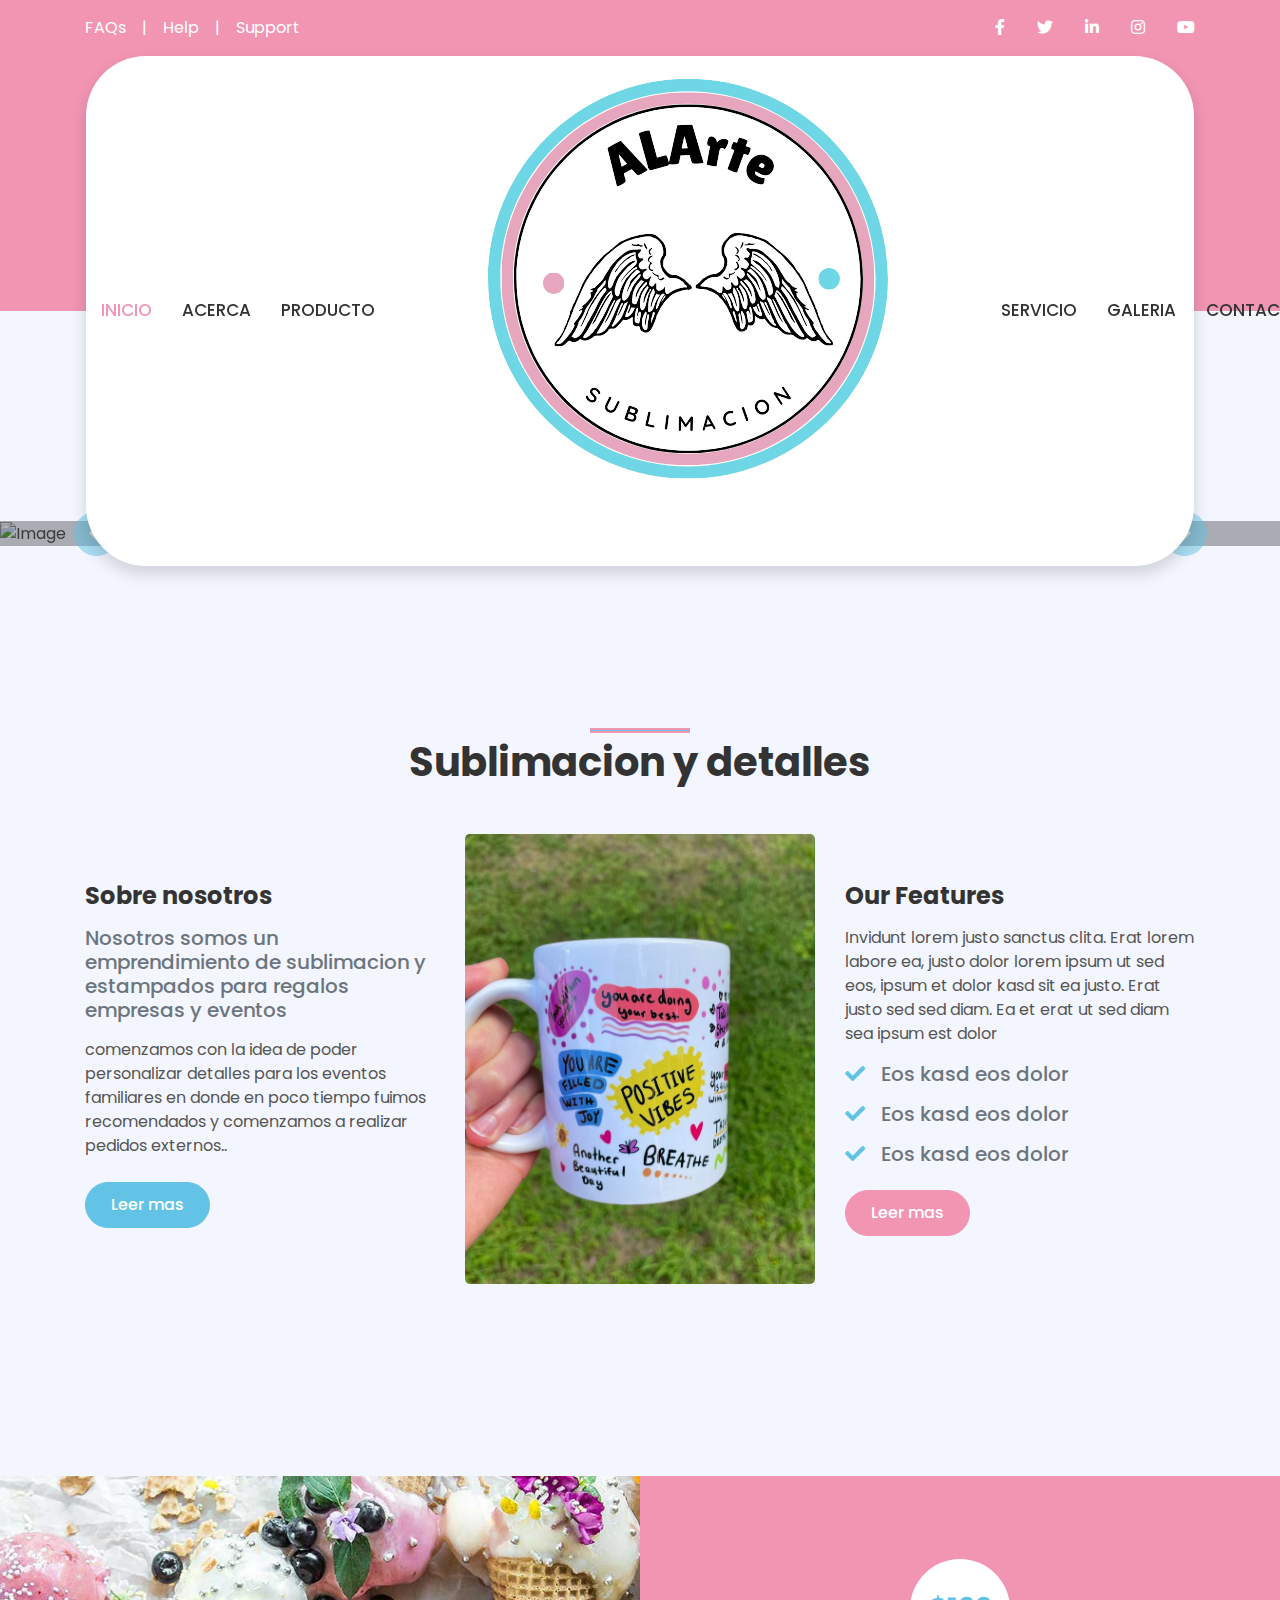
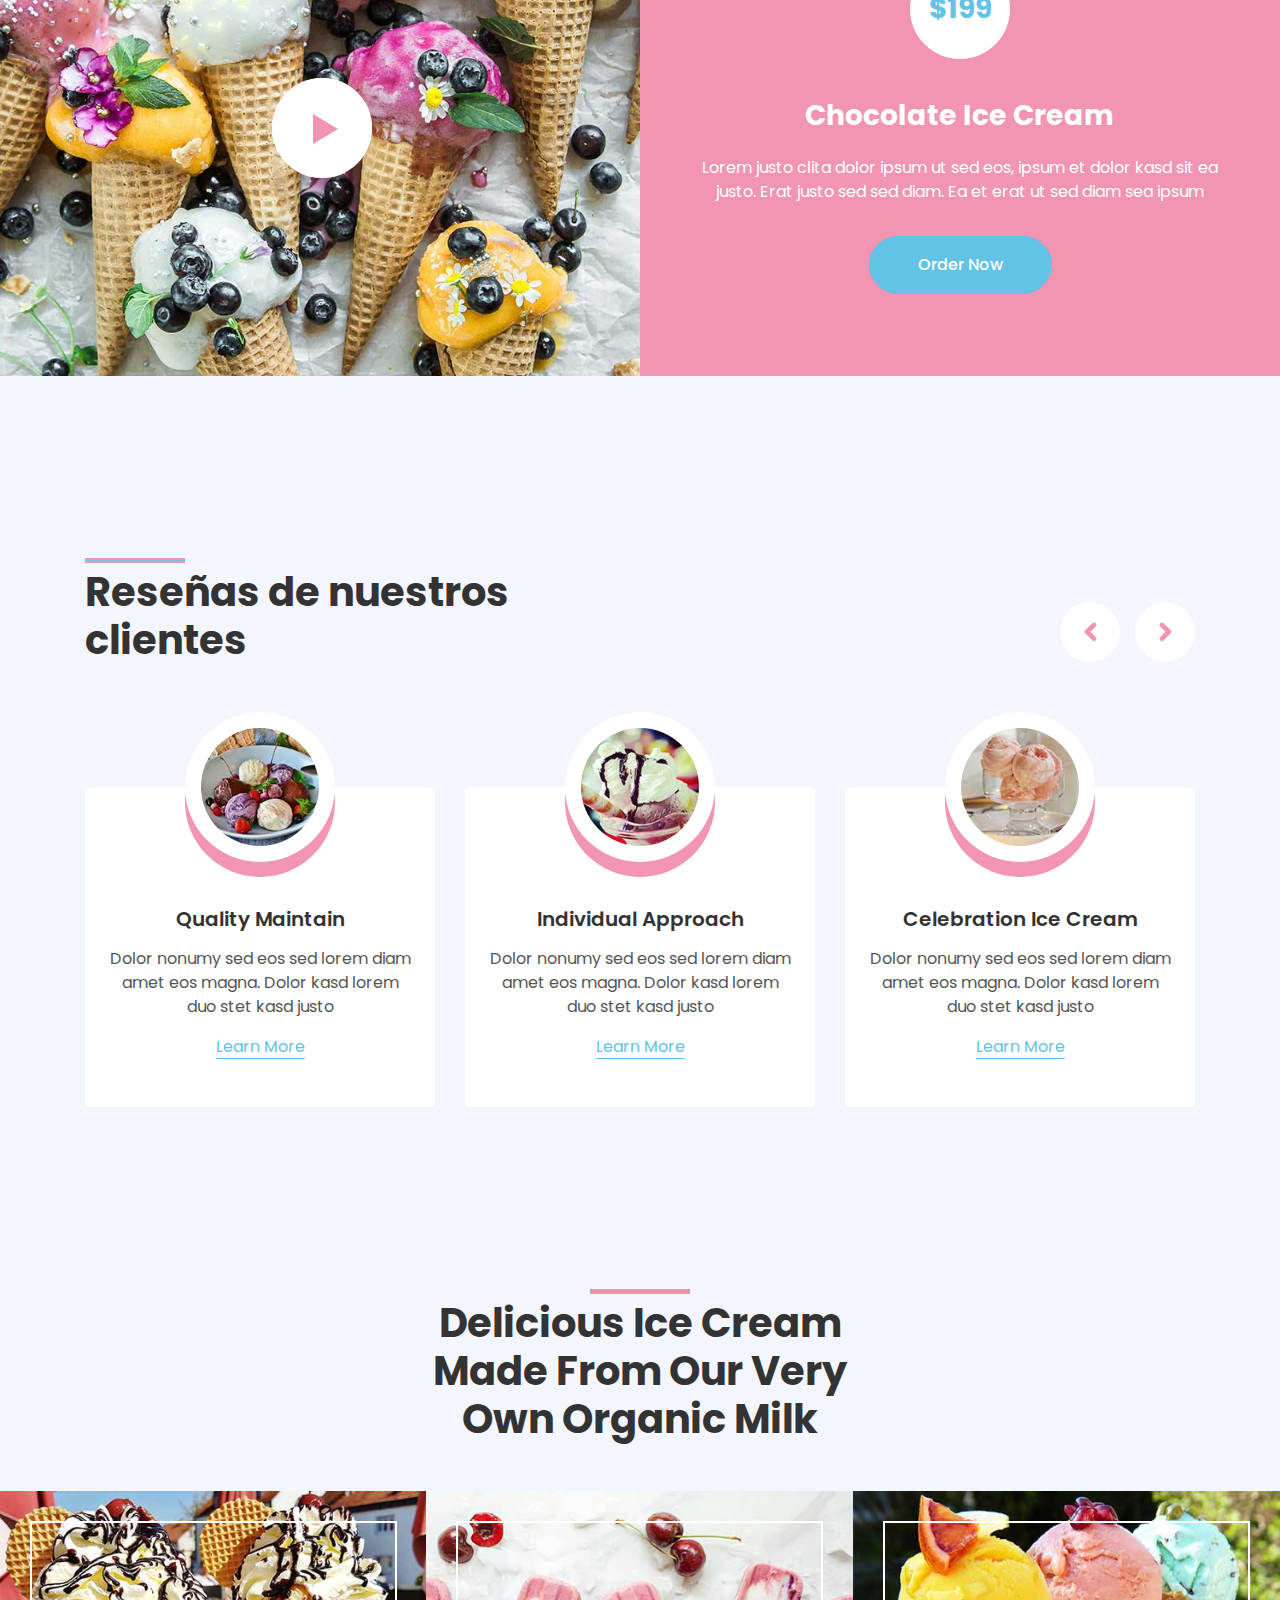
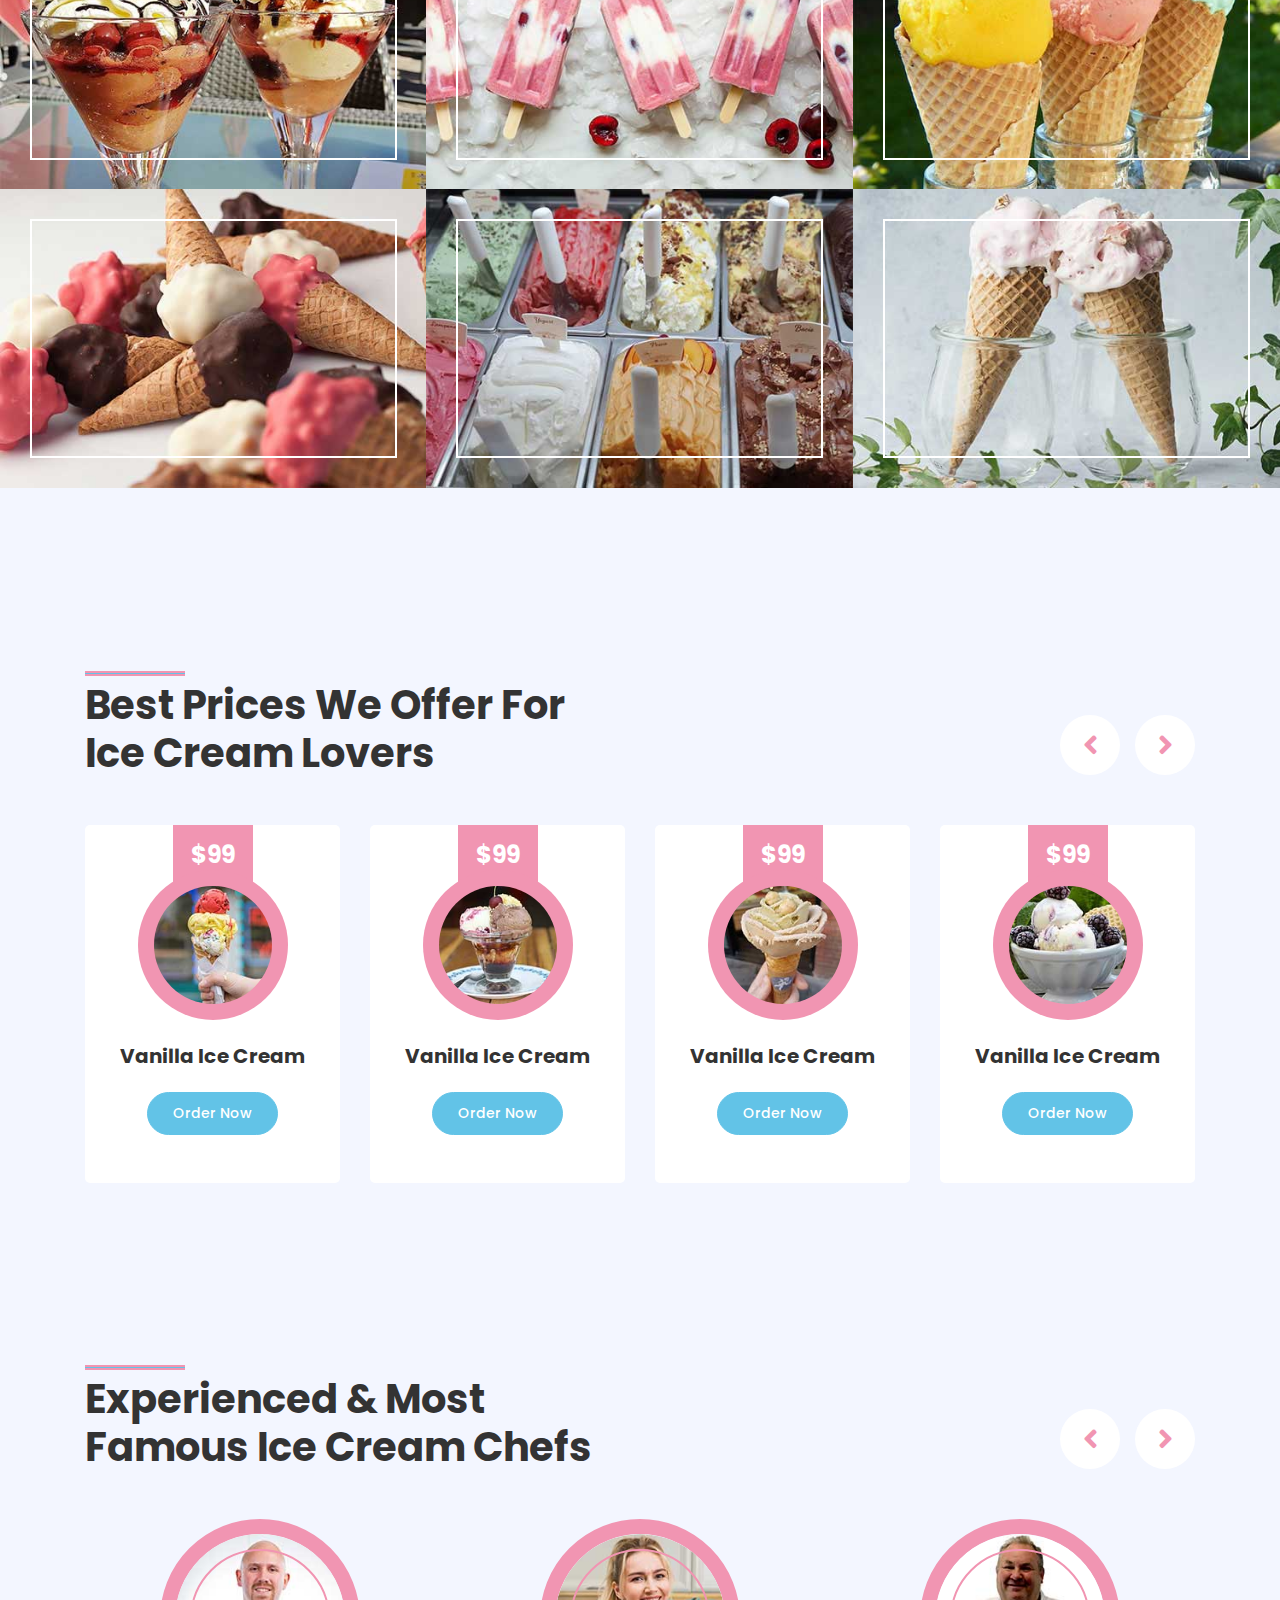
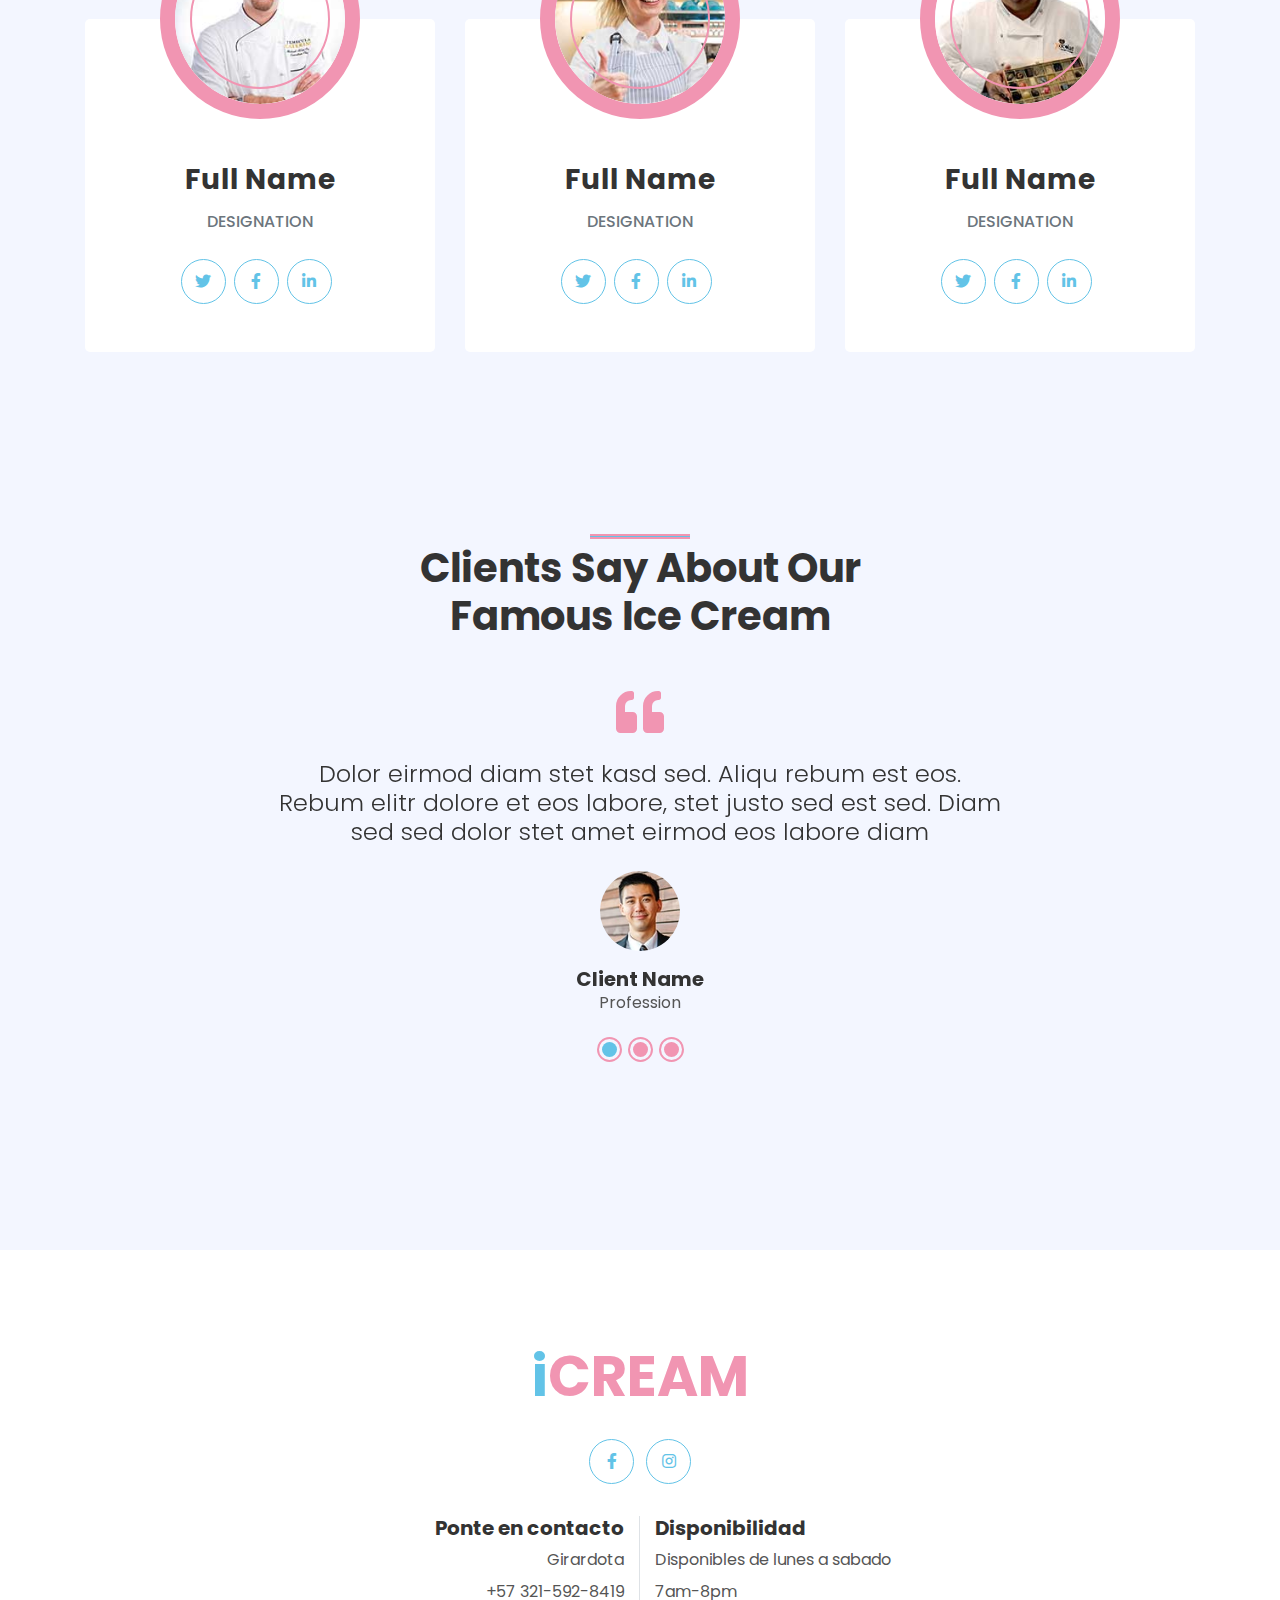
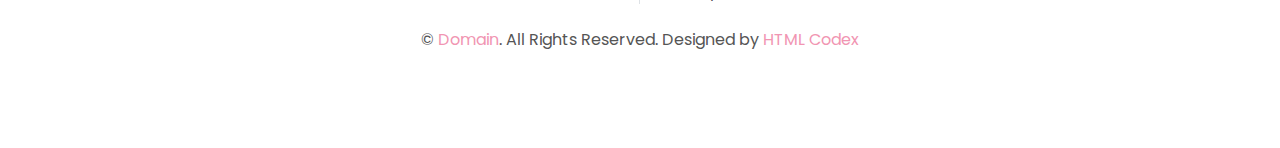
==== index.html @ 94e922c4 "3" ====
<!DOCTYPE html>
<html lang="en">

<head>
    <meta charset="utf-8">
    <title>ALArte</title>
    <meta content="width=device-width, initial-scale=1.0" name="viewport">
    <meta content="Free HTML Templates" name="keywords">
    <meta content="Free HTML Templates" name="description">

    <!-- Favicon -->
    <link href="img/favicon.ico" rel="icon">

    <!-- Google Web Fonts -->
    <link rel="preconnect" href="https://fonts.gstatic.com">
    <link href="https://fonts.googleapis.com/css2?family=Poppins:wght@400;500;600;700&display=swap" rel="stylesheet">

    <!-- Font Awesome -->
    <link href="https://cdnjs.cloudflare.com/ajax/libs/font-awesome/5.10.0/css/all.min.css" rel="stylesheet">

    <!-- Libraries Stylesheet -->
    <link href="lib/owlcarousel/assets/owl.carousel.min.css" rel="stylesheet">
    <link href="lib/lightbox/css/lightbox.min.css" rel="stylesheet">

    <!-- Customized Bootstrap Stylesheet -->
    <link href="css/style.css" rel="stylesheet">
</head>

<body>
    <!-- Topbar Start -->
    <div class="container-fluid bg-primary py-3 d-none d-md-block">
        <div class="container">
            <div class="row">
                <div class="col-md-6 text-center text-lg-left mb-2 mb-lg-0">
                    <div class="d-inline-flex align-items-center">
                        <a class="text-white pr-3" href="">FAQs</a>
                        <span class="text-white">|</span>
                        <a class="text-white px-3" href="">Help</a>
                        <span class="text-white">|</span>
                        <a class="text-white pl-3" href="">Support</a>
                    </div>
                </div> 
                <div class="col-md-6 text-center text-lg-right">
                    <div class="d-inline-flex align-items-center">
                        <a class="text-white px-3" href="">
                            <i class="fab fa-facebook-f"></i>
                        </a>
                        <a class="text-white px-3" href="">
                            <i class="fab fa-twitter"></i>
                        </a>
                        <a class="text-white px-3" href="">
                            <i class="fab fa-linkedin-in"></i>
                        </a>
                        <a class="text-white px-3" href="">
                            <i class="fab fa-instagram"></i>
                        </a>
                        <a class="text-white pl-3" href="">
                            <i class="fab fa-youtube"></i>
                        </a>
                    </div>
                </div>
            </div>
        </div>
    </div>
    <!-- Topbar End -->


    <!-- Navbar Start -->
    <div class="container-fluid position-relative nav-bar p-0">
        <div class="container-lg position-relative p-0 px-lg-3" style="z-index: 9;">
            <nav class="navbar navbar-expand-lg bg-white navbar-light shadow p-lg-0">
                <a href="logo.png" class="navbar-brand d-block d-lg-none">
                    <h1 class="m-0 display-4 text-primary"><span class="text-secondary"></span></h1>
                </a>
                <button type="button" class="navbar-toggler" data-toggle="collapse" data-target="#navbarCollapse">
                    <span class="navbar-toggler-icon"></span>
                </button>
                <div class="collapse navbar-collapse justify-content-between" id="navbarCollapse">
                    <div class="navbar-nav ml-auto py-0">
                        <a href="index.html" class="nav-item nav-link active">INICIO</a>
                        <a href="about.html" class="nav-item nav-link">ACERCA</a>
                        <a href="product.html" class="nav-item nav-link">PRODUCTO</a>
                    </div>
                    <a href="index.html" class="navbar-brand mx-5 d-none d-lg-block"><img src="img/logo.png" alt="">
                    
                    </a>
                    <div class="navbar-nav mr-auto py-0">
                        <a href="service.html" class="nav-item nav-link">SERVICIO</a>
                        <a href="gallery.html" class="nav-item nav-link">GALERIA</a>
                        <a href="contact.html" class="nav-item nav-link">CONTACTO</a>
                    </div>
                </div>
            </nav>
        </div>
    </div>
    <!-- Navbar End -->


    <!-- Carousel Start -->
    <div class="container-fluid p-0 mb-5 pb-5">
        <div id="header-carousel" class="carousel slide" data-ride="carousel">
            <div class="carousel-inner">
                <div class="carousel-item active">
                    <img class="w-100" src="" alt="Image">
                    <div class="carousel-caption d-flex flex-column align-items-center justify-content-center">
                        <div class="p-3" style="max-width: 900px;">
                            <h4 class="text-white text-uppercase mb-md-3">mug X</h4>
                            <h1 class="display-3 text-white mb-md-4">Traditional Ice Cream Since 1950</h1>
                            <a href="" class="btn btn-primary py-md-3 px-md-5 mt-2">Leer mas</a>
                        </div>
                    </div>
                </div>
                <div class="carousel-item">
                    <img class="w-100" src="img/" alt="Image">
                    <div class="carousel-caption d-flex flex-column align-items-center justify-content-center">
                        <div class="p-3" style="max-width: 900px;">
                            <h4 class="text-white text-uppercase mb-md-3">Traditional & Delicious</h4>
                            <h1 class="display-3 text-white mb-md-4">Made From Our Own Organic Milk</h1>
                            <a href="" class="btn btn-primary py-md-3 px-md-5 mt-2">Leer mas</a>
                        </div>
                    </div>
                </div>
            </div>
            <a class="carousel-control-prev" href="#header-carousel" data-slide="prev">
                <div class="btn btn-secondary px-0" style="width: 45px; height: 45px;">
                    <span class="carousel-control-prev-icon mb-n1"></span>
                </div>
            </a>
            <a class="carousel-control-next" href="#header-carousel" data-slide="next">
                <div class="btn btn-secondary px-0" style="width: 45px; height: 45px;">
                    <span class="carousel-control-next-icon mb-n1"></span>
                </div>
            </a>
        </div>
    </div>
    <!-- Carousel End -->


    <!-- About Start -->
    <div class="container-fluid py-5">
        <div class="container py-5">
            <div class="row justify-content-center">
                <div class="col-lg-7">
                    <h1 class="section-title position-relative text-center mb-5">Sublimacion y detalles</h1>
                </div>
            </div>
            <div class="row">
                <div class="col-lg-4 py-5">
                    <h4 class="font-weight-bold mb-3">Sobre nosotros</h4>
                    <h5 class="text-muted mb-3">Nosotros somos un emprendimiento de sublimacion y estampados para regalos empresas y eventos</h5>
                    <p>comenzamos con la idea de poder personalizar detalles para los eventos familiares en donde en poco tiempo fuimos recomendados y comenzamos a realizar pedidos externos..</p>
                    <a href="" class="btn btn-secondary mt-2">Leer mas</a>
                </div>
                <div class="col-lg-4" style="min-height: 400px;">
                    <div class="position-relative h-100 rounded overflow-hidden">
                        <img class="position-absolute w-100 h-100" src="img/mug inde.jpeg" style="object-fit: cover;">
                    </div>
                </div>
                <div class="col-lg-4 py-5">
                    <h4 class="font-weight-bold mb-3">Our Features</h4>
                    <p>Invidunt lorem justo sanctus clita. Erat lorem labore ea, justo dolor lorem ipsum ut sed eos, ipsum et dolor kasd sit ea justo. Erat justo sed sed diam. Ea et erat ut sed diam sea ipsum est dolor</p>
                    <h5 class="text-muted mb-3"><i class="fa fa-check text-secondary mr-3"></i>Eos kasd eos dolor</h5>
                    <h5 class="text-muted mb-3"><i class="fa fa-check text-secondary mr-3"></i>Eos kasd eos dolor</h5>
                    <h5 class="text-muted mb-3"><i class="fa fa-check text-secondary mr-3"></i>Eos kasd eos dolor</h5>
                    <a href="" class="btn btn-primary mt-2">Leer mas</a>
                </div>
            </div>
        </div>
    </div>
    <!-- About End -->


    <!-- Promotion Start -->
    <div class="container-fluid my-5 py-5 px-0">
        <div class="row bg-primary m-0">
            <div class="col-md-6 px-0" style="min-height: 500px;">
                <div class="position-relative h-100">
                    <img class="position-absolute w-100 h-100" src="img/promotion.jpg" style="object-fit: cover;">
                    <button type="button" class="btn-play" data-toggle="modal"
                        data-src="https://www.youtube.com/embed/DWRcNpR6Kdc" data-target="#videoModal">
                        <span></span>
                    </button>
                </div>
            </div>
            <div class="col-md-6 py-5 py-md-0 px-0">
                <div class="h-100 d-flex flex-column align-items-center justify-content-center text-center p-5">
                    <div class="d-flex align-items-center justify-content-center bg-white rounded-circle mb-4"
                        style="width: 100px; height: 100px;">
                        <h3 class="font-weight-bold text-secondary mb-0">$199</h3>
                    </div>
                    <h3 class="font-weight-bold text-white mt-3 mb-4">Chocolate Ice Cream</h3>
                    <p class="text-white mb-4">Lorem justo clita dolor ipsum ut sed eos, ipsum et dolor kasd sit ea
                        justo. Erat justo sed sed diam. Ea et erat ut sed diam sea ipsum</p>
                    <a href="" class="btn btn-secondary py-3 px-5 mt-2">Order Now</a>
                </div>
            </div>
        </div>
    </div>
    <!-- Promotion End -->


    <!-- Video Modal Start -->
    <div class="modal fade" id="videoModal" tabindex="-1" role="dialog" aria-labelledby="exampleModalLabel" aria-hidden="true">
        <div class="modal-dialog" role="document">
            <div class="modal-content">
                <div class="modal-body">
                    <button type="button" class="close" data-dismiss="modal" aria-label="Close">
                        <span aria-hidden="true">&times;</span>
                    </button>        
                    <!-- 16:9 aspect ratio -->
                    <div class="embed-responsive embed-responsive-16by9">
                        <iframe class="embed-responsive-item" src="" id="video"  allowscriptaccess="always" allow="autoplay"></iframe>
                    </div>
                </div>
            </div>
        </div>
    </div>
    <!-- Video Modal End -->


    <!-- Services Start -->
    <div class="container-fluid py-5">
        <div class="container py-5">
            <div class="row">
                <div class="col-lg-6">
                    <h1 class="section-title position-relative mb-5">Reseñas de nuestros clientes</h1>
                </div>
                <div class="col-lg-6 mb-5 mb-lg-0 pb-5 pb-lg-0"></div>
            </div>
            <div class="row">
                <div class="col-12">
                    <div class="owl-carousel service-carousel">
                        <div class="service-item">
                            <div class="service-img mx-auto">
                                <img class="rounded-circle w-100 h-100 bg-light p-3" src="img/service-1.jpg" style="object-fit: cover;">
                            </div>
                            <div class="position-relative text-center bg-light rounded p-4 pb-5" style="margin-top: -75px;">
                                <h5 class="font-weight-semi-bold mt-5 mb-3 pt-5">Quality Maintain</h5>
                                <p>Dolor nonumy sed eos sed lorem diam amet eos magna. Dolor kasd lorem duo stet kasd justo</p>
                                <a href="" class="border-bottom border-secondary text-decoration-none text-secondary">Learn More</a>
                            </div>
                        </div>
                        <div class="service-item">
                            <div class="service-img mx-auto">
                                <img class="rounded-circle w-100 h-100 bg-light p-3" src="img/service-2.jpg" style="object-fit: cover;">
                            </div>
                            <div class="position-relative text-center bg-light rounded p-4 pb-5" style="margin-top: -75px;">
                                <h5 class="font-weight-semi-bold mt-5 mb-3 pt-5">Individual Approach</h5>
                                <p>Dolor nonumy sed eos sed lorem diam amet eos magna. Dolor kasd lorem duo stet kasd justo</p>
                                <a href="" class="border-bottom border-secondary text-decoration-none text-secondary">Learn More</a>
                            </div>
                        </div>
                        <div class="service-item">
                            <div class="service-img mx-auto">
                                <img class="rounded-circle w-100 h-100 bg-light p-3" src="img/service-3.jpg" style="object-fit: cover;">
                            </div>
                            <div class="position-relative text-center bg-light rounded p-4 pb-5" style="margin-top: -75px;">
                                <h5 class="font-weight-semi-bold mt-5 mb-3 pt-5">Celebration Ice Cream</h5>
                                <p>Dolor nonumy sed eos sed lorem diam amet eos magna. Dolor kasd lorem duo stet kasd justo</p>
                                <a href="" class="border-bottom border-secondary text-decoration-none text-secondary">Learn More</a>
                            </div>
                        </div>
                        <div class="service-item">
                            <div class="service-img mx-auto">
                                <img class="rounded-circle w-100 h-100 bg-light p-3" src="img/service-4.jpg" style="object-fit: cover;">
                            </div>
                            <div class="position-relative text-center bg-light rounded p-4 pb-5" style="margin-top: -75px;">
                                <h5 class="font-weight-semi-bold mt-5 mb-3 pt-5">Delivery To Any Point</h5>
                                <p>Dolor nonumy sed eos sed lorem diam amet eos magna. Dolor kasd lorem duo stet kasd justo</p>
                                <a href="" class="border-bottom border-secondary text-decoration-none text-secondary">Learn More</a>
                            </div>
                        </div>
                    </div>
                </div>
            </div>
        </div>
    </div>
    <!-- Services End -->


    <!-- Portfolio Start -->
    <div class="container-fluid my-5 py-5 px-0">
        <div class="row justify-content-center m-0">
            <div class="col-lg-5">
                <h1 class="section-title position-relative text-center mb-5">Delicious Ice Cream Made From Our Very Own Organic Milk</h1>
            </div>
        </div>
        <div class="row m-0 portfolio-container">
            <div class="col-lg-4 col-md-6 p-0 portfolio-item">
                <div class="position-relative overflow-hidden">
                    <img class="img-fluid w-100" src="img/portfolio-1.jpg" alt="">
                    <a class="portfolio-btn" href="img/portfolio-1.jpg" data-lightbox="portfolio">
                        <i class="fa fa-plus text-primary" style="font-size: 60px;"></i>
                    </a>
                </div>
            </div>
            <div class="col-lg-4 col-md-6 p-0 portfolio-item">
                <div class="position-relative overflow-hidden">
                    <img class="img-fluid w-100" src="img/portfolio-2.jpg" alt="">
                    <a class="portfolio-btn" href="img/portfolio-2.jpg" data-lightbox="portfolio">
                        <i class="fa fa-plus text-primary" style="font-size: 60px;"></i>
                    </a>
                </div>
            </div>
            <div class="col-lg-4 col-md-6 p-0 portfolio-item">
                <div class="position-relative overflow-hidden">
                    <img class="img-fluid w-100" src="img/portfolio-3.jpg" alt="">
                    <a class="portfolio-btn" href="img/portfolio-3.jpg" data-lightbox="portfolio">
                        <i class="fa fa-plus text-primary" style="font-size: 60px;"></i>
                    </a>
                </div>
            </div>
            <div class="col-lg-4 col-md-6 p-0 portfolio-item">
                <div class="position-relative overflow-hidden">
                    <img class="img-fluid w-100" src="img/portfolio-4.jpg" alt="">
                    <a class="portfolio-btn" href="img/portfolio-4.jpg" data-lightbox="portfolio">
                        <i class="fa fa-plus text-primary" style="font-size: 60px;"></i>
                    </a>
                </div>
            </div>
            <div class="col-lg-4 col-md-6 p-0 portfolio-item">
                <div class="position-relative overflow-hidden">
                    <img class="img-fluid w-100" src="img/portfolio-5.jpg" alt="">
                    <a class="portfolio-btn" href="img/portfolio-5.jpg" data-lightbox="portfolio">
                        <i class="fa fa-plus text-primary" style="font-size: 60px;"></i>
                    </a>
                </div>
            </div>
            <div class="col-lg-4 col-md-6 p-0 portfolio-item">
                <div class="position-relative overflow-hidden">
                    <img class="img-fluid w-100" src="img/portfolio-6.jpg" alt="">
                    <a class="portfolio-btn" href="img/portfolio-6.jpg" data-lightbox="portfolio">
                        <i class="fa fa-plus text-primary" style="font-size: 60px;"></i>
                    </a>
                </div>
            </div>
        </div>
    </div>
    <!-- Portfolio End -->


    <!-- Products Start -->
    <div class="container-fluid py-5">
        <div class="container py-5">
            <div class="row">
                <div class="col-lg-6">
                    <h1 class="section-title position-relative mb-5">Best Prices We Offer For Ice Cream Lovers</h1>
                </div>
                <div class="col-lg-6 mb-5 mb-lg-0 pb-5 pb-lg-0"></div>
            </div>
            <div class="row">
                <div class="col-12">
                    <div class="owl-carousel product-carousel">
                        <div class="product-item d-flex flex-column align-items-center text-center bg-light rounded py-5 px-3">
                            <div class="bg-primary mt-n5 py-3" style="width: 80px;">
                                <h4 class="font-weight-bold text-white mb-0">$99</h4>
                            </div>
                            <div class="position-relative bg-primary rounded-circle mt-n3 mb-4 p-3" style="width: 150px; height: 150px;">
                                <img class="rounded-circle w-100 h-100" src="img/product-1.jpg" style="object-fit: cover;">
                            </div>
                            <h5 class="font-weight-bold mb-4">Vanilla Ice Cream</h5>
                            <a href="" class="btn btn-sm btn-secondary">Order Now</a>
                        </div>
                        <div class="product-item d-flex flex-column align-items-center text-center bg-light rounded py-5 px-3">
                            <div class="bg-primary mt-n5 py-3" style="width: 80px;">
                                <h4 class="font-weight-bold text-white mb-0">$99</h4>
                            </div>
                            <div class="position-relative bg-primary rounded-circle mt-n3 mb-4 p-3" style="width: 150px; height: 150px;">
                                <img class="rounded-circle w-100 h-100" src="img/product-2.jpg" style="object-fit: cover;">
                            </div>
                            <h5 class="font-weight-bold mb-4">Vanilla Ice Cream</h5>
                            <a href="" class="btn btn-sm btn-secondary">Order Now</a>
                        </div>
                        <div class="product-item d-flex flex-column align-items-center text-center bg-light rounded py-5 px-3">
                            <div class="bg-primary mt-n5 py-3" style="width: 80px;">
                                <h4 class="font-weight-bold text-white mb-0">$99</h4>
                            </div>
                            <div class="position-relative bg-primary rounded-circle mt-n3 mb-4 p-3" style="width: 150px; height: 150px;">
                                <img class="rounded-circle w-100 h-100" src="img/product-3.jpg" style="object-fit: cover;">
                            </div>
                            <h5 class="font-weight-bold mb-4">Vanilla Ice Cream</h5>
                            <a href="" class="btn btn-sm btn-secondary">Order Now</a>
                        </div>
                        <div class="product-item d-flex flex-column align-items-center text-center bg-light rounded py-5 px-3">
                            <div class="bg-primary mt-n5 py-3" style="width: 80px;">
                                <h4 class="font-weight-bold text-white mb-0">$99</h4>
                            </div>
                            <div class="position-relative bg-primary rounded-circle mt-n3 mb-4 p-3" style="width: 150px; height: 150px;">
                                <img class="rounded-circle w-100 h-100" src="img/product-4.jpg" style="object-fit: cover;">
                            </div>
                            <h5 class="font-weight-bold mb-4">Vanilla Ice Cream</h5>
                            <a href="" class="btn btn-sm btn-secondary">Order Now</a>
                        </div>
                        <div class="product-item d-flex flex-column align-items-center text-center bg-light rounded py-5 px-3">
                            <div class="bg-primary mt-n5 py-3" style="width: 80px;">
                                <h4 class="font-weight-bold text-white mb-0">$99</h4>
                            </div>
                            <div class="position-relative bg-primary rounded-circle mt-n3 mb-4 p-3" style="width: 150px; height: 150px;">
                                <img class="rounded-circle w-100 h-100" src="img/product-5.jpg" style="object-fit: cover;">
                            </div>
                            <h5 class="font-weight-bold mb-4">Vanilla Ice Cream</h5>
                            <a href="" class="btn btn-sm btn-secondary">Order Now</a>
                        </div>
                    </div>
                </div>
            </div>
        </div>
    </div>
    <!-- Products End -->


    <!-- Team Start -->
    <div class="container-fluid py-5">
        <div class="container py-5">
            <div class="row">
                <div class="col-lg-6">
                    <h1 class="section-title position-relative mb-5">Experienced & Most Famous Ice Cream Chefs</h1>
                </div>
                <div class="col-lg-6 mb-5 mb-lg-0 pb-5 pb-lg-0"></div>
            </div>
            <div class="row">
                <div class="col-12">
                    <div class="owl-carousel team-carousel">
                        <div class="team-item">
                            <div class="team-img mx-auto">
                                <img class="rounded-circle w-100 h-100" src="img/team-1.jpg" style="object-fit: cover;">
                            </div>
                            <div class="position-relative text-center bg-light rounded px-4 py-5" style="margin-top: -100px;">
                                <h3 class="font-weight-bold mt-5 mb-3 pt-5">Full Name</h3>
                                <h6 class="text-uppercase text-muted mb-4">Designation</h6>
                                <div class="d-flex justify-content-center pt-1">
                                    <a class="btn btn-outline-secondary btn-social mr-2" href="#"><i class="fab fa-twitter"></i></a>
                                    <a class="btn btn-outline-secondary btn-social mr-2" href="#"><i class="fab fa-facebook-f"></i></a>
                                    <a class="btn btn-outline-secondary btn-social mr-2" href="#"><i class="fab fa-linkedin-in"></i></a>
                                </div>
                            </div>
                        </div>
                        <div class="team-item">
                            <div class="team-img mx-auto">
                                <img class="rounded-circle w-100 h-100" src="img/team-2.jpg" style="object-fit: cover;">
                            </div>
                            <div class="position-relative text-center bg-light rounded px-4 py-5" style="margin-top: -100px;">
                                <h3 class="font-weight-bold mt-5 mb-3 pt-5">Full Name</h3>
                                <h6 class="text-uppercase text-muted mb-4">Designation</h6>
                                <div class="d-flex justify-content-center pt-1">
                                    <a class="btn btn-outline-secondary btn-social mr-2" href="#"><i class="fab fa-twitter"></i></a>
                                    <a class="btn btn-outline-secondary btn-social mr-2" href="#"><i class="fab fa-facebook-f"></i></a>
                                    <a class="btn btn-outline-secondary btn-social mr-2" href="#"><i class="fab fa-linkedin-in"></i></a>
                                </div>
                            </div>
                        </div>
                        <div class="team-item">
                            <div class="team-img mx-auto">
                                <img class="rounded-circle w-100 h-100" src="img/team-3.jpg" style="object-fit: cover;">
                            </div>
                            <div class="position-relative text-center bg-light rounded px-4 py-5" style="margin-top: -100px;">
                                <h3 class="font-weight-bold mt-5 mb-3 pt-5">Full Name</h3>
                                <h6 class="text-uppercase text-muted mb-4">Designation</h6>
                                <div class="d-flex justify-content-center pt-1">
                                    <a class="btn btn-outline-secondary btn-social mr-2" href="#"><i class="fab fa-twitter"></i></a>
                                    <a class="btn btn-outline-secondary btn-social mr-2" href="#"><i class="fab fa-facebook-f"></i></a>
                                    <a class="btn btn-outline-secondary btn-social mr-2" href="#"><i class="fab fa-linkedin-in"></i></a>
                                </div>
                            </div>
                        </div>
                        <div class="team-item">
                            <div class="team-img mx-auto">
                                <img class="rounded-circle w-100 h-100" src="img/team-4.jpg" style="object-fit: cover;">
                            </div>
                            <div class="position-relative text-center bg-light rounded px-4 py-5" style="margin-top: -100px;">
                                <h3 class="font-weight-bold mt-5 mb-3 pt-5">Full Name</h3>
                                <h6 class="text-uppercase text-muted mb-4">Designation</h6>
                                <div class="d-flex justify-content-center pt-1">
                                    <a class="btn btn-outline-secondary btn-social mr-2" href="#"><i class="fab fa-twitter"></i></a>
                                    <a class="btn btn-outline-secondary btn-social mr-2" href="#"><i class="fab fa-facebook-f"></i></a>
                                    <a class="btn btn-outline-secondary btn-social mr-2" href="#"><i class="fab fa-linkedin-in"></i></a>
                                </div>
                            </div>
                        </div>
                    </div>
                </div>
            </div>
        </div>
    </div>
    <!-- Team End -->


    <!-- Testimonial Start -->
    <div class="container-fluid py-5">
        <div class="container py-5">
            <div class="row justify-content-center">
                <div class="col-lg-6">
                    <h1 class="section-title position-relative text-center mb-5">Clients Say About Our Famous Ice Cream</h1>
                </div>
            </div>
            <div class="row justify-content-center">
                <div class="col-lg-8">
                    <div class="owl-carousel testimonial-carousel">
                        <div class="text-center">
                            <i class="fa fa-3x fa-quote-left text-primary mb-4"></i>
                            <h4 class="font-weight-light mb-4">Dolor eirmod diam stet kasd sed. Aliqu rebum est eos. Rebum elitr dolore et eos labore, stet justo sed est sed. Diam sed sed dolor stet amet eirmod eos labore diam</h4>
                            <img class="img-fluid mx-auto mb-3" src="img/testimonial-1.jpg" alt="">
                            <h5 class="font-weight-bold m-0">Client Name</h5>
                            <span>Profession</span>
                        </div>
                        <div class="text-center">
                            <i class="fa fa-3x fa-quote-left text-primary mb-4"></i>
                            <h4 class="font-weight-light mb-4">Dolor eirmod diam stet kasd sed. Aliqu rebum est eos. Rebum elitr dolore et eos labore, stet justo sed est sed. Diam sed sed dolor stet amet eirmod eos labore diam</h4>
                            <img class="img-fluid mx-auto mb-3" src="img/testimonial-2.jpg" alt="">
                            <h5 class="font-weight-bold m-0">Client Name</h5>
                            <span>Profession</span>
                        </div>
                        <div class="text-center">
                            <i class="fa fa-3x fa-quote-left text-primary mb-4"></i>
                            <h4 class="font-weight-light mb-4">Dolor eirmod diam stet kasd sed. Aliqu rebum est eos. Rebum elitr dolore et eos labore, stet justo sed est sed. Diam sed sed dolor stet amet eirmod eos labore diam</h4>
                            <img class="img-fluid mx-auto mb-3" src="img/testimonial-3.jpg" alt="">
                            <h5 class="font-weight-bold m-0">Client Name</h5>
                            <span>Profession</span>
                        </div>
                    </div>
                </div>
            </div>
        </div>
    </div>
    <!-- Testimonial End -->


    <!-- Footer Start -->
    <div class="container-fluid footer bg-light py-5" style="margin-top: 90px;">
        <div class="container text-center py-5">
            <div class="row">
                <div class="col-12 mb-4">
                    <a href="index.html" class="navbar-brand m-0">
                        <h1 class="m-0 mt-n2 display-4 text-primary"><span class="text-secondary">i</span>CREAM</h1>
                    </a>
                </div>
                <div class="col-12 mb-4">
                    <a class="btn btn-outline-secondary btn-social mr-2" href="#"><i class="fab fa-facebook-f"></i></a>
                    <a class="btn btn-outline-secondary btn-social" href="#"><i class="fab fa-instagram"></i></a>
                </div>
                <div class="col-12 mt-2 mb-4">
                    <div class="row">
                        <div class="col-sm-6 text-center text-sm-right border-right mb-3 mb-sm-0">
                            <h5 class="font-weight-bold mb-2">Ponte en contacto</h5>
                            <p class="mb-2">Girardota</p>
                            <p class="mb-0">+57 321-592-8419</p>
                        </div>
                        <div class="col-sm-6 text-center text-sm-left">
                            <h5 class="font-weight-bold mb-2">Disponibilidad</h5>
                            <p class="mb-2">Disponibles de lunes a sabado</p>
                            <p class="mb-0">7am-8pm</p>
                        </div>
                    </div>
                </div>
                <div class="col-12">
                    <p class="m-0">&copy; <a href="#">Domain</a>. All Rights Reserved. Designed by <a href="https://htmlcodex.com">HTML Codex</a>
                    </p>
                </div>
            </div>
        </div>
    </div>
    <!-- Footer End -->


    <!-- Back to Top -->
    <a href="#" class="btn btn-secondary px-2 back-to-top"><i class="fa fa-angle-double-up"></i></a>


    <!-- JavaScript Libraries -->
    <script src="https://code.jquery.com/jquery-3.4.1.min.js"></script>
    <script src="https://stackpath.bootstrapcdn.com/bootstrap/4.4.1/js/bootstrap.bundle.min.js"></script>
    <script src="lib/easing/easing.min.js"></script>
    <script src="lib/waypoints/waypoints.min.js"></script>
    <script src="lib/owlcarousel/owl.carousel.min.js"></script>
    <script src="lib/isotope/isotope.pkgd.min.js"></script>
    <script src="lib/lightbox/js/lightbox.min.js"></script>

    <!-- Contact Javascript File -->
    <script src="mail/jqBootstrapValidation.min.js"></script>
    <script src="mail/contact.js"></script>

    <!-- Template Javascript -->
    <script src="js/main.js"></script>
</body>

</html>
---- css/style.css ----
/******* Bootstrap Theming ********/
/*!
 * Bootstrap v4.5.3 (https://getbootstrap.com/)
 * Copyright 2011-2020 The Bootstrap Authors
 * Copyright 2011-2020 Twitter, Inc.
 * Licensed under MIT (https://github.com/twbs/bootstrap/blob/main/LICENSE)
 */
:root {
  --blue: #007bff;
  --indigo: #6610f2;
  --purple: #6f42c1;
  --pink: #e83e8c;
  --red: #dc3545;
  --orange: #fd7e14;
  --yellow: #ffc107;
  --green: #28a745;
  --teal: #20c997;
  --cyan: #17a2b8;
  --white: #fff;
  --gray: #6c757d;
  --gray-dark: #343a40;
  --primary: #F195B2;
  --secondary: #62C3E7;
  --success: #28a745;
  --info: #17a2b8;
  --warning: #ffc107;
  --danger: #dc3545;
  --light: #FFFFFF;
  --dark: #333333;
  --breakpoint-xs: 0;
  --breakpoint-sm: 576px;
  --breakpoint-md: 768px;
  --breakpoint-lg: 992px;
  --breakpoint-xl: 1200px;
  --font-family-sans-serif: "Poppins", sans-serif;
  --font-family-monospace: SFMono-Regular, Menlo, Monaco, Consolas, "Liberation Mono", "Courier New", monospace;
}

*,
*::before,
*::after {
  box-sizing: border-box;
}

html {
  font-family: sans-serif;
  line-height: 1.15;
  -webkit-text-size-adjust: 100%;
  -webkit-tap-highlight-color: rgba(0, 0, 0, 0);
}

article, aside, figcaption, figure, footer, header, hgroup, main, nav, section {
  display: block;
}

body {
  margin: 0;
  font-family: "Poppins", sans-serif;
  font-size: 1rem;
  font-weight: 400;
  line-height: 1.5;
  color: #555555;
  text-align: left;
  background-color: #F3F6FF;
}

[tabindex="-1"]:focus:not(:focus-visible) {
  outline: 0 !important;
}

hr {
  box-sizing: content-box;
  height: 0;
  overflow: visible;
}

h1, h2, h3, h4, h5, h6 {
  margin-top: 0;
  margin-bottom: 0.5rem;
}

p {
  margin-top: 0;
  margin-bottom: 1rem;
}

abbr[title],
abbr[data-original-title] {
  text-decoration: underline;
  text-decoration: underline dotted;
  cursor: help;
  border-bottom: 0;
  text-decoration-skip-ink: none;
}

address {
  margin-bottom: 1rem;
  font-style: normal;
  line-height: inherit;
}

ol,
ul,
dl {
  margin-top: 0;
  margin-bottom: 1rem;
}

ol ol,
ul ul,
ol ul,
ul ol {
  margin-bottom: 0;
}

dt {
  font-weight: 700;
}

dd {
  margin-bottom: .5rem;
  margin-left: 0;
}

blockquote {
  margin: 0 0 1rem;
}

b,
strong {
  font-weight: bolder;
}

small {
  font-size: 80%;
}

sub,
sup {
  position: relative;
  font-size: 75%;
  line-height: 0;
  vertical-align: baseline;
}

sub {
  bottom: -.25em;
}

sup {
  top: -.5em;
}

a {
  color: #F195B2;
  text-decoration: none;
  background-color: transparent;
}

a:hover {
  color: #e85181;
  text-decoration: underline;
}

a:not([href]):not([class]) {
  color: inherit;
  text-decoration: none;
}

a:not([href]):not([class]):hover {
  color: inherit;
  text-decoration: none;
}

pre,
code,
kbd,
samp {
  font-family: SFMono-Regular, Menlo, Monaco, Consolas, "Liberation Mono", "Courier New", monospace;
  font-size: 1em;
}

pre {
  margin-top: 0;
  margin-bottom: 1rem;
  overflow: auto;
  -ms-overflow-style: scrollbar;
}

figure {
  margin: 0 0 1rem;
}

img {
  vertical-align: middle;
  border-style: none;
}

svg {
  overflow: hidden;
  vertical-align: middle;
}

table {
  border-collapse: collapse;
}

caption {
  padding-top: 0.75rem;
  padding-bottom: 0.75rem;
  color: #6c757d;
  text-align: left;
  caption-side: bottom;
}

th {
  text-align: inherit;
  text-align: -webkit-match-parent;
}

label {
  display: inline-block;
  margin-bottom: 0.5rem;
}

button {
  border-radius: 0;
}

button:focus {
  outline: 1px dotted;
  outline: 5px auto -webkit-focus-ring-color;
}

input,
button,
select,
optgroup,
textarea {
  margin: 0;
  font-family: inherit;
  font-size: inherit;
  line-height: inherit;
}

button,
input {
  overflow: visible;
}

button,
select {
  text-transform: none;
}

[role="button"] {
  cursor: pointer;
}

select {
  word-wrap: normal;
}

button,
[type="button"],
[type="reset"],
[type="submit"] {
  -webkit-appearance: button;
}

button:not(:disabled),
[type="button"]:not(:disabled),
[type="reset"]:not(:disabled),
[type="submit"]:not(:disabled) {
  cursor: pointer;
}

button::-moz-focus-inner,
[type="button"]::-moz-focus-inner,
[type="reset"]::-moz-focus-inner,
[type="submit"]::-moz-focus-inner {
  padding: 0;
  border-style: none;
}

input[type="radio"],
input[type="checkbox"] {
  box-sizing: border-box;
  padding: 0;
}

textarea {
  overflow: auto;
  resize: vertical;
}

fieldset {
  min-width: 0;
  padding: 0;
  margin: 0;
  border: 0;
}

legend {
  display: block;
  width: 100%;
  max-width: 100%;
  padding: 0;
  margin-bottom: .5rem;
  font-size: 1.5rem;
  line-height: inherit;
  color: inherit;
  white-space: normal;
}

@media (max-width: 1200px) {
  legend {
    font-size: calc(1.275rem + 0.3vw) ;
  }
}

progress {
  vertical-align: baseline;
}

[type="number"]::-webkit-inner-spin-button,
[type="number"]::-webkit-outer-spin-button {
  height: auto;
}

[type="search"] {
  outline-offset: -2px;
  -webkit-appearance: none;
}

[type="search"]::-webkit-search-decoration {
  -webkit-appearance: none;
}

::-webkit-file-upload-button {
  font: inherit;
  -webkit-appearance: button;
}

output {
  display: inline-block;
}

summary {
  display: list-item;
  cursor: pointer;
}

template {
  display: none;
}

[hidden] {
  display: none !important;
}

h1, h2, h3, h4, h5, h6,
.h1, .h2, .h3, .h4, .h5, .h6 {
  margin-bottom: 0.5rem;
  font-weight: 500;
  line-height: 1.2;
  color: #333333;
}

h1, .h1 {
  font-size: 2.5rem;
}

@media (max-width: 1200px) {
  h1, .h1 {
    font-size: calc(1.375rem + 1.5vw) ;
  }
}

h2, .h2 {
  font-size: 2rem;
}

@media (max-width: 1200px) {
  h2, .h2 {
    font-size: calc(1.325rem + 0.9vw) ;
  }
}

h3, .h3 {
  font-size: 1.75rem;
}

@media (max-width: 1200px) {
  h3, .h3 {
    font-size: calc(1.3rem + 0.6vw) ;
  }
}

h4, .h4 {
  font-size: 1.5rem;
}

@media (max-width: 1200px) {
  h4, .h4 {
    font-size: calc(1.275rem + 0.3vw) ;
  }
}

h5, .h5 {
  font-size: 1.25rem;
}

h6, .h6 {
  font-size: 1rem;
}

.lead {
  font-size: 1.25rem;
  font-weight: 300;
}

.display-1 {
  font-size: 6rem;
  font-weight: 300;
  line-height: 1.2;
}

@media (max-width: 1200px) {
  .display-1 {
    font-size: calc(1.725rem + 5.7vw) ;
  }
}

.display-2 {
  font-size: 5.5rem;
  font-weight: 300;
  line-height: 1.2;
}

@media (max-width: 1200px) {
  .display-2 {
    font-size: calc(1.675rem + 5.1vw) ;
  }
}

.display-3 {
  font-size: 4.5rem;
  font-weight: 300;
  line-height: 1.2;
}

@media (max-width: 1200px) {
  .display-3 {
    font-size: calc(1.575rem + 3.9vw) ;
  }
}

.display-4 {
  font-size: 3.5rem;
  font-weight: 300;
  line-height: 1.2;
}

@media (max-width: 1200px) {
  .display-4 {
    font-size: calc(1.475rem + 2.7vw) ;
  }
}

hr {
  margin-top: 1rem;
  margin-bottom: 1rem;
  border: 0;
  border-top: 1px solid rgba(0, 0, 0, 0.1);
}

small,
.small {
  font-size: 80%;
  font-weight: 400;
}

mark,
.mark {
  padding: 0.2em;
  background-color: #fcf8e3;
}

.list-unstyled {
  padding-left: 0;
  list-style: none;
}

.list-inline {
  padding-left: 0;
  list-style: none;
}

.list-inline-item {
  display: inline-block;
}

.list-inline-item:not(:last-child) {
  margin-right: 0.5rem;
}

.initialism {
  font-size: 90%;
  text-transform: uppercase;
}

.blockquote {
  margin-bottom: 1rem;
  font-size: 1.25rem;
}

.blockquote-footer {
  display: block;
  font-size: 80%;
  color: #6c757d;
}

.blockquote-footer::before {
  content: "\2014\00A0";
}

.img-fluid {
  max-width: 100%;
  height: auto;
}

.img-thumbnail {
  padding: 0.25rem;
  background-color: #F3F6FF;
  border: 1px solid #dee2e6;
  border-radius: 5px;
  max-width: 100%;
  height: auto;
}

.figure {
  display: inline-block;
}

.figure-img {
  margin-bottom: 0.5rem;
  line-height: 1;
}

.figure-caption {
  font-size: 90%;
  color: #6c757d;
}

code {
  font-size: 87.5%;
  color: #e83e8c;
  word-wrap: break-word;
}

a > code {
  color: inherit;
}

kbd {
  padding: 0.2rem 0.4rem;
  font-size: 87.5%;
  color: #fff;
  background-color: #212529;
  border-radius: 0.2rem;
}

kbd kbd {
  padding: 0;
  font-size: 100%;
  font-weight: 700;
}

pre {
  display: block;
  font-size: 87.5%;
  color: #212529;
}

pre code {
  font-size: inherit;
  color: inherit;
  word-break: normal;
}

.pre-scrollable {
  max-height: 340px;
  overflow-y: scroll;
}

.container,
.container-fluid,
.container-sm,
.container-md,
.container-lg,
.container-xl {
  width: 100%;
  padding-right: 15px;
  padding-left: 15px;
  margin-right: auto;
  margin-left: auto;
}

@media (min-width: 576px) {
  .container, .container-sm {
    max-width: 540px;
  }
}

@media (min-width: 768px) {
  .container, .container-sm, .container-md {
    max-width: 720px;
  }
}

@media (min-width: 992px) {
  .container, .container-sm, .container-md, .container-lg {
    max-width: 960px;
  }
}

@media (min-width: 1200px) {
  .container, .container-sm, .container-md, .container-lg, .container-xl {
    max-width: 1140px;
  }
}

.row {
  display: flex;
  flex-wrap: wrap;
  margin-right: -15px;
  margin-left: -15px;
}

.no-gutters {
  margin-right: 0;
  margin-left: 0;
}

.no-gutters > .col,
.no-gutters > [class*="col-"] {
  padding-right: 0;
  padding-left: 0;
}

.col-1, .col-2, .col-3, .col-4, .col-5, .col-6, .col-7, .col-8, .col-9, .col-10, .col-11, .col-12, .col,
.col-auto, .col-sm-1, .col-sm-2, .col-sm-3, .col-sm-4, .col-sm-5, .col-sm-6, .col-sm-7, .col-sm-8, .col-sm-9, .col-sm-10, .col-sm-11, .col-sm-12, .col-sm,
.col-sm-auto, .col-md-1, .col-md-2, .col-md-3, .col-md-4, .col-md-5, .col-md-6, .col-md-7, .col-md-8, .col-md-9, .col-md-10, .col-md-11, .col-md-12, .col-md,
.col-md-auto, .col-lg-1, .col-lg-2, .col-lg-3, .col-lg-4, .col-lg-5, .col-lg-6, .col-lg-7, .col-lg-8, .col-lg-9, .col-lg-10, .col-lg-11, .col-lg-12, .col-lg,
.col-lg-auto, .col-xl-1, .col-xl-2, .col-xl-3, .col-xl-4, .col-xl-5, .col-xl-6, .col-xl-7, .col-xl-8, .col-xl-9, .col-xl-10, .col-xl-11, .col-xl-12, .col-xl,
.col-xl-auto {
  position: relative;
  width: 100%;
  padding-right: 15px;
  padding-left: 15px;
}

.col {
  flex-basis: 0;
  flex-grow: 1;
  max-width: 100%;
}

.row-cols-1 > * {
  flex: 0 0 100%;
  max-width: 100%;
}

.row-cols-2 > * {
  flex: 0 0 50%;
  max-width: 50%;
}

.row-cols-3 > * {
  flex: 0 0 33.33333%;
  max-width: 33.33333%;
}

.row-cols-4 > * {
  flex: 0 0 25%;
  max-width: 25%;
}

.row-cols-5 > * {
  flex: 0 0 20%;
  max-width: 20%;
}

.row-cols-6 > * {
  flex: 0 0 16.66667%;
  max-width: 16.66667%;
}

.col-auto {
  flex: 0 0 auto;
  width: auto;
  max-width: 100%;
}

.col-1 {
  flex: 0 0 8.33333%;
  max-width: 8.33333%;
}

.col-2 {
  flex: 0 0 16.66667%;
  max-width: 16.66667%;
}

.col-3 {
  flex: 0 0 25%;
  max-width: 25%;
}

.col-4 {
  flex: 0 0 33.33333%;
  max-width: 33.33333%;
}

.col-5 {
  flex: 0 0 41.66667%;
  max-width: 41.66667%;
}

.col-6 {
  flex: 0 0 50%;
  max-width: 50%;
}

.col-7 {
  flex: 0 0 58.33333%;
  max-width: 58.33333%;
}

.col-8 {
  flex: 0 0 66.66667%;
  max-width: 66.66667%;
}

.col-9 {
  flex: 0 0 75%;
  max-width: 75%;
}

.col-10 {
  flex: 0 0 83.33333%;
  max-width: 83.33333%;
}

.col-11 {
  flex: 0 0 91.66667%;
  max-width: 91.66667%;
}

.col-12 {
  flex: 0 0 100%;
  max-width: 100%;
}

.order-first {
  order: -1;
}

.order-last {
  order: 13;
}

.order-0 {
  order: 0;
}

.order-1 {
  order: 1;
}

.order-2 {
  order: 2;
}

.order-3 {
  order: 3;
}

.order-4 {
  order: 4;
}

.order-5 {
  order: 5;
}

.order-6 {
  order: 6;
}

.order-7 {
  order: 7;
}

.order-8 {
  order: 8;
}

.order-9 {
  order: 9;
}

.order-10 {
  order: 10;
}

.order-11 {
  order: 11;
}

.order-12 {
  order: 12;
}

.offset-1 {
  margin-left: 8.33333%;
}

.offset-2 {
  margin-left: 16.66667%;
}

.offset-3 {
  margin-left: 25%;
}

.offset-4 {
  margin-left: 33.33333%;
}

.offset-5 {
  margin-left: 41.66667%;
}

.offset-6 {
  margin-left: 50%;
}

.offset-7 {
  margin-left: 58.33333%;
}

.offset-8 {
  margin-left: 66.66667%;
}

.offset-9 {
  margin-left: 75%;
}

.offset-10 {
  margin-left: 83.33333%;
}

.offset-11 {
  margin-left: 91.66667%;
}

@media (min-width: 576px) {
  .col-sm {
    flex-basis: 0;
    flex-grow: 1;
    max-width: 100%;
  }
  .row-cols-sm-1 > * {
    flex: 0 0 100%;
    max-width: 100%;
  }
  .row-cols-sm-2 > * {
    flex: 0 0 50%;
    max-width: 50%;
  }
  .row-cols-sm-3 > * {
    flex: 0 0 33.33333%;
    max-width: 33.33333%;
  }
  .row-cols-sm-4 > * {
    flex: 0 0 25%;
    max-width: 25%;
  }
  .row-cols-sm-5 > * {
    flex: 0 0 20%;
    max-width: 20%;
  }
  .row-cols-sm-6 > * {
    flex: 0 0 16.66667%;
    max-width: 16.66667%;
  }
  .col-sm-auto {
    flex: 0 0 auto;
    width: auto;
    max-width: 100%;
  }
  .col-sm-1 {
    flex: 0 0 8.33333%;
    max-width: 8.33333%;
  }
  .col-sm-2 {
    flex: 0 0 16.66667%;
    max-width: 16.66667%;
  }
  .col-sm-3 {
    flex: 0 0 25%;
    max-width: 25%;
  }
  .col-sm-4 {
    flex: 0 0 33.33333%;
    max-width: 33.33333%;
  }
  .col-sm-5 {
    flex: 0 0 41.66667%;
    max-width: 41.66667%;
  }
  .col-sm-6 {
    flex: 0 0 50%;
    max-width: 50%;
  }
  .col-sm-7 {
    flex: 0 0 58.33333%;
    max-width: 58.33333%;
  }
  .col-sm-8 {
    flex: 0 0 66.66667%;
    max-width: 66.66667%;
  }
  .col-sm-9 {
    flex: 0 0 75%;
    max-width: 75%;
  }
  .col-sm-10 {
    flex: 0 0 83.33333%;
    max-width: 83.33333%;
  }
  .col-sm-11 {
    flex: 0 0 91.66667%;
    max-width: 91.66667%;
  }
  .col-sm-12 {
    flex: 0 0 100%;
    max-width: 100%;
  }
  .order-sm-first {
    order: -1;
  }
  .order-sm-last {
    order: 13;
  }
  .order-sm-0 {
    order: 0;
  }
  .order-sm-1 {
    order: 1;
  }
  .order-sm-2 {
    order: 2;
  }
  .order-sm-3 {
    order: 3;
  }
  .order-sm-4 {
    order: 4;
  }
  .order-sm-5 {
    order: 5;
  }
  .order-sm-6 {
    order: 6;
  }
  .order-sm-7 {
    order: 7;
  }
  .order-sm-8 {
    order: 8;
  }
  .order-sm-9 {
    order: 9;
  }
  .order-sm-10 {
    order: 10;
  }
  .order-sm-11 {
    order: 11;
  }
  .order-sm-12 {
    order: 12;
  }
  .offset-sm-0 {
    margin-left: 0;
  }
  .offset-sm-1 {
    margin-left: 8.33333%;
  }
  .offset-sm-2 {
    margin-left: 16.66667%;
  }
  .offset-sm-3 {
    margin-left: 25%;
  }
  .offset-sm-4 {
    margin-left: 33.33333%;
  }
  .offset-sm-5 {
    margin-left: 41.66667%;
  }
  .offset-sm-6 {
    margin-left: 50%;
  }
  .offset-sm-7 {
    margin-left: 58.33333%;
  }
  .offset-sm-8 {
    margin-left: 66.66667%;
  }
  .offset-sm-9 {
    margin-left: 75%;
  }
  .offset-sm-10 {
    margin-left: 83.33333%;
  }
  .offset-sm-11 {
    margin-left: 91.66667%;
  }
}

@media (min-width: 768px) {
  .col-md {
    flex-basis: 0;
    flex-grow: 1;
    max-width: 100%;
  }
  .row-cols-md-1 > * {
    flex: 0 0 100%;
    max-width: 100%;
  }
  .row-cols-md-2 > * {
    flex: 0 0 50%;
    max-width: 50%;
  }
  .row-cols-md-3 > * {
    flex: 0 0 33.33333%;
    max-width: 33.33333%;
  }
  .row-cols-md-4 > * {
    flex: 0 0 25%;
    max-width: 25%;
  }
  .row-cols-md-5 > * {
    flex: 0 0 20%;
    max-width: 20%;
  }
  .row-cols-md-6 > * {
    flex: 0 0 16.66667%;
    max-width: 16.66667%;
  }
  .col-md-auto {
    flex: 0 0 auto;
    width: auto;
    max-width: 100%;
  }
  .col-md-1 {
    flex: 0 0 8.33333%;
    max-width: 8.33333%;
  }
  .col-md-2 {
    flex: 0 0 16.66667%;
    max-width: 16.66667%;
  }
  .col-md-3 {
    flex: 0 0 25%;
    max-width: 25%;
  }
  .col-md-4 {
    flex: 0 0 33.33333%;
    max-width: 33.33333%;
  }
  .col-md-5 {
    flex: 0 0 41.66667%;
    max-width: 41.66667%;
  }
  .col-md-6 {
    flex: 0 0 50%;
    max-width: 50%;
  }
  .col-md-7 {
    flex: 0 0 58.33333%;
    max-width: 58.33333%;
  }
  .col-md-8 {
    flex: 0 0 66.66667%;
    max-width: 66.66667%;
  }
  .col-md-9 {
    flex: 0 0 75%;
    max-width: 75%;
  }
  .col-md-10 {
    flex: 0 0 83.33333%;
    max-width: 83.33333%;
  }
  .col-md-11 {
    flex: 0 0 91.66667%;
    max-width: 91.66667%;
  }
  .col-md-12 {
    flex: 0 0 100%;
    max-width: 100%;
  }
  .order-md-first {
    order: -1;
  }
  .order-md-last {
    order: 13;
  }
  .order-md-0 {
    order: 0;
  }
  .order-md-1 {
    order: 1;
  }
  .order-md-2 {
    order: 2;
  }
  .order-md-3 {
    order: 3;
  }
  .order-md-4 {
    order: 4;
  }
  .order-md-5 {
    order: 5;
  }
  .order-md-6 {
    order: 6;
  }
  .order-md-7 {
    order: 7;
  }
  .order-md-8 {
    order: 8;
  }
  .order-md-9 {
    order: 9;
  }
  .order-md-10 {
    order: 10;
  }
  .order-md-11 {
    order: 11;
  }
  .order-md-12 {
    order: 12;
  }
  .offset-md-0 {
    margin-left: 0;
  }
  .offset-md-1 {
    margin-left: 8.33333%;
  }
  .offset-md-2 {
    margin-left: 16.66667%;
  }
  .offset-md-3 {
    margin-left: 25%;
  }
  .offset-md-4 {
    margin-left: 33.33333%;
  }
  .offset-md-5 {
    margin-left: 41.66667%;
  }
  .offset-md-6 {
    margin-left: 50%;
  }
  .offset-md-7 {
    margin-left: 58.33333%;
  }
  .offset-md-8 {
    margin-left: 66.66667%;
  }
  .offset-md-9 {
    margin-left: 75%;
  }
  .offset-md-10 {
    margin-left: 83.33333%;
  }
  .offset-md-11 {
    margin-left: 91.66667%;
  }
}

@media (min-width: 992px) {
  .col-lg {
    flex-basis: 0;
    flex-grow: 1;
    max-width: 100%;
  }
  .row-cols-lg-1 > * {
    flex: 0 0 100%;
    max-width: 100%;
  }
  .row-cols-lg-2 > * {
    flex: 0 0 50%;
    max-width: 50%;
  }
  .row-cols-lg-3 > * {
    flex: 0 0 33.33333%;
    max-width: 33.33333%;
  }
  .row-cols-lg-4 > * {
    flex: 0 0 25%;
    max-width: 25%;
  }
  .row-cols-lg-5 > * {
    flex: 0 0 20%;
    max-width: 20%;
  }
  .row-cols-lg-6 > * {
    flex: 0 0 16.66667%;
    max-width: 16.66667%;
  }
  .col-lg-auto {
    flex: 0 0 auto;
    width: auto;
    max-width: 100%;
  }
  .col-lg-1 {
    flex: 0 0 8.33333%;
    max-width: 8.33333%;
  }
  .col-lg-2 {
    flex: 0 0 16.66667%;
    max-width: 16.66667%;
  }
  .col-lg-3 {
    flex: 0 0 25%;
    max-width: 25%;
  }
  .col-lg-4 {
    flex: 0 0 33.33333%;
    max-width: 33.33333%;
  }
  .col-lg-5 {
    flex: 0 0 41.66667%;
    max-width: 41.66667%;
  }
  .col-lg-6 {
    flex: 0 0 50%;
    max-width: 50%;
  }
  .col-lg-7 {
    flex: 0 0 58.33333%;
    max-width: 58.33333%;
  }
  .col-lg-8 {
    flex: 0 0 66.66667%;
    max-width: 66.66667%;
  }
  .col-lg-9 {
    flex: 0 0 75%;
    max-width: 75%;
  }
  .col-lg-10 {
    flex: 0 0 83.33333%;
    max-width: 83.33333%;
  }
  .col-lg-11 {
    flex: 0 0 91.66667%;
    max-width: 91.66667%;
  }
  .col-lg-12 {
    flex: 0 0 100%;
    max-width: 100%;
  }
  .order-lg-first {
    order: -1;
  }
  .order-lg-last {
    order: 13;
  }
  .order-lg-0 {
    order: 0;
  }
  .order-lg-1 {
    order: 1;
  }
  .order-lg-2 {
    order: 2;
  }
  .order-lg-3 {
    order: 3;
  }
  .order-lg-4 {
    order: 4;
  }
  .order-lg-5 {
    order: 5;
  }
  .order-lg-6 {
    order: 6;
  }
  .order-lg-7 {
    order: 7;
  }
  .order-lg-8 {
    order: 8;
  }
  .order-lg-9 {
    order: 9;
  }
  .order-lg-10 {
    order: 10;
  }
  .order-lg-11 {
    order: 11;
  }
  .order-lg-12 {
    order: 12;
  }
  .offset-lg-0 {
    margin-left: 0;
  }
  .offset-lg-1 {
    margin-left: 8.33333%;
  }
  .offset-lg-2 {
    margin-left: 16.66667%;
  }
  .offset-lg-3 {
    margin-left: 25%;
  }
  .offset-lg-4 {
    margin-left: 33.33333%;
  }
  .offset-lg-5 {
    margin-left: 41.66667%;
  }
  .offset-lg-6 {
    margin-left: 50%;
  }
  .offset-lg-7 {
    margin-left: 58.33333%;
  }
  .offset-lg-8 {
    margin-left: 66.66667%;
  }
  .offset-lg-9 {
    margin-left: 75%;
  }
  .offset-lg-10 {
    margin-left: 83.33333%;
  }
  .offset-lg-11 {
    margin-left: 91.66667%;
  }
}

@media (min-width: 1200px) {
  .col-xl {
    flex-basis: 0;
    flex-grow: 1;
    max-width: 100%;
  }
  .row-cols-xl-1 > * {
    flex: 0 0 100%;
    max-width: 100%;
  }
  .row-cols-xl-2 > * {
    flex: 0 0 50%;
    max-width: 50%;
  }
  .row-cols-xl-3 > * {
    flex: 0 0 33.33333%;
    max-width: 33.33333%;
  }
  .row-cols-xl-4 > * {
    flex: 0 0 25%;
    max-width: 25%;
  }
  .row-cols-xl-5 > * {
    flex: 0 0 20%;
    max-width: 20%;
  }
  .row-cols-xl-6 > * {
    flex: 0 0 16.66667%;
    max-width: 16.66667%;
  }
  .col-xl-auto {
    flex: 0 0 auto;
    width: auto;
    max-width: 100%;
  }
  .col-xl-1 {
    flex: 0 0 8.33333%;
    max-width: 8.33333%;
  }
  .col-xl-2 {
    flex: 0 0 16.66667%;
    max-width: 16.66667%;
  }
  .col-xl-3 {
    flex: 0 0 25%;
    max-width: 25%;
  }
  .col-xl-4 {
    flex: 0 0 33.33333%;
    max-width: 33.33333%;
  }
  .col-xl-5 {
    flex: 0 0 41.66667%;
    max-width: 41.66667%;
  }
  .col-xl-6 {
    flex: 0 0 50%;
    max-width: 50%;
  }
  .col-xl-7 {
    flex: 0 0 58.33333%;
    max-width: 58.33333%;
  }
  .col-xl-8 {
    flex: 0 0 66.66667%;
    max-width: 66.66667%;
  }
  .col-xl-9 {
    flex: 0 0 75%;
    max-width: 75%;
  }
  .col-xl-10 {
    flex: 0 0 83.33333%;
    max-width: 83.33333%;
  }
  .col-xl-11 {
    flex: 0 0 91.66667%;
    max-width: 91.66667%;
  }
  .col-xl-12 {
    flex: 0 0 100%;
    max-width: 100%;
  }
  .order-xl-first {
    order: -1;
  }
  .order-xl-last {
    order: 13;
  }
  .order-xl-0 {
    order: 0;
  }
  .order-xl-1 {
    order: 1;
  }
  .order-xl-2 {
    order: 2;
  }
  .order-xl-3 {
    order: 3;
  }
  .order-xl-4 {
    order: 4;
  }
  .order-xl-5 {
    order: 5;
  }
  .order-xl-6 {
    order: 6;
  }
  .order-xl-7 {
    order: 7;
  }
  .order-xl-8 {
    order: 8;
  }
  .order-xl-9 {
    order: 9;
  }
  .order-xl-10 {
    order: 10;
  }
  .order-xl-11 {
    order: 11;
  }
  .order-xl-12 {
    order: 12;
  }
  .offset-xl-0 {
    margin-left: 0;
  }
  .offset-xl-1 {
    margin-left: 8.33333%;
  }
  .offset-xl-2 {
    margin-left: 16.66667%;
  }
  .offset-xl-3 {
    margin-left: 25%;
  }
  .offset-xl-4 {
    margin-left: 33.33333%;
  }
  .offset-xl-5 {
    margin-left: 41.66667%;
  }
  .offset-xl-6 {
    margin-left: 50%;
  }
  .offset-xl-7 {
    margin-left: 58.33333%;
  }
  .offset-xl-8 {
    margin-left: 66.66667%;
  }
  .offset-xl-9 {
    margin-left: 75%;
  }
  .offset-xl-10 {
    margin-left: 83.33333%;
  }
  .offset-xl-11 {
    margin-left: 91.66667%;
  }
}

.table {
  width: 100%;
  margin-bottom: 1rem;
  color: #555555;
}

.table th,
.table td {
  padding: 0.75rem;
  vertical-align: top;
  border-top: 1px solid #dee2e6;
}

.table thead th {
  vertical-align: bottom;
  border-bottom: 2px solid #dee2e6;
}

.table tbody + tbody {
  border-top: 2px solid #dee2e6;
}

.table-sm th,
.table-sm td {
  padding: 0.3rem;
}

.table-bordered {
  border: 1px solid #dee2e6;
}

.table-bordered th,
.table-bordered td {
  border: 1px solid #dee2e6;
}

.table-bordered thead th,
.table-bordered thead td {
  border-bottom-width: 2px;
}

.table-borderless th,
.table-borderless td,
.table-borderless thead th,
.table-borderless tbody + tbody {
  border: 0;
}

.table-striped tbody tr:nth-of-type(odd) {
  background-color: rgba(0, 0, 0, 0.05);
}

.table-hover tbody tr:hover {
  color: #555555;
  background-color: rgba(0, 0, 0, 0.075);
}

.table-primary,
.table-primary > th,
.table-primary > td {
  background-color: #fbe1e9;
}

.table-primary th,
.table-primary td,
.table-primary thead th,
.table-primary tbody + tbody {
  border-color: #f8c8d7;
}

.table-hover .table-primary:hover {
  background-color: #f8cbd9;
}

.table-hover .table-primary:hover > td,
.table-hover .table-primary:hover > th {
  background-color: #f8cbd9;
}

.table-secondary,
.table-secondary > th,
.table-secondary > td {
  background-color: #d3eef8;
}

.table-secondary th,
.table-secondary td,
.table-secondary thead th,
.table-secondary tbody + tbody {
  border-color: #ade0f3;
}

.table-hover .table-secondary:hover {
  background-color: #bde6f5;
}

.table-hover .table-secondary:hover > td,
.table-hover .table-secondary:hover > th {
  background-color: #bde6f5;
}

.table-success,
.table-success > th,
.table-success > td {
  background-color: #c3e6cb;
}

.table-success th,
.table-success td,
.table-success thead th,
.table-success tbody + tbody {
  border-color: #8fd19e;
}

.table-hover .table-success:hover {
  background-color: #b1dfbb;
}

.table-hover .table-success:hover > td,
.table-hover .table-success:hover > th {
  background-color: #b1dfbb;
}

.table-info,
.table-info > th,
.table-info > td {
  background-color: #bee5eb;
}

.table-info th,
.table-info td,
.table-info thead th,
.table-info tbody + tbody {
  border-color: #86cfda;
}

.table-hover .table-info:hover {
  background-color: #abdde5;
}

.table-hover .table-info:hover > td,
.table-hover .table-info:hover > th {
  background-color: #abdde5;
}

.table-warning,
.table-warning > th,
.table-warning > td {
  background-color: #ffeeba;
}

.table-warning th,
.table-warning td,
.table-warning thead th,
.table-warning tbody + tbody {
  border-color: #ffdf7e;
}

.table-hover .table-warning:hover {
  background-color: #ffe8a1;
}

.table-hover .table-warning:hover > td,
.table-hover .table-warning:hover > th {
  background-color: #ffe8a1;
}

.table-danger,
.table-danger > th,
.table-danger > td {
  background-color: #f5c6cb;
}

.table-danger th,
.table-danger td,
.table-danger thead th,
.table-danger tbody + tbody {
  border-color: #ed969e;
}

.table-hover .table-danger:hover {
  background-color: #f1b0b7;
}

.table-hover .table-danger:hover > td,
.table-hover .table-danger:hover > th {
  background-color: #f1b0b7;
}

.table-light,
.table-light > th,
.table-light > td {
  background-color: white;
}

.table-light th,
.table-light td,
.table-light thead th,
.table-light tbody + tbody {
  border-color: white;
}

.table-hover .table-light:hover {
  background-color: #f2f2f2;
}

.table-hover .table-light:hover > td,
.table-hover .table-light:hover > th {
  background-color: #f2f2f2;
}

.table-dark,
.table-dark > th,
.table-dark > td {
  background-color: #c6c6c6;
}

.table-dark th,
.table-dark td,
.table-dark thead th,
.table-dark tbody + tbody {
  border-color: #959595;
}

.table-hover .table-dark:hover {
  background-color: #b9b9b9;
}

.table-hover .table-dark:hover > td,
.table-hover .table-dark:hover > th {
  background-color: #b9b9b9;
}

.table-active,
.table-active > th,
.table-active > td {
  background-color: rgba(0, 0, 0, 0.075);
}

.table-hover .table-active:hover {
  background-color: rgba(0, 0, 0, 0.075);
}

.table-hover .table-active:hover > td,
.table-hover .table-active:hover > th {
  background-color: rgba(0, 0, 0, 0.075);
}

.table .thead-dark th {
  color: #fff;
  background-color: #343a40;
  border-color: #454d55;
}

.table .thead-light th {
  color: #495057;
  background-color: #e9ecef;
  border-color: #dee2e6;
}

.table-dark {
  color: #fff;
  background-color: #343a40;
}

.table-dark th,
.table-dark td,
.table-dark thead th {
  border-color: #454d55;
}

.table-dark.table-bordered {
  border: 0;
}

.table-dark.table-striped tbody tr:nth-of-type(odd) {
  background-color: rgba(255, 255, 255, 0.05);
}

.table-dark.table-hover tbody tr:hover {
  color: #fff;
  background-color: rgba(255, 255, 255, 0.075);
}

@media (max-width: 575.98px) {
  .table-responsive-sm {
    display: block;
    width: 100%;
    overflow-x: auto;
    -webkit-overflow-scrolling: touch;
  }
  .table-responsive-sm > .table-bordered {
    border: 0;
  }
}

@media (max-width: 767.98px) {
  .table-responsive-md {
    display: block;
    width: 100%;
    overflow-x: auto;
    -webkit-overflow-scrolling: touch;
  }
  .table-responsive-md > .table-bordered {
    border: 0;
  }
}

@media (max-width: 991.98px) {
  .table-responsive-lg {
    display: block;
    width: 100%;
    overflow-x: auto;
    -webkit-overflow-scrolling: touch;
  }
  .table-responsive-lg > .table-bordered {
    border: 0;
  }
}

@media (max-width: 1199.98px) {
  .table-responsive-xl {
    display: block;
    width: 100%;
    overflow-x: auto;
    -webkit-overflow-scrolling: touch;
  }
  .table-responsive-xl > .table-bordered {
    border: 0;
  }
}

.table-responsive {
  display: block;
  width: 100%;
  overflow-x: auto;
  -webkit-overflow-scrolling: touch;
}

.table-responsive > .table-bordered {
  border: 0;
}

.form-control {
  display: block;
  width: 100%;
  height: calc(1.5em + 0.75rem + 2px);
  padding: 0.375rem 0.75rem;
  font-size: 1rem;
  font-weight: 400;
  line-height: 1.5;
  color: #495057;
  background-color: #fff;
  background-clip: padding-box;
  border: 1px solid #ced4da;
  border-radius: 5px;
  transition: border-color 0.15s ease-in-out, box-shadow 0.15s ease-in-out;
}

@media (prefers-reduced-motion: reduce) {
  .form-control {
    transition: none;
  }
}

.form-control::-ms-expand {
  background-color: transparent;
  border: 0;
}

.form-control:-moz-focusring {
  color: transparent;
  text-shadow: 0 0 0 #495057;
}

.form-control:focus {
  color: #495057;
  background-color: #fff;
  border-color: white;
  outline: 0;
  box-shadow: 0 0 0 0.2rem rgba(241, 149, 178, 0.25);
}

.form-control::placeholder {
  color: #6c757d;
  opacity: 1;
}

.form-control:disabled, .form-control[readonly] {
  background-color: #e9ecef;
  opacity: 1;
}

input[type="date"].form-control,
input[type="time"].form-control,
input[type="datetime-local"].form-control,
input[type="month"].form-control {
  appearance: none;
}

select.form-control:focus::-ms-value {
  color: #495057;
  background-color: #fff;
}

.form-control-file,
.form-control-range {
  display: block;
  width: 100%;
}

.col-form-label {
  padding-top: calc(0.375rem + 1px);
  padding-bottom: calc(0.375rem + 1px);
  margin-bottom: 0;
  font-size: inherit;
  line-height: 1.5;
}

.col-form-label-lg {
  padding-top: calc(0.5rem + 1px);
  padding-bottom: calc(0.5rem + 1px);
  font-size: 1.25rem;
  line-height: 1.5;
}

.col-form-label-sm {
  padding-top: calc(0.25rem + 1px);
  padding-bottom: calc(0.25rem + 1px);
  font-size: 0.875rem;
  line-height: 1.5;
}

.form-control-plaintext {
  display: block;
  width: 100%;
  padding: 0.375rem 0;
  margin-bottom: 0;
  font-size: 1rem;
  line-height: 1.5;
  color: #555555;
  background-color: transparent;
  border: solid transparent;
  border-width: 1px 0;
}

.form-control-plaintext.form-control-sm, .form-control-plaintext.form-control-lg {
  padding-right: 0;
  padding-left: 0;
}

.form-control-sm {
  height: calc(1.5em + 0.5rem + 2px);
  padding: 0.25rem 0.5rem;
  font-size: 0.875rem;
  line-height: 1.5;
  border-radius: 0.2rem;
}

.form-control-lg {
  height: calc(1.5em + 1rem + 2px);
  padding: 0.5rem 1rem;
  font-size: 1.25rem;
  line-height: 1.5;
  border-radius: 0.3rem;
}

select.form-control[size], select.form-control[multiple] {
  height: auto;
}

textarea.form-control {
  height: auto;
}

.form-group {
  margin-bottom: 1rem;
}

.form-text {
  display: block;
  margin-top: 0.25rem;
}

.form-row {
  display: flex;
  flex-wrap: wrap;
  margin-right: -5px;
  margin-left: -5px;
}

.form-row > .col,
.form-row > [class*="col-"] {
  padding-right: 5px;
  padding-left: 5px;
}

.form-check {
  position: relative;
  display: block;
  padding-left: 1.25rem;
}

.form-check-input {
  position: absolute;
  margin-top: 0.3rem;
  margin-left: -1.25rem;
}

.form-check-input[disabled] ~ .form-check-label,
.form-check-input:disabled ~ .form-check-label {
  color: #6c757d;
}

.form-check-label {
  margin-bottom: 0;
}

.form-check-inline {
  display: inline-flex;
  align-items: center;
  padding-left: 0;
  margin-right: 0.75rem;
}

.form-check-inline .form-check-input {
  position: static;
  margin-top: 0;
  margin-right: 0.3125rem;
  margin-left: 0;
}

.valid-feedback {
  display: none;
  width: 100%;
  margin-top: 0.25rem;
  font-size: 80%;
  color: #28a745;
}

.valid-tooltip {
  position: absolute;
  top: 100%;
  left: 0;
  z-index: 5;
  display: none;
  max-width: 100%;
  padding: 0.25rem 0.5rem;
  margin-top: .1rem;
  font-size: 0.875rem;
  line-height: 1.5;
  color: #fff;
  background-color: rgba(40, 167, 69, 0.9);
  border-radius: 5px;
}

.was-validated :valid ~ .valid-feedback,
.was-validated :valid ~ .valid-tooltip,
.is-valid ~ .valid-feedback,
.is-valid ~ .valid-tooltip {
  display: block;
}

.was-validated .form-control:valid, .form-control.is-valid {
  border-color: #28a745;
  padding-right: calc(1.5em + 0.75rem);
  background-image: url("data:image/svg+xml,%3csvg xmlns='http://www.w3.org/2000/svg' width='8' height='8' viewBox='0 0 8 8'%3e%3cpath fill='%2328a745' d='M2.3 6.73L.6 4.53c-.4-1.04.46-1.4 1.1-.8l1.1 1.4 3.4-3.8c.6-.63 1.6-.27 1.2.7l-4 4.6c-.43.5-.8.4-1.1.1z'/%3e%3c/svg%3e");
  background-repeat: no-repeat;
  background-position: right calc(0.375em + 0.1875rem) center;
  background-size: calc(0.75em + 0.375rem) calc(0.75em + 0.375rem);
}

.was-validated .form-control:valid:focus, .form-control.is-valid:focus {
  border-color: #28a745;
  box-shadow: 0 0 0 0.2rem rgba(40, 167, 69, 0.25);
}

.was-validated textarea.form-control:valid, textarea.form-control.is-valid {
  padding-right: calc(1.5em + 0.75rem);
  background-position: top calc(0.375em + 0.1875rem) right calc(0.375em + 0.1875rem);
}

.was-validated .custom-select:valid, .custom-select.is-valid {
  border-color: #28a745;
  padding-right: calc(0.75em + 2.3125rem);
  background: url("data:image/svg+xml,%3csvg xmlns='http://www.w3.org/2000/svg' width='4' height='5' viewBox='0 0 4 5'%3e%3cpath fill='%23343a40' d='M2 0L0 2h4zm0 5L0 3h4z'/%3e%3c/svg%3e") no-repeat right 0.75rem center/8px 10px, url("data:image/svg+xml,%3csvg xmlns='http://www.w3.org/2000/svg' width='8' height='8' viewBox='0 0 8 8'%3e%3cpath fill='%2328a745' d='M2.3 6.73L.6 4.53c-.4-1.04.46-1.4 1.1-.8l1.1 1.4 3.4-3.8c.6-.63 1.6-.27 1.2.7l-4 4.6c-.43.5-.8.4-1.1.1z'/%3e%3c/svg%3e") #fff no-repeat center right 1.75rem/calc(0.75em + 0.375rem) calc(0.75em + 0.375rem);
}

.was-validated .custom-select:valid:focus, .custom-select.is-valid:focus {
  border-color: #28a745;
  box-shadow: 0 0 0 0.2rem rgba(40, 167, 69, 0.25);
}

.was-validated .form-check-input:valid ~ .form-check-label, .form-check-input.is-valid ~ .form-check-label {
  color: #28a745;
}

.was-validated .form-check-input:valid ~ .valid-feedback,
.was-validated .form-check-input:valid ~ .valid-tooltip, .form-check-input.is-valid ~ .valid-feedback,
.form-check-input.is-valid ~ .valid-tooltip {
  display: block;
}

.was-validated .custom-control-input:valid ~ .custom-control-label, .custom-control-input.is-valid ~ .custom-control-label {
  color: #28a745;
}

.was-validated .custom-control-input:valid ~ .custom-control-label::before, .custom-control-input.is-valid ~ .custom-control-label::before {
  border-color: #28a745;
}

.was-validated .custom-control-input:valid:checked ~ .custom-control-label::before, .custom-control-input.is-valid:checked ~ .custom-control-label::before {
  border-color: #34ce57;
  background-color: #34ce57;
}

.was-validated .custom-control-input:valid:focus ~ .custom-control-label::before, .custom-control-input.is-valid:focus ~ .custom-control-label::before {
  box-shadow: 0 0 0 0.2rem rgba(40, 167, 69, 0.25);
}

.was-validated .custom-control-input:valid:focus:not(:checked) ~ .custom-control-label::before, .custom-control-input.is-valid:focus:not(:checked) ~ .custom-control-label::before {
  border-color: #28a745;
}

.was-validated .custom-file-input:valid ~ .custom-file-label, .custom-file-input.is-valid ~ .custom-file-label {
  border-color: #28a745;
}

.was-validated .custom-file-input:valid:focus ~ .custom-file-label, .custom-file-input.is-valid:focus ~ .custom-file-label {
  border-color: #28a745;
  box-shadow: 0 0 0 0.2rem rgba(40, 167, 69, 0.25);
}

.invalid-feedback {
  display: none;
  width: 100%;
  margin-top: 0.25rem;
  font-size: 80%;
  color: #dc3545;
}

.invalid-tooltip {
  position: absolute;
  top: 100%;
  left: 0;
  z-index: 5;
  display: none;
  max-width: 100%;
  padding: 0.25rem 0.5rem;
  margin-top: .1rem;
  font-size: 0.875rem;
  line-height: 1.5;
  color: #fff;
  background-color: rgba(220, 53, 69, 0.9);
  border-radius: 5px;
}

.was-validated :invalid ~ .invalid-feedback,
.was-validated :invalid ~ .invalid-tooltip,
.is-invalid ~ .invalid-feedback,
.is-invalid ~ .invalid-tooltip {
  display: block;
}

.was-validated .form-control:invalid, .form-control.is-invalid {
  border-color: #dc3545;
  padding-right: calc(1.5em + 0.75rem);
  background-image: url("data:image/svg+xml,%3csvg xmlns='http://www.w3.org/2000/svg' width='12' height='12' fill='none' stroke='%23dc3545' viewBox='0 0 12 12'%3e%3ccircle cx='6' cy='6' r='4.5'/%3e%3cpath stroke-linejoin='round' d='M5.8 3.6h.4L6 6.5z'/%3e%3ccircle cx='6' cy='8.2' r='.6' fill='%23dc3545' stroke='none'/%3e%3c/svg%3e");
  background-repeat: no-repeat;
  background-position: right calc(0.375em + 0.1875rem) center;
  background-size: calc(0.75em + 0.375rem) calc(0.75em + 0.375rem);
}

.was-validated .form-control:invalid:focus, .form-control.is-invalid:focus {
  border-color: #dc3545;
  box-shadow: 0 0 0 0.2rem rgba(220, 53, 69, 0.25);
}

.was-validated textarea.form-control:invalid, textarea.form-control.is-invalid {
  padding-right: calc(1.5em + 0.75rem);
  background-position: top calc(0.375em + 0.1875rem) right calc(0.375em + 0.1875rem);
}

.was-validated .custom-select:invalid, .custom-select.is-invalid {
  border-color: #dc3545;
  padding-right: calc(0.75em + 2.3125rem);
  background: url("data:image/svg+xml,%3csvg xmlns='http://www.w3.org/2000/svg' width='4' height='5' viewBox='0 0 4 5'%3e%3cpath fill='%23343a40' d='M2 0L0 2h4zm0 5L0 3h4z'/%3e%3c/svg%3e") no-repeat right 0.75rem center/8px 10px, url("data:image/svg+xml,%3csvg xmlns='http://www.w3.org/2000/svg' width='12' height='12' fill='none' stroke='%23dc3545' viewBox='0 0 12 12'%3e%3ccircle cx='6' cy='6' r='4.5'/%3e%3cpath stroke-linejoin='round' d='M5.8 3.6h.4L6 6.5z'/%3e%3ccircle cx='6' cy='8.2' r='.6' fill='%23dc3545' stroke='none'/%3e%3c/svg%3e") #fff no-repeat center right 1.75rem/calc(0.75em + 0.375rem) calc(0.75em + 0.375rem);
}

.was-validated .custom-select:invalid:focus, .custom-select.is-invalid:focus {
  border-color: #dc3545;
  box-shadow: 0 0 0 0.2rem rgba(220, 53, 69, 0.25);
}

.was-validated .form-check-input:invalid ~ .form-check-label, .form-check-input.is-invalid ~ .form-check-label {
  color: #dc3545;
}

.was-validated .form-check-input:invalid ~ .invalid-feedback,
.was-validated .form-check-input:invalid ~ .invalid-tooltip, .form-check-input.is-invalid ~ .invalid-feedback,
.form-check-input.is-invalid ~ .invalid-tooltip {
  display: block;
}

.was-validated .custom-control-input:invalid ~ .custom-control-label, .custom-control-input.is-invalid ~ .custom-control-label {
  color: #dc3545;
}

.was-validated .custom-control-input:invalid ~ .custom-control-label::before, .custom-control-input.is-invalid ~ .custom-control-label::before {
  border-color: #dc3545;
}

.was-validated .custom-control-input:invalid:checked ~ .custom-control-label::before, .custom-control-input.is-invalid:checked ~ .custom-control-label::before {
  border-color: #e4606d;
  background-color: #e4606d;
}

.was-validated .custom-control-input:invalid:focus ~ .custom-control-label::before, .custom-control-input.is-invalid:focus ~ .custom-control-label::before {
  box-shadow: 0 0 0 0.2rem rgba(220, 53, 69, 0.25);
}

.was-validated .custom-control-input:invalid:focus:not(:checked) ~ .custom-control-label::before, .custom-control-input.is-invalid:focus:not(:checked) ~ .custom-control-label::before {
  border-color: #dc3545;
}

.was-validated .custom-file-input:invalid ~ .custom-file-label, .custom-file-input.is-invalid ~ .custom-file-label {
  border-color: #dc3545;
}

.was-validated .custom-file-input:invalid:focus ~ .custom-file-label, .custom-file-input.is-invalid:focus ~ .custom-file-label {
  border-color: #dc3545;
  box-shadow: 0 0 0 0.2rem rgba(220, 53, 69, 0.25);
}

.form-inline {
  display: flex;
  flex-flow: row wrap;
  align-items: center;
}

.form-inline .form-check {
  width: 100%;
}

@media (min-width: 576px) {
  .form-inline label {
    display: flex;
    align-items: center;
    justify-content: center;
    margin-bottom: 0;
  }
  .form-inline .form-group {
    display: flex;
    flex: 0 0 auto;
    flex-flow: row wrap;
    align-items: center;
    margin-bottom: 0;
  }
  .form-inline .form-control {
    display: inline-block;
    width: auto;
    vertical-align: middle;
  }
  .form-inline .form-control-plaintext {
    display: inline-block;
  }
  .form-inline .input-group,
  .form-inline .custom-select {
    width: auto;
  }
  .form-inline .form-check {
    display: flex;
    align-items: center;
    justify-content: center;
    width: auto;
    padding-left: 0;
  }
  .form-inline .form-check-input {
    position: relative;
    flex-shrink: 0;
    margin-top: 0;
    margin-right: 0.25rem;
    margin-left: 0;
  }
  .form-inline .custom-control {
    align-items: center;
    justify-content: center;
  }
  .form-inline .custom-control-label {
    margin-bottom: 0;
  }
}

.btn {
  display: inline-block;
  font-weight: 400;
  color: #555555;
  text-align: center;
  vertical-align: middle;
  user-select: none;
  background-color: transparent;
  border: 1px solid transparent;
  padding: 0.375rem 0.75rem;
  font-size: 1rem;
  line-height: 1.5;
  border-radius: 5px;
  transition: color 0.15s ease-in-out, background-color 0.15s ease-in-out, border-color 0.15s ease-in-out, box-shadow 0.15s ease-in-out;
}

@media (prefers-reduced-motion: reduce) {
  .btn {
    transition: none;
  }
}

.btn:hover {
  color: #555555;
  text-decoration: none;
}

.btn:focus, .btn.focus {
  outline: 0;
  box-shadow: 0 0 0 0.2rem rgba(241, 149, 178, 0.25);
}

.btn.disabled, .btn:disabled {
  opacity: 0.65;
}

.btn:not(:disabled):not(.disabled) {
  cursor: pointer;
}

a.btn.disabled,
fieldset:disabled a.btn {
  pointer-events: none;
}

.btn-primary {
  color: #212529;
  background-color: #F195B2;
  border-color: #F195B2;
}

.btn-primary:hover {
  color: #212529;
  background-color: #ed7399;
  border-color: #eb6891;
}

.btn-primary:focus, .btn-primary.focus {
  color: #212529;
  background-color: #ed7399;
  border-color: #eb6891;
  box-shadow: 0 0 0 0.2rem rgba(210, 132, 157, 0.5);
}

.btn-primary.disabled, .btn-primary:disabled {
  color: #212529;
  background-color: #F195B2;
  border-color: #F195B2;
}

.btn-primary:not(:disabled):not(.disabled):active, .btn-primary:not(:disabled):not(.disabled).active,
.show > .btn-primary.dropdown-toggle {
  color: #fff;
  background-color: #eb6891;
  border-color: #ea5d89;
}

.btn-primary:not(:disabled):not(.disabled):active:focus, .btn-primary:not(:disabled):not(.disabled).active:focus,
.show > .btn-primary.dropdown-toggle:focus {
  box-shadow: 0 0 0 0.2rem rgba(210, 132, 157, 0.5);
}

.btn-secondary {
  color: #212529;
  background-color: #62C3E7;
  border-color: #62C3E7;
}

.btn-secondary:hover {
  color: #212529;
  background-color: #41b6e2;
  border-color: #36b2e0;
}

.btn-secondary:focus, .btn-secondary.focus {
  color: #212529;
  background-color: #41b6e2;
  border-color: #36b2e0;
  box-shadow: 0 0 0 0.2rem rgba(88, 171, 203, 0.5);
}

.btn-secondary.disabled, .btn-secondary:disabled {
  color: #212529;
  background-color: #62C3E7;
  border-color: #62C3E7;
}

.btn-secondary:not(:disabled):not(.disabled):active, .btn-secondary:not(:disabled):not(.disabled).active,
.show > .btn-secondary.dropdown-toggle {
  color: #fff;
  background-color: #36b2e0;
  border-color: #2baedf;
}

.btn-secondary:not(:disabled):not(.disabled):active:focus, .btn-secondary:not(:disabled):not(.disabled).active:focus,
.show > .btn-secondary.dropdown-toggle:focus {
  box-shadow: 0 0 0 0.2rem rgba(88, 171, 203, 0.5);
}

.btn-success {
  color: #fff;
  background-color: #28a745;
  border-color: #28a745;
}

.btn-success:hover {
  color: #fff;
  background-color: #218838;
  border-color: #1e7e34;
}

.btn-success:focus, .btn-success.focus {
  color: #fff;
  background-color: #218838;
  border-color: #1e7e34;
  box-shadow: 0 0 0 0.2rem rgba(72, 180, 97, 0.5);
}

.btn-success.disabled, .btn-success:disabled {
  color: #fff;
  background-color: #28a745;
  border-color: #28a745;
}

.btn-success:not(:disabled):not(.disabled):active, .btn-success:not(:disabled):not(.disabled).active,
.show > .btn-success.dropdown-toggle {
  color: #fff;
  background-color: #1e7e34;
  border-color: #1c7430;
}

.btn-success:not(:disabled):not(.disabled):active:focus, .btn-success:not(:disabled):not(.disabled).active:focus,
.show > .btn-success.dropdown-toggle:focus {
  box-shadow: 0 0 0 0.2rem rgba(72, 180, 97, 0.5);
}

.btn-info {
  color: #fff;
  background-color: #17a2b8;
  border-color: #17a2b8;
}

.btn-info:hover {
  color: #fff;
  background-color: #138496;
  border-color: #117a8b;
}

.btn-info:focus, .btn-info.focus {
  color: #fff;
  background-color: #138496;
  border-color: #117a8b;
  box-shadow: 0 0 0 0.2rem rgba(58, 176, 195, 0.5);
}

.btn-info.disabled, .btn-info:disabled {
  color: #fff;
  background-color: #17a2b8;
  border-color: #17a2b8;
}

.btn-info:not(:disabled):not(.disabled):active, .btn-info:not(:disabled):not(.disabled).active,
.show > .btn-info.dropdown-toggle {
  color: #fff;
  background-color: #117a8b;
  border-color: #10707f;
}

.btn-info:not(:disabled):not(.disabled):active:focus, .btn-info:not(:disabled):not(.disabled).active:focus,
.show > .btn-info.dropdown-toggle:focus {
  box-shadow: 0 0 0 0.2rem rgba(58, 176, 195, 0.5);
}

.btn-warning {
  color: #212529;
  background-color: #ffc107;
  border-color: #ffc107;
}

.btn-warning:hover {
  color: #212529;
  background-color: #e0a800;
  border-color: #d39e00;
}

.btn-warning:focus, .btn-warning.focus {
  color: #212529;
  background-color: #e0a800;
  border-color: #d39e00;
  box-shadow: 0 0 0 0.2rem rgba(222, 170, 12, 0.5);
}

.btn-warning.disabled, .btn-warning:disabled {
  color: #212529;
  background-color: #ffc107;
  border-color: #ffc107;
}

.btn-warning:not(:disabled):not(.disabled):active, .btn-warning:not(:disabled):not(.disabled).active,
.show > .btn-warning.dropdown-toggle {
  color: #212529;
  background-color: #d39e00;
  border-color: #c69500;
}

.btn-warning:not(:disabled):not(.disabled):active:focus, .btn-warning:not(:disabled):not(.disabled).active:focus,
.show > .btn-warning.dropdown-toggle:focus {
  box-shadow: 0 0 0 0.2rem rgba(222, 170, 12, 0.5);
}

.btn-danger {
  color: #fff;
  background-color: #dc3545;
  border-color: #dc3545;
}

.btn-danger:hover {
  color: #fff;
  background-color: #c82333;
  border-color: #bd2130;
}

.btn-danger:focus, .btn-danger.focus {
  color: #fff;
  background-color: #c82333;
  border-color: #bd2130;
  box-shadow: 0 0 0 0.2rem rgba(225, 83, 97, 0.5);
}

.btn-danger.disabled, .btn-danger:disabled {
  color: #fff;
  background-color: #dc3545;
  border-color: #dc3545;
}

.btn-danger:not(:disabled):not(.disabled):active, .btn-danger:not(:disabled):not(.disabled).active,
.show > .btn-danger.dropdown-toggle {
  color: #fff;
  background-color: #bd2130;
  border-color: #b21f2d;
}

.btn-danger:not(:disabled):not(.disabled):active:focus, .btn-danger:not(:disabled):not(.disabled).active:focus,
.show > .btn-danger.dropdown-toggle:focus {
  box-shadow: 0 0 0 0.2rem rgba(225, 83, 97, 0.5);
}

.btn-light {
  color: #212529;
  background-color: #FFFFFF;
  border-color: #FFFFFF;
}

.btn-light:hover {
  color: #212529;
  background-color: #ececec;
  border-color: #e6e6e6;
}

.btn-light:focus, .btn-light.focus {
  color: #212529;
  background-color: #ececec;
  border-color: #e6e6e6;
  box-shadow: 0 0 0 0.2rem rgba(222, 222, 223, 0.5);
}

.btn-light.disabled, .btn-light:disabled {
  color: #212529;
  background-color: #FFFFFF;
  border-color: #FFFFFF;
}

.btn-light:not(:disabled):not(.disabled):active, .btn-light:not(:disabled):not(.disabled).active,
.show > .btn-light.dropdown-toggle {
  color: #212529;
  background-color: #e6e6e6;
  border-color: #dfdfdf;
}

.btn-light:not(:disabled):not(.disabled):active:focus, .btn-light:not(:disabled):not(.disabled).active:focus,
.show > .btn-light.dropdown-toggle:focus {
  box-shadow: 0 0 0 0.2rem rgba(222, 222, 223, 0.5);
}

.btn-dark {
  color: #fff;
  background-color: #333333;
  border-color: #333333;
}

.btn-dark:hover {
  color: #fff;
  background-color: #202020;
  border-color: #1a1a1a;
}

.btn-dark:focus, .btn-dark.focus {
  color: #fff;
  background-color: #202020;
  border-color: #1a1a1a;
  box-shadow: 0 0 0 0.2rem rgba(82, 82, 82, 0.5);
}

.btn-dark.disabled, .btn-dark:disabled {
  color: #fff;
  background-color: #333333;
  border-color: #333333;
}

.btn-dark:not(:disabled):not(.disabled):active, .btn-dark:not(:disabled):not(.disabled).active,
.show > .btn-dark.dropdown-toggle {
  color: #fff;
  background-color: #1a1a1a;
  border-color: #131313;
}

.btn-dark:not(:disabled):not(.disabled):active:focus, .btn-dark:not(:disabled):not(.disabled).active:focus,
.show > .btn-dark.dropdown-toggle:focus {
  box-shadow: 0 0 0 0.2rem rgba(82, 82, 82, 0.5);
}

.btn-outline-primary {
  color: #F195B2;
  border-color: #F195B2;
}

.btn-outline-primary:hover {
  color: #212529;
  background-color: #F195B2;
  border-color: #F195B2;
}

.btn-outline-primary:focus, .btn-outline-primary.focus {
  box-shadow: 0 0 0 0.2rem rgba(241, 149, 178, 0.5);
}

.btn-outline-primary.disabled, .btn-outline-primary:disabled {
  color: #F195B2;
  background-color: transparent;
}

.btn-outline-primary:not(:disabled):not(.disabled):active, .btn-outline-primary:not(:disabled):not(.disabled).active,
.show > .btn-outline-primary.dropdown-toggle {
  color: #212529;
  background-color: #F195B2;
  border-color: #F195B2;
}

.btn-outline-primary:not(:disabled):not(.disabled):active:focus, .btn-outline-primary:not(:disabled):not(.disabled).active:focus,
.show > .btn-outline-primary.dropdown-toggle:focus {
  box-shadow: 0 0 0 0.2rem rgba(241, 149, 178, 0.5);
}

.btn-outline-secondary {
  color: #62C3E7;
  border-color: #62C3E7;
}

.btn-outline-secondary:hover {
  color: #212529;
  background-color: #62C3E7;
  border-color: #62C3E7;
}

.btn-outline-secondary:focus, .btn-outline-secondary.focus {
  box-shadow: 0 0 0 0.2rem rgba(98, 195, 231, 0.5);
}

.btn-outline-secondary.disabled, .btn-outline-secondary:disabled {
  color: #62C3E7;
  background-color: transparent;
}

.btn-outline-secondary:not(:disabled):not(.disabled):active, .btn-outline-secondary:not(:disabled):not(.disabled).active,
.show > .btn-outline-secondary.dropdown-toggle {
  color: #212529;
  background-color: #62C3E7;
  border-color: #62C3E7;
}

.btn-outline-secondary:not(:disabled):not(.disabled):active:focus, .btn-outline-secondary:not(:disabled):not(.disabled).active:focus,
.show > .btn-outline-secondary.dropdown-toggle:focus {
  box-shadow: 0 0 0 0.2rem rgba(98, 195, 231, 0.5);
}

.btn-outline-success {
  color: #28a745;
  border-color: #28a745;
}

.btn-outline-success:hover {
  color: #fff;
  background-color: #28a745;
  border-color: #28a745;
}

.btn-outline-success:focus, .btn-outline-success.focus {
  box-shadow: 0 0 0 0.2rem rgba(40, 167, 69, 0.5);
}

.btn-outline-success.disabled, .btn-outline-success:disabled {
  color: #28a745;
  background-color: transparent;
}

.btn-outline-success:not(:disabled):not(.disabled):active, .btn-outline-success:not(:disabled):not(.disabled).active,
.show > .btn-outline-success.dropdown-toggle {
  color: #fff;
  background-color: #28a745;
  border-color: #28a745;
}

.btn-outline-success:not(:disabled):not(.disabled):active:focus, .btn-outline-success:not(:disabled):not(.disabled).active:focus,
.show > .btn-outline-success.dropdown-toggle:focus {
  box-shadow: 0 0 0 0.2rem rgba(40, 167, 69, 0.5);
}

.btn-outline-info {
  color: #17a2b8;
  border-color: #17a2b8;
}

.btn-outline-info:hover {
  color: #fff;
  background-color: #17a2b8;
  border-color: #17a2b8;
}

.btn-outline-info:focus, .btn-outline-info.focus {
  box-shadow: 0 0 0 0.2rem rgba(23, 162, 184, 0.5);
}

.btn-outline-info.disabled, .btn-outline-info:disabled {
  color: #17a2b8;
  background-color: transparent;
}

.btn-outline-info:not(:disabled):not(.disabled):active, .btn-outline-info:not(:disabled):not(.disabled).active,
.show > .btn-outline-info.dropdown-toggle {
  color: #fff;
  background-color: #17a2b8;
  border-color: #17a2b8;
}

.btn-outline-info:not(:disabled):not(.disabled):active:focus, .btn-outline-info:not(:disabled):not(.disabled).active:focus,
.show > .btn-outline-info.dropdown-toggle:focus {
  box-shadow: 0 0 0 0.2rem rgba(23, 162, 184, 0.5);
}

.btn-outline-warning {
  color: #ffc107;
  border-color: #ffc107;
}

.btn-outline-warning:hover {
  color: #212529;
  background-color: #ffc107;
  border-color: #ffc107;
}

.btn-outline-warning:focus, .btn-outline-warning.focus {
  box-shadow: 0 0 0 0.2rem rgba(255, 193, 7, 0.5);
}

.btn-outline-warning.disabled, .btn-outline-warning:disabled {
  color: #ffc107;
  background-color: transparent;
}

.btn-outline-warning:not(:disabled):not(.disabled):active, .btn-outline-warning:not(:disabled):not(.disabled).active,
.show > .btn-outline-warning.dropdown-toggle {
  color: #212529;
  background-color: #ffc107;
  border-color: #ffc107;
}

.btn-outline-warning:not(:disabled):not(.disabled):active:focus, .btn-outline-warning:not(:disabled):not(.disabled).active:focus,
.show > .btn-outline-warning.dropdown-toggle:focus {
  box-shadow: 0 0 0 0.2rem rgba(255, 193, 7, 0.5);
}

.btn-outline-danger {
  color: #dc3545;
  border-color: #dc3545;
}

.btn-outline-danger:hover {
  color: #fff;
  background-color: #dc3545;
  border-color: #dc3545;
}

.btn-outline-danger:focus, .btn-outline-danger.focus {
  box-shadow: 0 0 0 0.2rem rgba(220, 53, 69, 0.5);
}

.btn-outline-danger.disabled, .btn-outline-danger:disabled {
  color: #dc3545;
  background-color: transparent;
}

.btn-outline-danger:not(:disabled):not(.disabled):active, .btn-outline-danger:not(:disabled):not(.disabled).active,
.show > .btn-outline-danger.dropdown-toggle {
  color: #fff;
  background-color: #dc3545;
  border-color: #dc3545;
}

.btn-outline-danger:not(:disabled):not(.disabled):active:focus, .btn-outline-danger:not(:disabled):not(.disabled).active:focus,
.show > .btn-outline-danger.dropdown-toggle:focus {
  box-shadow: 0 0 0 0.2rem rgba(220, 53, 69, 0.5);
}

.btn-outline-light {
  color: #FFFFFF;
  border-color: #FFFFFF;
}

.btn-outline-light:hover {
  color: #212529;
  background-color: #FFFFFF;
  border-color: #FFFFFF;
}

.btn-outline-light:focus, .btn-outline-light.focus {
  box-shadow: 0 0 0 0.2rem rgba(255, 255, 255, 0.5);
}

.btn-outline-light.disabled, .btn-outline-light:disabled {
  color: #FFFFFF;
  background-color: transparent;
}

.btn-outline-light:not(:disabled):not(.disabled):active, .btn-outline-light:not(:disabled):not(.disabled).active,
.show > .btn-outline-light.dropdown-toggle {
  color: #212529;
  background-color: #FFFFFF;
  border-color: #FFFFFF;
}

.btn-outline-light:not(:disabled):not(.disabled):active:focus, .btn-outline-light:not(:disabled):not(.disabled).active:focus,
.show > .btn-outline-light.dropdown-toggle:focus {
  box-shadow: 0 0 0 0.2rem rgba(255, 255, 255, 0.5);
}

.btn-outline-dark {
  color: #333333;
  border-color: #333333;
}

.btn-outline-dark:hover {
  color: #fff;
  background-color: #333333;
  border-color: #333333;
}

.btn-outline-dark:focus, .btn-outline-dark.focus {
  box-shadow: 0 0 0 0.2rem rgba(51, 51, 51, 0.5);
}

.btn-outline-dark.disabled, .btn-outline-dark:disabled {
  color: #333333;
  background-color: transparent;
}

.btn-outline-dark:not(:disabled):not(.disabled):active, .btn-outline-dark:not(:disabled):not(.disabled).active,
.show > .btn-outline-dark.dropdown-toggle {
  color: #fff;
  background-color: #333333;
  border-color: #333333;
}

.btn-outline-dark:not(:disabled):not(.disabled):active:focus, .btn-outline-dark:not(:disabled):not(.disabled).active:focus,
.show > .btn-outline-dark.dropdown-toggle:focus {
  box-shadow: 0 0 0 0.2rem rgba(51, 51, 51, 0.5);
}

.btn-link {
  font-weight: 400;
  color: #F195B2;
  text-decoration: none;
}

.btn-link:hover {
  color: #e85181;
  text-decoration: underline;
}

.btn-link:focus, .btn-link.focus {
  text-decoration: underline;
}

.btn-link:disabled, .btn-link.disabled {
  color: #6c757d;
  pointer-events: none;
}

.btn-lg, .btn-group-lg > .btn {
  padding: 0.5rem 1rem;
  font-size: 1.25rem;
  line-height: 1.5;
  border-radius: 0.3rem;
}

.btn-sm, .btn-group-sm > .btn {
  padding: 0.25rem 0.5rem;
  font-size: 0.875rem;
  line-height: 1.5;
  border-radius: 0.2rem;
}

.btn-block {
  display: block;
  width: 100%;
}

.btn-block + .btn-block {
  margin-top: 0.5rem;
}

input[type="submit"].btn-block,
input[type="reset"].btn-block,
input[type="button"].btn-block {
  width: 100%;
}

.fade {
  transition: opacity 0.15s linear;
}

@media (prefers-reduced-motion: reduce) {
  .fade {
    transition: none;
  }
}

.fade:not(.show) {
  opacity: 0;
}

.collapse:not(.show) {
  display: none;
}

.collapsing {
  position: relative;
  height: 0;
  overflow: hidden;
  transition: height 0.35s ease;
}

@media (prefers-reduced-motion: reduce) {
  .collapsing {
    transition: none;
  }
}

.dropup,
.dropright,
.dropdown,
.dropleft {
  position: relative;
}

.dropdown-toggle {
  white-space: nowrap;
}

.dropdown-toggle::after {
  display: inline-block;
  margin-left: 0.255em;
  vertical-align: 0.255em;
  content: "";
  border-top: 0.3em solid;
  border-right: 0.3em solid transparent;
  border-bottom: 0;
  border-left: 0.3em solid transparent;
}

.dropdown-toggle:empty::after {
  margin-left: 0;
}

.dropdown-menu {
  position: absolute;
  top: 100%;
  left: 0;
  z-index: 1000;
  display: none;
  float: left;
  min-width: 10rem;
  padding: 0.5rem 0;
  margin: 0.125rem 0 0;
  font-size: 1rem;
  color: #555555;
  text-align: left;
  list-style: none;
  background-color: #fff;
  background-clip: padding-box;
  border: 1px solid rgba(0, 0, 0, 0.15);
  border-radius: 5px;
}

.dropdown-menu-left {
  right: auto;
  left: 0;
}

.dropdown-menu-right {
  right: 0;
  left: auto;
}

@media (min-width: 576px) {
  .dropdown-menu-sm-left {
    right: auto;
    left: 0;
  }
  .dropdown-menu-sm-right {
    right: 0;
    left: auto;
  }
}

@media (min-width: 768px) {
  .dropdown-menu-md-left {
    right: auto;
    left: 0;
  }
  .dropdown-menu-md-right {
    right: 0;
    left: auto;
  }
}

@media (min-width: 992px) {
  .dropdown-menu-lg-left {
    right: auto;
    left: 0;
  }
  .dropdown-menu-lg-right {
    right: 0;
    left: auto;
  }
}

@media (min-width: 1200px) {
  .dropdown-menu-xl-left {
    right: auto;
    left: 0;
  }
  .dropdown-menu-xl-right {
    right: 0;
    left: auto;
  }
}

.dropup .dropdown-menu {
  top: auto;
  bottom: 100%;
  margin-top: 0;
  margin-bottom: 0.125rem;
}

.dropup .dropdown-toggle::after {
  display: inline-block;
  margin-left: 0.255em;
  vertical-align: 0.255em;
  content: "";
  border-top: 0;
  border-right: 0.3em solid transparent;
  border-bottom: 0.3em solid;
  border-left: 0.3em solid transparent;
}

.dropup .dropdown-toggle:empty::after {
  margin-left: 0;
}

.dropright .dropdown-menu {
  top: 0;
  right: auto;
  left: 100%;
  margin-top: 0;
  margin-left: 0.125rem;
}

.dropright .dropdown-toggle::after {
  display: inline-block;
  margin-left: 0.255em;
  vertical-align: 0.255em;
  content: "";
  border-top: 0.3em solid transparent;
  border-right: 0;
  border-bottom: 0.3em solid transparent;
  border-left: 0.3em solid;
}

.dropright .dropdown-toggle:empty::after {
  margin-left: 0;
}

.dropright .dropdown-toggle::after {
  vertical-align: 0;
}

.dropleft .dropdown-menu {
  top: 0;
  right: 100%;
  left: auto;
  margin-top: 0;
  margin-right: 0.125rem;
}

.dropleft .dropdown-toggle::after {
  display: inline-block;
  margin-left: 0.255em;
  vertical-align: 0.255em;
  content: "";
}

.dropleft .dropdown-toggle::after {
  display: none;
}

.dropleft .dropdown-toggle::before {
  display: inline-block;
  margin-right: 0.255em;
  vertical-align: 0.255em;
  content: "";
  border-top: 0.3em solid transparent;
  border-right: 0.3em solid;
  border-bottom: 0.3em solid transparent;
}

.dropleft .dropdown-toggle:empty::after {
  margin-left: 0;
}

.dropleft .dropdown-toggle::before {
  vertical-align: 0;
}

.dropdown-menu[x-placement^="top"], .dropdown-menu[x-placement^="right"], .dropdown-menu[x-placement^="bottom"], .dropdown-menu[x-placement^="left"] {
  right: auto;
  bottom: auto;
}

.dropdown-divider {
  height: 0;
  margin: 0.5rem 0;
  overflow: hidden;
  border-top: 1px solid #e9ecef;
}

.dropdown-item {
  display: block;
  width: 100%;
  padding: 0.25rem 1.5rem;
  clear: both;
  font-weight: 400;
  color: #212529;
  text-align: inherit;
  white-space: nowrap;
  background-color: transparent;
  border: 0;
}

.dropdown-item:hover, .dropdown-item:focus {
  color: #16181b;
  text-decoration: none;
  background-color: #f8f9fa;
}

.dropdown-item.active, .dropdown-item:active {
  color: #fff;
  text-decoration: none;
  background-color: #F195B2;
}

.dropdown-item.disabled, .dropdown-item:disabled {
  color: #6c757d;
  pointer-events: none;
  background-color: transparent;
}

.dropdown-menu.show {
  display: block;
}

.dropdown-header {
  display: block;
  padding: 0.5rem 1.5rem;
  margin-bottom: 0;
  font-size: 0.875rem;
  color: #6c757d;
  white-space: nowrap;
}

.dropdown-item-text {
  display: block;
  padding: 0.25rem 1.5rem;
  color: #212529;
}

.btn-group,
.btn-group-vertical {
  position: relative;
  display: inline-flex;
  vertical-align: middle;
}

.btn-group > .btn,
.btn-group-vertical > .btn {
  position: relative;
  flex: 1 1 auto;
}

.btn-group > .btn:hover,
.btn-group-vertical > .btn:hover {
  z-index: 1;
}

.btn-group > .btn:focus, .btn-group > .btn:active, .btn-group > .btn.active,
.btn-group-vertical > .btn:focus,
.btn-group-vertical > .btn:active,
.btn-group-vertical > .btn.active {
  z-index: 1;
}

.btn-toolbar {
  display: flex;
  flex-wrap: wrap;
  justify-content: flex-start;
}

.btn-toolbar .input-group {
  width: auto;
}

.btn-group > .btn:not(:first-child),
.btn-group > .btn-group:not(:first-child) {
  margin-left: -1px;
}

.btn-group > .btn:not(:last-child):not(.dropdown-toggle),
.btn-group > .btn-group:not(:last-child) > .btn {
  border-top-right-radius: 0;
  border-bottom-right-radius: 0;
}

.btn-group > .btn:not(:first-child),
.btn-group > .btn-group:not(:first-child) > .btn {
  border-top-left-radius: 0;
  border-bottom-left-radius: 0;
}

.dropdown-toggle-split {
  padding-right: 0.5625rem;
  padding-left: 0.5625rem;
}

.dropdown-toggle-split::after,
.dropup .dropdown-toggle-split::after,
.dropright .dropdown-toggle-split::after {
  margin-left: 0;
}

.dropleft .dropdown-toggle-split::before {
  margin-right: 0;
}

.btn-sm + .dropdown-toggle-split, .btn-group-sm > .btn + .dropdown-toggle-split {
  padding-right: 0.375rem;
  padding-left: 0.375rem;
}

.btn-lg + .dropdown-toggle-split, .btn-group-lg > .btn + .dropdown-toggle-split {
  padding-right: 0.75rem;
  padding-left: 0.75rem;
}

.btn-group-vertical {
  flex-direction: column;
  align-items: flex-start;
  justify-content: center;
}

.btn-group-vertical > .btn,
.btn-group-vertical > .btn-group {
  width: 100%;
}

.btn-group-vertical > .btn:not(:first-child),
.btn-group-vertical > .btn-group:not(:first-child) {
  margin-top: -1px;
}

.btn-group-vertical > .btn:not(:last-child):not(.dropdown-toggle),
.btn-group-vertical > .btn-group:not(:last-child) > .btn {
  border-bottom-right-radius: 0;
  border-bottom-left-radius: 0;
}

.btn-group-vertical > .btn:not(:first-child),
.btn-group-vertical > .btn-group:not(:first-child) > .btn {
  border-top-left-radius: 0;
  border-top-right-radius: 0;
}

.btn-group-toggle > .btn,
.btn-group-toggle > .btn-group > .btn {
  margin-bottom: 0;
}

.btn-group-toggle > .btn input[type="radio"],
.btn-group-toggle > .btn input[type="checkbox"],
.btn-group-toggle > .btn-group > .btn input[type="radio"],
.btn-group-toggle > .btn-group > .btn input[type="checkbox"] {
  position: absolute;
  clip: rect(0, 0, 0, 0);
  pointer-events: none;
}

.input-group {
  position: relative;
  display: flex;
  flex-wrap: wrap;
  align-items: stretch;
  width: 100%;
}

.input-group > .form-control,
.input-group > .form-control-plaintext,
.input-group > .custom-select,
.input-group > .custom-file {
  position: relative;
  flex: 1 1 auto;
  width: 1%;
  min-width: 0;
  margin-bottom: 0;
}

.input-group > .form-control + .form-control,
.input-group > .form-control + .custom-select,
.input-group > .form-control + .custom-file,
.input-group > .form-control-plaintext + .form-control,
.input-group > .form-control-plaintext + .custom-select,
.input-group > .form-control-plaintext + .custom-file,
.input-group > .custom-select + .form-control,
.input-group > .custom-select + .custom-select,
.input-group > .custom-select + .custom-file,
.input-group > .custom-file + .form-control,
.input-group > .custom-file + .custom-select,
.input-group > .custom-file + .custom-file {
  margin-left: -1px;
}

.input-group > .form-control:focus,
.input-group > .custom-select:focus,
.input-group > .custom-file .custom-file-input:focus ~ .custom-file-label {
  z-index: 3;
}

.input-group > .custom-file .custom-file-input:focus {
  z-index: 4;
}

.input-group > .form-control:not(:last-child),
.input-group > .custom-select:not(:last-child) {
  border-top-right-radius: 0;
  border-bottom-right-radius: 0;
}

.input-group > .form-control:not(:first-child),
.input-group > .custom-select:not(:first-child) {
  border-top-left-radius: 0;
  border-bottom-left-radius: 0;
}

.input-group > .custom-file {
  display: flex;
  align-items: center;
}

.input-group > .custom-file:not(:last-child) .custom-file-label,
.input-group > .custom-file:not(:last-child) .custom-file-label::after {
  border-top-right-radius: 0;
  border-bottom-right-radius: 0;
}

.input-group > .custom-file:not(:first-child) .custom-file-label {
  border-top-left-radius: 0;
  border-bottom-left-radius: 0;
}

.input-group-prepend,
.input-group-append {
  display: flex;
}

.input-group-prepend .btn,
.input-group-append .btn {
  position: relative;
  z-index: 2;
}

.input-group-prepend .btn:focus,
.input-group-append .btn:focus {
  z-index: 3;
}

.input-group-prepend .btn + .btn,
.input-group-prepend .btn + .input-group-text,
.input-group-prepend .input-group-text + .input-group-text,
.input-group-prepend .input-group-text + .btn,
.input-group-append .btn + .btn,
.input-group-append .btn + .input-group-text,
.input-group-append .input-group-text + .input-group-text,
.input-group-append .input-group-text + .btn {
  margin-left: -1px;
}

.input-group-prepend {
  margin-right: -1px;
}

.input-group-append {
  margin-left: -1px;
}

.input-group-text {
  display: flex;
  align-items: center;
  padding: 0.375rem 0.75rem;
  margin-bottom: 0;
  font-size: 1rem;
  font-weight: 400;
  line-height: 1.5;
  color: #495057;
  text-align: center;
  white-space: nowrap;
  background-color: #e9ecef;
  border: 1px solid #ced4da;
  border-radius: 5px;
}

.input-group-text input[type="radio"],
.input-group-text input[type="checkbox"] {
  margin-top: 0;
}

.input-group-lg > .form-control:not(textarea),
.input-group-lg > .custom-select {
  height: calc(1.5em + 1rem + 2px);
}

.input-group-lg > .form-control,
.input-group-lg > .custom-select,
.input-group-lg > .input-group-prepend > .input-group-text,
.input-group-lg > .input-group-append > .input-group-text,
.input-group-lg > .input-group-prepend > .btn,
.input-group-lg > .input-group-append > .btn {
  padding: 0.5rem 1rem;
  font-size: 1.25rem;
  line-height: 1.5;
  border-radius: 0.3rem;
}

.input-group-sm > .form-control:not(textarea),
.input-group-sm > .custom-select {
  height: calc(1.5em + 0.5rem + 2px);
}

.input-group-sm > .form-control,
.input-group-sm > .custom-select,
.input-group-sm > .input-group-prepend > .input-group-text,
.input-group-sm > .input-group-append > .input-group-text,
.input-group-sm > .input-group-prepend > .btn,
.input-group-sm > .input-group-append > .btn {
  padding: 0.25rem 0.5rem;
  font-size: 0.875rem;
  line-height: 1.5;
  border-radius: 0.2rem;
}

.input-group-lg > .custom-select,
.input-group-sm > .custom-select {
  padding-right: 1.75rem;
}

.input-group > .input-group-prepend > .btn,
.input-group > .input-group-prepend > .input-group-text,
.input-group > .input-group-append:not(:last-child) > .btn,
.input-group > .input-group-append:not(:last-child) > .input-group-text,
.input-group > .input-group-append:last-child > .btn:not(:last-child):not(.dropdown-toggle),
.input-group > .input-group-append:last-child > .input-group-text:not(:last-child) {
  border-top-right-radius: 0;
  border-bottom-right-radius: 0;
}

.input-group > .input-group-append > .btn,
.input-group > .input-group-append > .input-group-text,
.input-group > .input-group-prepend:not(:first-child) > .btn,
.input-group > .input-group-prepend:not(:first-child) > .input-group-text,
.input-group > .input-group-prepend:first-child > .btn:not(:first-child),
.input-group > .input-group-prepend:first-child > .input-group-text:not(:first-child) {
  border-top-left-radius: 0;
  border-bottom-left-radius: 0;
}

.custom-control {
  position: relative;
  z-index: 1;
  display: block;
  min-height: 1.5rem;
  padding-left: 1.5rem;
  color-adjust: exact;
}

.custom-control-inline {
  display: inline-flex;
  margin-right: 1rem;
}

.custom-control-input {
  position: absolute;
  left: 0;
  z-index: -1;
  width: 1rem;
  height: 1.25rem;
  opacity: 0;
}

.custom-control-input:checked ~ .custom-control-label::before {
  color: #fff;
  border-color: #F195B2;
  background-color: #F195B2;
}

.custom-control-input:focus ~ .custom-control-label::before {
  box-shadow: 0 0 0 0.2rem rgba(241, 149, 178, 0.25);
}

.custom-control-input:focus:not(:checked) ~ .custom-control-label::before {
  border-color: white;
}

.custom-control-input:not(:disabled):active ~ .custom-control-label::before {
  color: #fff;
  background-color: white;
  border-color: white;
}

.custom-control-input[disabled] ~ .custom-control-label, .custom-control-input:disabled ~ .custom-control-label {
  color: #6c757d;
}

.custom-control-input[disabled] ~ .custom-control-label::before, .custom-control-input:disabled ~ .custom-control-label::before {
  background-color: #e9ecef;
}

.custom-control-label {
  position: relative;
  margin-bottom: 0;
  vertical-align: top;
}

.custom-control-label::before {
  position: absolute;
  top: 0.25rem;
  left: -1.5rem;
  display: block;
  width: 1rem;
  height: 1rem;
  pointer-events: none;
  content: "";
  background-color: #fff;
  border: #adb5bd solid 1px;
}

.custom-control-label::after {
  position: absolute;
  top: 0.25rem;
  left: -1.5rem;
  display: block;
  width: 1rem;
  height: 1rem;
  content: "";
  background: no-repeat 50% / 50% 50%;
}

.custom-checkbox .custom-control-label::before {
  border-radius: 5px;
}

.custom-checkbox .custom-control-input:checked ~ .custom-control-label::after {
  background-image: url("data:image/svg+xml,%3csvg xmlns='http://www.w3.org/2000/svg' width='8' height='8' viewBox='0 0 8 8'%3e%3cpath fill='%23fff' d='M6.564.75l-3.59 3.612-1.538-1.55L0 4.26l2.974 2.99L8 2.193z'/%3e%3c/svg%3e");
}

.custom-checkbox .custom-control-input:indeterminate ~ .custom-control-label::before {
  border-color: #F195B2;
  background-color: #F195B2;
}

.custom-checkbox .custom-control-input:indeterminate ~ .custom-control-label::after {
  background-image: url("data:image/svg+xml,%3csvg xmlns='http://www.w3.org/2000/svg' width='4' height='4' viewBox='0 0 4 4'%3e%3cpath stroke='%23fff' d='M0 2h4'/%3e%3c/svg%3e");
}

.custom-checkbox .custom-control-input:disabled:checked ~ .custom-control-label::before {
  background-color: rgba(241, 149, 178, 0.5);
}

.custom-checkbox .custom-control-input:disabled:indeterminate ~ .custom-control-label::before {
  background-color: rgba(241, 149, 178, 0.5);
}

.custom-radio .custom-control-label::before {
  border-radius: 50%;
}

.custom-radio .custom-control-input:checked ~ .custom-control-label::after {
  background-image: url("data:image/svg+xml,%3csvg xmlns='http://www.w3.org/2000/svg' width='12' height='12' viewBox='-4 -4 8 8'%3e%3ccircle r='3' fill='%23fff'/%3e%3c/svg%3e");
}

.custom-radio .custom-control-input:disabled:checked ~ .custom-control-label::before {
  background-color: rgba(241, 149, 178, 0.5);
}

.custom-switch {
  padding-left: 2.25rem;
}

.custom-switch .custom-control-label::before {
  left: -2.25rem;
  width: 1.75rem;
  pointer-events: all;
  border-radius: 0.5rem;
}

.custom-switch .custom-control-label::after {
  top: calc(0.25rem + 2px);
  left: calc(-2.25rem + 2px);
  width: calc(1rem - 4px);
  height: calc(1rem - 4px);
  background-color: #adb5bd;
  border-radius: 0.5rem;
  transition: transform 0.15s ease-in-out, background-color 0.15s ease-in-out, border-color 0.15s ease-in-out, box-shadow 0.15s ease-in-out;
}

@media (prefers-reduced-motion: reduce) {
  .custom-switch .custom-control-label::after {
    transition: none;
  }
}

.custom-switch .custom-control-input:checked ~ .custom-control-label::after {
  background-color: #fff;
  transform: translateX(0.75rem);
}

.custom-switch .custom-control-input:disabled:checked ~ .custom-control-label::before {
  background-color: rgba(241, 149, 178, 0.5);
}

.custom-select {
  display: inline-block;
  width: 100%;
  height: calc(1.5em + 0.75rem + 2px);
  padding: 0.375rem 1.75rem 0.375rem 0.75rem;
  font-size: 1rem;
  font-weight: 400;
  line-height: 1.5;
  color: #495057;
  vertical-align: middle;
  background: #fff url("data:image/svg+xml,%3csvg xmlns='http://www.w3.org/2000/svg' width='4' height='5' viewBox='0 0 4 5'%3e%3cpath fill='%23343a40' d='M2 0L0 2h4zm0 5L0 3h4z'/%3e%3c/svg%3e") no-repeat right 0.75rem center/8px 10px;
  border: 1px solid #ced4da;
  border-radius: 5px;
  appearance: none;
}

.custom-select:focus {
  border-color: white;
  outline: 0;
  box-shadow: 0 0 0 0.2rem rgba(241, 149, 178, 0.25);
}

.custom-select:focus::-ms-value {
  color: #495057;
  background-color: #fff;
}

.custom-select[multiple], .custom-select[size]:not([size="1"]) {
  height: auto;
  padding-right: 0.75rem;
  background-image: none;
}

.custom-select:disabled {
  color: #6c757d;
  background-color: #e9ecef;
}

.custom-select::-ms-expand {
  display: none;
}

.custom-select:-moz-focusring {
  color: transparent;
  text-shadow: 0 0 0 #495057;
}

.custom-select-sm {
  height: calc(1.5em + 0.5rem + 2px);
  padding-top: 0.25rem;
  padding-bottom: 0.25rem;
  padding-left: 0.5rem;
  font-size: 0.875rem;
}

.custom-select-lg {
  height: calc(1.5em + 1rem + 2px);
  padding-top: 0.5rem;
  padding-bottom: 0.5rem;
  padding-left: 1rem;
  font-size: 1.25rem;
}

.custom-file {
  position: relative;
  display: inline-block;
  width: 100%;
  height: calc(1.5em + 0.75rem + 2px);
  margin-bottom: 0;
}

.custom-file-input {
  position: relative;
  z-index: 2;
  width: 100%;
  height: calc(1.5em + 0.75rem + 2px);
  margin: 0;
  opacity: 0;
}

.custom-file-input:focus ~ .custom-file-label {
  border-color: white;
  box-shadow: 0 0 0 0.2rem rgba(241, 149, 178, 0.25);
}

.custom-file-input[disabled] ~ .custom-file-label,
.custom-file-input:disabled ~ .custom-file-label {
  background-color: #e9ecef;
}

.custom-file-input:lang(en) ~ .custom-file-label::after {
  content: "Browse";
}

.custom-file-input ~ .custom-file-label[data-browse]::after {
  content: attr(data-browse);
}

.custom-file-label {
  position: absolute;
  top: 0;
  right: 0;
  left: 0;
  z-index: 1;
  height: calc(1.5em + 0.75rem + 2px);
  padding: 0.375rem 0.75rem;
  font-weight: 400;
  line-height: 1.5;
  color: #495057;
  background-color: #fff;
  border: 1px solid #ced4da;
  border-radius: 5px;
}

.custom-file-label::after {
  position: absolute;
  top: 0;
  right: 0;
  bottom: 0;
  z-index: 3;
  display: block;
  height: calc(1.5em + 0.75rem);
  padding: 0.375rem 0.75rem;
  line-height: 1.5;
  color: #495057;
  content: "Browse";
  background-color: #e9ecef;
  border-left: inherit;
  border-radius: 0 5px 5px 0;
}

.custom-range {
  width: 100%;
  height: 1.4rem;
  padding: 0;
  background-color: transparent;
  appearance: none;
}

.custom-range:focus {
  outline: none;
}

.custom-range:focus::-webkit-slider-thumb {
  box-shadow: 0 0 0 1px #F3F6FF, 0 0 0 0.2rem rgba(241, 149, 178, 0.25);
}

.custom-range:focus::-moz-range-thumb {
  box-shadow: 0 0 0 1px #F3F6FF, 0 0 0 0.2rem rgba(241, 149, 178, 0.25);
}

.custom-range:focus::-ms-thumb {
  box-shadow: 0 0 0 1px #F3F6FF, 0 0 0 0.2rem rgba(241, 149, 178, 0.25);
}

.custom-range::-moz-focus-outer {
  border: 0;
}

.custom-range::-webkit-slider-thumb {
  width: 1rem;
  height: 1rem;
  margin-top: -0.25rem;
  background-color: #F195B2;
  border: 0;
  border-radius: 1rem;
  transition: background-color 0.15s ease-in-out, border-color 0.15s ease-in-out, box-shadow 0.15s ease-in-out;
  appearance: none;
}

@media (prefers-reduced-motion: reduce) {
  .custom-range::-webkit-slider-thumb {
    transition: none;
  }
}

.custom-range::-webkit-slider-thumb:active {
  background-color: white;
}

.custom-range::-webkit-slider-runnable-track {
  width: 100%;
  height: 0.5rem;
  color: transparent;
  cursor: pointer;
  background-color: #dee2e6;
  border-color: transparent;
  border-radius: 1rem;
}

.custom-range::-moz-range-thumb {
  width: 1rem;
  height: 1rem;
  background-color: #F195B2;
  border: 0;
  border-radius: 1rem;
  transition: background-color 0.15s ease-in-out, border-color 0.15s ease-in-out, box-shadow 0.15s ease-in-out;
  appearance: none;
}

@media (prefers-reduced-motion: reduce) {
  .custom-range::-moz-range-thumb {
    transition: none;
  }
}

.custom-range::-moz-range-thumb:active {
  background-color: white;
}

.custom-range::-moz-range-track {
  width: 100%;
  height: 0.5rem;
  color: transparent;
  cursor: pointer;
  background-color: #dee2e6;
  border-color: transparent;
  border-radius: 1rem;
}

.custom-range::-ms-thumb {
  width: 1rem;
  height: 1rem;
  margin-top: 0;
  margin-right: 0.2rem;
  margin-left: 0.2rem;
  background-color: #F195B2;
  border: 0;
  border-radius: 1rem;
  transition: background-color 0.15s ease-in-out, border-color 0.15s ease-in-out, box-shadow 0.15s ease-in-out;
  appearance: none;
}

@media (prefers-reduced-motion: reduce) {
  .custom-range::-ms-thumb {
    transition: none;
  }
}

.custom-range::-ms-thumb:active {
  background-color: white;
}

.custom-range::-ms-track {
  width: 100%;
  height: 0.5rem;
  color: transparent;
  cursor: pointer;
  background-color: transparent;
  border-color: transparent;
  border-width: 0.5rem;
}

.custom-range::-ms-fill-lower {
  background-color: #dee2e6;
  border-radius: 1rem;
}

.custom-range::-ms-fill-upper {
  margin-right: 15px;
  background-color: #dee2e6;
  border-radius: 1rem;
}

.custom-range:disabled::-webkit-slider-thumb {
  background-color: #adb5bd;
}

.custom-range:disabled::-webkit-slider-runnable-track {
  cursor: default;
}

.custom-range:disabled::-moz-range-thumb {
  background-color: #adb5bd;
}

.custom-range:disabled::-moz-range-track {
  cursor: default;
}

.custom-range:disabled::-ms-thumb {
  background-color: #adb5bd;
}

.custom-control-label::before,
.custom-file-label,
.custom-select {
  transition: background-color 0.15s ease-in-out, border-color 0.15s ease-in-out, box-shadow 0.15s ease-in-out;
}

@media (prefers-reduced-motion: reduce) {
  .custom-control-label::before,
  .custom-file-label,
  .custom-select {
    transition: none;
  }
}

.nav {
  display: flex;
  flex-wrap: wrap;
  padding-left: 0;
  margin-bottom: 0;
  list-style: none;
}

.nav-link {
  display: block;
  padding: 0.5rem 1rem;
}

.nav-link:hover, .nav-link:focus {
  text-decoration: none;
}

.nav-link.disabled {
  color: #6c757d;
  pointer-events: none;
  cursor: default;
}

.nav-tabs {
  border-bottom: 1px solid #dee2e6;
}

.nav-tabs .nav-item {
  margin-bottom: -1px;
}

.nav-tabs .nav-link {
  border: 1px solid transparent;
  border-top-left-radius: 5px;
  border-top-right-radius: 5px;
}

.nav-tabs .nav-link:hover, .nav-tabs .nav-link:focus {
  border-color: #e9ecef #e9ecef #dee2e6;
}

.nav-tabs .nav-link.disabled {
  color: #6c757d;
  background-color: transparent;
  border-color: transparent;
}

.nav-tabs .nav-link.active,
.nav-tabs .nav-item.show .nav-link {
  color: #495057;
  background-color: #F3F6FF;
  border-color: #dee2e6 #dee2e6 #F3F6FF;
}

.nav-tabs .dropdown-menu {
  margin-top: -1px;
  border-top-left-radius: 0;
  border-top-right-radius: 0;
}

.nav-pills .nav-link {
  border-radius: 5px;
}

.nav-pills .nav-link.active,
.nav-pills .show > .nav-link {
  color: #fff;
  background-color: #F195B2;
}

.nav-fill > .nav-link,
.nav-fill .nav-item {
  flex: 1 1 auto;
  text-align: center;
}

.nav-justified > .nav-link,
.nav-justified .nav-item {
  flex-basis: 0;
  flex-grow: 1;
  text-align: center;
}

.tab-content > .tab-pane {
  display: none;
}

.tab-content > .active {
  display: block;
}

.navbar {
  position: relative;
  display: flex;
  flex-wrap: wrap;
  align-items: center;
  justify-content: space-between;
  padding: 0.5rem 1rem;
}

.navbar .container,
.navbar .container-fluid, .navbar .container-sm, .navbar .container-md, .navbar .container-lg, .navbar .container-xl {
  display: flex;
  flex-wrap: wrap;
  align-items: center;
  justify-content: space-between;
}

.navbar-brand {
  display: inline-block;
  padding-top: 0.3125rem;
  padding-bottom: 0.3125rem;
  margin-right: 1rem;
  font-size: 1.25rem;
  line-height: inherit;
  white-space: nowrap;
}

.navbar-brand:hover, .navbar-brand:focus {
  text-decoration: none;
}

.navbar-nav {
  display: flex;
  flex-direction: column;
  padding-left: 0;
  margin-bottom: 0;
  list-style: none;
}

.navbar-nav .nav-link {
  padding-right: 0;
  padding-left: 0;
}

.navbar-nav .dropdown-menu {
  position: static;
  float: none;
}

.navbar-text {
  display: inline-block;
  padding-top: 0.5rem;
  padding-bottom: 0.5rem;
}

.navbar-collapse {
  flex-basis: 100%;
  flex-grow: 1;
  align-items: center;
}

.navbar-toggler {
  padding: 0.25rem 0.75rem;
  font-size: 1.25rem;
  line-height: 1;
  background-color: transparent;
  border: 1px solid transparent;
  border-radius: 5px;
}

.navbar-toggler:hover, .navbar-toggler:focus {
  text-decoration: none;
}

.navbar-toggler-icon {
  display: inline-block;
  width: 1.5em;
  height: 1.5em;
  vertical-align: middle;
  content: "";
  background: no-repeat center center;
  background-size: 100% 100%;
}

@media (max-width: 575.98px) {
  .navbar-expand-sm > .container,
  .navbar-expand-sm > .container-fluid, .navbar-expand-sm > .container-sm, .navbar-expand-sm > .container-md, .navbar-expand-sm > .container-lg, .navbar-expand-sm > .container-xl {
    padding-right: 0;
    padding-left: 0;
  }
}

@media (min-width: 576px) {
  .navbar-expand-sm {
    flex-flow: row nowrap;
    justify-content: flex-start;
  }
  .navbar-expand-sm .navbar-nav {
    flex-direction: row;
  }
  .navbar-expand-sm .navbar-nav .dropdown-menu {
    position: absolute;
  }
  .navbar-expand-sm .navbar-nav .nav-link {
    padding-right: 0.5rem;
    padding-left: 0.5rem;
  }
  .navbar-expand-sm > .container,
  .navbar-expand-sm > .container-fluid, .navbar-expand-sm > .container-sm, .navbar-expand-sm > .container-md, .navbar-expand-sm > .container-lg, .navbar-expand-sm > .container-xl {
    flex-wrap: nowrap;
  }
  .navbar-expand-sm .navbar-collapse {
    display: flex !important;
    flex-basis: auto;
  }
  .navbar-expand-sm .navbar-toggler {
    display: none;
  }
}

@media (max-width: 767.98px) {
  .navbar-expand-md > .container,
  .navbar-expand-md > .container-fluid, .navbar-expand-md > .container-sm, .navbar-expand-md > .container-md, .navbar-expand-md > .container-lg, .navbar-expand-md > .container-xl {
    padding-right: 0;
    padding-left: 0;
  }
}

@media (min-width: 768px) {
  .navbar-expand-md {
    flex-flow: row nowrap;
    justify-content: flex-start;
  }
  .navbar-expand-md .navbar-nav {
    flex-direction: row;
  }
  .navbar-expand-md .navbar-nav .dropdown-menu {
    position: absolute;
  }
  .navbar-expand-md .navbar-nav .nav-link {
    padding-right: 0.5rem;
    padding-left: 0.5rem;
  }
  .navbar-expand-md > .container,
  .navbar-expand-md > .container-fluid, .navbar-expand-md > .container-sm, .navbar-expand-md > .container-md, .navbar-expand-md > .container-lg, .navbar-expand-md > .container-xl {
    flex-wrap: nowrap;
  }
  .navbar-expand-md .navbar-collapse {
    display: flex !important;
    flex-basis: auto;
  }
  .navbar-expand-md .navbar-toggler {
    display: none;
  }
}

@media (max-width: 991.98px) {
  .navbar-expand-lg > .container,
  .navbar-expand-lg > .container-fluid, .navbar-expand-lg > .container-sm, .navbar-expand-lg > .container-md, .navbar-expand-lg > .container-lg, .navbar-expand-lg > .container-xl {
    padding-right: 0;
    padding-left: 0;
  }
}

@media (min-width: 992px) {
  .navbar-expand-lg {
    flex-flow: row nowrap;
    justify-content: flex-start;
  }
  .navbar-expand-lg .navbar-nav {
    flex-direction: row;
  }
  .navbar-expand-lg .navbar-nav .dropdown-menu {
    position: absolute;
  }
  .navbar-expand-lg .navbar-nav .nav-link {
    padding-right: 0.5rem;
    padding-left: 0.5rem;
  }
  .navbar-expand-lg > .container,
  .navbar-expand-lg > .container-fluid, .navbar-expand-lg > .container-sm, .navbar-expand-lg > .container-md, .navbar-expand-lg > .container-lg, .navbar-expand-lg > .container-xl {
    flex-wrap: nowrap;
  }
  .navbar-expand-lg .navbar-collapse {
    display: flex !important;
    flex-basis: auto;
  }
  .navbar-expand-lg .navbar-toggler {
    display: none;
  }
}

@media (max-width: 1199.98px) {
  .navbar-expand-xl > .container,
  .navbar-expand-xl > .container-fluid, .navbar-expand-xl > .container-sm, .navbar-expand-xl > .container-md, .navbar-expand-xl > .container-lg, .navbar-expand-xl > .container-xl {
    padding-right: 0;
    padding-left: 0;
  }
}

@media (min-width: 1200px) {
  .navbar-expand-xl {
    flex-flow: row nowrap;
    justify-content: flex-start;
  }
  .navbar-expand-xl .navbar-nav {
    flex-direction: row;
  }
  .navbar-expand-xl .navbar-nav .dropdown-menu {
    position: absolute;
  }
  .navbar-expand-xl .navbar-nav .nav-link {
    padding-right: 0.5rem;
    padding-left: 0.5rem;
  }
  .navbar-expand-xl > .container,
  .navbar-expand-xl > .container-fluid, .navbar-expand-xl > .container-sm, .navbar-expand-xl > .container-md, .navbar-expand-xl > .container-lg, .navbar-expand-xl > .container-xl {
    flex-wrap: nowrap;
  }
  .navbar-expand-xl .navbar-collapse {
    display: flex !important;
    flex-basis: auto;
  }
  .navbar-expand-xl .navbar-toggler {
    display: none;
  }
}

.navbar-expand {
  flex-flow: row nowrap;
  justify-content: flex-start;
}

.navbar-expand > .container,
.navbar-expand > .container-fluid, .navbar-expand > .container-sm, .navbar-expand > .container-md, .navbar-expand > .container-lg, .navbar-expand > .container-xl {
  padding-right: 0;
  padding-left: 0;
}

.navbar-expand .navbar-nav {
  flex-direction: row;
}

.navbar-expand .navbar-nav .dropdown-menu {
  position: absolute;
}

.navbar-expand .navbar-nav .nav-link {
  padding-right: 0.5rem;
  padding-left: 0.5rem;
}

.navbar-expand > .container,
.navbar-expand > .container-fluid, .navbar-expand > .container-sm, .navbar-expand > .container-md, .navbar-expand > .container-lg, .navbar-expand > .container-xl {
  flex-wrap: nowrap;
}

.navbar-expand .navbar-collapse {
  display: flex !important;
  flex-basis: auto;
}

.navbar-expand .navbar-toggler {
  display: none;
}

.navbar-light .navbar-brand {
  color: rgba(0, 0, 0, 0.9);
}

.navbar-light .navbar-brand:hover, .navbar-light .navbar-brand:focus {
  color: rgba(0, 0, 0, 0.9);
}

.navbar-light .navbar-nav .nav-link {
  color: rgba(0, 0, 0, 0.5);
}

.navbar-light .navbar-nav .nav-link:hover, .navbar-light .navbar-nav .nav-link:focus {
  color: rgba(0, 0, 0, 0.7);
}

.navbar-light .navbar-nav .nav-link.disabled {
  color: rgba(0, 0, 0, 0.3);
}

.navbar-light .navbar-nav .show > .nav-link,
.navbar-light .navbar-nav .active > .nav-link,
.navbar-light .navbar-nav .nav-link.show,
.navbar-light .navbar-nav .nav-link.active {
  color: rgba(0, 0, 0, 0.9);
}

.navbar-light .navbar-toggler {
  color: rgba(0, 0, 0, 0.5);
  border-color: rgba(0, 0, 0, 0.1);
}

.navbar-light .navbar-toggler-icon {
  background-image: url("data:image/svg+xml,%3csvg xmlns='http://www.w3.org/2000/svg' width='30' height='30' viewBox='0 0 30 30'%3e%3cpath stroke='rgba%280, 0, 0, 0.5%29' stroke-linecap='round' stroke-miterlimit='10' stroke-width='2' d='M4 7h22M4 15h22M4 23h22'/%3e%3c/svg%3e");
}

.navbar-light .navbar-text {
  color: rgba(0, 0, 0, 0.5);
}

.navbar-light .navbar-text a {
  color: rgba(0, 0, 0, 0.9);
}

.navbar-light .navbar-text a:hover, .navbar-light .navbar-text a:focus {
  color: rgba(0, 0, 0, 0.9);
}

.navbar-dark .navbar-brand {
  color: #fff;
}

.navbar-dark .navbar-brand:hover, .navbar-dark .navbar-brand:focus {
  color: #fff;
}

.navbar-dark .navbar-nav .nav-link {
  color: rgba(255, 255, 255, 0.5);
}

.navbar-dark .navbar-nav .nav-link:hover, .navbar-dark .navbar-nav .nav-link:focus {
  color: rgba(255, 255, 255, 0.75);
}

.navbar-dark .navbar-nav .nav-link.disabled {
  color: rgba(255, 255, 255, 0.25);
}

.navbar-dark .navbar-nav .show > .nav-link,
.navbar-dark .navbar-nav .active > .nav-link,
.navbar-dark .navbar-nav .nav-link.show,
.navbar-dark .navbar-nav .nav-link.active {
  color: #fff;
}

.navbar-dark .navbar-toggler {
  color: rgba(255, 255, 255, 0.5);
  border-color: rgba(255, 255, 255, 0.1);
}

.navbar-dark .navbar-toggler-icon {
  background-image: url("data:image/svg+xml,%3csvg xmlns='http://www.w3.org/2000/svg' width='30' height='30' viewBox='0 0 30 30'%3e%3cpath stroke='rgba%28255, 255, 255, 0.5%29' stroke-linecap='round' stroke-miterlimit='10' stroke-width='2' d='M4 7h22M4 15h22M4 23h22'/%3e%3c/svg%3e");
}

.navbar-dark .navbar-text {
  color: rgba(255, 255, 255, 0.5);
}

.navbar-dark .navbar-text a {
  color: #fff;
}

.navbar-dark .navbar-text a:hover, .navbar-dark .navbar-text a:focus {
  color: #fff;
}

.card {
  position: relative;
  display: flex;
  flex-direction: column;
  min-width: 0;
  word-wrap: break-word;
  background-color: #fff;
  background-clip: border-box;
  border: 1px solid rgba(0, 0, 0, 0.125);
  border-radius: 5px;
}

.card > hr {
  margin-right: 0;
  margin-left: 0;
}

.card > .list-group {
  border-top: inherit;
  border-bottom: inherit;
}

.card > .list-group:first-child {
  border-top-width: 0;
  border-top-left-radius: 4px;
  border-top-right-radius: 4px;
}

.card > .list-group:last-child {
  border-bottom-width: 0;
  border-bottom-right-radius: 4px;
  border-bottom-left-radius: 4px;
}

.card > .card-header + .list-group,
.card > .list-group + .card-footer {
  border-top: 0;
}

.card-body {
  flex: 1 1 auto;
  min-height: 1px;
  padding: 1.25rem;
}

.card-title {
  margin-bottom: 0.75rem;
}

.card-subtitle {
  margin-top: -0.375rem;
  margin-bottom: 0;
}

.card-text:last-child {
  margin-bottom: 0;
}

.card-link:hover {
  text-decoration: none;
}

.card-link + .card-link {
  margin-left: 1.25rem;
}

.card-header {
  padding: 0.75rem 1.25rem;
  margin-bottom: 0;
  background-color: rgba(0, 0, 0, 0.03);
  border-bottom: 1px solid rgba(0, 0, 0, 0.125);
}

.card-header:first-child {
  border-radius: 4px 4px 0 0;
}

.card-footer {
  padding: 0.75rem 1.25rem;
  background-color: rgba(0, 0, 0, 0.03);
  border-top: 1px solid rgba(0, 0, 0, 0.125);
}

.card-footer:last-child {
  border-radius: 0 0 4px 4px;
}

.card-header-tabs {
  margin-right: -0.625rem;
  margin-bottom: -0.75rem;
  margin-left: -0.625rem;
  border-bottom: 0;
}

.card-header-pills {
  margin-right: -0.625rem;
  margin-left: -0.625rem;
}

.card-img-overlay {
  position: absolute;
  top: 0;
  right: 0;
  bottom: 0;
  left: 0;
  padding: 1.25rem;
  border-radius: 4px;
}

.card-img,
.card-img-top,
.card-img-bottom {
  flex-shrink: 0;
  width: 100%;
}

.card-img,
.card-img-top {
  border-top-left-radius: 4px;
  border-top-right-radius: 4px;
}

.card-img,
.card-img-bottom {
  border-bottom-right-radius: 4px;
  border-bottom-left-radius: 4px;
}

.card-deck .card {
  margin-bottom: 15px;
}

@media (min-width: 576px) {
  .card-deck {
    display: flex;
    flex-flow: row wrap;
    margin-right: -15px;
    margin-left: -15px;
  }
  .card-deck .card {
    flex: 1 0 0%;
    margin-right: 15px;
    margin-bottom: 0;
    margin-left: 15px;
  }
}

.card-group > .card {
  margin-bottom: 15px;
}

@media (min-width: 576px) {
  .card-group {
    display: flex;
    flex-flow: row wrap;
  }
  .card-group > .card {
    flex: 1 0 0%;
    margin-bottom: 0;
  }
  .card-group > .card + .card {
    margin-left: 0;
    border-left: 0;
  }
  .card-group > .card:not(:last-child) {
    border-top-right-radius: 0;
    border-bottom-right-radius: 0;
  }
  .card-group > .card:not(:last-child) .card-img-top,
  .card-group > .card:not(:last-child) .card-header {
    border-top-right-radius: 0;
  }
  .card-group > .card:not(:last-child) .card-img-bottom,
  .card-group > .card:not(:last-child) .card-footer {
    border-bottom-right-radius: 0;
  }
  .card-group > .card:not(:first-child) {
    border-top-left-radius: 0;
    border-bottom-left-radius: 0;
  }
  .card-group > .card:not(:first-child) .card-img-top,
  .card-group > .card:not(:first-child) .card-header {
    border-top-left-radius: 0;
  }
  .card-group > .card:not(:first-child) .card-img-bottom,
  .card-group > .card:not(:first-child) .card-footer {
    border-bottom-left-radius: 0;
  }
}

.card-columns .card {
  margin-bottom: 0.75rem;
}

@media (min-width: 576px) {
  .card-columns {
    column-count: 3;
    column-gap: 1.25rem;
    orphans: 1;
    widows: 1;
  }
  .card-columns .card {
    display: inline-block;
    width: 100%;
  }
}

.accordion {
  overflow-anchor: none;
}

.accordion > .card {
  overflow: hidden;
}

.accordion > .card:not(:last-of-type) {
  border-bottom: 0;
  border-bottom-right-radius: 0;
  border-bottom-left-radius: 0;
}

.accordion > .card:not(:first-of-type) {
  border-top-left-radius: 0;
  border-top-right-radius: 0;
}

.accordion > .card > .card-header {
  border-radius: 0;
  margin-bottom: -1px;
}

.breadcrumb {
  display: flex;
  flex-wrap: wrap;
  padding: 0.75rem 1rem;
  margin-bottom: 1rem;
  list-style: none;
  background-color: #e9ecef;
  border-radius: 5px;
}

.breadcrumb-item {
  display: flex;
}

.breadcrumb-item + .breadcrumb-item {
  padding-left: 0.5rem;
}

.breadcrumb-item + .breadcrumb-item::before {
  display: inline-block;
  padding-right: 0.5rem;
  color: #6c757d;
  content: "/";
}

.breadcrumb-item + .breadcrumb-item:hover::before {
  text-decoration: underline;
}

.breadcrumb-item + .breadcrumb-item:hover::before {
  text-decoration: none;
}

.breadcrumb-item.active {
  color: #6c757d;
}

.pagination {
  display: flex;
  padding-left: 0;
  list-style: none;
  border-radius: 5px;
}

.page-link {
  position: relative;
  display: block;
  padding: 0.5rem 0.75rem;
  margin-left: -1px;
  line-height: 1.25;
  color: #F195B2;
  background-color: #fff;
  border: 1px solid #dee2e6;
}

.page-link:hover {
  z-index: 2;
  color: #e85181;
  text-decoration: none;
  background-color: #e9ecef;
  border-color: #dee2e6;
}

.page-link:focus {
  z-index: 3;
  outline: 0;
  box-shadow: 0 0 0 0.2rem rgba(241, 149, 178, 0.25);
}

.page-item:first-child .page-link {
  margin-left: 0;
  border-top-left-radius: 5px;
  border-bottom-left-radius: 5px;
}

.page-item:last-child .page-link {
  border-top-right-radius: 5px;
  border-bottom-right-radius: 5px;
}

.page-item.active .page-link {
  z-index: 3;
  color: #fff;
  background-color: #F195B2;
  border-color: #F195B2;
}

.page-item.disabled .page-link {
  color: #6c757d;
  pointer-events: none;
  cursor: auto;
  background-color: #fff;
  border-color: #dee2e6;
}

.pagination-lg .page-link {
  padding: 0.75rem 1.5rem;
  font-size: 1.25rem;
  line-height: 1.5;
}

.pagination-lg .page-item:first-child .page-link {
  border-top-left-radius: 0.3rem;
  border-bottom-left-radius: 0.3rem;
}

.pagination-lg .page-item:last-child .page-link {
  border-top-right-radius: 0.3rem;
  border-bottom-right-radius: 0.3rem;
}

.pagination-sm .page-link {
  padding: 0.25rem 0.5rem;
  font-size: 0.875rem;
  line-height: 1.5;
}

.pagination-sm .page-item:first-child .page-link {
  border-top-left-radius: 0.2rem;
  border-bottom-left-radius: 0.2rem;
}

.pagination-sm .page-item:last-child .page-link {
  border-top-right-radius: 0.2rem;
  border-bottom-right-radius: 0.2rem;
}

.badge {
  display: inline-block;
  padding: 0.25em 0.4em;
  font-size: 75%;
  font-weight: 700;
  line-height: 1;
  text-align: center;
  white-space: nowrap;
  vertical-align: baseline;
  border-radius: 5px;
  transition: color 0.15s ease-in-out, background-color 0.15s ease-in-out, border-color 0.15s ease-in-out, box-shadow 0.15s ease-in-out;
}

@media (prefers-reduced-motion: reduce) {
  .badge {
    transition: none;
  }
}

a.badge:hover, a.badge:focus {
  text-decoration: none;
}

.badge:empty {
  display: none;
}

.btn .badge {
  position: relative;
  top: -1px;
}

.badge-pill {
  padding-right: 0.6em;
  padding-left: 0.6em;
  border-radius: 10rem;
}

.badge-primary {
  color: #212529;
  background-color: #F195B2;
}

a.badge-primary:hover, a.badge-primary:focus {
  color: #212529;
  background-color: #eb6891;
}

a.badge-primary:focus, a.badge-primary.focus {
  outline: 0;
  box-shadow: 0 0 0 0.2rem rgba(241, 149, 178, 0.5);
}

.badge-secondary {
  color: #212529;
  background-color: #62C3E7;
}

a.badge-secondary:hover, a.badge-secondary:focus {
  color: #212529;
  background-color: #36b2e0;
}

a.badge-secondary:focus, a.badge-secondary.focus {
  outline: 0;
  box-shadow: 0 0 0 0.2rem rgba(98, 195, 231, 0.5);
}

.badge-success {
  color: #fff;
  background-color: #28a745;
}

a.badge-success:hover, a.badge-success:focus {
  color: #fff;
  background-color: #1e7e34;
}

a.badge-success:focus, a.badge-success.focus {
  outline: 0;
  box-shadow: 0 0 0 0.2rem rgba(40, 167, 69, 0.5);
}

.badge-info {
  color: #fff;
  background-color: #17a2b8;
}

a.badge-info:hover, a.badge-info:focus {
  color: #fff;
  background-color: #117a8b;
}

a.badge-info:focus, a.badge-info.focus {
  outline: 0;
  box-shadow: 0 0 0 0.2rem rgba(23, 162, 184, 0.5);
}

.badge-warning {
  color: #212529;
  background-color: #ffc107;
}

a.badge-warning:hover, a.badge-warning:focus {
  color: #212529;
  background-color: #d39e00;
}

a.badge-warning:focus, a.badge-warning.focus {
  outline: 0;
  box-shadow: 0 0 0 0.2rem rgba(255, 193, 7, 0.5);
}

.badge-danger {
  color: #fff;
  background-color: #dc3545;
}

a.badge-danger:hover, a.badge-danger:focus {
  color: #fff;
  background-color: #bd2130;
}

a.badge-danger:focus, a.badge-danger.focus {
  outline: 0;
  box-shadow: 0 0 0 0.2rem rgba(220, 53, 69, 0.5);
}

.badge-light {
  color: #212529;
  background-color: #FFFFFF;
}

a.badge-light:hover, a.badge-light:focus {
  color: #212529;
  background-color: #e6e6e6;
}

a.badge-light:focus, a.badge-light.focus {
  outline: 0;
  box-shadow: 0 0 0 0.2rem rgba(255, 255, 255, 0.5);
}

.badge-dark {
  color: #fff;
  background-color: #333333;
}

a.badge-dark:hover, a.badge-dark:focus {
  color: #fff;
  background-color: #1a1a1a;
}

a.badge-dark:focus, a.badge-dark.focus {
  outline: 0;
  box-shadow: 0 0 0 0.2rem rgba(51, 51, 51, 0.5);
}

.jumbotron {
  padding: 2rem 1rem;
  margin-bottom: 2rem;
  background-color: #e9ecef;
  border-radius: 0.3rem;
}

@media (min-width: 576px) {
  .jumbotron {
    padding: 4rem 2rem;
  }
}

.jumbotron-fluid {
  padding-right: 0;
  padding-left: 0;
  border-radius: 0;
}

.alert {
  position: relative;
  padding: 0.75rem 1.25rem;
  margin-bottom: 1rem;
  border: 1px solid transparent;
  border-radius: 5px;
}

.alert-heading {
  color: inherit;
}

.alert-link {
  font-weight: 700;
}

.alert-dismissible {
  padding-right: 4rem;
}

.alert-dismissible .close {
  position: absolute;
  top: 0;
  right: 0;
  z-index: 2;
  padding: 0.75rem 1.25rem;
  color: inherit;
}

.alert-primary {
  color: #7d4d5d;
  background-color: #fceaf0;
  border-color: #fbe1e9;
}

.alert-primary hr {
  border-top-color: #f8cbd9;
}

.alert-primary .alert-link {
  color: #5d3a46;
}

.alert-secondary {
  color: #336578;
  background-color: #e0f3fa;
  border-color: #d3eef8;
}

.alert-secondary hr {
  border-top-color: #bde6f5;
}

.alert-secondary .alert-link {
  color: #244754;
}

.alert-success {
  color: #155724;
  background-color: #d4edda;
  border-color: #c3e6cb;
}

.alert-success hr {
  border-top-color: #b1dfbb;
}

.alert-success .alert-link {
  color: #0b2e13;
}

.alert-info {
  color: #0c5460;
  background-color: #d1ecf1;
  border-color: #bee5eb;
}

.alert-info hr {
  border-top-color: #abdde5;
}

.alert-info .alert-link {
  color: #062c33;
}

.alert-warning {
  color: #856404;
  background-color: #fff3cd;
  border-color: #ffeeba;
}

.alert-warning hr {
  border-top-color: #ffe8a1;
}

.alert-warning .alert-link {
  color: #533f03;
}

.alert-danger {
  color: #721c24;
  background-color: #f8d7da;
  border-color: #f5c6cb;
}

.alert-danger hr {
  border-top-color: #f1b0b7;
}

.alert-danger .alert-link {
  color: #491217;
}

.alert-light {
  color: #858585;
  background-color: white;
  border-color: white;
}

.alert-light hr {
  border-top-color: #f2f2f2;
}

.alert-light .alert-link {
  color: #6c6c6c;
}

.alert-dark {
  color: #1b1b1b;
  background-color: #d6d6d6;
  border-color: #c6c6c6;
}

.alert-dark hr {
  border-top-color: #b9b9b9;
}

.alert-dark .alert-link {
  color: #020202;
}

@keyframes progress-bar-stripes {
  from {
    background-position: 1rem 0;
  }
  to {
    background-position: 0 0;
  }
}

.progress {
  display: flex;
  height: 1rem;
  overflow: hidden;
  line-height: 0;
  font-size: 0.75rem;
  background-color: #e9ecef;
  border-radius: 5px;
}

.progress-bar {
  display: flex;
  flex-direction: column;
  justify-content: center;
  overflow: hidden;
  color: #fff;
  text-align: center;
  white-space: nowrap;
  background-color: #F195B2;
  transition: width 0.6s ease;
}

@media (prefers-reduced-motion: reduce) {
  .progress-bar {
    transition: none;
  }
}

.progress-bar-striped {
  background-image: linear-gradient(45deg, rgba(255, 255, 255, 0.15) 25%, transparent 25%, transparent 50%, rgba(255, 255, 255, 0.15) 50%, rgba(255, 255, 255, 0.15) 75%, transparent 75%, transparent);
  background-size: 1rem 1rem;
}

.progress-bar-animated {
  animation: progress-bar-stripes 1s linear infinite;
}

@media (prefers-reduced-motion: reduce) {
  .progress-bar-animated {
    animation: none;
  }
}

.media {
  display: flex;
  align-items: flex-start;
}

.media-body {
  flex: 1;
}

.list-group {
  display: flex;
  flex-direction: column;
  padding-left: 0;
  margin-bottom: 0;
  border-radius: 5px;
}

.list-group-item-action {
  width: 100%;
  color: #495057;
  text-align: inherit;
}

.list-group-item-action:hover, .list-group-item-action:focus {
  z-index: 1;
  color: #495057;
  text-decoration: none;
  background-color: #f8f9fa;
}

.list-group-item-action:active {
  color: #555555;
  background-color: #e9ecef;
}

.list-group-item {
  position: relative;
  display: block;
  padding: 0.75rem 1.25rem;
  background-color: #fff;
  border: 1px solid rgba(0, 0, 0, 0.125);
}

.list-group-item:first-child {
  border-top-left-radius: inherit;
  border-top-right-radius: inherit;
}

.list-group-item:last-child {
  border-bottom-right-radius: inherit;
  border-bottom-left-radius: inherit;
}

.list-group-item.disabled, .list-group-item:disabled {
  color: #6c757d;
  pointer-events: none;
  background-color: #fff;
}

.list-group-item.active {
  z-index: 2;
  color: #fff;
  background-color: #F195B2;
  border-color: #F195B2;
}

.list-group-item + .list-group-item {
  border-top-width: 0;
}

.list-group-item + .list-group-item.active {
  margin-top: -1px;
  border-top-width: 1px;
}

.list-group-horizontal {
  flex-direction: row;
}

.list-group-horizontal > .list-group-item:first-child {
  border-bottom-left-radius: 5px;
  border-top-right-radius: 0;
}

.list-group-horizontal > .list-group-item:last-child {
  border-top-right-radius: 5px;
  border-bottom-left-radius: 0;
}

.list-group-horizontal > .list-group-item.active {
  margin-top: 0;
}

.list-group-horizontal > .list-group-item + .list-group-item {
  border-top-width: 1px;
  border-left-width: 0;
}

.list-group-horizontal > .list-group-item + .list-group-item.active {
  margin-left: -1px;
  border-left-width: 1px;
}

@media (min-width: 576px) {
  .list-group-horizontal-sm {
    flex-direction: row;
  }
  .list-group-horizontal-sm > .list-group-item:first-child {
    border-bottom-left-radius: 5px;
    border-top-right-radius: 0;
  }
  .list-group-horizontal-sm > .list-group-item:last-child {
    border-top-right-radius: 5px;
    border-bottom-left-radius: 0;
  }
  .list-group-horizontal-sm > .list-group-item.active {
    margin-top: 0;
  }
  .list-group-horizontal-sm > .list-group-item + .list-group-item {
    border-top-width: 1px;
    border-left-width: 0;
  }
  .list-group-horizontal-sm > .list-group-item + .list-group-item.active {
    margin-left: -1px;
    border-left-width: 1px;
  }
}

@media (min-width: 768px) {
  .list-group-horizontal-md {
    flex-direction: row;
  }
  .list-group-horizontal-md > .list-group-item:first-child {
    border-bottom-left-radius: 5px;
    border-top-right-radius: 0;
  }
  .list-group-horizontal-md > .list-group-item:last-child {
    border-top-right-radius: 5px;
    border-bottom-left-radius: 0;
  }
  .list-group-horizontal-md > .list-group-item.active {
    margin-top: 0;
  }
  .list-group-horizontal-md > .list-group-item + .list-group-item {
    border-top-width: 1px;
    border-left-width: 0;
  }
  .list-group-horizontal-md > .list-group-item + .list-group-item.active {
    margin-left: -1px;
    border-left-width: 1px;
  }
}

@media (min-width: 992px) {
  .list-group-horizontal-lg {
    flex-direction: row;
  }
  .list-group-horizontal-lg > .list-group-item:first-child {
    border-bottom-left-radius: 5px;
    border-top-right-radius: 0;
  }
  .list-group-horizontal-lg > .list-group-item:last-child {
    border-top-right-radius: 5px;
    border-bottom-left-radius: 0;
  }
  .list-group-horizontal-lg > .list-group-item.active {
    margin-top: 0;
  }
  .list-group-horizontal-lg > .list-group-item + .list-group-item {
    border-top-width: 1px;
    border-left-width: 0;
  }
  .list-group-horizontal-lg > .list-group-item + .list-group-item.active {
    margin-left: -1px;
    border-left-width: 1px;
  }
}

@media (min-width: 1200px) {
  .list-group-horizontal-xl {
    flex-direction: row;
  }
  .list-group-horizontal-xl > .list-group-item:first-child {
    border-bottom-left-radius: 5px;
    border-top-right-radius: 0;
  }
  .list-group-horizontal-xl > .list-group-item:last-child {
    border-top-right-radius: 5px;
    border-bottom-left-radius: 0;
  }
  .list-group-horizontal-xl > .list-group-item.active {
    margin-top: 0;
  }
  .list-group-horizontal-xl > .list-group-item + .list-group-item {
    border-top-width: 1px;
    border-left-width: 0;
  }
  .list-group-horizontal-xl > .list-group-item + .list-group-item.active {
    margin-left: -1px;
    border-left-width: 1px;
  }
}

.list-group-flush {
  border-radius: 0;
}

.list-group-flush > .list-group-item {
  border-width: 0 0 1px;
}

.list-group-flush > .list-group-item:last-child {
  border-bottom-width: 0;
}

.list-group-item-primary {
  color: #7d4d5d;
  background-color: #fbe1e9;
}

.list-group-item-primary.list-group-item-action:hover, .list-group-item-primary.list-group-item-action:focus {
  color: #7d4d5d;
  background-color: #f8cbd9;
}

.list-group-item-primary.list-group-item-action.active {
  color: #fff;
  background-color: #7d4d5d;
  border-color: #7d4d5d;
}

.list-group-item-secondary {
  color: #336578;
  background-color: #d3eef8;
}

.list-group-item-secondary.list-group-item-action:hover, .list-group-item-secondary.list-group-item-action:focus {
  color: #336578;
  background-color: #bde6f5;
}

.list-group-item-secondary.list-group-item-action.active {
  color: #fff;
  background-color: #336578;
  border-color: #336578;
}

.list-group-item-success {
  color: #155724;
  background-color: #c3e6cb;
}

.list-group-item-success.list-group-item-action:hover, .list-group-item-success.list-group-item-action:focus {
  color: #155724;
  background-color: #b1dfbb;
}

.list-group-item-success.list-group-item-action.active {
  color: #fff;
  background-color: #155724;
  border-color: #155724;
}

.list-group-item-info {
  color: #0c5460;
  background-color: #bee5eb;
}

.list-group-item-info.list-group-item-action:hover, .list-group-item-info.list-group-item-action:focus {
  color: #0c5460;
  background-color: #abdde5;
}

.list-group-item-info.list-group-item-action.active {
  color: #fff;
  background-color: #0c5460;
  border-color: #0c5460;
}

.list-group-item-warning {
  color: #856404;
  background-color: #ffeeba;
}

.list-group-item-warning.list-group-item-action:hover, .list-group-item-warning.list-group-item-action:focus {
  color: #856404;
  background-color: #ffe8a1;
}

.list-group-item-warning.list-group-item-action.active {
  color: #fff;
  background-color: #856404;
  border-color: #856404;
}

.list-group-item-danger {
  color: #721c24;
  background-color: #f5c6cb;
}

.list-group-item-danger.list-group-item-action:hover, .list-group-item-danger.list-group-item-action:focus {
  color: #721c24;
  background-color: #f1b0b7;
}

.list-group-item-danger.list-group-item-action.active {
  color: #fff;
  background-color: #721c24;
  border-color: #721c24;
}

.list-group-item-light {
  color: #858585;
  background-color: white;
}

.list-group-item-light.list-group-item-action:hover, .list-group-item-light.list-group-item-action:focus {
  color: #858585;
  background-color: #f2f2f2;
}

.list-group-item-light.list-group-item-action.active {
  color: #fff;
  background-color: #858585;
  border-color: #858585;
}

.list-group-item-dark {
  color: #1b1b1b;
  background-color: #c6c6c6;
}

.list-group-item-dark.list-group-item-action:hover, .list-group-item-dark.list-group-item-action:focus {
  color: #1b1b1b;
  background-color: #b9b9b9;
}

.list-group-item-dark.list-group-item-action.active {
  color: #fff;
  background-color: #1b1b1b;
  border-color: #1b1b1b;
}

.close {
  float: right;
  font-size: 1.5rem;
  font-weight: 700;
  line-height: 1;
  color: #000;
  text-shadow: 0 1px 0 #fff;
  opacity: .5;
}

@media (max-width: 1200px) {
  .close {
    font-size: calc(1.275rem + 0.3vw) ;
  }
}

.close:hover {
  color: #000;
  text-decoration: none;
}

.close:not(:disabled):not(.disabled):hover, .close:not(:disabled):not(.disabled):focus {
  opacity: .75;
}

button.close {
  padding: 0;
  background-color: transparent;
  border: 0;
}

a.close.disabled {
  pointer-events: none;
}

.toast {
  flex-basis: 350px;
  max-width: 350px;
  font-size: 0.875rem;
  background-color: rgba(255, 255, 255, 0.85);
  background-clip: padding-box;
  border: 1px solid rgba(0, 0, 0, 0.1);
  box-shadow: 0 0.25rem 0.75rem rgba(0, 0, 0, 0.1);
  opacity: 0;
  border-radius: 0.25rem;
}

.toast:not(:last-child) {
  margin-bottom: 0.75rem;
}

.toast.showing {
  opacity: 1;
}

.toast.show {
  display: block;
  opacity: 1;
}

.toast.hide {
  display: none;
}

.toast-header {
  display: flex;
  align-items: center;
  padding: 0.25rem 0.75rem;
  color: #6c757d;
  background-color: rgba(255, 255, 255, 0.85);
  background-clip: padding-box;
  border-bottom: 1px solid rgba(0, 0, 0, 0.05);
  border-top-left-radius: calc(0.25rem - 1px);
  border-top-right-radius: calc(0.25rem - 1px);
}

.toast-body {
  padding: 0.75rem;
}

.modal-open {
  overflow: hidden;
}

.modal-open .modal {
  overflow-x: hidden;
  overflow-y: auto;
}

.modal {
  position: fixed;
  top: 0;
  left: 0;
  z-index: 1050;
  display: none;
  width: 100%;
  height: 100%;
  overflow: hidden;
  outline: 0;
}

.modal-dialog {
  position: relative;
  width: auto;
  margin: 0.5rem;
  pointer-events: none;
}

.modal.fade .modal-dialog {
  transition: transform 0.3s ease-out;
  transform: translate(0, -50px);
}

@media (prefers-reduced-motion: reduce) {
  .modal.fade .modal-dialog {
    transition: none;
  }
}

.modal.show .modal-dialog {
  transform: none;
}

.modal.modal-static .modal-dialog {
  transform: scale(1.02);
}

.modal-dialog-scrollable {
  display: flex;
  max-height: calc(100% - 1rem);
}

.modal-dialog-scrollable .modal-content {
  max-height: calc(100vh - 1rem);
  overflow: hidden;
}

.modal-dialog-scrollable .modal-header,
.modal-dialog-scrollable .modal-footer {
  flex-shrink: 0;
}

.modal-dialog-scrollable .modal-body {
  overflow-y: auto;
}

.modal-dialog-centered {
  display: flex;
  align-items: center;
  min-height: calc(100% - 1rem);
}

.modal-dialog-centered::before {
  display: block;
  height: calc(100vh - 1rem);
  height: min-content;
  content: "";
}

.modal-dialog-centered.modal-dialog-scrollable {
  flex-direction: column;
  justify-content: center;
  height: 100%;
}

.modal-dialog-centered.modal-dialog-scrollable .modal-content {
  max-height: none;
}

.modal-dialog-centered.modal-dialog-scrollable::before {
  content: none;
}

.modal-content {
  position: relative;
  display: flex;
  flex-direction: column;
  width: 100%;
  pointer-events: auto;
  background-color: #fff;
  background-clip: padding-box;
  border: 1px solid rgba(0, 0, 0, 0.2);
  border-radius: 0.3rem;
  outline: 0;
}

.modal-backdrop {
  position: fixed;
  top: 0;
  left: 0;
  z-index: 1040;
  width: 100vw;
  height: 100vh;
  background-color: #000;
}

.modal-backdrop.fade {
  opacity: 0;
}

.modal-backdrop.show {
  opacity: 0.5;
}

.modal-header {
  display: flex;
  align-items: flex-start;
  justify-content: space-between;
  padding: 1rem 1rem;
  border-bottom: 1px solid #dee2e6;
  border-top-left-radius: calc(0.3rem - 1px);
  border-top-right-radius: calc(0.3rem - 1px);
}

.modal-header .close {
  padding: 1rem 1rem;
  margin: -1rem -1rem -1rem auto;
}

.modal-title {
  margin-bottom: 0;
  line-height: 1.5;
}

.modal-body {
  position: relative;
  flex: 1 1 auto;
  padding: 1rem;
}

.modal-footer {
  display: flex;
  flex-wrap: wrap;
  align-items: center;
  justify-content: flex-end;
  padding: 0.75rem;
  border-top: 1px solid #dee2e6;
  border-bottom-right-radius: calc(0.3rem - 1px);
  border-bottom-left-radius: calc(0.3rem - 1px);
}

.modal-footer > * {
  margin: 0.25rem;
}

.modal-scrollbar-measure {
  position: absolute;
  top: -9999px;
  width: 50px;
  height: 50px;
  overflow: scroll;
}

@media (min-width: 576px) {
  .modal-dialog {
    max-width: 500px;
    margin: 1.75rem auto;
  }
  .modal-dialog-scrollable {
    max-height: calc(100% - 3.5rem);
  }
  .modal-dialog-scrollable .modal-content {
    max-height: calc(100vh - 3.5rem);
  }
  .modal-dialog-centered {
    min-height: calc(100% - 3.5rem);
  }
  .modal-dialog-centered::before {
    height: calc(100vh - 3.5rem);
    height: min-content;
  }
  .modal-sm {
    max-width: 300px;
  }
}

@media (min-width: 992px) {
  .modal-lg,
  .modal-xl {
    max-width: 800px;
  }
}

@media (min-width: 1200px) {
  .modal-xl {
    max-width: 1140px;
  }
}

.tooltip {
  position: absolute;
  z-index: 1070;
  display: block;
  margin: 0;
  font-family: "Poppins", sans-serif;
  font-style: normal;
  font-weight: 400;
  line-height: 1.5;
  text-align: left;
  text-align: start;
  text-decoration: none;
  text-shadow: none;
  text-transform: none;
  letter-spacing: normal;
  word-break: normal;
  word-spacing: normal;
  white-space: normal;
  line-break: auto;
  font-size: 0.875rem;
  word-wrap: break-word;
  opacity: 0;
}

.tooltip.show {
  opacity: 0.9;
}

.tooltip .arrow {
  position: absolute;
  display: block;
  width: 0.8rem;
  height: 0.4rem;
}

.tooltip .arrow::before {
  position: absolute;
  content: "";
  border-color: transparent;
  border-style: solid;
}

.bs-tooltip-top, .bs-tooltip-auto[x-placement^="top"] {
  padding: 0.4rem 0;
}

.bs-tooltip-top .arrow, .bs-tooltip-auto[x-placement^="top"] .arrow {
  bottom: 0;
}

.bs-tooltip-top .arrow::before, .bs-tooltip-auto[x-placement^="top"] .arrow::before {
  top: 0;
  border-width: 0.4rem 0.4rem 0;
  border-top-color: #000;
}

.bs-tooltip-right, .bs-tooltip-auto[x-placement^="right"] {
  padding: 0 0.4rem;
}

.bs-tooltip-right .arrow, .bs-tooltip-auto[x-placement^="right"] .arrow {
  left: 0;
  width: 0.4rem;
  height: 0.8rem;
}

.bs-tooltip-right .arrow::before, .bs-tooltip-auto[x-placement^="right"] .arrow::before {
  right: 0;
  border-width: 0.4rem 0.4rem 0.4rem 0;
  border-right-color: #000;
}

.bs-tooltip-bottom, .bs-tooltip-auto[x-placement^="bottom"] {
  padding: 0.4rem 0;
}

.bs-tooltip-bottom .arrow, .bs-tooltip-auto[x-placement^="bottom"] .arrow {
  top: 0;
}

.bs-tooltip-bottom .arrow::before, .bs-tooltip-auto[x-placement^="bottom"] .arrow::before {
  bottom: 0;
  border-width: 0 0.4rem 0.4rem;
  border-bottom-color: #000;
}

.bs-tooltip-left, .bs-tooltip-auto[x-placement^="left"] {
  padding: 0 0.4rem;
}

.bs-tooltip-left .arrow, .bs-tooltip-auto[x-placement^="left"] .arrow {
  right: 0;
  width: 0.4rem;
  height: 0.8rem;
}

.bs-tooltip-left .arrow::before, .bs-tooltip-auto[x-placement^="left"] .arrow::before {
  left: 0;
  border-width: 0.4rem 0 0.4rem 0.4rem;
  border-left-color: #000;
}

.tooltip-inner {
  max-width: 200px;
  padding: 0.25rem 0.5rem;
  color: #fff;
  text-align: center;
  background-color: #000;
  border-radius: 5px;
}

.popover {
  position: absolute;
  top: 0;
  left: 0;
  z-index: 1060;
  display: block;
  max-width: 276px;
  font-family: "Poppins", sans-serif;
  font-style: normal;
  font-weight: 400;
  line-height: 1.5;
  text-align: left;
  text-align: start;
  text-decoration: none;
  text-shadow: none;
  text-transform: none;
  letter-spacing: normal;
  word-break: normal;
  word-spacing: normal;
  white-space: normal;
  line-break: auto;
  font-size: 0.875rem;
  word-wrap: break-word;
  background-color: #fff;
  background-clip: padding-box;
  border: 1px solid rgba(0, 0, 0, 0.2);
  border-radius: 0.3rem;
}

.popover .arrow {
  position: absolute;
  display: block;
  width: 1rem;
  height: 0.5rem;
  margin: 0 0.3rem;
}

.popover .arrow::before, .popover .arrow::after {
  position: absolute;
  display: block;
  content: "";
  border-color: transparent;
  border-style: solid;
}

.bs-popover-top, .bs-popover-auto[x-placement^="top"] {
  margin-bottom: 0.5rem;
}

.bs-popover-top > .arrow, .bs-popover-auto[x-placement^="top"] > .arrow {
  bottom: calc(-0.5rem - 1px);
}

.bs-popover-top > .arrow::before, .bs-popover-auto[x-placement^="top"] > .arrow::before {
  bottom: 0;
  border-width: 0.5rem 0.5rem 0;
  border-top-color: rgba(0, 0, 0, 0.25);
}

.bs-popover-top > .arrow::after, .bs-popover-auto[x-placement^="top"] > .arrow::after {
  bottom: 1px;
  border-width: 0.5rem 0.5rem 0;
  border-top-color: #fff;
}

.bs-popover-right, .bs-popover-auto[x-placement^="right"] {
  margin-left: 0.5rem;
}

.bs-popover-right > .arrow, .bs-popover-auto[x-placement^="right"] > .arrow {
  left: calc(-0.5rem - 1px);
  width: 0.5rem;
  height: 1rem;
  margin: 0.3rem 0;
}

.bs-popover-right > .arrow::before, .bs-popover-auto[x-placement^="right"] > .arrow::before {
  left: 0;
  border-width: 0.5rem 0.5rem 0.5rem 0;
  border-right-color: rgba(0, 0, 0, 0.25);
}

.bs-popover-right > .arrow::after, .bs-popover-auto[x-placement^="right"] > .arrow::after {
  left: 1px;
  border-width: 0.5rem 0.5rem 0.5rem 0;
  border-right-color: #fff;
}

.bs-popover-bottom, .bs-popover-auto[x-placement^="bottom"] {
  margin-top: 0.5rem;
}

.bs-popover-bottom > .arrow, .bs-popover-auto[x-placement^="bottom"] > .arrow {
  top: calc(-0.5rem - 1px);
}

.bs-popover-bottom > .arrow::before, .bs-popover-auto[x-placement^="bottom"] > .arrow::before {
  top: 0;
  border-width: 0 0.5rem 0.5rem 0.5rem;
  border-bottom-color: rgba(0, 0, 0, 0.25);
}

.bs-popover-bottom > .arrow::after, .bs-popover-auto[x-placement^="bottom"] > .arrow::after {
  top: 1px;
  border-width: 0 0.5rem 0.5rem 0.5rem;
  border-bottom-color: #fff;
}

.bs-popover-bottom .popover-header::before, .bs-popover-auto[x-placement^="bottom"] .popover-header::before {
  position: absolute;
  top: 0;
  left: 50%;
  display: block;
  width: 1rem;
  margin-left: -0.5rem;
  content: "";
  border-bottom: 1px solid #f7f7f7;
}

.bs-popover-left, .bs-popover-auto[x-placement^="left"] {
  margin-right: 0.5rem;
}

.bs-popover-left > .arrow, .bs-popover-auto[x-placement^="left"] > .arrow {
  right: calc(-0.5rem - 1px);
  width: 0.5rem;
  height: 1rem;
  margin: 0.3rem 0;
}

.bs-popover-left > .arrow::before, .bs-popover-auto[x-placement^="left"] > .arrow::before {
  right: 0;
  border-width: 0.5rem 0 0.5rem 0.5rem;
  border-left-color: rgba(0, 0, 0, 0.25);
}

.bs-popover-left > .arrow::after, .bs-popover-auto[x-placement^="left"] > .arrow::after {
  right: 1px;
  border-width: 0.5rem 0 0.5rem 0.5rem;
  border-left-color: #fff;
}

.popover-header {
  padding: 0.5rem 0.75rem;
  margin-bottom: 0;
  font-size: 1rem;
  color: #333333;
  background-color: #f7f7f7;
  border-bottom: 1px solid #ebebeb;
  border-top-left-radius: calc(0.3rem - 1px);
  border-top-right-radius: calc(0.3rem - 1px);
}

.popover-header:empty {
  display: none;
}

.popover-body {
  padding: 0.5rem 0.75rem;
  color: #555555;
}

.carousel {
  position: relative;
}

.carousel.pointer-event {
  touch-action: pan-y;
}

.carousel-inner {
  position: relative;
  width: 100%;
  overflow: hidden;
}

.carousel-inner::after {
  display: block;
  clear: both;
  content: "";
}

.carousel-item {
  position: relative;
  display: none;
  float: left;
  width: 100%;
  margin-right: -100%;
  backface-visibility: hidden;
  transition: transform 0.6s ease-in-out;
}

@media (prefers-reduced-motion: reduce) {
  .carousel-item {
    transition: none;
  }
}

.carousel-item.active,
.carousel-item-next,
.carousel-item-prev {
  display: block;
}

.carousel-item-next:not(.carousel-item-left),
.active.carousel-item-right {
  transform: translateX(100%);
}

.carousel-item-prev:not(.carousel-item-right),
.active.carousel-item-left {
  transform: translateX(-100%);
}

.carousel-fade .carousel-item {
  opacity: 0;
  transition-property: opacity;
  transform: none;
}

.carousel-fade .carousel-item.active,
.carousel-fade .carousel-item-next.carousel-item-left,
.carousel-fade .carousel-item-prev.carousel-item-right {
  z-index: 1;
  opacity: 1;
}

.carousel-fade .active.carousel-item-left,
.carousel-fade .active.carousel-item-right {
  z-index: 0;
  opacity: 0;
  transition: opacity 0s 0.6s;
}

@media (prefers-reduced-motion: reduce) {
  .carousel-fade .active.carousel-item-left,
  .carousel-fade .active.carousel-item-right {
    transition: none;
  }
}

.carousel-control-prev,
.carousel-control-next {
  position: absolute;
  top: 0;
  bottom: 0;
  z-index: 1;
  display: flex;
  align-items: center;
  justify-content: center;
  width: 15%;
  color: #fff;
  text-align: center;
  opacity: 0.5;
  transition: opacity 0.15s ease;
}

@media (prefers-reduced-motion: reduce) {
  .carousel-control-prev,
  .carousel-control-next {
    transition: none;
  }
}

.carousel-control-prev:hover, .carousel-control-prev:focus,
.carousel-control-next:hover,
.carousel-control-next:focus {
  color: #fff;
  text-decoration: none;
  outline: 0;
  opacity: 0.9;
}

.carousel-control-prev {
  left: 0;
}

.carousel-control-next {
  right: 0;
}

.carousel-control-prev-icon,
.carousel-control-next-icon {
  display: inline-block;
  width: 20px;
  height: 20px;
  background: no-repeat 50% / 100% 100%;
}

.carousel-control-prev-icon {
  background-image: url("data:image/svg+xml,%3csvg xmlns='http://www.w3.org/2000/svg' fill='%23fff' width='8' height='8' viewBox='0 0 8 8'%3e%3cpath d='M5.25 0l-4 4 4 4 1.5-1.5L4.25 4l2.5-2.5L5.25 0z'/%3e%3c/svg%3e");
}

.carousel-control-next-icon {
  background-image: url("data:image/svg+xml,%3csvg xmlns='http://www.w3.org/2000/svg' fill='%23fff' width='8' height='8' viewBox='0 0 8 8'%3e%3cpath d='M2.75 0l-1.5 1.5L3.75 4l-2.5 2.5L2.75 8l4-4-4-4z'/%3e%3c/svg%3e");
}

.carousel-indicators {
  position: absolute;
  right: 0;
  bottom: 0;
  left: 0;
  z-index: 15;
  display: flex;
  justify-content: center;
  padding-left: 0;
  margin-right: 15%;
  margin-left: 15%;
  list-style: none;
}

.carousel-indicators li {
  box-sizing: content-box;
  flex: 0 1 auto;
  width: 30px;
  height: 3px;
  margin-right: 3px;
  margin-left: 3px;
  text-indent: -999px;
  cursor: pointer;
  background-color: #fff;
  background-clip: padding-box;
  border-top: 10px solid transparent;
  border-bottom: 10px solid transparent;
  opacity: .5;
  transition: opacity 0.6s ease;
}

@media (prefers-reduced-motion: reduce) {
  .carousel-indicators li {
    transition: none;
  }
}

.carousel-indicators .active {
  opacity: 1;
}

.carousel-caption {
  position: absolute;
  right: 15%;
  bottom: 20px;
  left: 15%;
  z-index: 10;
  padding-top: 20px;
  padding-bottom: 20px;
  color: #fff;
  text-align: center;
}

@keyframes spinner-border {
  to {
    transform: rotate(360deg);
  }
}

.spinner-border {
  display: inline-block;
  width: 2rem;
  height: 2rem;
  vertical-align: text-bottom;
  border: 0.25em solid currentColor;
  border-right-color: transparent;
  border-radius: 50%;
  animation: spinner-border .75s linear infinite;
}

.spinner-border-sm {
  width: 1rem;
  height: 1rem;
  border-width: 0.2em;
}

@keyframes spinner-grow {
  0% {
    transform: scale(0);
  }
  50% {
    opacity: 1;
    transform: none;
  }
}

.spinner-grow {
  display: inline-block;
  width: 2rem;
  height: 2rem;
  vertical-align: text-bottom;
  background-color: currentColor;
  border-radius: 50%;
  opacity: 0;
  animation: spinner-grow .75s linear infinite;
}

.spinner-grow-sm {
  width: 1rem;
  height: 1rem;
}

.align-baseline {
  vertical-align: baseline !important;
}

.align-top {
  vertical-align: top !important;
}

.align-middle {
  vertical-align: middle !important;
}

.align-bottom {
  vertical-align: bottom !important;
}

.align-text-bottom {
  vertical-align: text-bottom !important;
}

.align-text-top {
  vertical-align: text-top !important;
}

.bg-primary {
  background-color: #F195B2 !important;
}

a.bg-primary:hover, a.bg-primary:focus,
button.bg-primary:hover,
button.bg-primary:focus {
  background-color: #eb6891 !important;
}

.bg-secondary {
  background-color: #62C3E7 !important;
}

a.bg-secondary:hover, a.bg-secondary:focus,
button.bg-secondary:hover,
button.bg-secondary:focus {
  background-color: #36b2e0 !important;
}

.bg-success {
  background-color: #28a745 !important;
}

a.bg-success:hover, a.bg-success:focus,
button.bg-success:hover,
button.bg-success:focus {
  background-color: #1e7e34 !important;
}

.bg-info {
  background-color: #17a2b8 !important;
}

a.bg-info:hover, a.bg-info:focus,
button.bg-info:hover,
button.bg-info:focus {
  background-color: #117a8b !important;
}

.bg-warning {
  background-color: #ffc107 !important;
}

a.bg-warning:hover, a.bg-warning:focus,
button.bg-warning:hover,
button.bg-warning:focus {
  background-color: #d39e00 !important;
}

.bg-danger {
  background-color: #dc3545 !important;
}

a.bg-danger:hover, a.bg-danger:focus,
button.bg-danger:hover,
button.bg-danger:focus {
  background-color: #bd2130 !important;
}

.bg-light {
  background-color: #FFFFFF !important;
}

a.bg-light:hover, a.bg-light:focus,
button.bg-light:hover,
button.bg-light:focus {
  background-color: #e6e6e6 !important;
}

.bg-dark {
  background-color: #333333 !important;
}

a.bg-dark:hover, a.bg-dark:focus,
button.bg-dark:hover,
button.bg-dark:focus {
  background-color: #1a1a1a !important;
}

.bg-white {
  background-color: #fff !important;
}

.bg-transparent {
  background-color: transparent !important;
}

.border {
  border: 1px solid #dee2e6 !important;
}

.border-top {
  border-top: 1px solid #dee2e6 !important;
}

.border-right {
  border-right: 1px solid #dee2e6 !important;
}

.border-bottom {
  border-bottom: 1px solid #dee2e6 !important;
}

.border-left {
  border-left: 1px solid #dee2e6 !important;
}

.border-0 {
  border: 0 !important;
}

.border-top-0 {
  border-top: 0 !important;
}

.border-right-0 {
  border-right: 0 !important;
}

.border-bottom-0 {
  border-bottom: 0 !important;
}

.border-left-0 {
  border-left: 0 !important;
}

.border-primary {
  border-color: #F195B2 !important;
}

.border-secondary {
  border-color: #62C3E7 !important;
}

.border-success {
  border-color: #28a745 !important;
}

.border-info {
  border-color: #17a2b8 !important;
}

.border-warning {
  border-color: #ffc107 !important;
}

.border-danger {
  border-color: #dc3545 !important;
}

.border-light {
  border-color: #FFFFFF !important;
}

.border-dark {
  border-color: #333333 !important;
}

.border-white {
  border-color: #fff !important;
}

.rounded-sm {
  border-radius: 0.2rem !important;
}

.rounded {
  border-radius: 5px !important;
}

.rounded-top {
  border-top-left-radius: 5px !important;
  border-top-right-radius: 5px !important;
}

.rounded-right {
  border-top-right-radius: 5px !important;
  border-bottom-right-radius: 5px !important;
}

.rounded-bottom {
  border-bottom-right-radius: 5px !important;
  border-bottom-left-radius: 5px !important;
}

.rounded-left {
  border-top-left-radius: 5px !important;
  border-bottom-left-radius: 5px !important;
}

.rounded-lg {
  border-radius: 0.3rem !important;
}

.rounded-circle {
  border-radius: 50% !important;
}

.rounded-pill {
  border-radius: 50rem !important;
}

.rounded-0 {
  border-radius: 0 !important;
}

.clearfix::after {
  display: block;
  clear: both;
  content: "";
}

.d-none {
  display: none !important;
}

.d-inline {
  display: inline !important;
}

.d-inline-block {
  display: inline-block !important;
}

.d-block {
  display: block !important;
}

.d-table {
  display: table !important;
}

.d-table-row {
  display: table-row !important;
}

.d-table-cell {
  display: table-cell !important;
}

.d-flex {
  display: flex !important;
}

.d-inline-flex {
  display: inline-flex !important;
}

@media (min-width: 576px) {
  .d-sm-none {
    display: none !important;
  }
  .d-sm-inline {
    display: inline !important;
  }
  .d-sm-inline-block {
    display: inline-block !important;
  }
  .d-sm-block {
    display: block !important;
  }
  .d-sm-table {
    display: table !important;
  }
  .d-sm-table-row {
    display: table-row !important;
  }
  .d-sm-table-cell {
    display: table-cell !important;
  }
  .d-sm-flex {
    display: flex !important;
  }
  .d-sm-inline-flex {
    display: inline-flex !important;
  }
}

@media (min-width: 768px) {
  .d-md-none {
    display: none !important;
  }
  .d-md-inline {
    display: inline !important;
  }
  .d-md-inline-block {
    display: inline-block !important;
  }
  .d-md-block {
    display: block !important;
  }
  .d-md-table {
    display: table !important;
  }
  .d-md-table-row {
    display: table-row !important;
  }
  .d-md-table-cell {
    display: table-cell !important;
  }
  .d-md-flex {
    display: flex !important;
  }
  .d-md-inline-flex {
    display: inline-flex !important;
  }
}

@media (min-width: 992px) {
  .d-lg-none {
    display: none !important;
  }
  .d-lg-inline {
    display: inline !important;
  }
  .d-lg-inline-block {
    display: inline-block !important;
  }
  .d-lg-block {
    display: block !important;
  }
  .d-lg-table {
    display: table !important;
  }
  .d-lg-table-row {
    display: table-row !important;
  }
  .d-lg-table-cell {
    display: table-cell !important;
  }
  .d-lg-flex {
    display: flex !important;
  }
  .d-lg-inline-flex {
    display: inline-flex !important;
  }
}

@media (min-width: 1200px) {
  .d-xl-none {
    display: none !important;
  }
  .d-xl-inline {
    display: inline !important;
  }
  .d-xl-inline-block {
    display: inline-block !important;
  }
  .d-xl-block {
    display: block !important;
  }
  .d-xl-table {
    display: table !important;
  }
  .d-xl-table-row {
    display: table-row !important;
  }
  .d-xl-table-cell {
    display: table-cell !important;
  }
  .d-xl-flex {
    display: flex !important;
  }
  .d-xl-inline-flex {
    display: inline-flex !important;
  }
}

@media print {
  .d-print-none {
    display: none !important;
  }
  .d-print-inline {
    display: inline !important;
  }
  .d-print-inline-block {
    display: inline-block !important;
  }
  .d-print-block {
    display: block !important;
  }
  .d-print-table {
    display: table !important;
  }
  .d-print-table-row {
    display: table-row !important;
  }
  .d-print-table-cell {
    display: table-cell !important;
  }
  .d-print-flex {
    display: flex !important;
  }
  .d-print-inline-flex {
    display: inline-flex !important;
  }
}

.embed-responsive {
  position: relative;
  display: block;
  width: 100%;
  padding: 0;
  overflow: hidden;
}

.embed-responsive::before {
  display: block;
  content: "";
}

.embed-responsive .embed-responsive-item,
.embed-responsive iframe,
.embed-responsive embed,
.embed-responsive object,
.embed-responsive video {
  position: absolute;
  top: 0;
  bottom: 0;
  left: 0;
  width: 100%;
  height: 100%;
  border: 0;
}

.embed-responsive-21by9::before {
  padding-top: 42.85714%;
}

.embed-responsive-16by9::before {
  padding-top: 56.25%;
}

.embed-responsive-4by3::before {
  padding-top: 75%;
}

.embed-responsive-1by1::before {
  padding-top: 100%;
}

.flex-row {
  flex-direction: row !important;
}

.flex-column {
  flex-direction: column !important;
}

.flex-row-reverse {
  flex-direction: row-reverse !important;
}

.flex-column-reverse {
  flex-direction: column-reverse !important;
}

.flex-wrap {
  flex-wrap: wrap !important;
}

.flex-nowrap {
  flex-wrap: nowrap !important;
}

.flex-wrap-reverse {
  flex-wrap: wrap-reverse !important;
}

.flex-fill {
  flex: 1 1 auto !important;
}

.flex-grow-0 {
  flex-grow: 0 !important;
}

.flex-grow-1 {
  flex-grow: 1 !important;
}

.flex-shrink-0 {
  flex-shrink: 0 !important;
}

.flex-shrink-1 {
  flex-shrink: 1 !important;
}

.justify-content-start {
  justify-content: flex-start !important;
}

.justify-content-end {
  justify-content: flex-end !important;
}

.justify-content-center {
  justify-content: center !important;
}

.justify-content-between {
  justify-content: space-between !important;
}

.justify-content-around {
  justify-content: space-around !important;
}

.align-items-start {
  align-items: flex-start !important;
}

.align-items-end {
  align-items: flex-end !important;
}

.align-items-center {
  align-items: center !important;
}

.align-items-baseline {
  align-items: baseline !important;
}

.align-items-stretch {
  align-items: stretch !important;
}

.align-content-start {
  align-content: flex-start !important;
}

.align-content-end {
  align-content: flex-end !important;
}

.align-content-center {
  align-content: center !important;
}

.align-content-between {
  align-content: space-between !important;
}

.align-content-around {
  align-content: space-around !important;
}

.align-content-stretch {
  align-content: stretch !important;
}

.align-self-auto {
  align-self: auto !important;
}

.align-self-start {
  align-self: flex-start !important;
}

.align-self-end {
  align-self: flex-end !important;
}

.align-self-center {
  align-self: center !important;
}

.align-self-baseline {
  align-self: baseline !important;
}

.align-self-stretch {
  align-self: stretch !important;
}

@media (min-width: 576px) {
  .flex-sm-row {
    flex-direction: row !important;
  }
  .flex-sm-column {
    flex-direction: column !important;
  }
  .flex-sm-row-reverse {
    flex-direction: row-reverse !important;
  }
  .flex-sm-column-reverse {
    flex-direction: column-reverse !important;
  }
  .flex-sm-wrap {
    flex-wrap: wrap !important;
  }
  .flex-sm-nowrap {
    flex-wrap: nowrap !important;
  }
  .flex-sm-wrap-reverse {
    flex-wrap: wrap-reverse !important;
  }
  .flex-sm-fill {
    flex: 1 1 auto !important;
  }
  .flex-sm-grow-0 {
    flex-grow: 0 !important;
  }
  .flex-sm-grow-1 {
    flex-grow: 1 !important;
  }
  .flex-sm-shrink-0 {
    flex-shrink: 0 !important;
  }
  .flex-sm-shrink-1 {
    flex-shrink: 1 !important;
  }
  .justify-content-sm-start {
    justify-content: flex-start !important;
  }
  .justify-content-sm-end {
    justify-content: flex-end !important;
  }
  .justify-content-sm-center {
    justify-content: center !important;
  }
  .justify-content-sm-between {
    justify-content: space-between !important;
  }
  .justify-content-sm-around {
    justify-content: space-around !important;
  }
  .align-items-sm-start {
    align-items: flex-start !important;
  }
  .align-items-sm-end {
    align-items: flex-end !important;
  }
  .align-items-sm-center {
    align-items: center !important;
  }
  .align-items-sm-baseline {
    align-items: baseline !important;
  }
  .align-items-sm-stretch {
    align-items: stretch !important;
  }
  .align-content-sm-start {
    align-content: flex-start !important;
  }
  .align-content-sm-end {
    align-content: flex-end !important;
  }
  .align-content-sm-center {
    align-content: center !important;
  }
  .align-content-sm-between {
    align-content: space-between !important;
  }
  .align-content-sm-around {
    align-content: space-around !important;
  }
  .align-content-sm-stretch {
    align-content: stretch !important;
  }
  .align-self-sm-auto {
    align-self: auto !important;
  }
  .align-self-sm-start {
    align-self: flex-start !important;
  }
  .align-self-sm-end {
    align-self: flex-end !important;
  }
  .align-self-sm-center {
    align-self: center !important;
  }
  .align-self-sm-baseline {
    align-self: baseline !important;
  }
  .align-self-sm-stretch {
    align-self: stretch !important;
  }
}

@media (min-width: 768px) {
  .flex-md-row {
    flex-direction: row !important;
  }
  .flex-md-column {
    flex-direction: column !important;
  }
  .flex-md-row-reverse {
    flex-direction: row-reverse !important;
  }
  .flex-md-column-reverse {
    flex-direction: column-reverse !important;
  }
  .flex-md-wrap {
    flex-wrap: wrap !important;
  }
  .flex-md-nowrap {
    flex-wrap: nowrap !important;
  }
  .flex-md-wrap-reverse {
    flex-wrap: wrap-reverse !important;
  }
  .flex-md-fill {
    flex: 1 1 auto !important;
  }
  .flex-md-grow-0 {
    flex-grow: 0 !important;
  }
  .flex-md-grow-1 {
    flex-grow: 1 !important;
  }
  .flex-md-shrink-0 {
    flex-shrink: 0 !important;
  }
  .flex-md-shrink-1 {
    flex-shrink: 1 !important;
  }
  .justify-content-md-start {
    justify-content: flex-start !important;
  }
  .justify-content-md-end {
    justify-content: flex-end !important;
  }
  .justify-content-md-center {
    justify-content: center !important;
  }
  .justify-content-md-between {
    justify-content: space-between !important;
  }
  .justify-content-md-around {
    justify-content: space-around !important;
  }
  .align-items-md-start {
    align-items: flex-start !important;
  }
  .align-items-md-end {
    align-items: flex-end !important;
  }
  .align-items-md-center {
    align-items: center !important;
  }
  .align-items-md-baseline {
    align-items: baseline !important;
  }
  .align-items-md-stretch {
    align-items: stretch !important;
  }
  .align-content-md-start {
    align-content: flex-start !important;
  }
  .align-content-md-end {
    align-content: flex-end !important;
  }
  .align-content-md-center {
    align-content: center !important;
  }
  .align-content-md-between {
    align-content: space-between !important;
  }
  .align-content-md-around {
    align-content: space-around !important;
  }
  .align-content-md-stretch {
    align-content: stretch !important;
  }
  .align-self-md-auto {
    align-self: auto !important;
  }
  .align-self-md-start {
    align-self: flex-start !important;
  }
  .align-self-md-end {
    align-self: flex-end !important;
  }
  .align-self-md-center {
    align-self: center !important;
  }
  .align-self-md-baseline {
    align-self: baseline !important;
  }
  .align-self-md-stretch {
    align-self: stretch !important;
  }
}

@media (min-width: 992px) {
  .flex-lg-row {
    flex-direction: row !important;
  }
  .flex-lg-column {
    flex-direction: column !important;
  }
  .flex-lg-row-reverse {
    flex-direction: row-reverse !important;
  }
  .flex-lg-column-reverse {
    flex-direction: column-reverse !important;
  }
  .flex-lg-wrap {
    flex-wrap: wrap !important;
  }
  .flex-lg-nowrap {
    flex-wrap: nowrap !important;
  }
  .flex-lg-wrap-reverse {
    flex-wrap: wrap-reverse !important;
  }
  .flex-lg-fill {
    flex: 1 1 auto !important;
  }
  .flex-lg-grow-0 {
    flex-grow: 0 !important;
  }
  .flex-lg-grow-1 {
    flex-grow: 1 !important;
  }
  .flex-lg-shrink-0 {
    flex-shrink: 0 !important;
  }
  .flex-lg-shrink-1 {
    flex-shrink: 1 !important;
  }
  .justify-content-lg-start {
    justify-content: flex-start !important;
  }
  .justify-content-lg-end {
    justify-content: flex-end !important;
  }
  .justify-content-lg-center {
    justify-content: center !important;
  }
  .justify-content-lg-between {
    justify-content: space-between !important;
  }
  .justify-content-lg-around {
    justify-content: space-around !important;
  }
  .align-items-lg-start {
    align-items: flex-start !important;
  }
  .align-items-lg-end {
    align-items: flex-end !important;
  }
  .align-items-lg-center {
    align-items: center !important;
  }
  .align-items-lg-baseline {
    align-items: baseline !important;
  }
  .align-items-lg-stretch {
    align-items: stretch !important;
  }
  .align-content-lg-start {
    align-content: flex-start !important;
  }
  .align-content-lg-end {
    align-content: flex-end !important;
  }
  .align-content-lg-center {
    align-content: center !important;
  }
  .align-content-lg-between {
    align-content: space-between !important;
  }
  .align-content-lg-around {
    align-content: space-around !important;
  }
  .align-content-lg-stretch {
    align-content: stretch !important;
  }
  .align-self-lg-auto {
    align-self: auto !important;
  }
  .align-self-lg-start {
    align-self: flex-start !important;
  }
  .align-self-lg-end {
    align-self: flex-end !important;
  }
  .align-self-lg-center {
    align-self: center !important;
  }
  .align-self-lg-baseline {
    align-self: baseline !important;
  }
  .align-self-lg-stretch {
    align-self: stretch !important;
  }
}

@media (min-width: 1200px) {
  .flex-xl-row {
    flex-direction: row !important;
  }
  .flex-xl-column {
    flex-direction: column !important;
  }
  .flex-xl-row-reverse {
    flex-direction: row-reverse !important;
  }
  .flex-xl-column-reverse {
    flex-direction: column-reverse !important;
  }
  .flex-xl-wrap {
    flex-wrap: wrap !important;
  }
  .flex-xl-nowrap {
    flex-wrap: nowrap !important;
  }
  .flex-xl-wrap-reverse {
    flex-wrap: wrap-reverse !important;
  }
  .flex-xl-fill {
    flex: 1 1 auto !important;
  }
  .flex-xl-grow-0 {
    flex-grow: 0 !important;
  }
  .flex-xl-grow-1 {
    flex-grow: 1 !important;
  }
  .flex-xl-shrink-0 {
    flex-shrink: 0 !important;
  }
  .flex-xl-shrink-1 {
    flex-shrink: 1 !important;
  }
  .justify-content-xl-start {
    justify-content: flex-start !important;
  }
  .justify-content-xl-end {
    justify-content: flex-end !important;
  }
  .justify-content-xl-center {
    justify-content: center !important;
  }
  .justify-content-xl-between {
    justify-content: space-between !important;
  }
  .justify-content-xl-around {
    justify-content: space-around !important;
  }
  .align-items-xl-start {
    align-items: flex-start !important;
  }
  .align-items-xl-end {
    align-items: flex-end !important;
  }
  .align-items-xl-center {
    align-items: center !important;
  }
  .align-items-xl-baseline {
    align-items: baseline !important;
  }
  .align-items-xl-stretch {
    align-items: stretch !important;
  }
  .align-content-xl-start {
    align-content: flex-start !important;
  }
  .align-content-xl-end {
    align-content: flex-end !important;
  }
  .align-content-xl-center {
    align-content: center !important;
  }
  .align-content-xl-between {
    align-content: space-between !important;
  }
  .align-content-xl-around {
    align-content: space-around !important;
  }
  .align-content-xl-stretch {
    align-content: stretch !important;
  }
  .align-self-xl-auto {
    align-self: auto !important;
  }
  .align-self-xl-start {
    align-self: flex-start !important;
  }
  .align-self-xl-end {
    align-self: flex-end !important;
  }
  .align-self-xl-center {
    align-self: center !important;
  }
  .align-self-xl-baseline {
    align-self: baseline !important;
  }
  .align-self-xl-stretch {
    align-self: stretch !important;
  }
}

.float-left {
  float: left !important;
}

.float-right {
  float: right !important;
}

.float-none {
  float: none !important;
}

@media (min-width: 576px) {
  .float-sm-left {
    float: left !important;
  }
  .float-sm-right {
    float: right !important;
  }
  .float-sm-none {
    float: none !important;
  }
}

@media (min-width: 768px) {
  .float-md-left {
    float: left !important;
  }
  .float-md-right {
    float: right !important;
  }
  .float-md-none {
    float: none !important;
  }
}

@media (min-width: 992px) {
  .float-lg-left {
    float: left !important;
  }
  .float-lg-right {
    float: right !important;
  }
  .float-lg-none {
    float: none !important;
  }
}

@media (min-width: 1200px) {
  .float-xl-left {
    float: left !important;
  }
  .float-xl-right {
    float: right !important;
  }
  .float-xl-none {
    float: none !important;
  }
}

.user-select-all {
  user-select: all !important;
}

.user-select-auto {
  user-select: auto !important;
}

.user-select-none {
  user-select: none !important;
}

.overflow-auto {
  overflow: auto !important;
}

.overflow-hidden {
  overflow: hidden !important;
}

.position-static {
  position: static !important;
}

.position-relative {
  position: relative !important;
}

.position-absolute {
  position: absolute !important;
}

.position-fixed {
  position: fixed !important;
}

.position-sticky {
  position: sticky !important;
}

.fixed-top {
  position: fixed;
  top: 0;
  right: 0;
  left: 0;
  z-index: 1030;
}

.fixed-bottom {
  position: fixed;
  right: 0;
  bottom: 0;
  left: 0;
  z-index: 1030;
}

@supports (position: sticky) {
  .sticky-top {
    position: sticky;
    top: 0;
    z-index: 1020;
  }
}

.sr-only {
  position: absolute;
  width: 1px;
  height: 1px;
  padding: 0;
  margin: -1px;
  overflow: hidden;
  clip: rect(0, 0, 0, 0);
  white-space: nowrap;
  border: 0;
}

.sr-only-focusable:active, .sr-only-focusable:focus {
  position: static;
  width: auto;
  height: auto;
  overflow: visible;
  clip: auto;
  white-space: normal;
}

.shadow-sm {
  box-shadow: 0 0.125rem 0.25rem rgba(0, 0, 0, 0.075) !important;
}

.shadow {
  box-shadow: 0 0.5rem 1rem rgba(0, 0, 0, 0.15) !important;
}

.shadow-lg {
  box-shadow: 0 1rem 3rem rgba(0, 0, 0, 0.175) !important;
}

.shadow-none {
  box-shadow: none !important;
}

.w-25 {
  width: 25% !important;
}

.w-50 {
  width: 50% !important;
}

.w-75 {
  width: 75% !important;
}

.w-100 {
  width: 100% !important;
}

.w-auto {
  width: auto !important;
}

.h-25 {
  height: 25% !important;
}

.h-50 {
  height: 50% !important;
}

.h-75 {
  height: 75% !important;
}

.h-100 {
  height: 100% !important;
}

.h-auto {
  height: auto !important;
}

.mw-100 {
  max-width: 100% !important;
}

.mh-100 {
  max-height: 100% !important;
}

.min-vw-100 {
  min-width: 100vw !important;
}

.min-vh-100 {
  min-height: 100vh !important;
}

.vw-100 {
  width: 100vw !important;
}

.vh-100 {
  height: 100vh !important;
}

.m-0 {
  margin: 0 !important;
}

.mt-0,
.my-0 {
  margin-top: 0 !important;
}

.mr-0,
.mx-0 {
  margin-right: 0 !important;
}

.mb-0,
.my-0 {
  margin-bottom: 0 !important;
}

.ml-0,
.mx-0 {
  margin-left: 0 !important;
}

.m-1 {
  margin: 0.25rem !important;
}

.mt-1,
.my-1 {
  margin-top: 0.25rem !important;
}

.mr-1,
.mx-1 {
  margin-right: 0.25rem !important;
}

.mb-1,
.my-1 {
  margin-bottom: 0.25rem !important;
}

.ml-1,
.mx-1 {
  margin-left: 0.25rem !important;
}

.m-2 {
  margin: 0.5rem !important;
}

.mt-2,
.my-2 {
  margin-top: 0.5rem !important;
}

.mr-2,
.mx-2 {
  margin-right: 0.5rem !important;
}

.mb-2,
.my-2 {
  margin-bottom: 0.5rem !important;
}

.ml-2,
.mx-2 {
  margin-left: 0.5rem !important;
}

.m-3 {
  margin: 1rem !important;
}

.mt-3,
.my-3 {
  margin-top: 1rem !important;
}

.mr-3,
.mx-3 {
  margin-right: 1rem !important;
}

.mb-3,
.my-3 {
  margin-bottom: 1rem !important;
}

.ml-3,
.mx-3 {
  margin-left: 1rem !important;
}

.m-4 {
  margin: 1.5rem !important;
}

.mt-4,
.my-4 {
  margin-top: 1.5rem !important;
}

.mr-4,
.mx-4 {
  margin-right: 1.5rem !important;
}

.mb-4,
.my-4 {
  margin-bottom: 1.5rem !important;
}

.ml-4,
.mx-4 {
  margin-left: 1.5rem !important;
}

.m-5 {
  margin: 3rem !important;
}

.mt-5,
.my-5 {
  margin-top: 3rem !important;
}

.mr-5,
.mx-5 {
  margin-right: 3rem !important;
}

.mb-5,
.my-5 {
  margin-bottom: 3rem !important;
}

.ml-5,
.mx-5 {
  margin-left: 3rem !important;
}

.p-0 {
  padding: 0 !important;
}

.pt-0,
.py-0 {
  padding-top: 0 !important;
}

.pr-0,
.px-0 {
  padding-right: 0 !important;
}

.pb-0,
.py-0 {
  padding-bottom: 0 !important;
}

.pl-0,
.px-0 {
  padding-left: 0 !important;
}

.p-1 {
  padding: 0.25rem !important;
}

.pt-1,
.py-1 {
  padding-top: 0.25rem !important;
}

.pr-1,
.px-1 {
  padding-right: 0.25rem !important;
}

.pb-1,
.py-1 {
  padding-bottom: 0.25rem !important;
}

.pl-1,
.px-1 {
  padding-left: 0.25rem !important;
}

.p-2 {
  padding: 0.5rem !important;
}

.pt-2,
.py-2 {
  padding-top: 0.5rem !important;
}

.pr-2,
.px-2 {
  padding-right: 0.5rem !important;
}

.pb-2,
.py-2 {
  padding-bottom: 0.5rem !important;
}

.pl-2,
.px-2 {
  padding-left: 0.5rem !important;
}

.p-3 {
  padding: 1rem !important;
}

.pt-3,
.py-3 {
  padding-top: 1rem !important;
}

.pr-3,
.px-3 {
  padding-right: 1rem !important;
}

.pb-3,
.py-3 {
  padding-bottom: 1rem !important;
}

.pl-3,
.px-3 {
  padding-left: 1rem !important;
}

.p-4 {
  padding: 1.5rem !important;
}

.pt-4,
.py-4 {
  padding-top: 1.5rem !important;
}

.pr-4,
.px-4 {
  padding-right: 1.5rem !important;
}

.pb-4,
.py-4 {
  padding-bottom: 1.5rem !important;
}

.pl-4,
.px-4 {
  padding-left: 1.5rem !important;
}

.p-5 {
  padding: 3rem !important;
}

.pt-5,
.py-5 {
  padding-top: 3rem !important;
}

.pr-5,
.px-5 {
  padding-right: 3rem !important;
}

.pb-5,
.py-5 {
  padding-bottom: 3rem !important;
}

.pl-5,
.px-5 {
  padding-left: 3rem !important;
}

.m-n1 {
  margin: -0.25rem !important;
}

.mt-n1,
.my-n1 {
  margin-top: -0.25rem !important;
}

.mr-n1,
.mx-n1 {
  margin-right: -0.25rem !important;
}

.mb-n1,
.my-n1 {
  margin-bottom: -0.25rem !important;
}

.ml-n1,
.mx-n1 {
  margin-left: -0.25rem !important;
}

.m-n2 {
  margin: -0.5rem !important;
}

.mt-n2,
.my-n2 {
  margin-top: -0.5rem !important;
}

.mr-n2,
.mx-n2 {
  margin-right: -0.5rem !important;
}

.mb-n2,
.my-n2 {
  margin-bottom: -0.5rem !important;
}

.ml-n2,
.mx-n2 {
  margin-left: -0.5rem !important;
}

.m-n3 {
  margin: -1rem !important;
}

.mt-n3,
.my-n3 {
  margin-top: -1rem !important;
}

.mr-n3,
.mx-n3 {
  margin-right: -1rem !important;
}

.mb-n3,
.my-n3 {
  margin-bottom: -1rem !important;
}

.ml-n3,
.mx-n3 {
  margin-left: -1rem !important;
}

.m-n4 {
  margin: -1.5rem !important;
}

.mt-n4,
.my-n4 {
  margin-top: -1.5rem !important;
}

.mr-n4,
.mx-n4 {
  margin-right: -1.5rem !important;
}

.mb-n4,
.my-n4 {
  margin-bottom: -1.5rem !important;
}

.ml-n4,
.mx-n4 {
  margin-left: -1.5rem !important;
}

.m-n5 {
  margin: -3rem !important;
}

.mt-n5,
.my-n5 {
  margin-top: -3rem !important;
}

.mr-n5,
.mx-n5 {
  margin-right: -3rem !important;
}

.mb-n5,
.my-n5 {
  margin-bottom: -3rem !important;
}

.ml-n5,
.mx-n5 {
  margin-left: -3rem !important;
}

.m-auto {
  margin: auto !important;
}

.mt-auto,
.my-auto {
  margin-top: auto !important;
}

.mr-auto,
.mx-auto {
  margin-right: auto !important;
}

.mb-auto,
.my-auto {
  margin-bottom: auto !important;
}

.ml-auto,
.mx-auto {
  margin-left: auto !important;
}

@media (min-width: 576px) {
  .m-sm-0 {
    margin: 0 !important;
  }
  .mt-sm-0,
  .my-sm-0 {
    margin-top: 0 !important;
  }
  .mr-sm-0,
  .mx-sm-0 {
    margin-right: 0 !important;
  }
  .mb-sm-0,
  .my-sm-0 {
    margin-bottom: 0 !important;
  }
  .ml-sm-0,
  .mx-sm-0 {
    margin-left: 0 !important;
  }
  .m-sm-1 {
    margin: 0.25rem !important;
  }
  .mt-sm-1,
  .my-sm-1 {
    margin-top: 0.25rem !important;
  }
  .mr-sm-1,
  .mx-sm-1 {
    margin-right: 0.25rem !important;
  }
  .mb-sm-1,
  .my-sm-1 {
    margin-bottom: 0.25rem !important;
  }
  .ml-sm-1,
  .mx-sm-1 {
    margin-left: 0.25rem !important;
  }
  .m-sm-2 {
    margin: 0.5rem !important;
  }
  .mt-sm-2,
  .my-sm-2 {
    margin-top: 0.5rem !important;
  }
  .mr-sm-2,
  .mx-sm-2 {
    margin-right: 0.5rem !important;
  }
  .mb-sm-2,
  .my-sm-2 {
    margin-bottom: 0.5rem !important;
  }
  .ml-sm-2,
  .mx-sm-2 {
    margin-left: 0.5rem !important;
  }
  .m-sm-3 {
    margin: 1rem !important;
  }
  .mt-sm-3,
  .my-sm-3 {
    margin-top: 1rem !important;
  }
  .mr-sm-3,
  .mx-sm-3 {
    margin-right: 1rem !important;
  }
  .mb-sm-3,
  .my-sm-3 {
    margin-bottom: 1rem !important;
  }
  .ml-sm-3,
  .mx-sm-3 {
    margin-left: 1rem !important;
  }
  .m-sm-4 {
    margin: 1.5rem !important;
  }
  .mt-sm-4,
  .my-sm-4 {
    margin-top: 1.5rem !important;
  }
  .mr-sm-4,
  .mx-sm-4 {
    margin-right: 1.5rem !important;
  }
  .mb-sm-4,
  .my-sm-4 {
    margin-bottom: 1.5rem !important;
  }
  .ml-sm-4,
  .mx-sm-4 {
    margin-left: 1.5rem !important;
  }
  .m-sm-5 {
    margin: 3rem !important;
  }
  .mt-sm-5,
  .my-sm-5 {
    margin-top: 3rem !important;
  }
  .mr-sm-5,
  .mx-sm-5 {
    margin-right: 3rem !important;
  }
  .mb-sm-5,
  .my-sm-5 {
    margin-bottom: 3rem !important;
  }
  .ml-sm-5,
  .mx-sm-5 {
    margin-left: 3rem !important;
  }
  .p-sm-0 {
    padding: 0 !important;
  }
  .pt-sm-0,
  .py-sm-0 {
    padding-top: 0 !important;
  }
  .pr-sm-0,
  .px-sm-0 {
    padding-right: 0 !important;
  }
  .pb-sm-0,
  .py-sm-0 {
    padding-bottom: 0 !important;
  }
  .pl-sm-0,
  .px-sm-0 {
    padding-left: 0 !important;
  }
  .p-sm-1 {
    padding: 0.25rem !important;
  }
  .pt-sm-1,
  .py-sm-1 {
    padding-top: 0.25rem !important;
  }
  .pr-sm-1,
  .px-sm-1 {
    padding-right: 0.25rem !important;
  }
  .pb-sm-1,
  .py-sm-1 {
    padding-bottom: 0.25rem !important;
  }
  .pl-sm-1,
  .px-sm-1 {
    padding-left: 0.25rem !important;
  }
  .p-sm-2 {
    padding: 0.5rem !important;
  }
  .pt-sm-2,
  .py-sm-2 {
    padding-top: 0.5rem !important;
  }
  .pr-sm-2,
  .px-sm-2 {
    padding-right: 0.5rem !important;
  }
  .pb-sm-2,
  .py-sm-2 {
    padding-bottom: 0.5rem !important;
  }
  .pl-sm-2,
  .px-sm-2 {
    padding-left: 0.5rem !important;
  }
  .p-sm-3 {
    padding: 1rem !important;
  }
  .pt-sm-3,
  .py-sm-3 {
    padding-top: 1rem !important;
  }
  .pr-sm-3,
  .px-sm-3 {
    padding-right: 1rem !important;
  }
  .pb-sm-3,
  .py-sm-3 {
    padding-bottom: 1rem !important;
  }
  .pl-sm-3,
  .px-sm-3 {
    padding-left: 1rem !important;
  }
  .p-sm-4 {
    padding: 1.5rem !important;
  }
  .pt-sm-4,
  .py-sm-4 {
    padding-top: 1.5rem !important;
  }
  .pr-sm-4,
  .px-sm-4 {
    padding-right: 1.5rem !important;
  }
  .pb-sm-4,
  .py-sm-4 {
    padding-bottom: 1.5rem !important;
  }
  .pl-sm-4,
  .px-sm-4 {
    padding-left: 1.5rem !important;
  }
  .p-sm-5 {
    padding: 3rem !important;
  }
  .pt-sm-5,
  .py-sm-5 {
    padding-top: 3rem !important;
  }
  .pr-sm-5,
  .px-sm-5 {
    padding-right: 3rem !important;
  }
  .pb-sm-5,
  .py-sm-5 {
    padding-bottom: 3rem !important;
  }
  .pl-sm-5,
  .px-sm-5 {
    padding-left: 3rem !important;
  }
  .m-sm-n1 {
    margin: -0.25rem !important;
  }
  .mt-sm-n1,
  .my-sm-n1 {
    margin-top: -0.25rem !important;
  }
  .mr-sm-n1,
  .mx-sm-n1 {
    margin-right: -0.25rem !important;
  }
  .mb-sm-n1,
  .my-sm-n1 {
    margin-bottom: -0.25rem !important;
  }
  .ml-sm-n1,
  .mx-sm-n1 {
    margin-left: -0.25rem !important;
  }
  .m-sm-n2 {
    margin: -0.5rem !important;
  }
  .mt-sm-n2,
  .my-sm-n2 {
    margin-top: -0.5rem !important;
  }
  .mr-sm-n2,
  .mx-sm-n2 {
    margin-right: -0.5rem !important;
  }
  .mb-sm-n2,
  .my-sm-n2 {
    margin-bottom: -0.5rem !important;
  }
  .ml-sm-n2,
  .mx-sm-n2 {
    margin-left: -0.5rem !important;
  }
  .m-sm-n3 {
    margin: -1rem !important;
  }
  .mt-sm-n3,
  .my-sm-n3 {
    margin-top: -1rem !important;
  }
  .mr-sm-n3,
  .mx-sm-n3 {
    margin-right: -1rem !important;
  }
  .mb-sm-n3,
  .my-sm-n3 {
    margin-bottom: -1rem !important;
  }
  .ml-sm-n3,
  .mx-sm-n3 {
    margin-left: -1rem !important;
  }
  .m-sm-n4 {
    margin: -1.5rem !important;
  }
  .mt-sm-n4,
  .my-sm-n4 {
    margin-top: -1.5rem !important;
  }
  .mr-sm-n4,
  .mx-sm-n4 {
    margin-right: -1.5rem !important;
  }
  .mb-sm-n4,
  .my-sm-n4 {
    margin-bottom: -1.5rem !important;
  }
  .ml-sm-n4,
  .mx-sm-n4 {
    margin-left: -1.5rem !important;
  }
  .m-sm-n5 {
    margin: -3rem !important;
  }
  .mt-sm-n5,
  .my-sm-n5 {
    margin-top: -3rem !important;
  }
  .mr-sm-n5,
  .mx-sm-n5 {
    margin-right: -3rem !important;
  }
  .mb-sm-n5,
  .my-sm-n5 {
    margin-bottom: -3rem !important;
  }
  .ml-sm-n5,
  .mx-sm-n5 {
    margin-left: -3rem !important;
  }
  .m-sm-auto {
    margin: auto !important;
  }
  .mt-sm-auto,
  .my-sm-auto {
    margin-top: auto !important;
  }
  .mr-sm-auto,
  .mx-sm-auto {
    margin-right: auto !important;
  }
  .mb-sm-auto,
  .my-sm-auto {
    margin-bottom: auto !important;
  }
  .ml-sm-auto,
  .mx-sm-auto {
    margin-left: auto !important;
  }
}

@media (min-width: 768px) {
  .m-md-0 {
    margin: 0 !important;
  }
  .mt-md-0,
  .my-md-0 {
    margin-top: 0 !important;
  }
  .mr-md-0,
  .mx-md-0 {
    margin-right: 0 !important;
  }
  .mb-md-0,
  .my-md-0 {
    margin-bottom: 0 !important;
  }
  .ml-md-0,
  .mx-md-0 {
    margin-left: 0 !important;
  }
  .m-md-1 {
    margin: 0.25rem !important;
  }
  .mt-md-1,
  .my-md-1 {
    margin-top: 0.25rem !important;
  }
  .mr-md-1,
  .mx-md-1 {
    margin-right: 0.25rem !important;
  }
  .mb-md-1,
  .my-md-1 {
    margin-bottom: 0.25rem !important;
  }
  .ml-md-1,
  .mx-md-1 {
    margin-left: 0.25rem !important;
  }
  .m-md-2 {
    margin: 0.5rem !important;
  }
  .mt-md-2,
  .my-md-2 {
    margin-top: 0.5rem !important;
  }
  .mr-md-2,
  .mx-md-2 {
    margin-right: 0.5rem !important;
  }
  .mb-md-2,
  .my-md-2 {
    margin-bottom: 0.5rem !important;
  }
  .ml-md-2,
  .mx-md-2 {
    margin-left: 0.5rem !important;
  }
  .m-md-3 {
    margin: 1rem !important;
  }
  .mt-md-3,
  .my-md-3 {
    margin-top: 1rem !important;
  }
  .mr-md-3,
  .mx-md-3 {
    margin-right: 1rem !important;
  }
  .mb-md-3,
  .my-md-3 {
    margin-bottom: 1rem !important;
  }
  .ml-md-3,
  .mx-md-3 {
    margin-left: 1rem !important;
  }
  .m-md-4 {
    margin: 1.5rem !important;
  }
  .mt-md-4,
  .my-md-4 {
    margin-top: 1.5rem !important;
  }
  .mr-md-4,
  .mx-md-4 {
    margin-right: 1.5rem !important;
  }
  .mb-md-4,
  .my-md-4 {
    margin-bottom: 1.5rem !important;
  }
  .ml-md-4,
  .mx-md-4 {
    margin-left: 1.5rem !important;
  }
  .m-md-5 {
    margin: 3rem !important;
  }
  .mt-md-5,
  .my-md-5 {
    margin-top: 3rem !important;
  }
  .mr-md-5,
  .mx-md-5 {
    margin-right: 3rem !important;
  }
  .mb-md-5,
  .my-md-5 {
    margin-bottom: 3rem !important;
  }
  .ml-md-5,
  .mx-md-5 {
    margin-left: 3rem !important;
  }
  .p-md-0 {
    padding: 0 !important;
  }
  .pt-md-0,
  .py-md-0 {
    padding-top: 0 !important;
  }
  .pr-md-0,
  .px-md-0 {
    padding-right: 0 !important;
  }
  .pb-md-0,
  .py-md-0 {
    padding-bottom: 0 !important;
  }
  .pl-md-0,
  .px-md-0 {
    padding-left: 0 !important;
  }
  .p-md-1 {
    padding: 0.25rem !important;
  }
  .pt-md-1,
  .py-md-1 {
    padding-top: 0.25rem !important;
  }
  .pr-md-1,
  .px-md-1 {
    padding-right: 0.25rem !important;
  }
  .pb-md-1,
  .py-md-1 {
    padding-bottom: 0.25rem !important;
  }
  .pl-md-1,
  .px-md-1 {
    padding-left: 0.25rem !important;
  }
  .p-md-2 {
    padding: 0.5rem !important;
  }
  .pt-md-2,
  .py-md-2 {
    padding-top: 0.5rem !important;
  }
  .pr-md-2,
  .px-md-2 {
    padding-right: 0.5rem !important;
  }
  .pb-md-2,
  .py-md-2 {
    padding-bottom: 0.5rem !important;
  }
  .pl-md-2,
  .px-md-2 {
    padding-left: 0.5rem !important;
  }
  .p-md-3 {
    padding: 1rem !important;
  }
  .pt-md-3,
  .py-md-3 {
    padding-top: 1rem !important;
  }
  .pr-md-3,
  .px-md-3 {
    padding-right: 1rem !important;
  }
  .pb-md-3,
  .py-md-3 {
    padding-bottom: 1rem !important;
  }
  .pl-md-3,
  .px-md-3 {
    padding-left: 1rem !important;
  }
  .p-md-4 {
    padding: 1.5rem !important;
  }
  .pt-md-4,
  .py-md-4 {
    padding-top: 1.5rem !important;
  }
  .pr-md-4,
  .px-md-4 {
    padding-right: 1.5rem !important;
  }
  .pb-md-4,
  .py-md-4 {
    padding-bottom: 1.5rem !important;
  }
  .pl-md-4,
  .px-md-4 {
    padding-left: 1.5rem !important;
  }
  .p-md-5 {
    padding: 3rem !important;
  }
  .pt-md-5,
  .py-md-5 {
    padding-top: 3rem !important;
  }
  .pr-md-5,
  .px-md-5 {
    padding-right: 3rem !important;
  }
  .pb-md-5,
  .py-md-5 {
    padding-bottom: 3rem !important;
  }
  .pl-md-5,
  .px-md-5 {
    padding-left: 3rem !important;
  }
  .m-md-n1 {
    margin: -0.25rem !important;
  }
  .mt-md-n1,
  .my-md-n1 {
    margin-top: -0.25rem !important;
  }
  .mr-md-n1,
  .mx-md-n1 {
    margin-right: -0.25rem !important;
  }
  .mb-md-n1,
  .my-md-n1 {
    margin-bottom: -0.25rem !important;
  }
  .ml-md-n1,
  .mx-md-n1 {
    margin-left: -0.25rem !important;
  }
  .m-md-n2 {
    margin: -0.5rem !important;
  }
  .mt-md-n2,
  .my-md-n2 {
    margin-top: -0.5rem !important;
  }
  .mr-md-n2,
  .mx-md-n2 {
    margin-right: -0.5rem !important;
  }
  .mb-md-n2,
  .my-md-n2 {
    margin-bottom: -0.5rem !important;
  }
  .ml-md-n2,
  .mx-md-n2 {
    margin-left: -0.5rem !important;
  }
  .m-md-n3 {
    margin: -1rem !important;
  }
  .mt-md-n3,
  .my-md-n3 {
    margin-top: -1rem !important;
  }
  .mr-md-n3,
  .mx-md-n3 {
    margin-right: -1rem !important;
  }
  .mb-md-n3,
  .my-md-n3 {
    margin-bottom: -1rem !important;
  }
  .ml-md-n3,
  .mx-md-n3 {
    margin-left: -1rem !important;
  }
  .m-md-n4 {
    margin: -1.5rem !important;
  }
  .mt-md-n4,
  .my-md-n4 {
    margin-top: -1.5rem !important;
  }
  .mr-md-n4,
  .mx-md-n4 {
    margin-right: -1.5rem !important;
  }
  .mb-md-n4,
  .my-md-n4 {
    margin-bottom: -1.5rem !important;
  }
  .ml-md-n4,
  .mx-md-n4 {
    margin-left: -1.5rem !important;
  }
  .m-md-n5 {
    margin: -3rem !important;
  }
  .mt-md-n5,
  .my-md-n5 {
    margin-top: -3rem !important;
  }
  .mr-md-n5,
  .mx-md-n5 {
    margin-right: -3rem !important;
  }
  .mb-md-n5,
  .my-md-n5 {
    margin-bottom: -3rem !important;
  }
  .ml-md-n5,
  .mx-md-n5 {
    margin-left: -3rem !important;
  }
  .m-md-auto {
    margin: auto !important;
  }
  .mt-md-auto,
  .my-md-auto {
    margin-top: auto !important;
  }
  .mr-md-auto,
  .mx-md-auto {
    margin-right: auto !important;
  }
  .mb-md-auto,
  .my-md-auto {
    margin-bottom: auto !important;
  }
  .ml-md-auto,
  .mx-md-auto {
    margin-left: auto !important;
  }
}

@media (min-width: 992px) {
  .m-lg-0 {
    margin: 0 !important;
  }
  .mt-lg-0,
  .my-lg-0 {
    margin-top: 0 !important;
  }
  .mr-lg-0,
  .mx-lg-0 {
    margin-right: 0 !important;
  }
  .mb-lg-0,
  .my-lg-0 {
    margin-bottom: 0 !important;
  }
  .ml-lg-0,
  .mx-lg-0 {
    margin-left: 0 !important;
  }
  .m-lg-1 {
    margin: 0.25rem !important;
  }
  .mt-lg-1,
  .my-lg-1 {
    margin-top: 0.25rem !important;
  }
  .mr-lg-1,
  .mx-lg-1 {
    margin-right: 0.25rem !important;
  }
  .mb-lg-1,
  .my-lg-1 {
    margin-bottom: 0.25rem !important;
  }
  .ml-lg-1,
  .mx-lg-1 {
    margin-left: 0.25rem !important;
  }
  .m-lg-2 {
    margin: 0.5rem !important;
  }
  .mt-lg-2,
  .my-lg-2 {
    margin-top: 0.5rem !important;
  }
  .mr-lg-2,
  .mx-lg-2 {
    margin-right: 0.5rem !important;
  }
  .mb-lg-2,
  .my-lg-2 {
    margin-bottom: 0.5rem !important;
  }
  .ml-lg-2,
  .mx-lg-2 {
    margin-left: 0.5rem !important;
  }
  .m-lg-3 {
    margin: 1rem !important;
  }
  .mt-lg-3,
  .my-lg-3 {
    margin-top: 1rem !important;
  }
  .mr-lg-3,
  .mx-lg-3 {
    margin-right: 1rem !important;
  }
  .mb-lg-3,
  .my-lg-3 {
    margin-bottom: 1rem !important;
  }
  .ml-lg-3,
  .mx-lg-3 {
    margin-left: 1rem !important;
  }
  .m-lg-4 {
    margin: 1.5rem !important;
  }
  .mt-lg-4,
  .my-lg-4 {
    margin-top: 1.5rem !important;
  }
  .mr-lg-4,
  .mx-lg-4 {
    margin-right: 1.5rem !important;
  }
  .mb-lg-4,
  .my-lg-4 {
    margin-bottom: 1.5rem !important;
  }
  .ml-lg-4,
  .mx-lg-4 {
    margin-left: 1.5rem !important;
  }
  .m-lg-5 {
    margin: 3rem !important;
  }
  .mt-lg-5,
  .my-lg-5 {
    margin-top: 3rem !important;
  }
  .mr-lg-5,
  .mx-lg-5 {
    margin-right: 3rem !important;
  }
  .mb-lg-5,
  .my-lg-5 {
    margin-bottom: 3rem !important;
  }
  .ml-lg-5,
  .mx-lg-5 {
    margin-left: 3rem !important;
  }
  .p-lg-0 {
    padding: 0 !important;
  }
  .pt-lg-0,
  .py-lg-0 {
    padding-top: 0 !important;
  }
  .pr-lg-0,
  .px-lg-0 {
    padding-right: 0 !important;
  }
  .pb-lg-0,
  .py-lg-0 {
    padding-bottom: 0 !important;
  }
  .pl-lg-0,
  .px-lg-0 {
    padding-left: 0 !important;
  }
  .p-lg-1 {
    padding: 0.25rem !important;
  }
  .pt-lg-1,
  .py-lg-1 {
    padding-top: 0.25rem !important;
  }
  .pr-lg-1,
  .px-lg-1 {
    padding-right: 0.25rem !important;
  }
  .pb-lg-1,
  .py-lg-1 {
    padding-bottom: 0.25rem !important;
  }
  .pl-lg-1,
  .px-lg-1 {
    padding-left: 0.25rem !important;
  }
  .p-lg-2 {
    padding: 0.5rem !important;
  }
  .pt-lg-2,
  .py-lg-2 {
    padding-top: 0.5rem !important;
  }
  .pr-lg-2,
  .px-lg-2 {
    padding-right: 0.5rem !important;
  }
  .pb-lg-2,
  .py-lg-2 {
    padding-bottom: 0.5rem !important;
  }
  .pl-lg-2,
  .px-lg-2 {
    padding-left: 0.5rem !important;
  }
  .p-lg-3 {
    padding: 1rem !important;
  }
  .pt-lg-3,
  .py-lg-3 {
    padding-top: 1rem !important;
  }
  .pr-lg-3,
  .px-lg-3 {
    padding-right: 1rem !important;
  }
  .pb-lg-3,
  .py-lg-3 {
    padding-bottom: 1rem !important;
  }
  .pl-lg-3,
  .px-lg-3 {
    padding-left: 1rem !important;
  }
  .p-lg-4 {
    padding: 1.5rem !important;
  }
  .pt-lg-4,
  .py-lg-4 {
    padding-top: 1.5rem !important;
  }
  .pr-lg-4,
  .px-lg-4 {
    padding-right: 1.5rem !important;
  }
  .pb-lg-4,
  .py-lg-4 {
    padding-bottom: 1.5rem !important;
  }
  .pl-lg-4,
  .px-lg-4 {
    padding-left: 1.5rem !important;
  }
  .p-lg-5 {
    padding: 3rem !important;
  }
  .pt-lg-5,
  .py-lg-5 {
    padding-top: 3rem !important;
  }
  .pr-lg-5,
  .px-lg-5 {
    padding-right: 3rem !important;
  }
  .pb-lg-5,
  .py-lg-5 {
    padding-bottom: 3rem !important;
  }
  .pl-lg-5,
  .px-lg-5 {
    padding-left: 3rem !important;
  }
  .m-lg-n1 {
    margin: -0.25rem !important;
  }
  .mt-lg-n1,
  .my-lg-n1 {
    margin-top: -0.25rem !important;
  }
  .mr-lg-n1,
  .mx-lg-n1 {
    margin-right: -0.25rem !important;
  }
  .mb-lg-n1,
  .my-lg-n1 {
    margin-bottom: -0.25rem !important;
  }
  .ml-lg-n1,
  .mx-lg-n1 {
    margin-left: -0.25rem !important;
  }
  .m-lg-n2 {
    margin: -0.5rem !important;
  }
  .mt-lg-n2,
  .my-lg-n2 {
    margin-top: -0.5rem !important;
  }
  .mr-lg-n2,
  .mx-lg-n2 {
    margin-right: -0.5rem !important;
  }
  .mb-lg-n2,
  .my-lg-n2 {
    margin-bottom: -0.5rem !important;
  }
  .ml-lg-n2,
  .mx-lg-n2 {
    margin-left: -0.5rem !important;
  }
  .m-lg-n3 {
    margin: -1rem !important;
  }
  .mt-lg-n3,
  .my-lg-n3 {
    margin-top: -1rem !important;
  }
  .mr-lg-n3,
  .mx-lg-n3 {
    margin-right: -1rem !important;
  }
  .mb-lg-n3,
  .my-lg-n3 {
    margin-bottom: -1rem !important;
  }
  .ml-lg-n3,
  .mx-lg-n3 {
    margin-left: -1rem !important;
  }
  .m-lg-n4 {
    margin: -1.5rem !important;
  }
  .mt-lg-n4,
  .my-lg-n4 {
    margin-top: -1.5rem !important;
  }
  .mr-lg-n4,
  .mx-lg-n4 {
    margin-right: -1.5rem !important;
  }
  .mb-lg-n4,
  .my-lg-n4 {
    margin-bottom: -1.5rem !important;
  }
  .ml-lg-n4,
  .mx-lg-n4 {
    margin-left: -1.5rem !important;
  }
  .m-lg-n5 {
    margin: -3rem !important;
  }
  .mt-lg-n5,
  .my-lg-n5 {
    margin-top: -3rem !important;
  }
  .mr-lg-n5,
  .mx-lg-n5 {
    margin-right: -3rem !important;
  }
  .mb-lg-n5,
  .my-lg-n5 {
    margin-bottom: -3rem !important;
  }
  .ml-lg-n5,
  .mx-lg-n5 {
    margin-left: -3rem !important;
  }
  .m-lg-auto {
    margin: auto !important;
  }
  .mt-lg-auto,
  .my-lg-auto {
    margin-top: auto !important;
  }
  .mr-lg-auto,
  .mx-lg-auto {
    margin-right: auto !important;
  }
  .mb-lg-auto,
  .my-lg-auto {
    margin-bottom: auto !important;
  }
  .ml-lg-auto,
  .mx-lg-auto {
    margin-left: auto !important;
  }
}

@media (min-width: 1200px) {
  .m-xl-0 {
    margin: 0 !important;
  }
  .mt-xl-0,
  .my-xl-0 {
    margin-top: 0 !important;
  }
  .mr-xl-0,
  .mx-xl-0 {
    margin-right: 0 !important;
  }
  .mb-xl-0,
  .my-xl-0 {
    margin-bottom: 0 !important;
  }
  .ml-xl-0,
  .mx-xl-0 {
    margin-left: 0 !important;
  }
  .m-xl-1 {
    margin: 0.25rem !important;
  }
  .mt-xl-1,
  .my-xl-1 {
    margin-top: 0.25rem !important;
  }
  .mr-xl-1,
  .mx-xl-1 {
    margin-right: 0.25rem !important;
  }
  .mb-xl-1,
  .my-xl-1 {
    margin-bottom: 0.25rem !important;
  }
  .ml-xl-1,
  .mx-xl-1 {
    margin-left: 0.25rem !important;
  }
  .m-xl-2 {
    margin: 0.5rem !important;
  }
  .mt-xl-2,
  .my-xl-2 {
    margin-top: 0.5rem !important;
  }
  .mr-xl-2,
  .mx-xl-2 {
    margin-right: 0.5rem !important;
  }
  .mb-xl-2,
  .my-xl-2 {
    margin-bottom: 0.5rem !important;
  }
  .ml-xl-2,
  .mx-xl-2 {
    margin-left: 0.5rem !important;
  }
  .m-xl-3 {
    margin: 1rem !important;
  }
  .mt-xl-3,
  .my-xl-3 {
    margin-top: 1rem !important;
  }
  .mr-xl-3,
  .mx-xl-3 {
    margin-right: 1rem !important;
  }
  .mb-xl-3,
  .my-xl-3 {
    margin-bottom: 1rem !important;
  }
  .ml-xl-3,
  .mx-xl-3 {
    margin-left: 1rem !important;
  }
  .m-xl-4 {
    margin: 1.5rem !important;
  }
  .mt-xl-4,
  .my-xl-4 {
    margin-top: 1.5rem !important;
  }
  .mr-xl-4,
  .mx-xl-4 {
    margin-right: 1.5rem !important;
  }
  .mb-xl-4,
  .my-xl-4 {
    margin-bottom: 1.5rem !important;
  }
  .ml-xl-4,
  .mx-xl-4 {
    margin-left: 1.5rem !important;
  }
  .m-xl-5 {
    margin: 3rem !important;
  }
  .mt-xl-5,
  .my-xl-5 {
    margin-top: 3rem !important;
  }
  .mr-xl-5,
  .mx-xl-5 {
    margin-right: 3rem !important;
  }
  .mb-xl-5,
  .my-xl-5 {
    margin-bottom: 3rem !important;
  }
  .ml-xl-5,
  .mx-xl-5 {
    margin-left: 3rem !important;
  }
  .p-xl-0 {
    padding: 0 !important;
  }
  .pt-xl-0,
  .py-xl-0 {
    padding-top: 0 !important;
  }
  .pr-xl-0,
  .px-xl-0 {
    padding-right: 0 !important;
  }
  .pb-xl-0,
  .py-xl-0 {
    padding-bottom: 0 !important;
  }
  .pl-xl-0,
  .px-xl-0 {
    padding-left: 0 !important;
  }
  .p-xl-1 {
    padding: 0.25rem !important;
  }
  .pt-xl-1,
  .py-xl-1 {
    padding-top: 0.25rem !important;
  }
  .pr-xl-1,
  .px-xl-1 {
    padding-right: 0.25rem !important;
  }
  .pb-xl-1,
  .py-xl-1 {
    padding-bottom: 0.25rem !important;
  }
  .pl-xl-1,
  .px-xl-1 {
    padding-left: 0.25rem !important;
  }
  .p-xl-2 {
    padding: 0.5rem !important;
  }
  .pt-xl-2,
  .py-xl-2 {
    padding-top: 0.5rem !important;
  }
  .pr-xl-2,
  .px-xl-2 {
    padding-right: 0.5rem !important;
  }
  .pb-xl-2,
  .py-xl-2 {
    padding-bottom: 0.5rem !important;
  }
  .pl-xl-2,
  .px-xl-2 {
    padding-left: 0.5rem !important;
  }
  .p-xl-3 {
    padding: 1rem !important;
  }
  .pt-xl-3,
  .py-xl-3 {
    padding-top: 1rem !important;
  }
  .pr-xl-3,
  .px-xl-3 {
    padding-right: 1rem !important;
  }
  .pb-xl-3,
  .py-xl-3 {
    padding-bottom: 1rem !important;
  }
  .pl-xl-3,
  .px-xl-3 {
    padding-left: 1rem !important;
  }
  .p-xl-4 {
    padding: 1.5rem !important;
  }
  .pt-xl-4,
  .py-xl-4 {
    padding-top: 1.5rem !important;
  }
  .pr-xl-4,
  .px-xl-4 {
    padding-right: 1.5rem !important;
  }
  .pb-xl-4,
  .py-xl-4 {
    padding-bottom: 1.5rem !important;
  }
  .pl-xl-4,
  .px-xl-4 {
    padding-left: 1.5rem !important;
  }
  .p-xl-5 {
    padding: 3rem !important;
  }
  .pt-xl-5,
  .py-xl-5 {
    padding-top: 3rem !important;
  }
  .pr-xl-5,
  .px-xl-5 {
    padding-right: 3rem !important;
  }
  .pb-xl-5,
  .py-xl-5 {
    padding-bottom: 3rem !important;
  }
  .pl-xl-5,
  .px-xl-5 {
    padding-left: 3rem !important;
  }
  .m-xl-n1 {
    margin: -0.25rem !important;
  }
  .mt-xl-n1,
  .my-xl-n1 {
    margin-top: -0.25rem !important;
  }
  .mr-xl-n1,
  .mx-xl-n1 {
    margin-right: -0.25rem !important;
  }
  .mb-xl-n1,
  .my-xl-n1 {
    margin-bottom: -0.25rem !important;
  }
  .ml-xl-n1,
  .mx-xl-n1 {
    margin-left: -0.25rem !important;
  }
  .m-xl-n2 {
    margin: -0.5rem !important;
  }
  .mt-xl-n2,
  .my-xl-n2 {
    margin-top: -0.5rem !important;
  }
  .mr-xl-n2,
  .mx-xl-n2 {
    margin-right: -0.5rem !important;
  }
  .mb-xl-n2,
  .my-xl-n2 {
    margin-bottom: -0.5rem !important;
  }
  .ml-xl-n2,
  .mx-xl-n2 {
    margin-left: -0.5rem !important;
  }
  .m-xl-n3 {
    margin: -1rem !important;
  }
  .mt-xl-n3,
  .my-xl-n3 {
    margin-top: -1rem !important;
  }
  .mr-xl-n3,
  .mx-xl-n3 {
    margin-right: -1rem !important;
  }
  .mb-xl-n3,
  .my-xl-n3 {
    margin-bottom: -1rem !important;
  }
  .ml-xl-n3,
  .mx-xl-n3 {
    margin-left: -1rem !important;
  }
  .m-xl-n4 {
    margin: -1.5rem !important;
  }
  .mt-xl-n4,
  .my-xl-n4 {
    margin-top: -1.5rem !important;
  }
  .mr-xl-n4,
  .mx-xl-n4 {
    margin-right: -1.5rem !important;
  }
  .mb-xl-n4,
  .my-xl-n4 {
    margin-bottom: -1.5rem !important;
  }
  .ml-xl-n4,
  .mx-xl-n4 {
    margin-left: -1.5rem !important;
  }
  .m-xl-n5 {
    margin: -3rem !important;
  }
  .mt-xl-n5,
  .my-xl-n5 {
    margin-top: -3rem !important;
  }
  .mr-xl-n5,
  .mx-xl-n5 {
    margin-right: -3rem !important;
  }
  .mb-xl-n5,
  .my-xl-n5 {
    margin-bottom: -3rem !important;
  }
  .ml-xl-n5,
  .mx-xl-n5 {
    margin-left: -3rem !important;
  }
  .m-xl-auto {
    margin: auto !important;
  }
  .mt-xl-auto,
  .my-xl-auto {
    margin-top: auto !important;
  }
  .mr-xl-auto,
  .mx-xl-auto {
    margin-right: auto !important;
  }
  .mb-xl-auto,
  .my-xl-auto {
    margin-bottom: auto !important;
  }
  .ml-xl-auto,
  .mx-xl-auto {
    margin-left: auto !important;
  }
}

.stretched-link::after {
  position: absolute;
  top: 0;
  right: 0;
  bottom: 0;
  left: 0;
  z-index: 1;
  pointer-events: auto;
  content: "";
  background-color: rgba(0, 0, 0, 0);
}

.text-monospace {
  font-family: SFMono-Regular, Menlo, Monaco, Consolas, "Liberation Mono", "Courier New", monospace !important;
}

.text-justify {
  text-align: justify !important;
}

.text-wrap {
  white-space: normal !important;
}

.text-nowrap {
  white-space: nowrap !important;
}

.text-truncate {
  overflow: hidden;
  text-overflow: ellipsis;
  white-space: nowrap;
}

.text-left {
  text-align: left !important;
}

.text-right {
  text-align: right !important;
}

.text-center {
  text-align: center !important;
}

@media (min-width: 576px) {
  .text-sm-left {
    text-align: left !important;
  }
  .text-sm-right {
    text-align: right !important;
  }
  .text-sm-center {
    text-align: center !important;
  }
}

@media (min-width: 768px) {
  .text-md-left {
    text-align: left !important;
  }
  .text-md-right {
    text-align: right !important;
  }
  .text-md-center {
    text-align: center !important;
  }
}

@media (min-width: 992px) {
  .text-lg-left {
    text-align: left !important;
  }
  .text-lg-right {
    text-align: right !important;
  }
  .text-lg-center {
    text-align: center !important;
  }
}

@media (min-width: 1200px) {
  .text-xl-left {
    text-align: left !important;
  }
  .text-xl-right {
    text-align: right !important;
  }
  .text-xl-center {
    text-align: center !important;
  }
}

.text-lowercase {
  text-transform: lowercase !important;
}

.text-uppercase {
  text-transform: uppercase !important;
}

.text-capitalize {
  text-transform: capitalize !important;
}

.font-weight-light {
  font-weight: 300 !important;
}

.font-weight-lighter {
  font-weight: lighter !important;
}

.font-weight-normal {
  font-weight: 400 !important;
}

.font-weight-bold {
  font-weight: 700 !important;
}

.font-weight-bolder {
  font-weight: bolder !important;
}

.font-italic {
  font-style: italic !important;
}

.text-white {
  color: #fff !important;
}

.text-primary {
  color: #F195B2 !important;
}

a.text-primary:hover, a.text-primary:focus {
  color: #e85181 !important;
}

.text-secondary {
  color: #62C3E7 !important;
}

a.text-secondary:hover, a.text-secondary:focus {
  color: #21a9db !important;
}

.text-success {
  color: #28a745 !important;
}

a.text-success:hover, a.text-success:focus {
  color: #19692c !important;
}

.text-info {
  color: #17a2b8 !important;
}

a.text-info:hover, a.text-info:focus {
  color: #0f6674 !important;
}

.text-warning {
  color: #ffc107 !important;
}

a.text-warning:hover, a.text-warning:focus {
  color: #ba8b00 !important;
}

.text-danger {
  color: #dc3545 !important;
}

a.text-danger:hover, a.text-danger:focus {
  color: #a71d2a !important;
}

.text-light {
  color: #FFFFFF !important;
}

a.text-light:hover, a.text-light:focus {
  color: #d9d9d9 !important;
}

.text-dark {
  color: #333333 !important;
}

a.text-dark:hover, a.text-dark:focus {
  color: #0d0d0d !important;
}

.text-body {
  color: #555555 !important;
}

.text-muted {
  color: #6c757d !important;
}

.text-black-50 {
  color: rgba(0, 0, 0, 0.5) !important;
}

.text-white-50 {
  color: rgba(255, 255, 255, 0.5) !important;
}

.text-hide {
  font: 0/0 a;
  color: transparent;
  text-shadow: none;
  background-color: transparent;
  border: 0;
}

.text-decoration-none {
  text-decoration: none !important;
}

.text-break {
  word-break: break-word !important;
  word-wrap: break-word !important;
}

.text-reset {
  color: inherit !important;
}

.visible {
  visibility: visible !important;
}

.invisible {
  visibility: hidden !important;
}

@media print {
  *,
  *::before,
  *::after {
    text-shadow: none !important;
    box-shadow: none !important;
  }
  a:not(.btn) {
    text-decoration: underline;
  }
  abbr[title]::after {
    content: " (" attr(title) ")";
  }
  pre {
    white-space: pre-wrap !important;
  }
  pre,
  blockquote {
    border: 1px solid #adb5bd;
    page-break-inside: avoid;
  }
  thead {
    display: table-header-group;
  }
  tr,
  img {
    page-break-inside: avoid;
  }
  p,
  h2,
  h3 {
    orphans: 3;
    widows: 3;
  }
  h2,
  h3 {
    page-break-after: avoid;
  }
  @page {
    size: a3;
  }
  body {
    min-width: 992px !important;
  }
  .container {
    min-width: 992px !important;
  }
  .navbar {
    display: none;
  }
  .badge {
    border: 1px solid #000;
  }
  .table {
    border-collapse: collapse !important;
  }
  .table td,
  .table th {
    background-color: #fff !important;
  }
  .table-bordered th,
  .table-bordered td {
    border: 1px solid #dee2e6 !important;
  }
  .table-dark {
    color: inherit;
  }
  .table-dark th,
  .table-dark td,
  .table-dark thead th,
  .table-dark tbody + tbody {
    border-color: #dee2e6;
  }
  .table .thead-dark th {
    color: inherit;
    border-color: #dee2e6;
  }
}

/********** Custom CSS ************/
h1,
h2,
.font-weight-bold {
  font-weight: 700 !important;
}

h3,
h4,
.font-weight-semi-bold {
  font-weight: 600 !important;
}

h5,
h6,
.font-weight-medium {
  font-weight: 500 !important;
}

.btn {
  font-weight: 500;
  padding: 10px 25px;
  border-radius: 100px;
}

.btn.btn-primary,
.btn.btn-secondary {
  color: #FFFFFF;
}

.form-control {
  border-radius: 30px;
}

.btn-social {
  width: 45px;
  height: 45px;
  padding-left: 0;
  padding-right: 0;
  text-align: center;
  border-radius: 45px;
}

.back-to-top {
  position: fixed;
  display: none;
  right: 30px;
  bottom: 30px;
  z-index: 11;
}

.nav-bar::before {
  position: absolute;
  content: "";
  width: 100%;
  height: 50%;
  top: 0;
  left: 0;
  background: #F195B2;
}

.navbar-light .navbar-nav .nav-link {
  padding: 30px 15px;
  color: #333333;
  font-size: 17px;
  font-weight: 500;
  outline: none;
}

.navbar-light .navbar-nav .nav-link:hover,
.navbar-light .navbar-nav .nav-link.active {
  color: #F195B2;
}

@media (max-width: 991.98px) {
  .navbar-light .navbar-nav .nav-link {
    padding: 10px 0;
  }
}

@media (min-width: 992px) {
  .navbar-light {
    border-radius: 60px;
  }
  #header-carousel,
  .page-header {
    margin-top: -45px;
  }
}

.carousel-caption {
  top: 0;
  left: 0;
  right: 0;
  bottom: 0;
  background: rgba(0, 0, 0, 0.3);
  z-index: 1;
}

.page-header {
  background: linear-gradient(rgba(0, 0, 0, 0.3), rgba(0, 0, 0, 0.3)), url(../img/header.jpg), no-repeat center center;
  background-size: cover;
}

.section-title::before {
  position: absolute;
  content: "";
  top: -10px;
  left: 0;
  width: 100px;
  height: 5px;
  background: #F195B2;
}

.section-title::after {
  position: absolute;
  content: "";
  top: -8px;
  left: 0;
  width: 100px;
  height: 1px;
  background: #62C3E7;
}

.section-title.text-center::before,
.section-title.text-center::after {
  left: calc(50% - 50px);
}

.btn-play {
  position: relative;
  top: calc(50% - 30px);
  left: calc(50% - 30px);
  display: block;
  box-sizing: content-box;
  width: 16px;
  height: 26px;
  border-radius: 100%;
  border: none;
  outline: none !important;
  padding: 18px 20px 20px 28px;
  background: #FFFFFF;
}

.btn-play:before {
  content: "";
  position: absolute;
  z-index: 0;
  left: 50%;
  top: 50%;
  transform: translateX(-50%) translateY(-50%);
  display: block;
  width: 100px;
  height: 100px;
  background: #FFFFFF;
  border-radius: 100%;
  animation: pulse-border 1500ms ease-out infinite;
}

.btn-play:after {
  content: "";
  position: absolute;
  z-index: 1;
  left: 50%;
  top: 50%;
  transform: translateX(-50%) translateY(-50%);
  display: block;
  width: 100px;
  height: 100px;
  background: #FFFFFF;
  border-radius: 100%;
  transition: all 200ms;
}

.btn-play span {
  display: block;
  position: relative;
  z-index: 3;
  width: 0;
  height: 0;
  left: -5px;
  border-left: 25px solid #F195B2;
  border-top: 15px solid transparent;
  border-bottom: 15px solid transparent;
}

@keyframes pulse-border {
  0% {
    transform: translateX(-50%) translateY(-50%) translateZ(0) scale(1);
    opacity: 1;
  }
  100% {
    transform: translateX(-50%) translateY(-50%) translateZ(0) scale(2);
    opacity: 0;
  }
}

#videoModal .modal-dialog {
  position: relative;
  max-width: 800px;
  margin: 60px auto 0 auto;
}

#videoModal .modal-body {
  position: relative;
  padding: 0px;
}

#videoModal .close {
  position: absolute;
  width: 30px;
  height: 30px;
  right: 0px;
  top: -30px;
  z-index: 999;
  font-size: 30px;
  font-weight: normal;
  color: #FFFFFF;
  background: #000000;
  opacity: 1;
}

.owl-carousel .owl-nav {
  position: absolute;
  width: 135px;
  height: 60px;
  top: -110px;
  right: 0;
  display: flex;
  align-items: center;
  justify-content: space-between;
  z-index: 1;
}

.owl-carousel .owl-nav .owl-prev,
.owl-carousel .owl-nav .owl-next {
  width: 60px;
  height: 60px;
  display: flex;
  align-items: center;
  justify-content: center;
  color: #F195B2;
  background: #FFFFFF;
  border-radius: 60px;
  font-size: 30px;
}

.service-item .service-img {
  position: relative;
  width: 150px;
  height: 150px;
  display: flex;
  align-items: center;
  justify-content: center;
  border-radius: 150px;
  z-index: 1;
}

.service-item .service-img::before {
  position: absolute;
  content: "";
  top: 15px;
  right: 0;
  bottom: -15px;
  left: 0;
  background: #F195B2;
  border-radius: 150px;
  z-index: -1;
}

.service-item .service-img img {
  transition: 1s;
}

.service-item:hover .service-img img {
  transform: rotate(360deg);
}

.product-item,
.product-item h5 {
  transition: .5s;
}

.product-item:hover {
  background: #62C3E7 !important;
}

.product-item:hover h5 {
  color: #FFFFFF !important;
}

.product-item:hover .btn {
  background: #F195B2 !important;
}

.portfolio-item::after {
  position: absolute;
  content: "";
  top: 30px;
  right: 30px;
  bottom: 30px;
  left: 30px;
  border: 2px solid #FFFFFF;
  z-index: 1;
}

.portfolio-item .portfolio-btn {
  position: absolute;
  width: 0;
  height: 0;
  top: 50%;
  left: 50%;
  display: flex;
  align-items: center;
  justify-content: center;
  background: #FFFFFF;
  text-decoration: none;
  opacity: 0;
  transition: .5s;
  z-index: 2;
}

.portfolio-item:hover .portfolio-btn {
  opacity: 1;
  width: calc(100% - 60px);
  height: calc(100% - 60px);
  top: 30px;
  left: 30px;
}

.team-item .team-img {
  position: relative;
  width: 200px;
  height: 200px;
  display: flex;
  align-items: center;
  justify-content: center;
  border: 15px solid #F195B2;
  border-radius: 200px;
  overflow: hidden;
  z-index: 1;
}

.team-item .team-img::after {
  position: absolute;
  content: "";
  top: 15px;
  right: 15px;
  bottom: 15px;
  left: 15px;
  border: 2px solid #F195B2;
  border-radius: 200px;
  transition: .5s;
  z-index: 2;
}

.team-item:hover .team-img::after {
  top: -3px;
  right: -3px;
  bottom: -3px;
  left: -3px;
}

.team-item .team-img img {
  transition: .5s;
}

.team-item:hover .team-img img {
  transform: scale(1.2);
}

.team .team-social {
  position: absolute;
  width: 75px;
  top: 0;
  bottom: 0;
  left: -75px;
  z-index: 1;
  transition: .5s;
}

.team:hover .team-social {
  left: 0;
}

.testimonial-carousel .owl-item img {
  width: 80px;
  height: 80px;
  border-radius: 80px;
}

.testimonial-carousel .owl-dots {
  margin-top: 25px;
  text-align: center;
}

.testimonial-carousel .owl-dot {
  position: relative;
  display: inline-block;
  margin: 0 8px;
  width: 15px;
  height: 15px;
  border-radius: 15px;
  background: #F195B2;
}

.testimonial-carousel .owl-dot::after {
  position: absolute;
  content: "";
  top: -5px;
  right: -5px;
  bottom: -5px;
  left: -5px;
  border: 2px solid #F195B2;
  border-radius: 20px;
}

.testimonial-carousel .owl-dot.active {
  background: #62C3E7;
}

.contact-form .help-block ul {
  margin: 0;
  padding: 0;
  list-style-type: none;
}

@media (max-width: 575.98px) {
  .footer .border-right {
    border-right: none !important;
  }
}
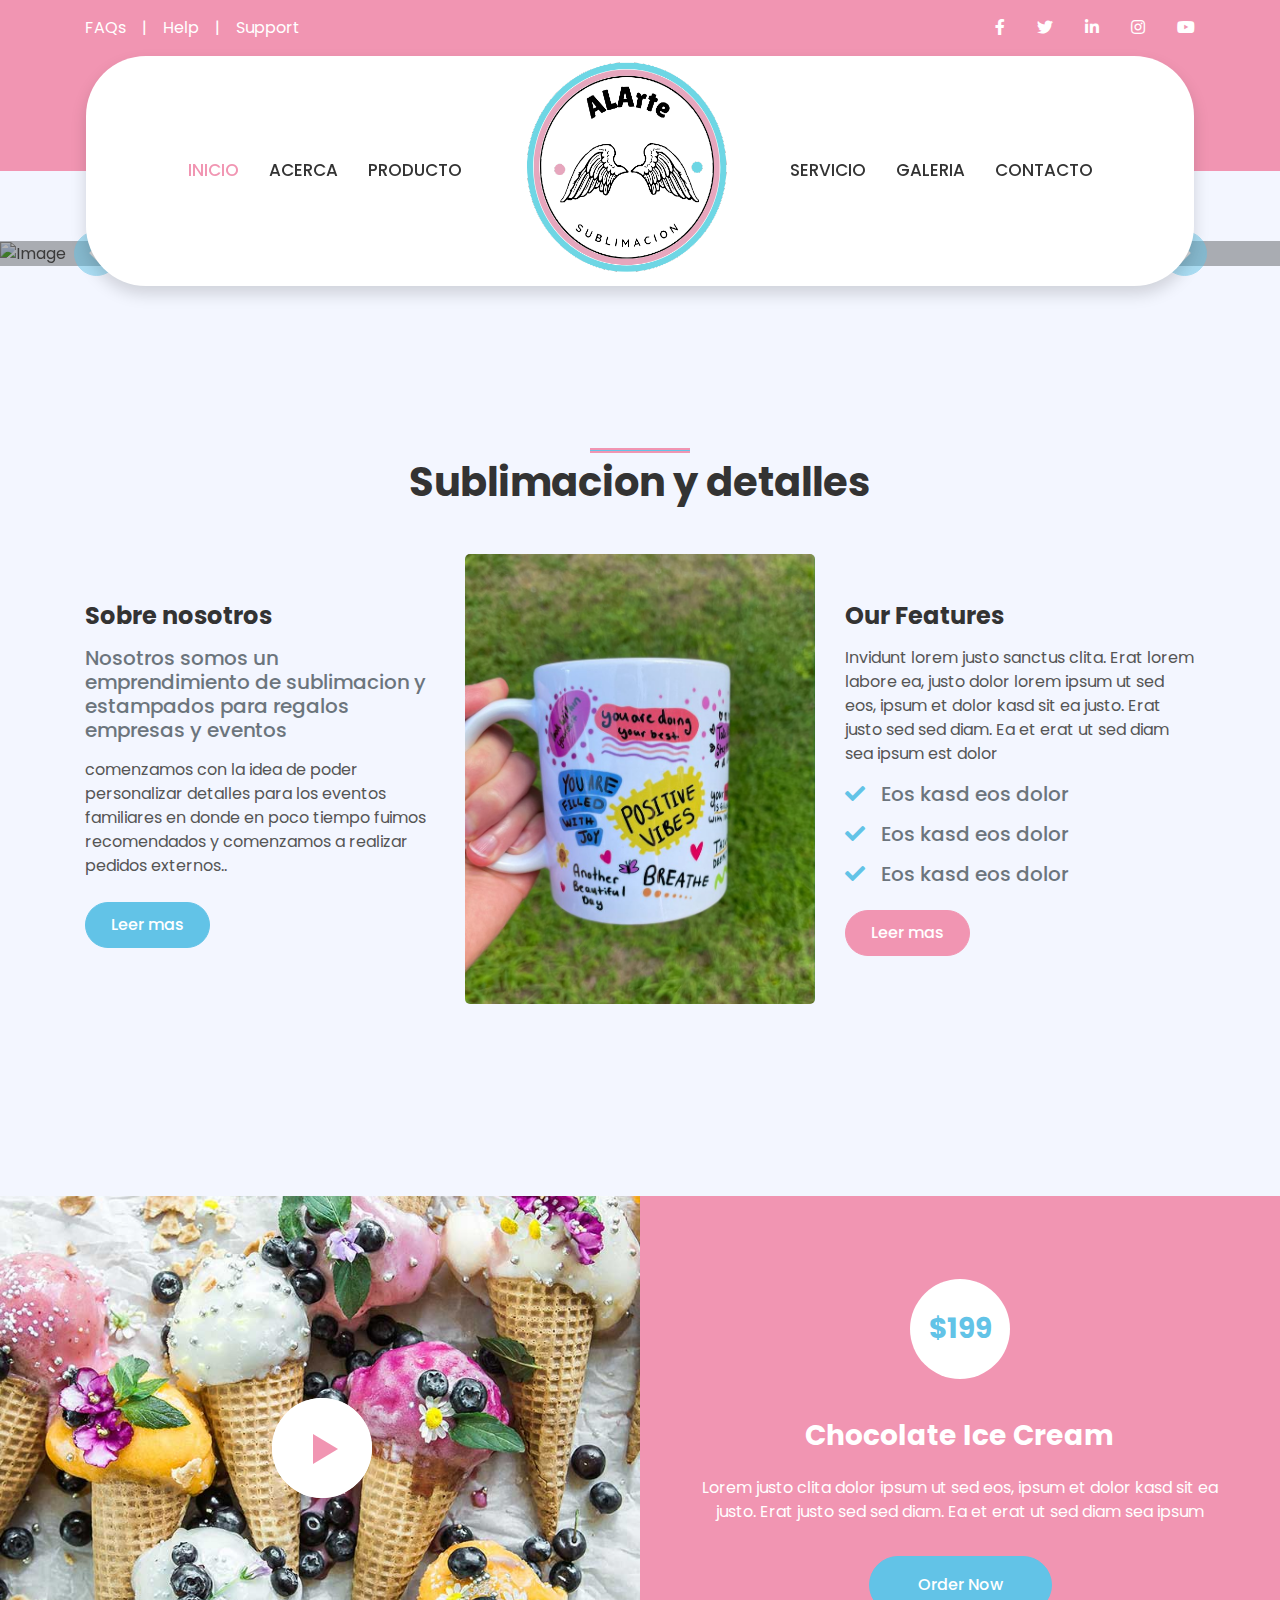
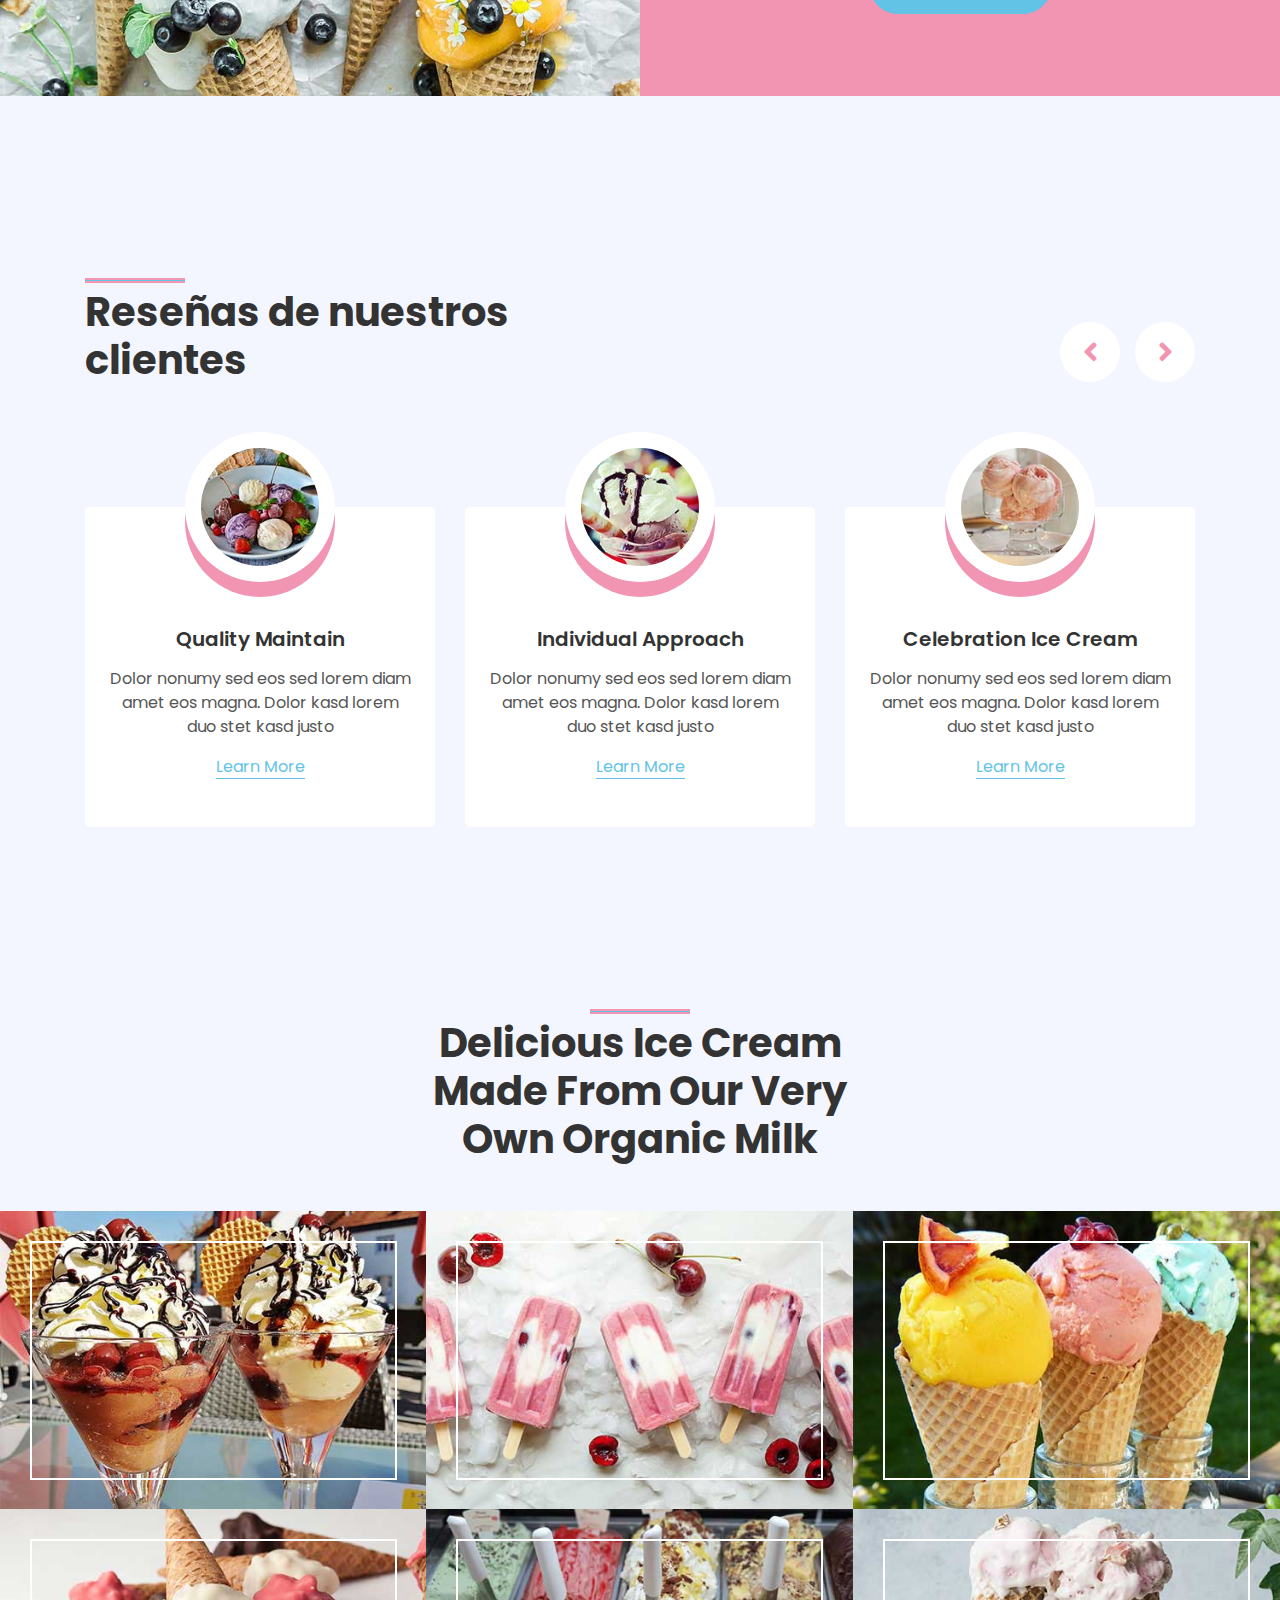
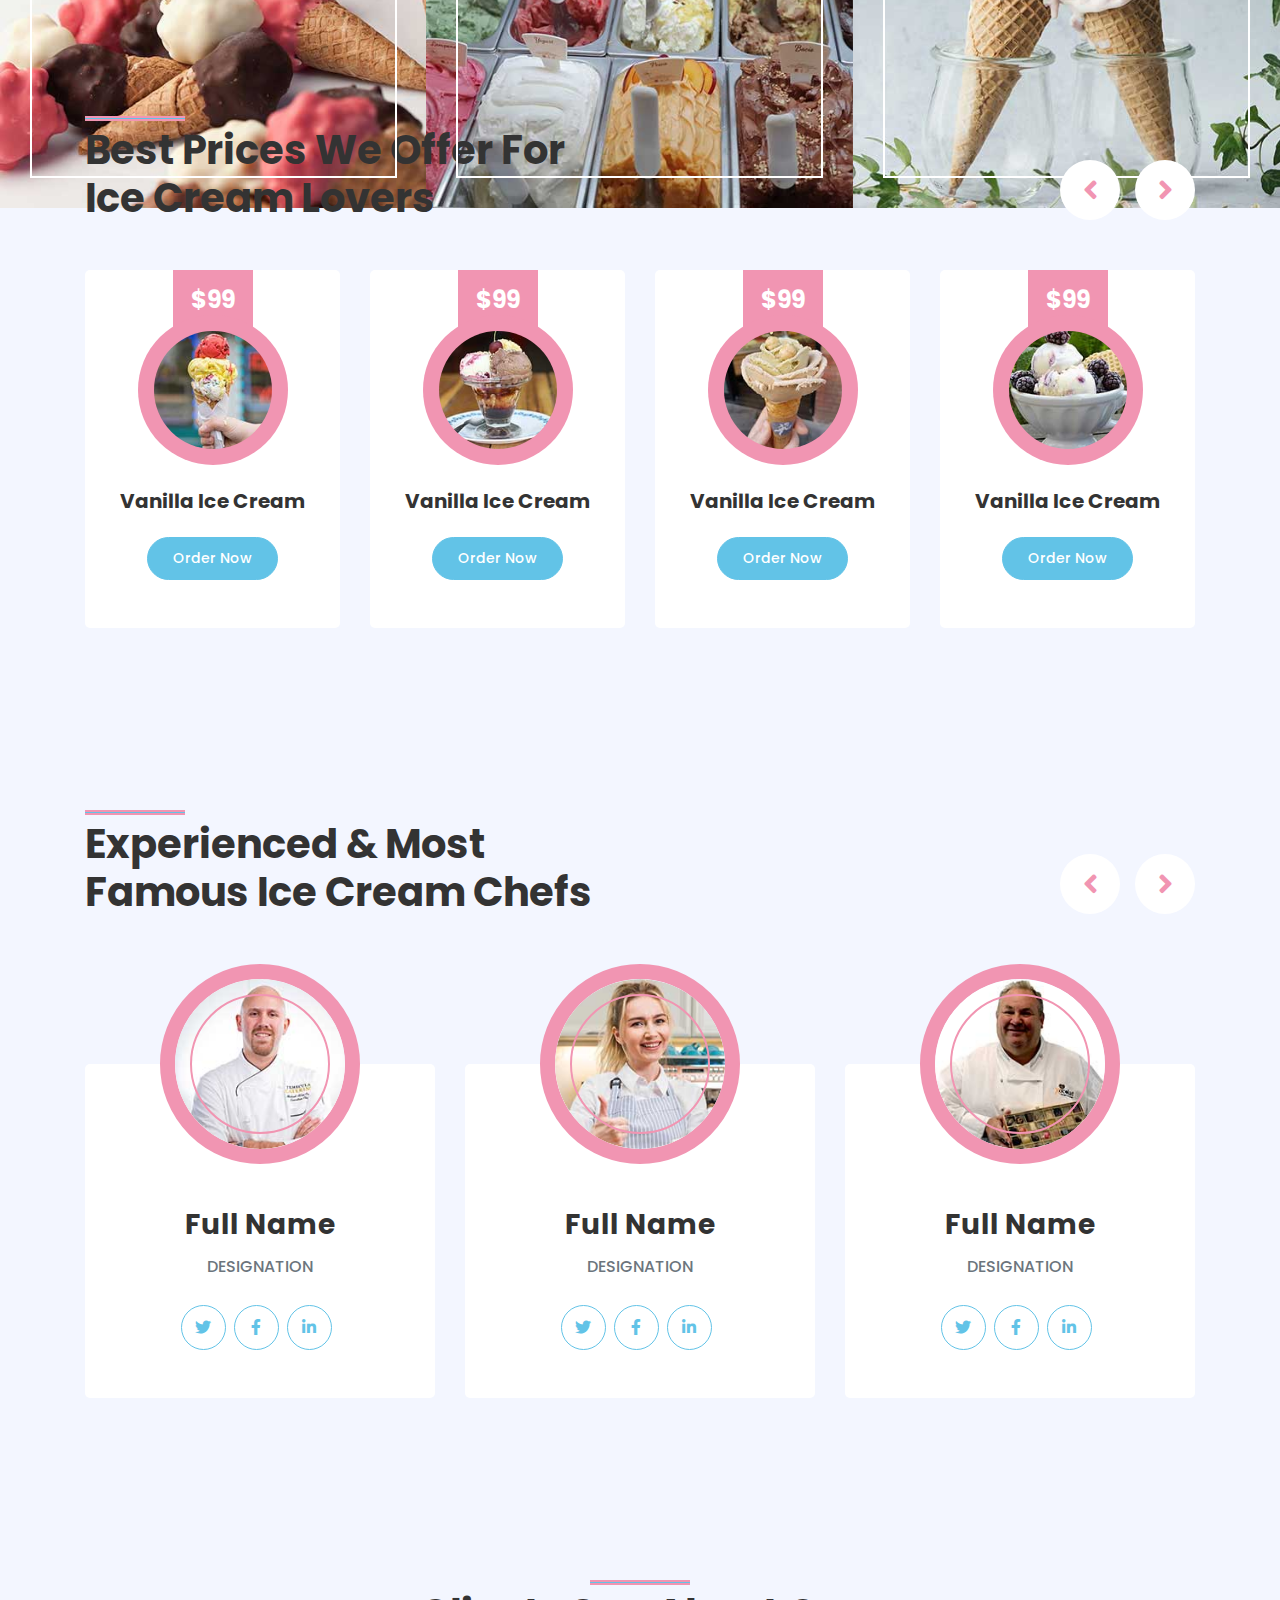
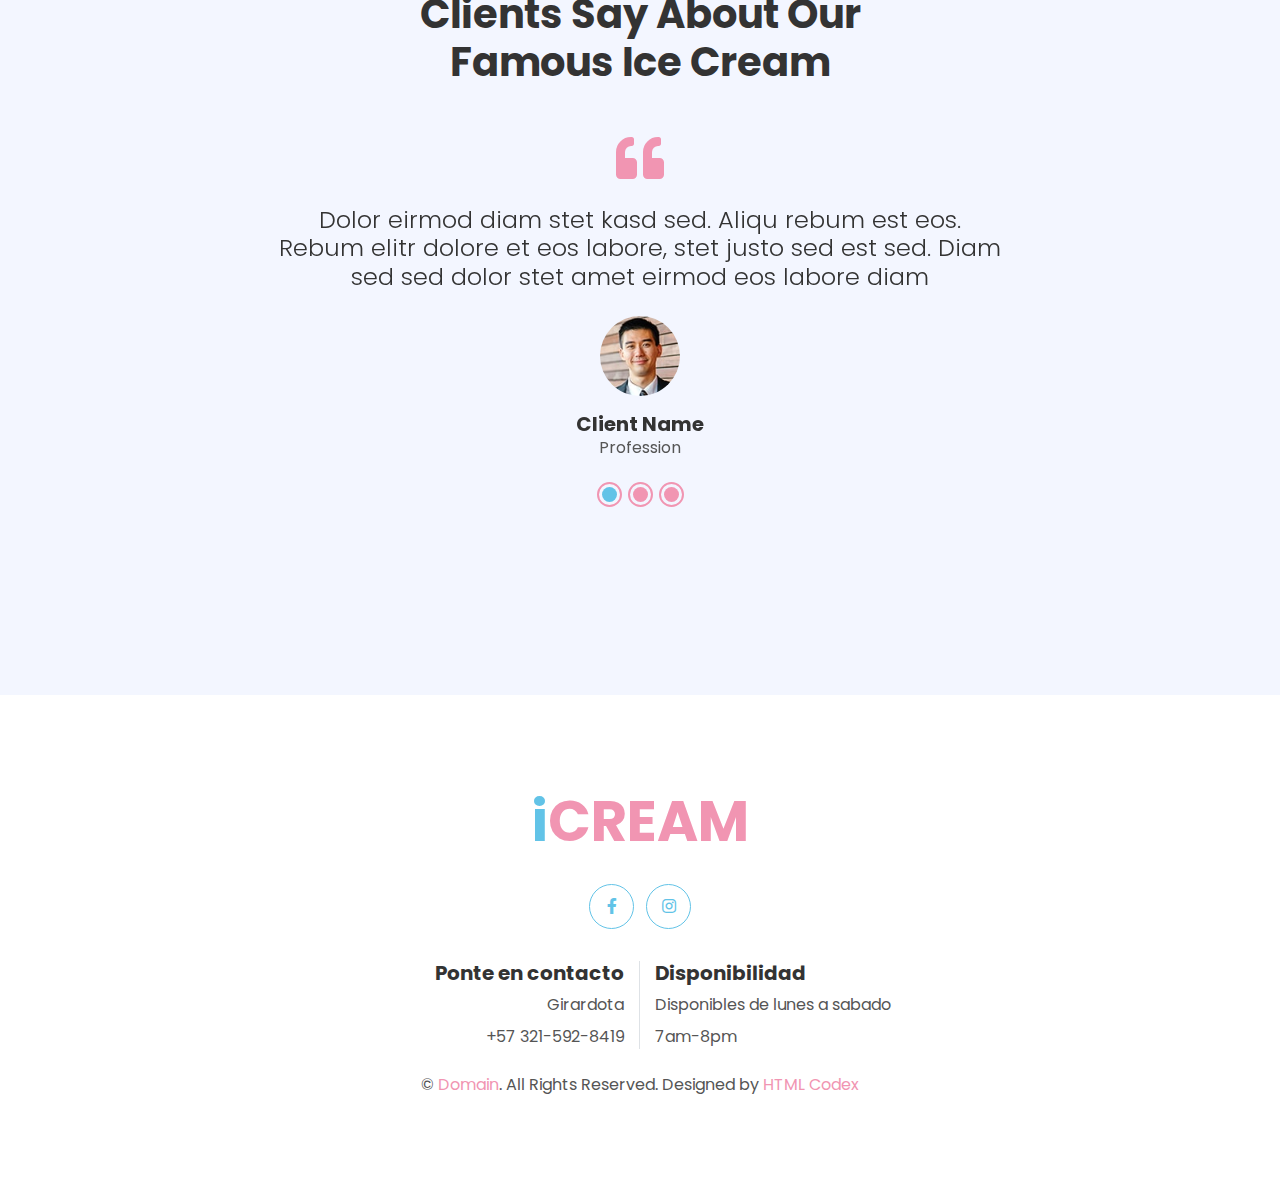
==== commit f53f901c: "logo nuevo" ====
--- a/index.html
+++ b/index.html
@@ -69,7 +69,7 @@
     <div class="container-fluid position-relative nav-bar p-0">
         <div class="container-lg position-relative p-0 px-lg-3" style="z-index: 9;">
             <nav class="navbar navbar-expand-lg bg-white navbar-light shadow p-lg-0">
-                <a href="logo.png" class="navbar-brand d-block d-lg-none">
+                <a href="img/logo.png" class="navbar-brand d-block d-lg-none">
                     <h1 class="m-0 display-4 text-primary"><span class="text-secondary"></span></h1>
                 </a>
                 <button type="button" class="navbar-toggler" data-toggle="collapse" data-target="#navbarCollapse">
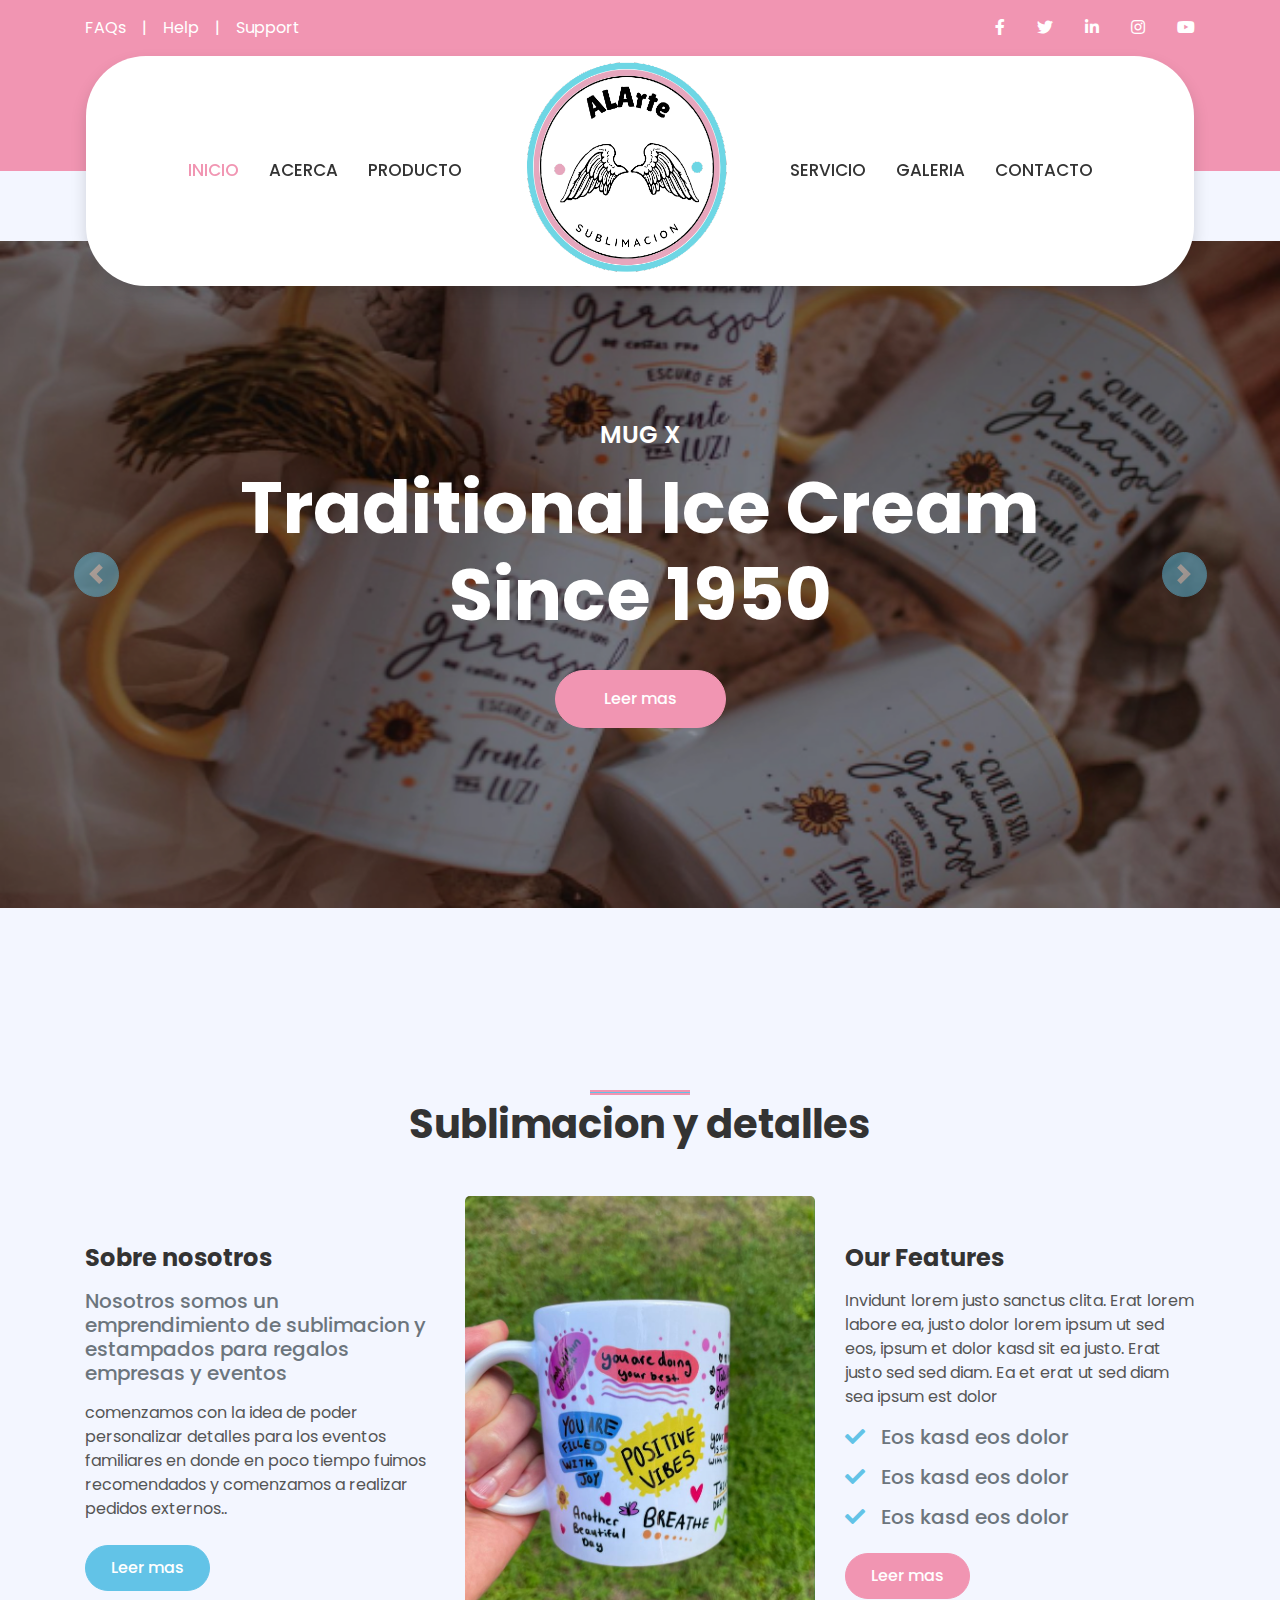
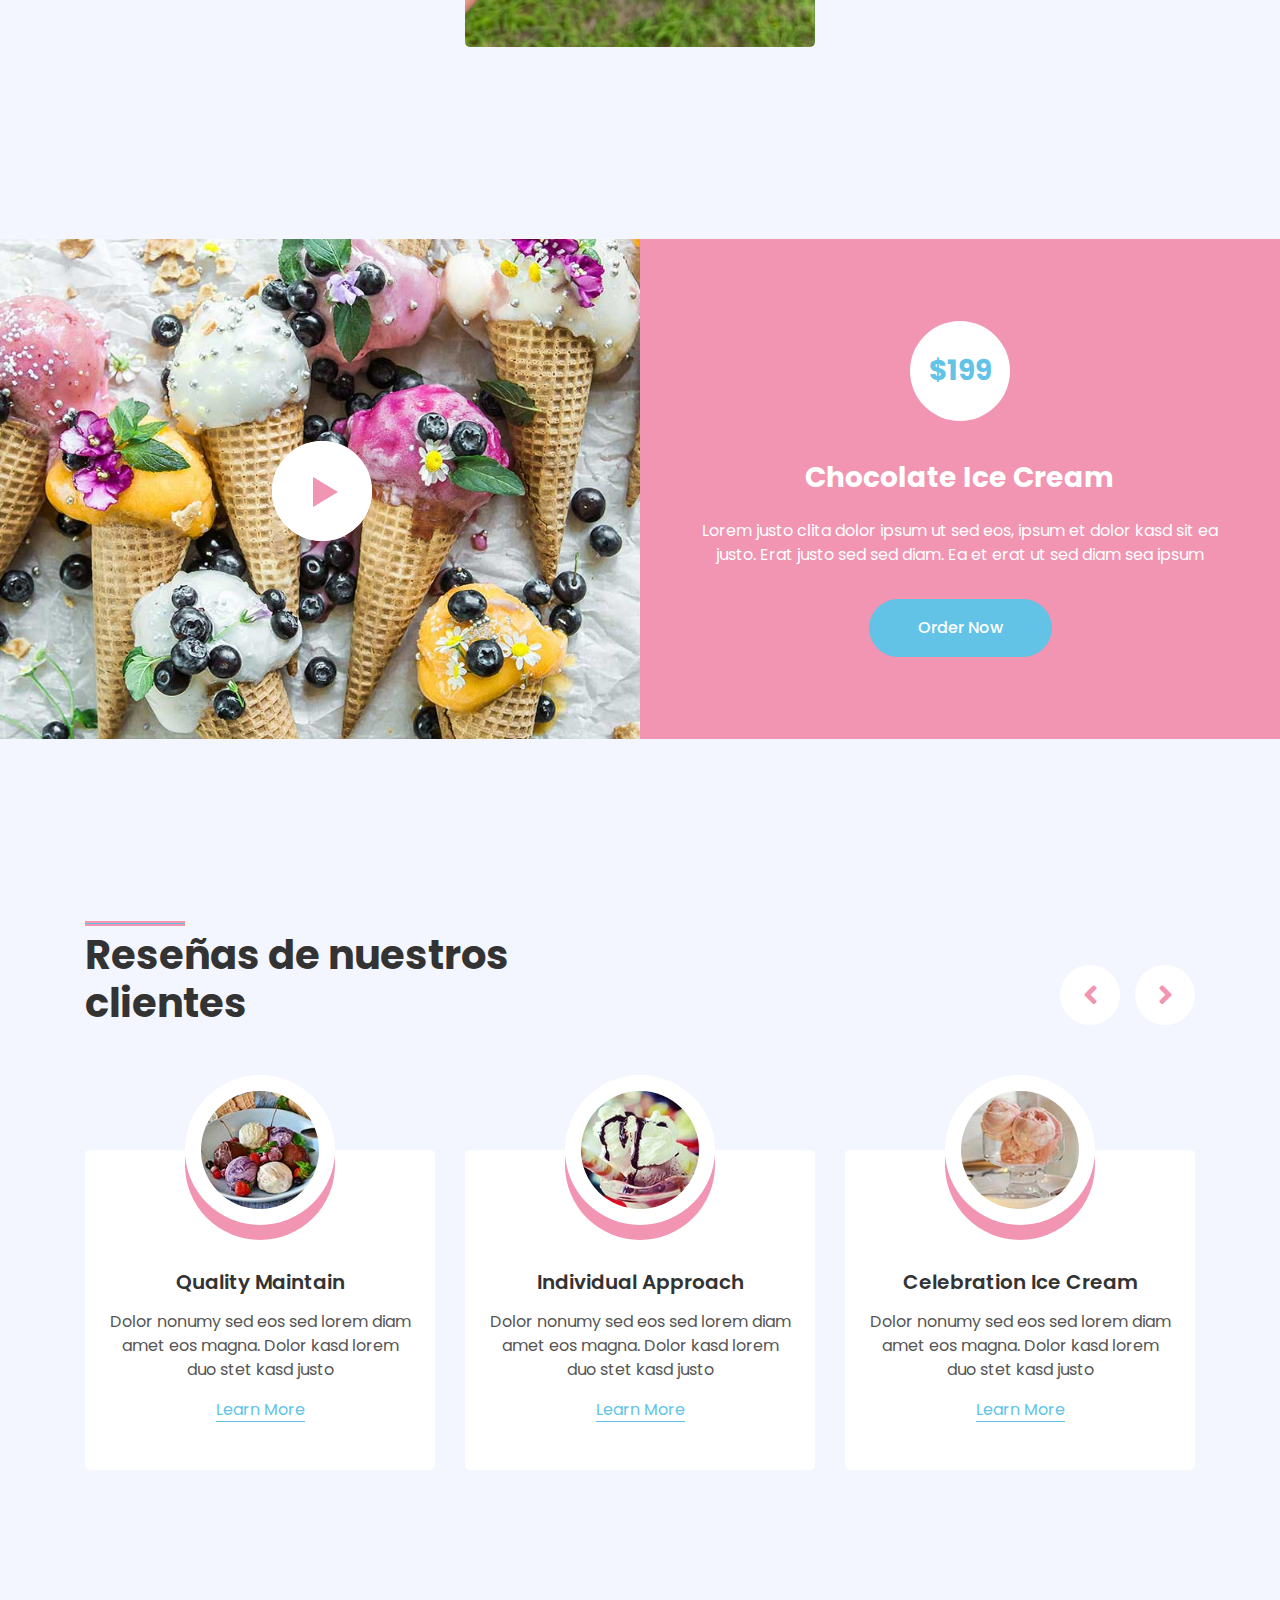
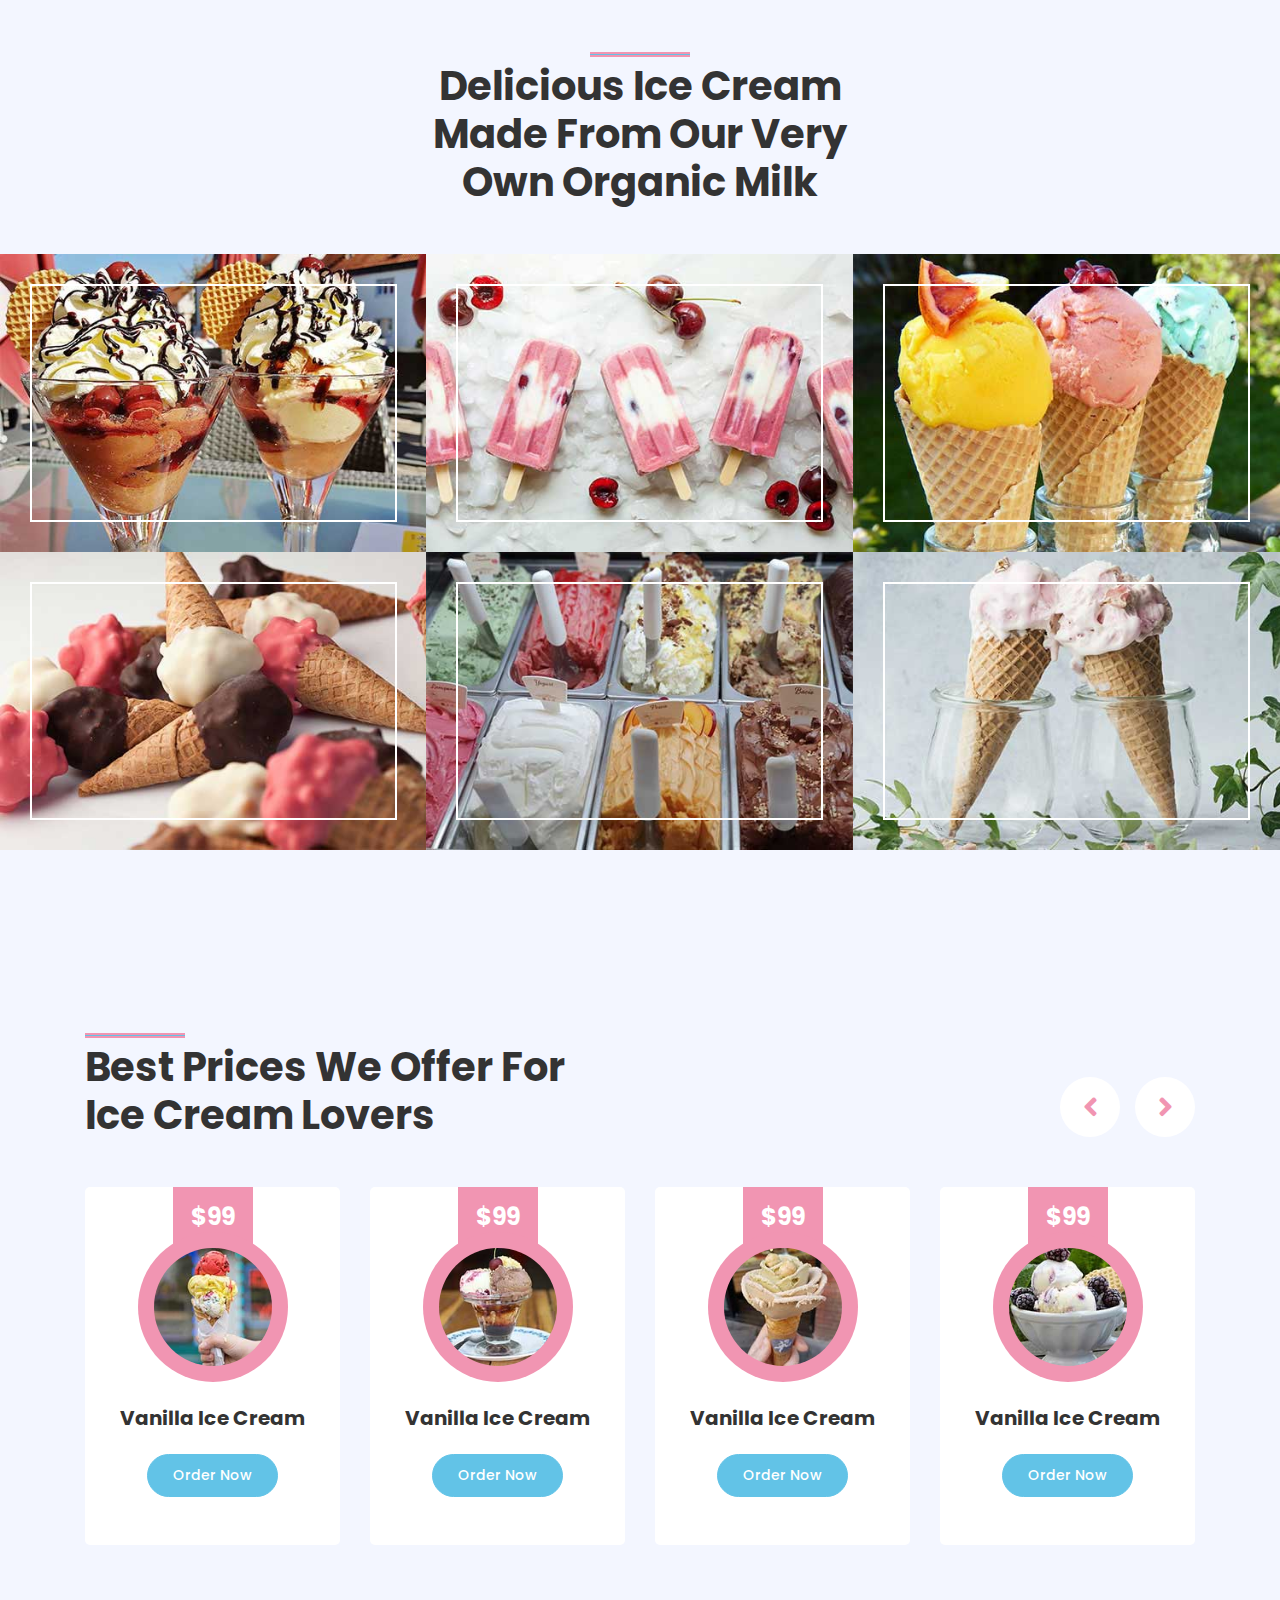
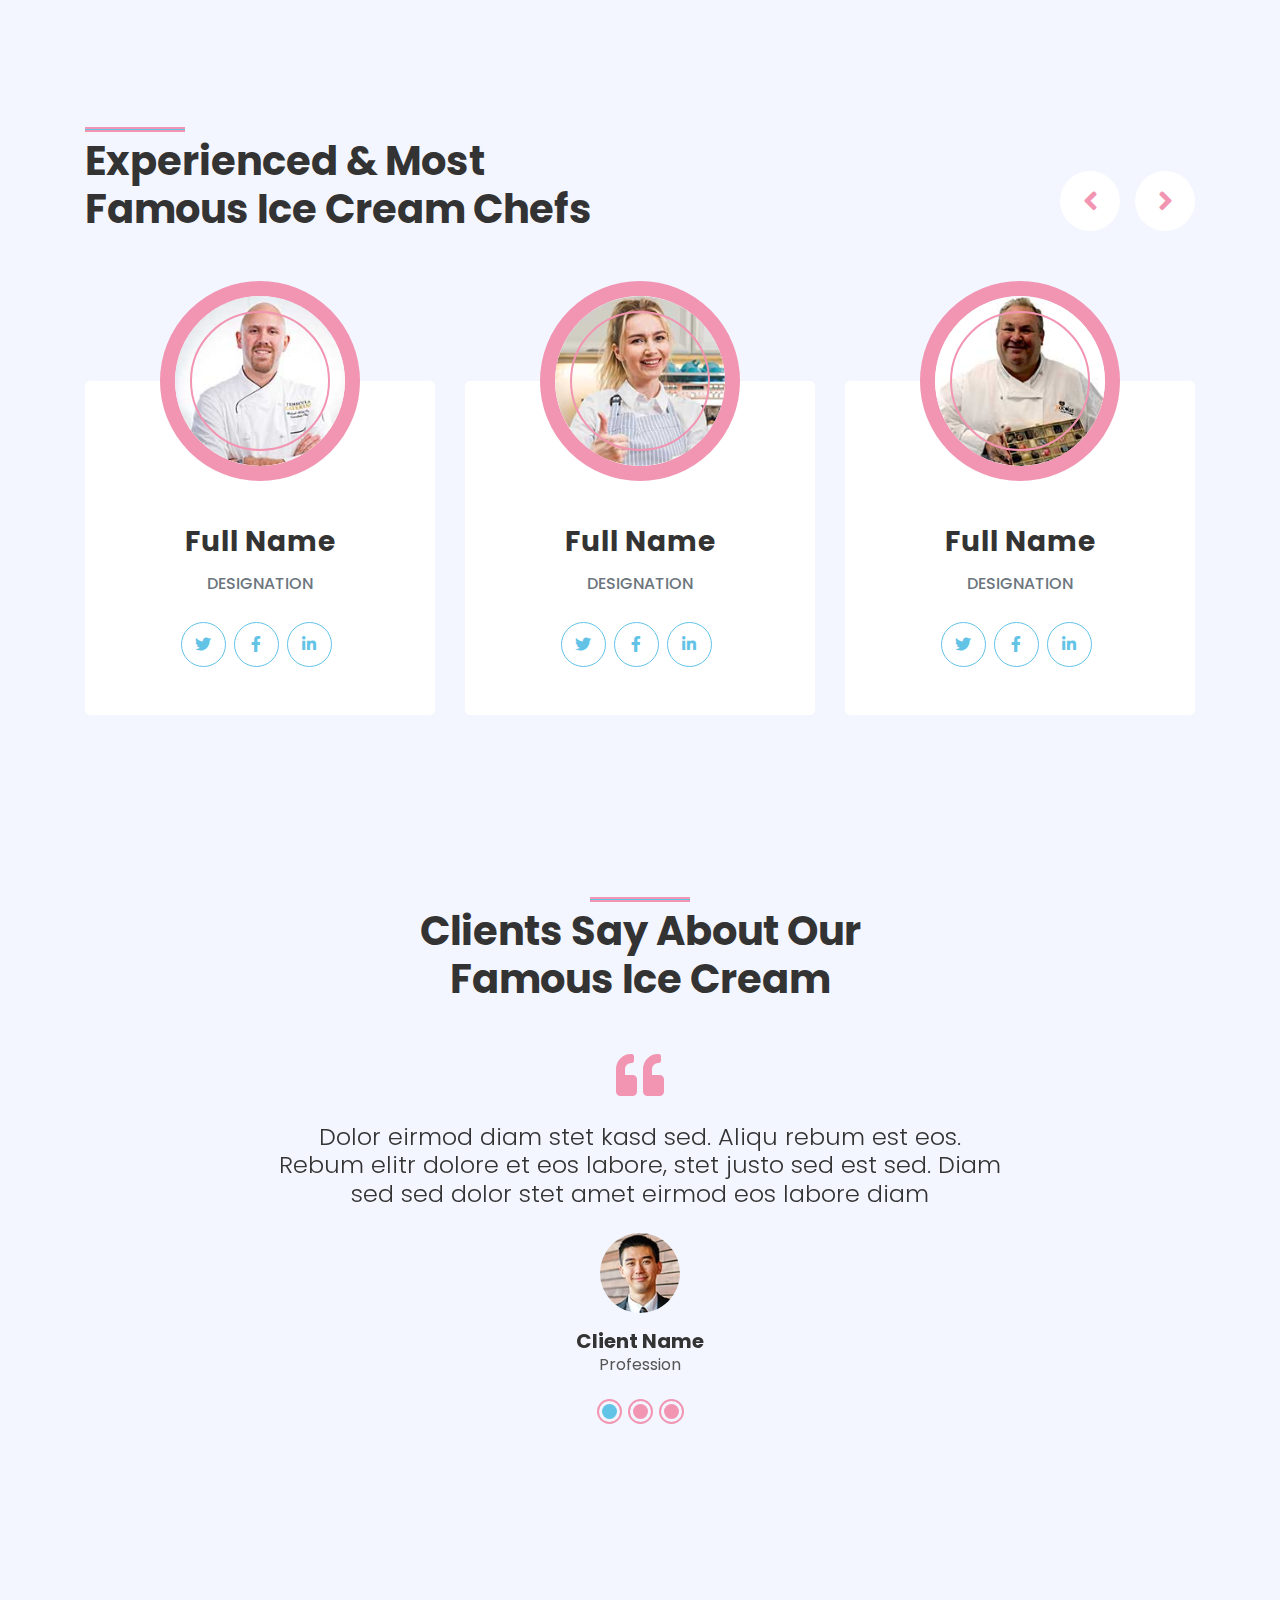
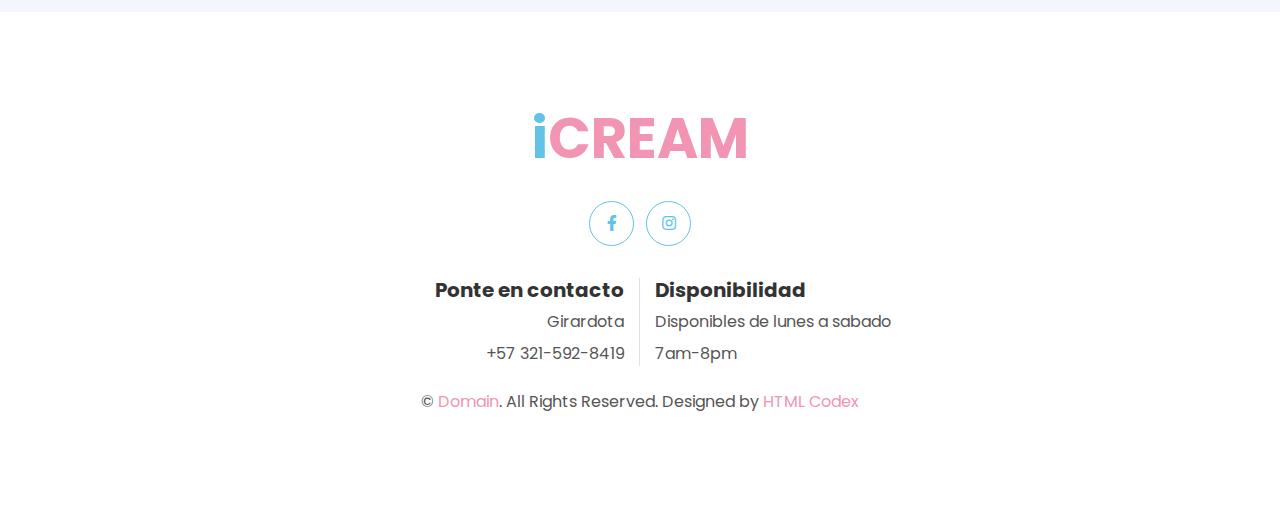
==== commit bcd0f7b3: "cositas" ====
--- a/index.html
+++ b/index.html
@@ -101,7 +101,7 @@
         <div id="header-carousel" class="carousel slide" data-ride="carousel">
             <div class="carousel-inner">
                 <div class="carousel-item active">
-                    <img class="w-100" src="" alt="Image">
+                    <img class="w-100" src="img/Caneca Girassol-fotor-2023111923812.jpg" alt="Image">
                     <div class="carousel-caption d-flex flex-column align-items-center justify-content-center">
                         <div class="p-3" style="max-width: 900px;">
                             <h4 class="text-white text-uppercase mb-md-3">mug X</h4>
@@ -111,7 +111,7 @@
                     </div>
                 </div>
                 <div class="carousel-item">
-                    <img class="w-100" src="img/" alt="Image">
+                    <img class="w-100" src="img/Extra Soft Graphic Tees-fotor-2023111923643.jpg" alt="Image">
                     <div class="carousel-caption d-flex flex-column align-items-center justify-content-center">
                         <div class="p-3" style="max-width: 900px;">
                             <h4 class="text-white text-uppercase mb-md-3">Traditional & Delicious</h4>
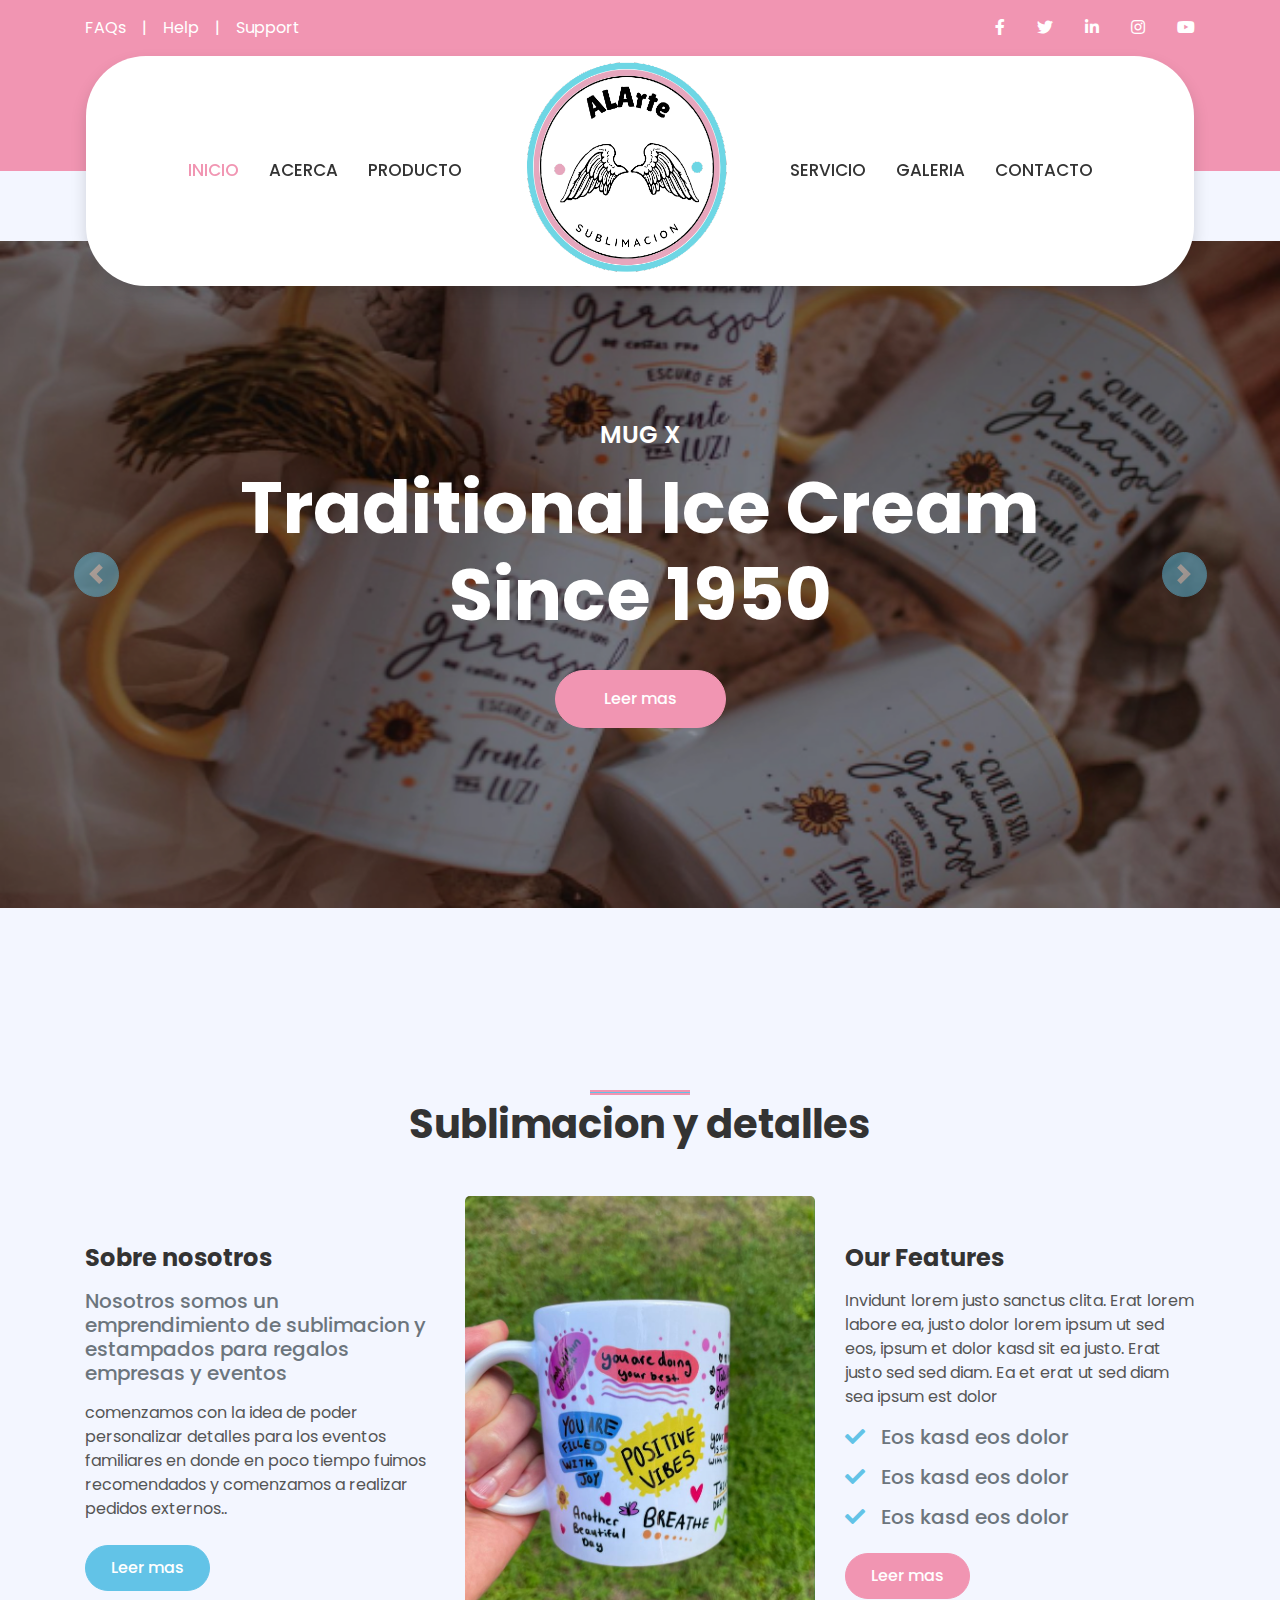
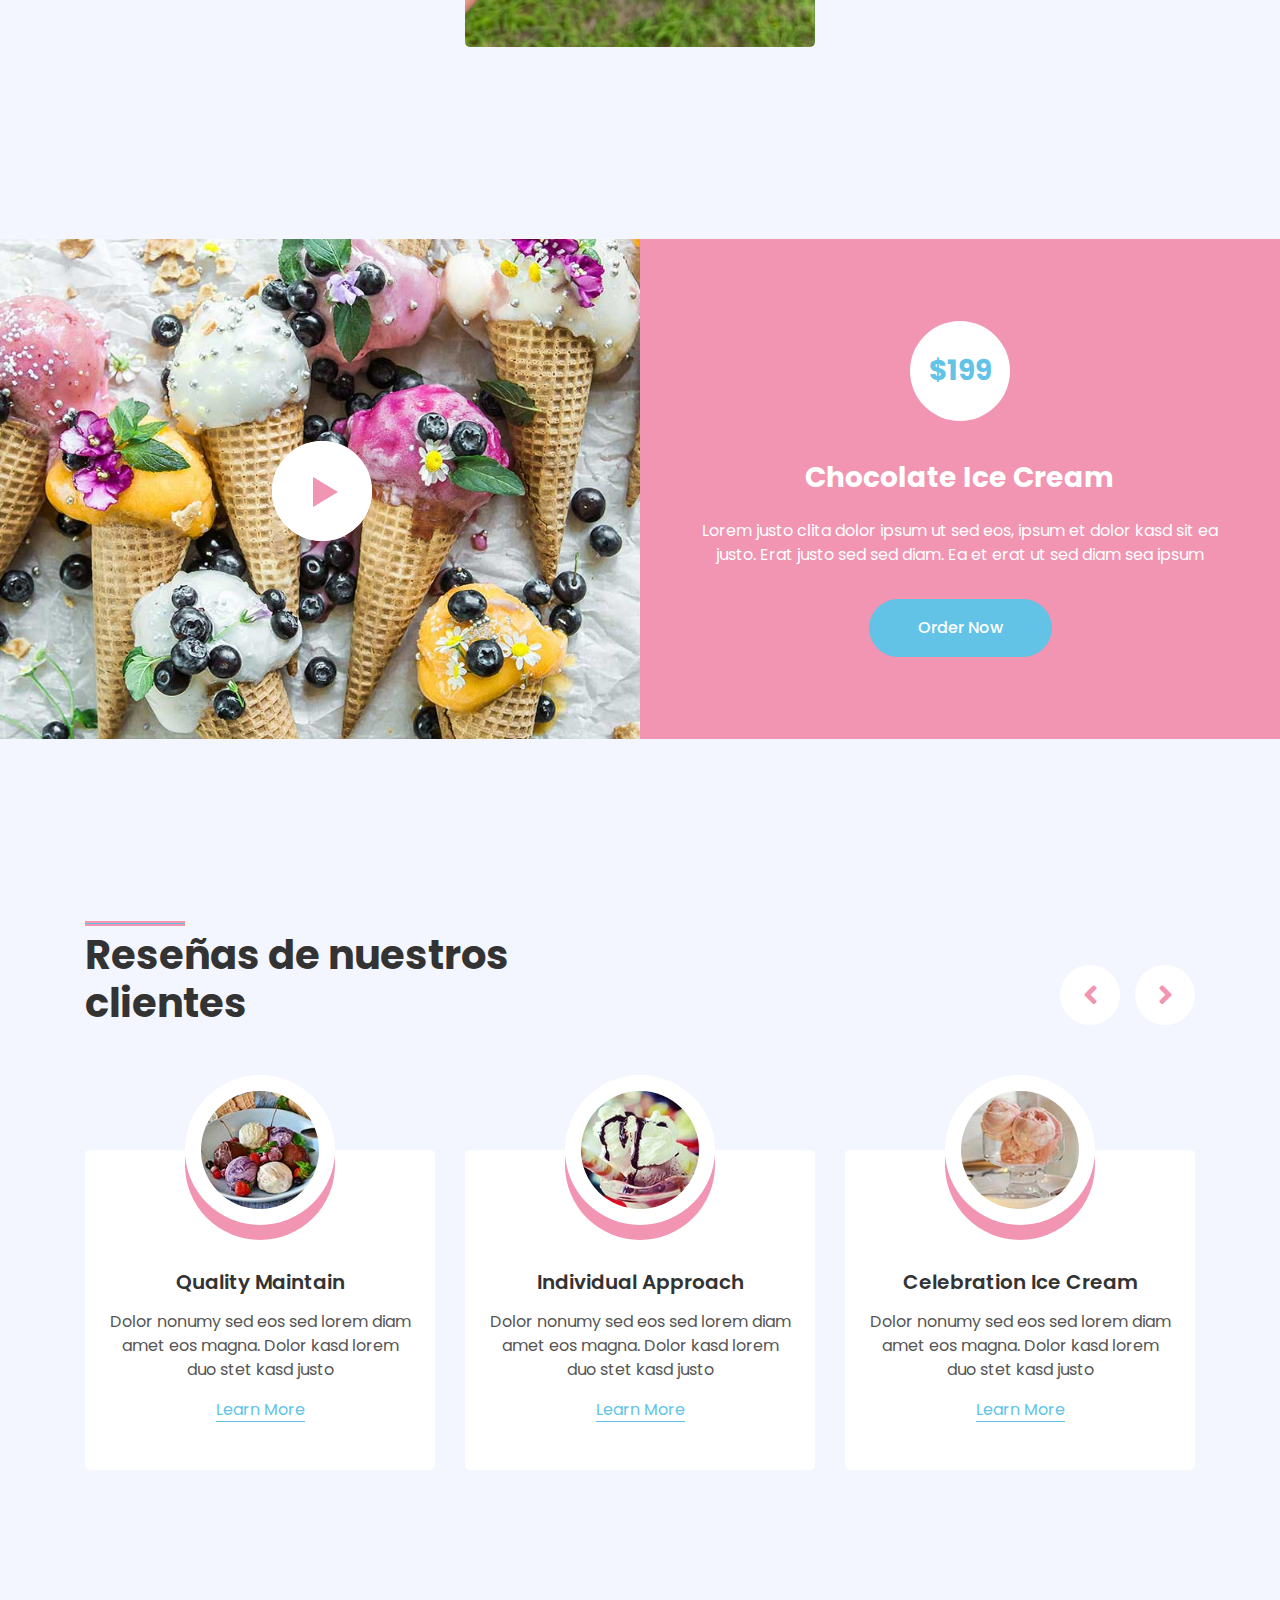
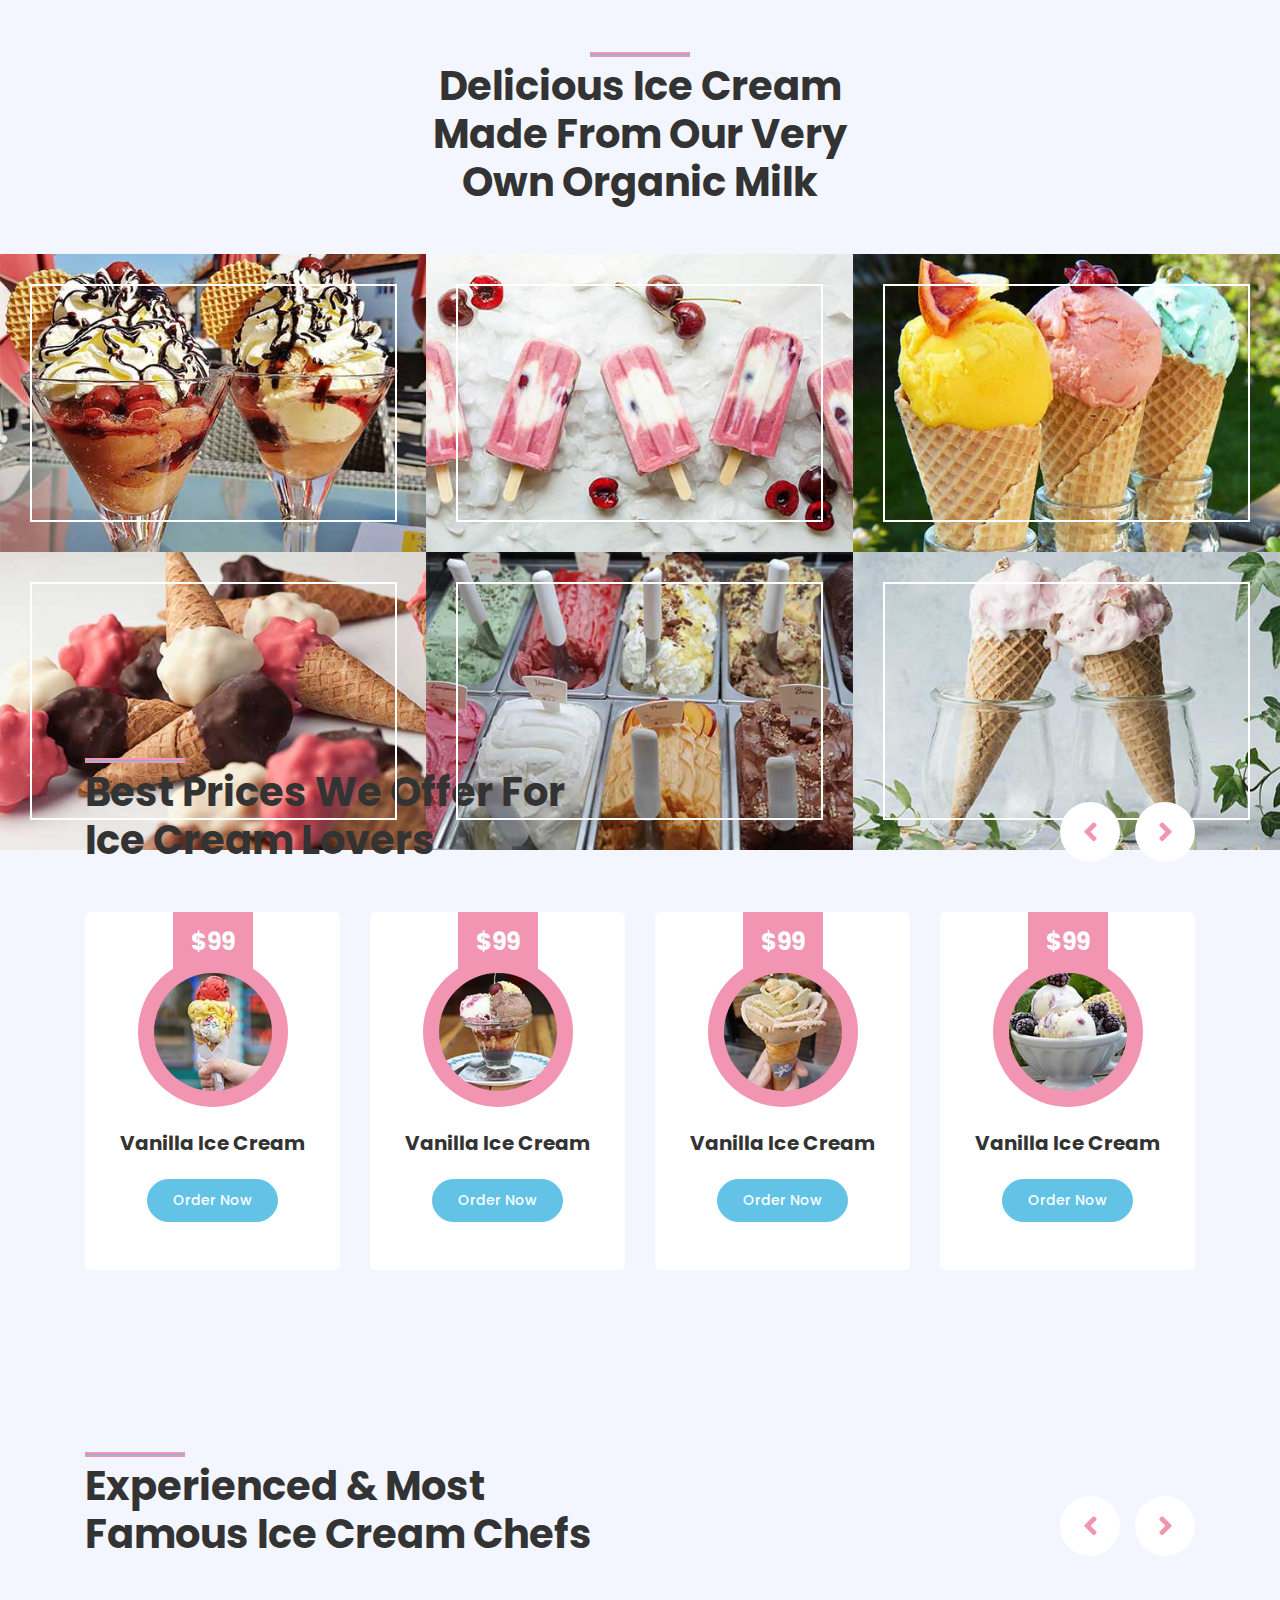
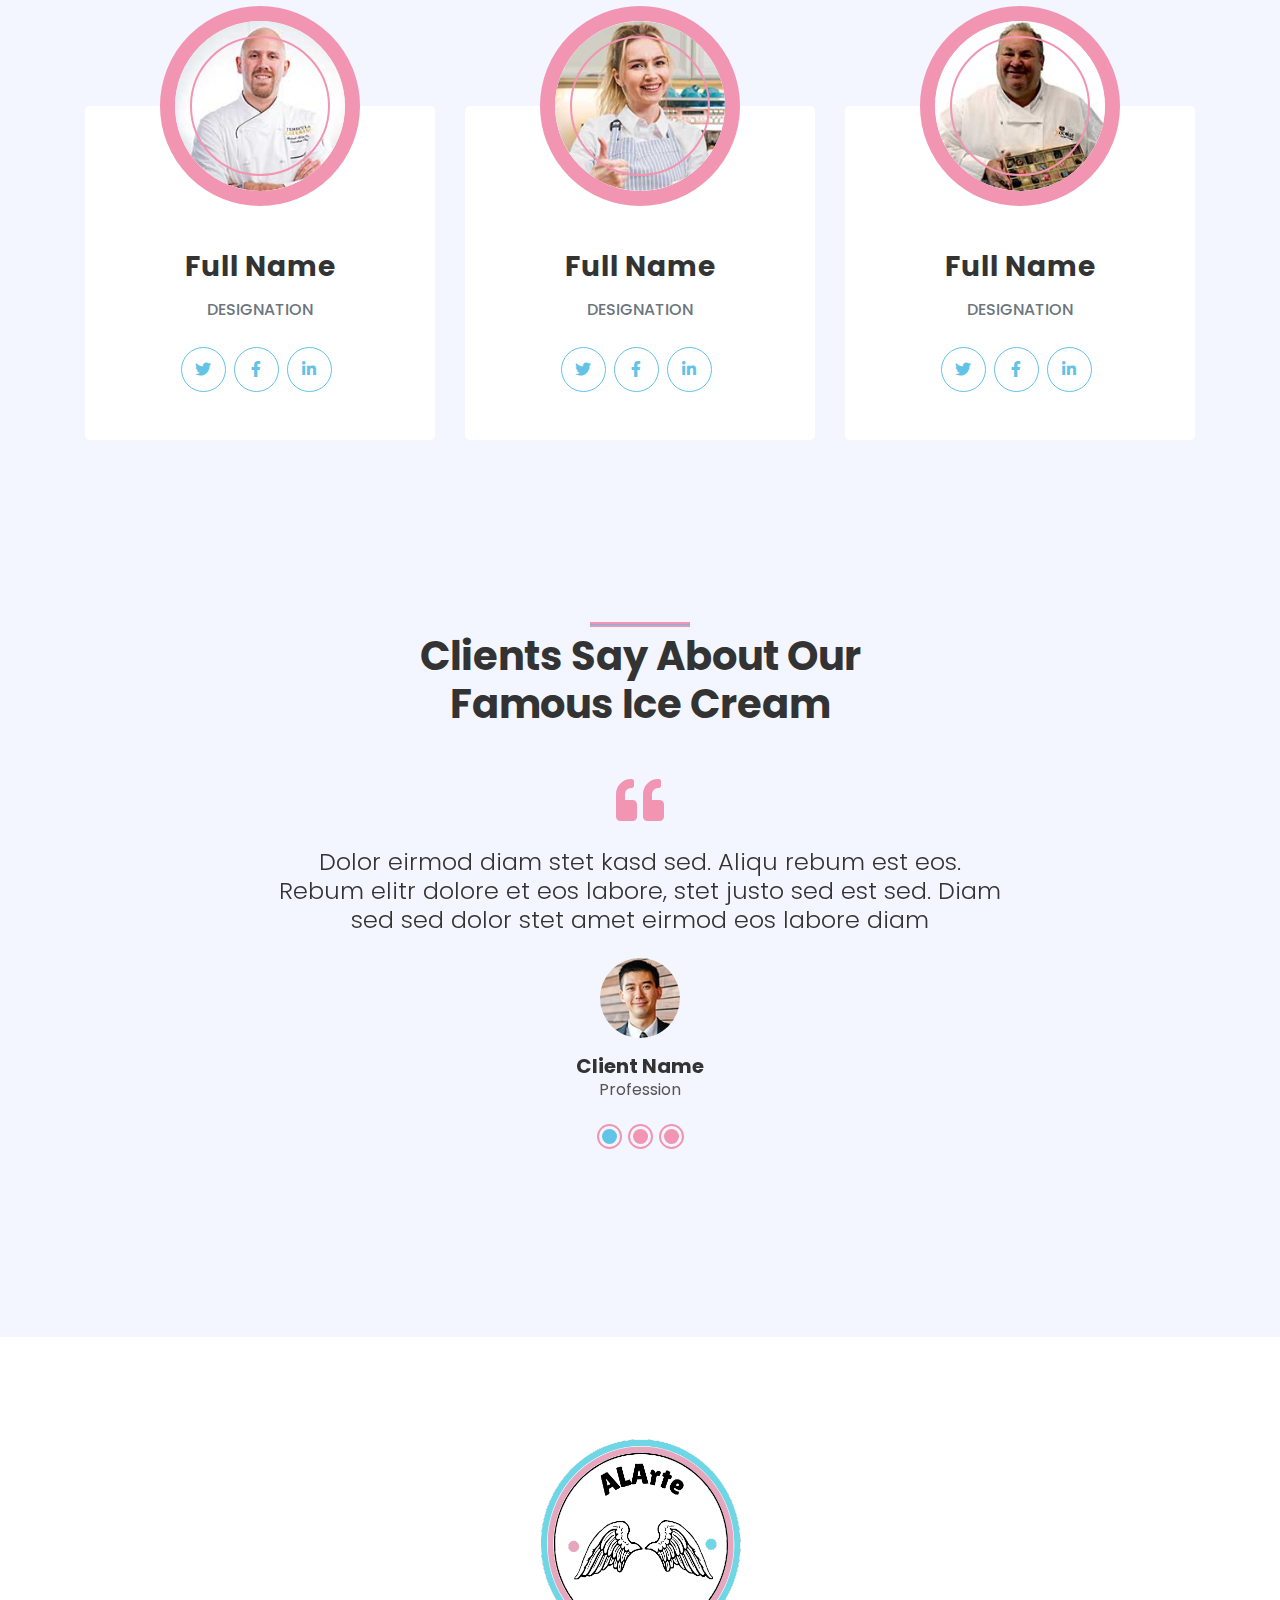
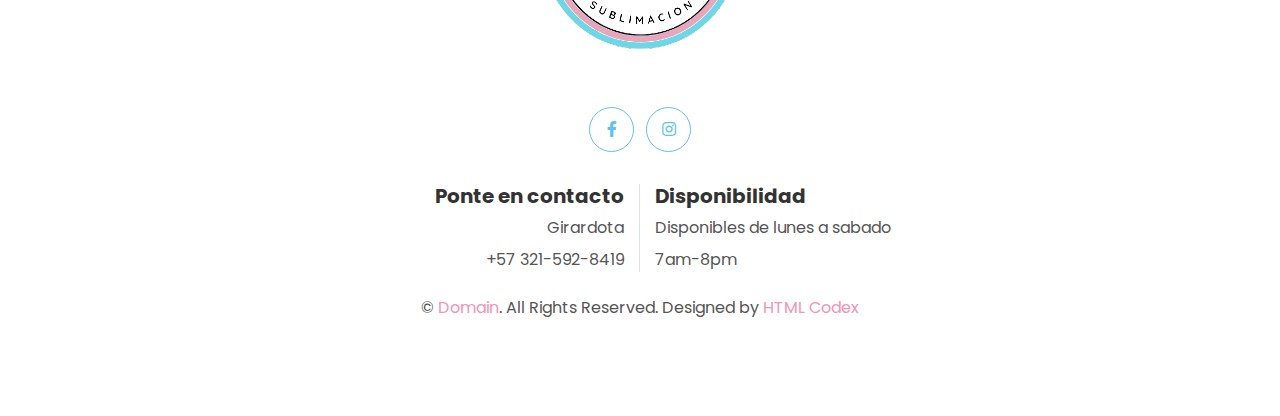
==== commit 15a4abb4: "eso" ====
--- a/index.html
+++ b/index.html
@@ -530,9 +530,7 @@
         <div class="container text-center py-5">
             <div class="row">
                 <div class="col-12 mb-4">
-                    <a href="index.html" class="navbar-brand m-0">
-                        <h1 class="m-0 mt-n2 display-4 text-primary"><span class="text-secondary">i</span>CREAM</h1>
-                    </a>
+                    <a href="index.html" class="navbar-brand mx-5 d-none d-lg-block"><img src="img/logo.png" alt="">
                 </div>
                 <div class="col-12 mb-4">
                     <a class="btn btn-outline-secondary btn-social mr-2" href="#"><i class="fab fa-facebook-f"></i></a>
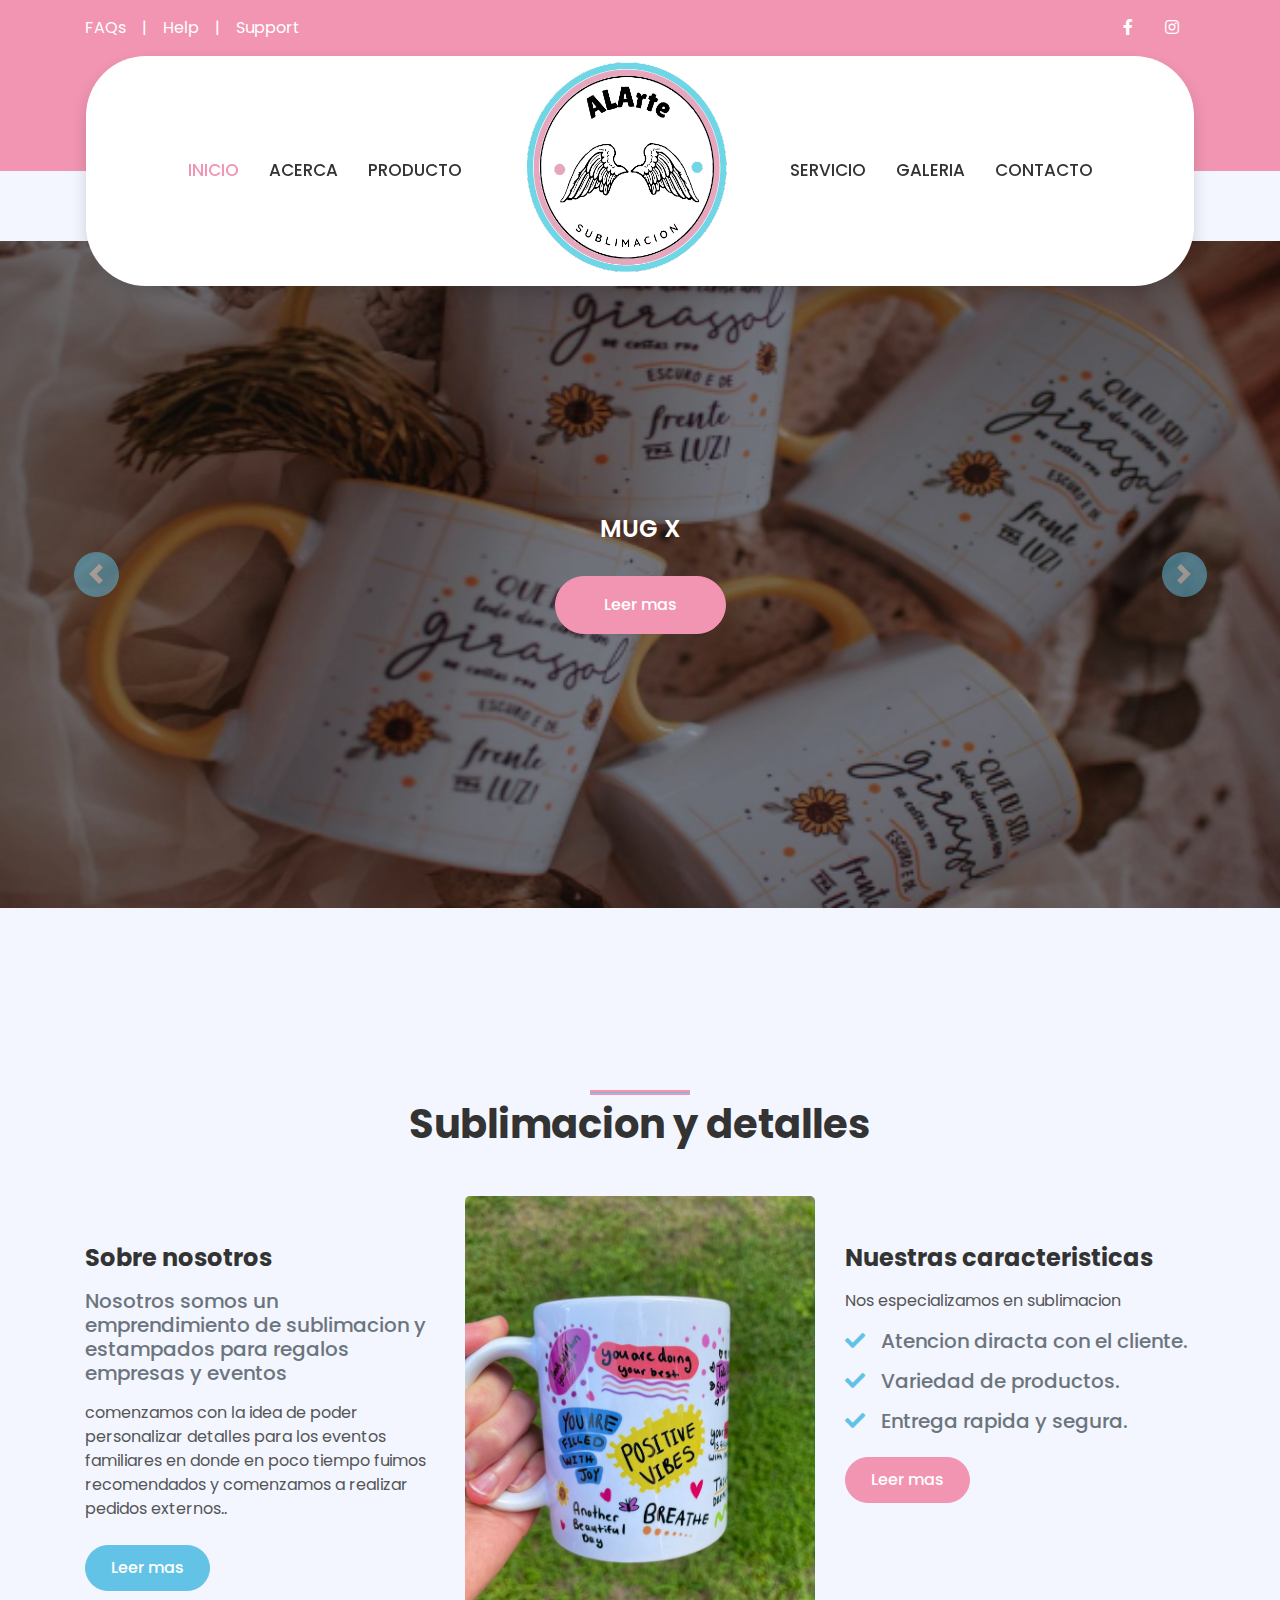
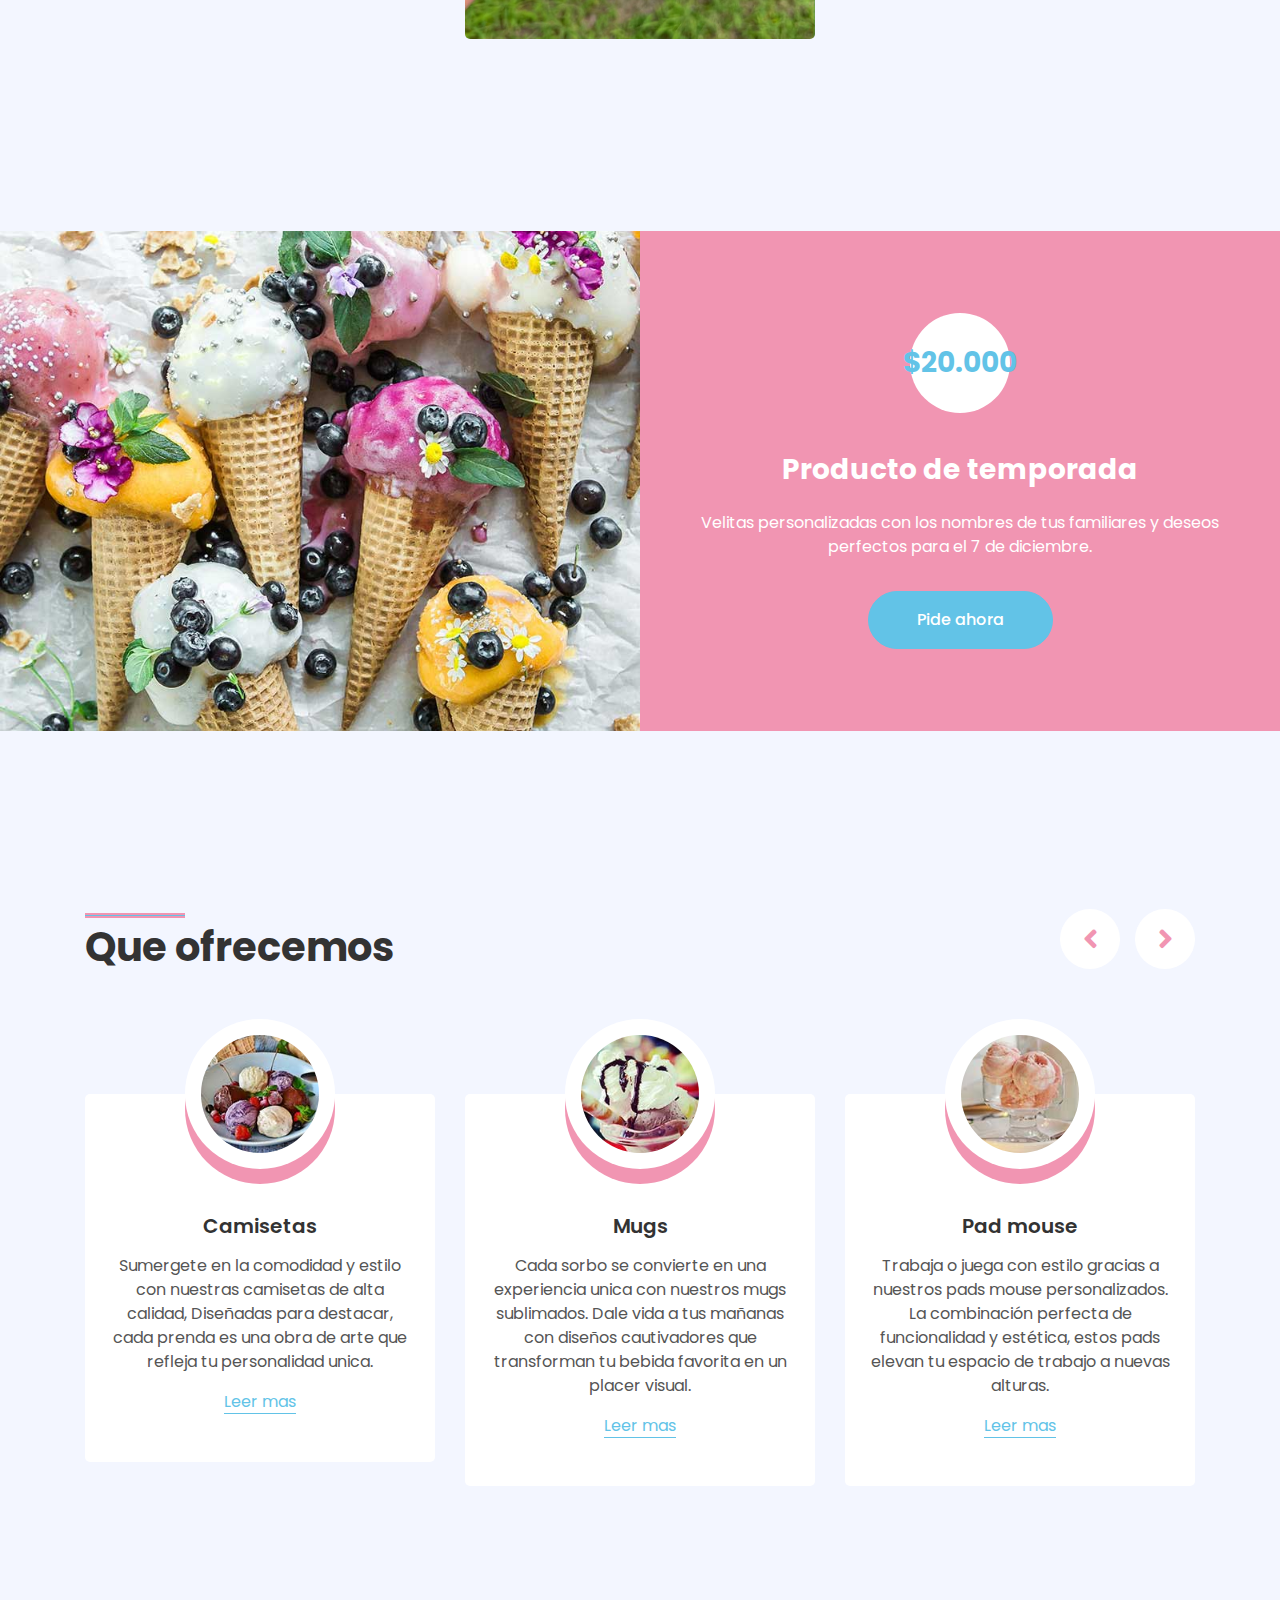
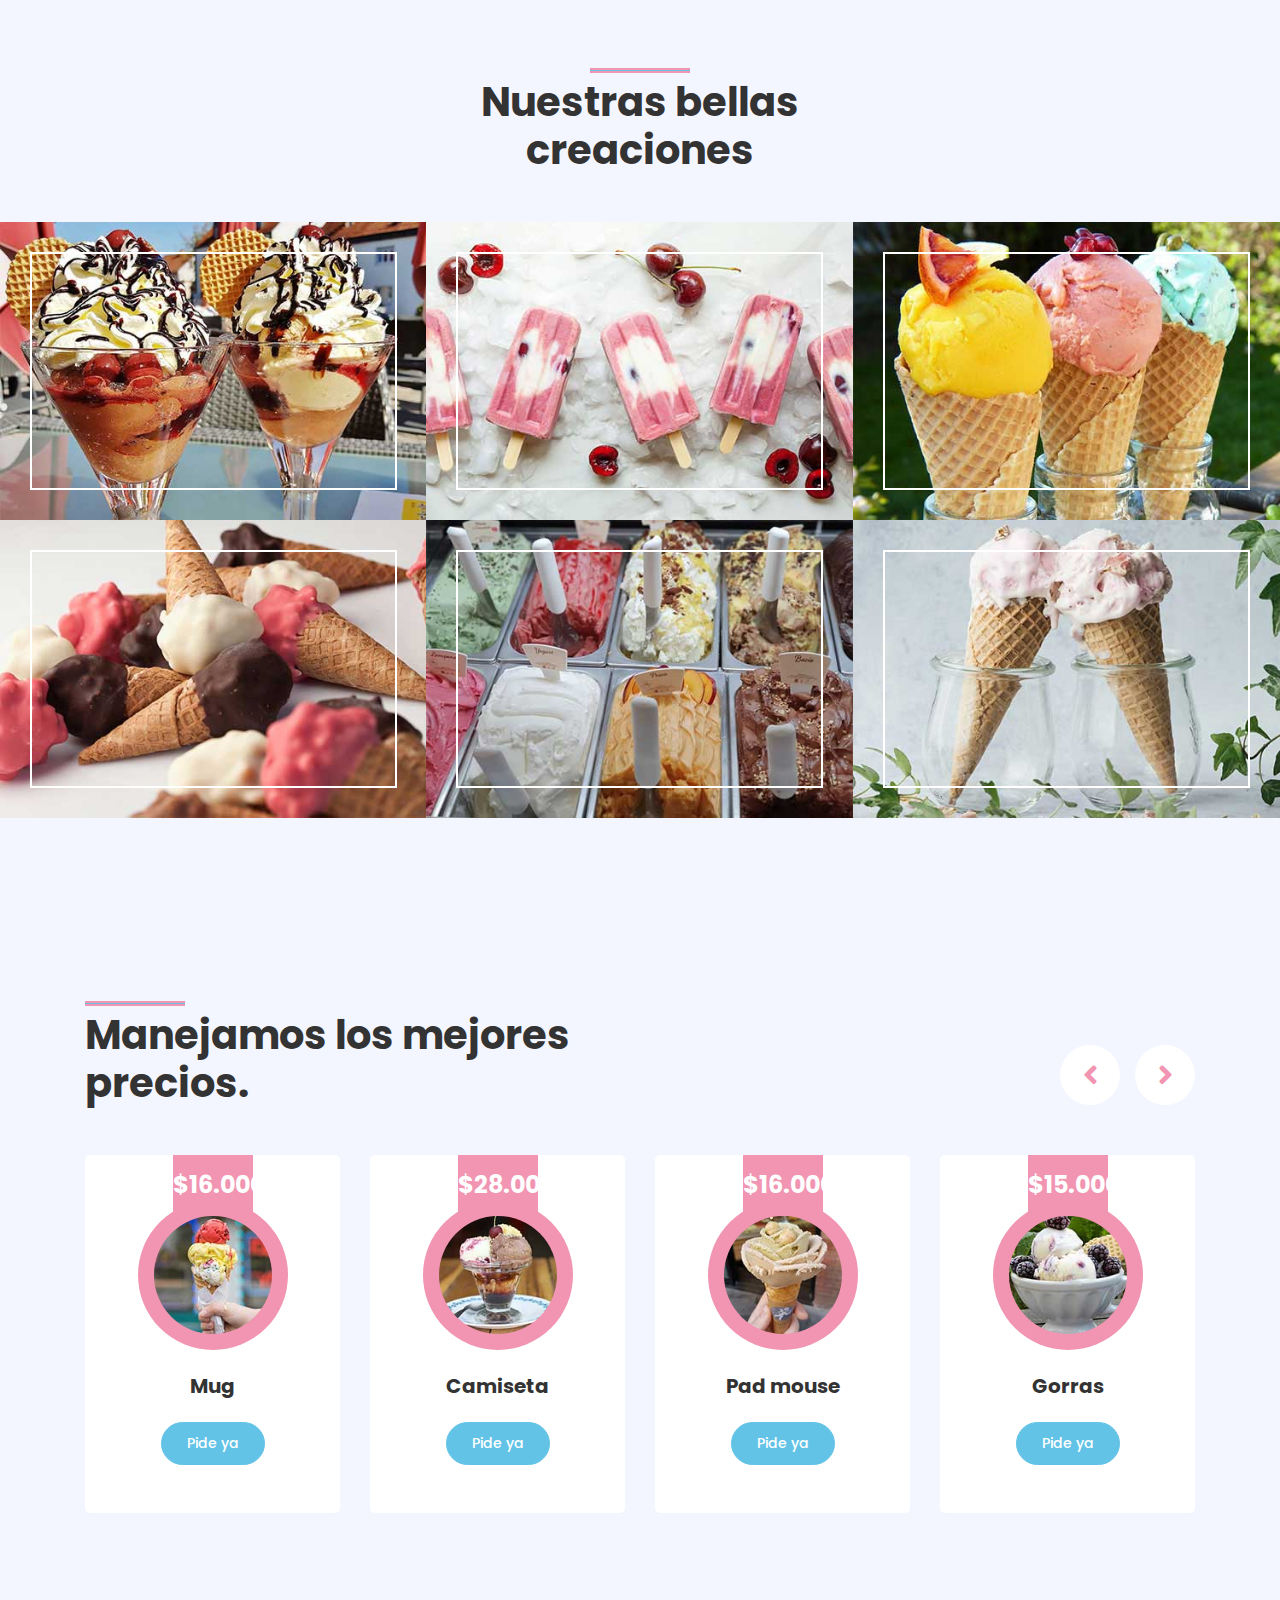
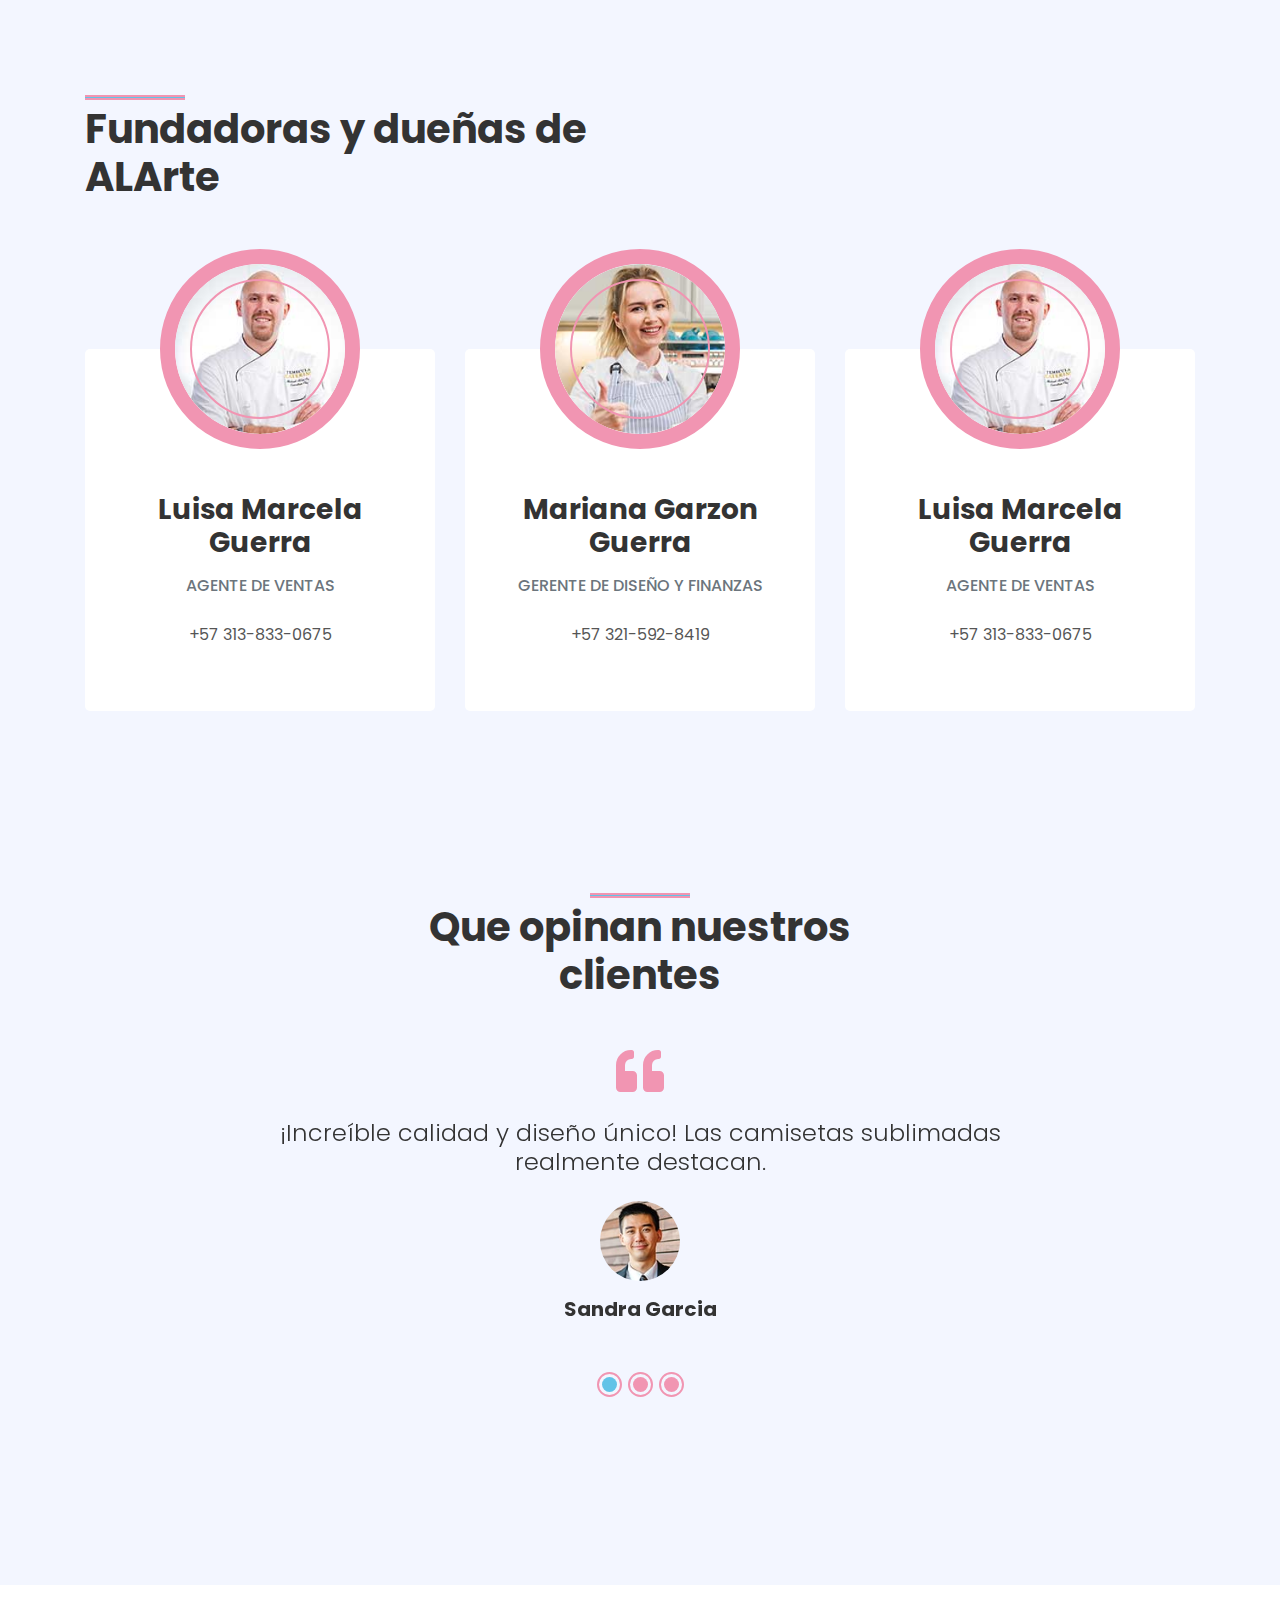
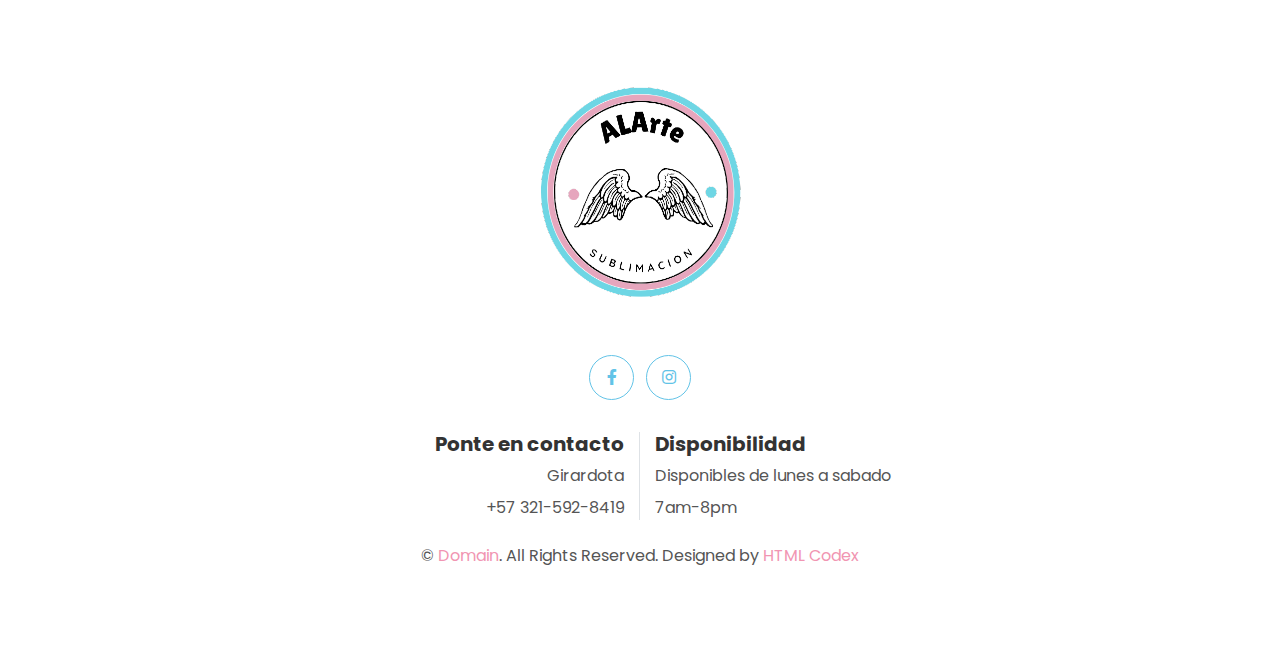
==== commit 29ad4a65: "index (faltan imagenes)" ====
--- a/index.html
+++ b/index.html
@@ -1,5 +1,5 @@
 <!DOCTYPE html>
-<html lang="en">
+<html lang="es">
 
 <head>
     <meta charset="utf-8">
@@ -9,7 +9,7 @@
     <meta content="Free HTML Templates" name="description">
 
     <!-- Favicon -->
-    <link href="img/favicon.ico" rel="icon">
+    <link href="img/logo.png" rel="icon">
 
     <!-- Google Web Fonts -->
     <link rel="preconnect" href="https://fonts.gstatic.com">
@@ -42,21 +42,14 @@
                 </div> 
                 <div class="col-md-6 text-center text-lg-right">
                     <div class="d-inline-flex align-items-center">
-                        <a class="text-white px-3" href="">
+                        <a class="text-white px-3" href="https://www.facebook.com/profile.php?id=100083202878757">
                             <i class="fab fa-facebook-f"></i>
                         </a>
-                        <a class="text-white px-3" href="">
-                            <i class="fab fa-twitter"></i>
-                        </a>
-                        <a class="text-white px-3" href="">
-                            <i class="fab fa-linkedin-in"></i>
-                        </a>
-                        <a class="text-white px-3" href="">
+                        
+                        <a class="text-white px-3" href="https://www.instagram.com/alarte_col/">
                             <i class="fab fa-instagram"></i>
                         </a>
-                        <a class="text-white pl-3" href="">
-                            <i class="fab fa-youtube"></i>
-                        </a>
+                       
                     </div>
                 </div>
             </div>
@@ -105,7 +98,7 @@
                     <div class="carousel-caption d-flex flex-column align-items-center justify-content-center">
                         <div class="p-3" style="max-width: 900px;">
                             <h4 class="text-white text-uppercase mb-md-3">mug X</h4>
-                            <h1 class="display-3 text-white mb-md-4">Traditional Ice Cream Since 1950</h1>
+                            <h1 class="display-3 text-white mb-md-4"></h1>
                             <a href="" class="btn btn-primary py-md-3 px-md-5 mt-2">Leer mas</a>
                         </div>
                     </div>
@@ -114,8 +107,8 @@
                     <img class="w-100" src="img/Extra Soft Graphic Tees-fotor-2023111923643.jpg" alt="Image">
                     <div class="carousel-caption d-flex flex-column align-items-center justify-content-center">
                         <div class="p-3" style="max-width: 900px;">
-                            <h4 class="text-white text-uppercase mb-md-3">Traditional & Delicious</h4>
-                            <h1 class="display-3 text-white mb-md-4">Made From Our Own Organic Milk</h1>
+                            <h4 class="text-white text-uppercase mb-md-3">Camisas personalizadas</h4>
+                            <h1 class="display-3 text-white mb-md-4"></h1>
                             <a href="" class="btn btn-primary py-md-3 px-md-5 mt-2">Leer mas</a>
                         </div>
                     </div>
@@ -157,11 +150,11 @@
                     </div>
                 </div>
                 <div class="col-lg-4 py-5">
-                    <h4 class="font-weight-bold mb-3">Our Features</h4>
-                    <p>Invidunt lorem justo sanctus clita. Erat lorem labore ea, justo dolor lorem ipsum ut sed eos, ipsum et dolor kasd sit ea justo. Erat justo sed sed diam. Ea et erat ut sed diam sea ipsum est dolor</p>
-                    <h5 class="text-muted mb-3"><i class="fa fa-check text-secondary mr-3"></i>Eos kasd eos dolor</h5>
-                    <h5 class="text-muted mb-3"><i class="fa fa-check text-secondary mr-3"></i>Eos kasd eos dolor</h5>
-                    <h5 class="text-muted mb-3"><i class="fa fa-check text-secondary mr-3"></i>Eos kasd eos dolor</h5>
+                    <h4 class="font-weight-bold mb-3">Nuestras caracteristicas</h4>
+                    <p>Nos especializamos en sublimacion</p>
+                    <h5 class="text-muted mb-3"><i class="fa fa-check text-secondary mr-3"></i>Atencion diracta con el cliente.</h5>
+                    <h5 class="text-muted mb-3"><i class="fa fa-check text-secondary mr-3"></i>Variedad de productos.</h5>
+                    <h5 class="text-muted mb-3"><i class="fa fa-check text-secondary mr-3"></i>Entrega rapida y segura.</h5>
                     <a href="" class="btn btn-primary mt-2">Leer mas</a>
                 </div>
             </div>
@@ -176,22 +169,21 @@
             <div class="col-md-6 px-0" style="min-height: 500px;">
                 <div class="position-relative h-100">
                     <img class="position-absolute w-100 h-100" src="img/promotion.jpg" style="object-fit: cover;">
-                    <button type="button" class="btn-play" data-toggle="modal"
+                    <!-- <button type="button" class="btn-play" data-toggle="modal"
                         data-src="https://www.youtube.com/embed/DWRcNpR6Kdc" data-target="#videoModal">
                         <span></span>
-                    </button>
+                    </button> -->
                 </div>
             </div>
             <div class="col-md-6 py-5 py-md-0 px-0">
                 <div class="h-100 d-flex flex-column align-items-center justify-content-center text-center p-5">
                     <div class="d-flex align-items-center justify-content-center bg-white rounded-circle mb-4"
                         style="width: 100px; height: 100px;">
-                        <h3 class="font-weight-bold text-secondary mb-0">$199</h3>
-                    </div>
-                    <h3 class="font-weight-bold text-white mt-3 mb-4">Chocolate Ice Cream</h3>
-                    <p class="text-white mb-4">Lorem justo clita dolor ipsum ut sed eos, ipsum et dolor kasd sit ea
-                        justo. Erat justo sed sed diam. Ea et erat ut sed diam sea ipsum</p>
-                    <a href="" class="btn btn-secondary py-3 px-5 mt-2">Order Now</a>
+                        <h3 class="font-weight-bold text-secondary mb-0">$20.000</h3>
+                    </div>
+                    <h3 class="font-weight-bold text-white mt-3 mb-4">Producto de temporada</h3>
+                    <p class="text-white mb-4">Velitas personalizadas con los nombres de tus familiares y deseos perfectos para el 7 de diciembre.</p>
+                    <a href="" class="btn btn-secondary py-3 px-5 mt-2">Pide ahora</a>
                 </div>
             </div>
         </div>
@@ -223,7 +215,7 @@
         <div class="container py-5">
             <div class="row">
                 <div class="col-lg-6">
-                    <h1 class="section-title position-relative mb-5">Reseñas de nuestros clientes</h1>
+                    <h1 class="section-title position-relative mb-5">Que ofrecemos</h1>
                 </div>
                 <div class="col-lg-6 mb-5 mb-lg-0 pb-5 pb-lg-0"></div>
             </div>
@@ -235,9 +227,8 @@
                                 <img class="rounded-circle w-100 h-100 bg-light p-3" src="img/service-1.jpg" style="object-fit: cover;">
                             </div>
                             <div class="position-relative text-center bg-light rounded p-4 pb-5" style="margin-top: -75px;">
-                                <h5 class="font-weight-semi-bold mt-5 mb-3 pt-5">Quality Maintain</h5>
-                                <p>Dolor nonumy sed eos sed lorem diam amet eos magna. Dolor kasd lorem duo stet kasd justo</p>
-                                <a href="" class="border-bottom border-secondary text-decoration-none text-secondary">Learn More</a>
+                                <h5 class="font-weight-semi-bold mt-5 mb-3 pt-5">Camisetas</h5><p>Sumergete en la comodidad y estilo con nuestras camisetas de alta calidad, Diseñadas para destacar, cada prenda es una obra de arte que refleja tu personalidad unica.</p>
+                                <a href="" class="border-bottom border-secondary text-decoration-none text-secondary">Leer mas</a>
                             </div>
                         </div>
                         <div class="service-item">
@@ -245,9 +236,9 @@
                                 <img class="rounded-circle w-100 h-100 bg-light p-3" src="img/service-2.jpg" style="object-fit: cover;">
                             </div>
                             <div class="position-relative text-center bg-light rounded p-4 pb-5" style="margin-top: -75px;">
-                                <h5 class="font-weight-semi-bold mt-5 mb-3 pt-5">Individual Approach</h5>
-                                <p>Dolor nonumy sed eos sed lorem diam amet eos magna. Dolor kasd lorem duo stet kasd justo</p>
-                                <a href="" class="border-bottom border-secondary text-decoration-none text-secondary">Learn More</a>
+                                <h5 class="font-weight-semi-bold mt-5 mb-3 pt-5">Mugs</h5>
+                                <p>Cada sorbo se convierte en una experiencia unica con nuestros mugs sublimados. Dale vida a tus mañanas con diseños cautivadores que transforman tu bebida favorita en un placer visual.</p>
+                                <a href="" class="border-bottom border-secondary text-decoration-none text-secondary">Leer mas</a>
                             </div>
                         </div>
                         <div class="service-item">
@@ -255,9 +246,9 @@
                                 <img class="rounded-circle w-100 h-100 bg-light p-3" src="img/service-3.jpg" style="object-fit: cover;">
                             </div>
                             <div class="position-relative text-center bg-light rounded p-4 pb-5" style="margin-top: -75px;">
-                                <h5 class="font-weight-semi-bold mt-5 mb-3 pt-5">Celebration Ice Cream</h5>
-                                <p>Dolor nonumy sed eos sed lorem diam amet eos magna. Dolor kasd lorem duo stet kasd justo</p>
-                                <a href="" class="border-bottom border-secondary text-decoration-none text-secondary">Learn More</a>
+                                <h5 class="font-weight-semi-bold mt-5 mb-3 pt-5">Pad mouse</h5>
+                                <p>Trabaja o juega con estilo gracias a nuestros pads mouse personalizados. La combinación perfecta de funcionalidad y estética, estos pads elevan tu espacio de trabajo a nuevas alturas.</p>
+                                <a href="" class="border-bottom border-secondary text-decoration-none text-secondary">Leer mas</a>
                             </div>
                         </div>
                         <div class="service-item">
@@ -265,11 +256,21 @@
                                 <img class="rounded-circle w-100 h-100 bg-light p-3" src="img/service-4.jpg" style="object-fit: cover;">
                             </div>
                             <div class="position-relative text-center bg-light rounded p-4 pb-5" style="margin-top: -75px;">
-                                <h5 class="font-weight-semi-bold mt-5 mb-3 pt-5">Delivery To Any Point</h5>
-                                <p>Dolor nonumy sed eos sed lorem diam amet eos magna. Dolor kasd lorem duo stet kasd justo</p>
-                                <a href="" class="border-bottom border-secondary text-decoration-none text-secondary">Learn More</a>
-                            </div>
-                        </div>
+                                <h5 class="font-weight-semi-bold mt-5 mb-3 pt-5">Buzos</h5>
+                                <p>Envuélvete en la calidez y la moda con nuestros buzoss sublimados. Diseñados para abrazar tu estilo de vida activo, estos buzoss te mantendrán cómodo mientras te destacas en cualquier ocasión.</p>
+                                <a href="" class="border-bottom border-secondary text-decoration-none text-secondary">Leer mas</a>
+                            </div>
+                        </div>
+                        <div class="service-item">
+                            <div class="service-img mx-auto">
+                                <img class="rounded-circle w-100 h-100 bg-light p-3" src="img/service-4.jpg" style="object-fit: cover;">
+                            </div>
+                        <div class="position-relative text-center bg-light rounded p-4 pb-5" style="margin-top: -75px;">
+                            <h5 class="font-weight-semi-bold mt-5 mb-3 pt-5">Gorras</h5>
+                            <p>Completa tu look con nuestras gorras personalizadas. Desde estilos clásicos hasta modernos, nuestras gorras sublimadas añaden un toque distintivo a tu atuendo, destacando tu individualidad con cada uso.</p>
+                            <a href="" class="border-bottom border-secondary text-decoration-none text-secondary">Leer mas</a>
+                        </div>
+                    </div>
                     </div>
                 </div>
             </div>
@@ -282,7 +283,7 @@
     <div class="container-fluid my-5 py-5 px-0">
         <div class="row justify-content-center m-0">
             <div class="col-lg-5">
-                <h1 class="section-title position-relative text-center mb-5">Delicious Ice Cream Made From Our Very Own Organic Milk</h1>
+                <h1 class="section-title position-relative text-center mb-5">Nuestras bellas creaciones</h1>
             </div>
         </div>
         <div class="row m-0 portfolio-container">
@@ -344,7 +345,7 @@
         <div class="container py-5">
             <div class="row">
                 <div class="col-lg-6">
-                    <h1 class="section-title position-relative mb-5">Best Prices We Offer For Ice Cream Lovers</h1>
+                    <h1 class="section-title position-relative mb-5">Manejamos los mejores precios.</h1>
                 </div>
                 <div class="col-lg-6 mb-5 mb-lg-0 pb-5 pb-lg-0"></div>
             </div>
@@ -353,53 +354,53 @@
                     <div class="owl-carousel product-carousel">
                         <div class="product-item d-flex flex-column align-items-center text-center bg-light rounded py-5 px-3">
                             <div class="bg-primary mt-n5 py-3" style="width: 80px;">
-                                <h4 class="font-weight-bold text-white mb-0">$99</h4>
+                                <h4 class="font-weight-bold text-white mb-0">$16.000</h4>
                             </div>
                             <div class="position-relative bg-primary rounded-circle mt-n3 mb-4 p-3" style="width: 150px; height: 150px;">
                                 <img class="rounded-circle w-100 h-100" src="img/product-1.jpg" style="object-fit: cover;">
                             </div>
-                            <h5 class="font-weight-bold mb-4">Vanilla Ice Cream</h5>
-                            <a href="" class="btn btn-sm btn-secondary">Order Now</a>
+                            <h5 class="font-weight-bold mb-4">Mug</h5>
+                            <a href="" class="btn btn-sm btn-secondary">Pide ya</a>
                         </div>
                         <div class="product-item d-flex flex-column align-items-center text-center bg-light rounded py-5 px-3">
                             <div class="bg-primary mt-n5 py-3" style="width: 80px;">
-                                <h4 class="font-weight-bold text-white mb-0">$99</h4>
+                                <h4 class="font-weight-bold text-white mb-0">$28.000</h4>
                             </div>
                             <div class="position-relative bg-primary rounded-circle mt-n3 mb-4 p-3" style="width: 150px; height: 150px;">
                                 <img class="rounded-circle w-100 h-100" src="img/product-2.jpg" style="object-fit: cover;">
                             </div>
-                            <h5 class="font-weight-bold mb-4">Vanilla Ice Cream</h5>
-                            <a href="" class="btn btn-sm btn-secondary">Order Now</a>
+                            <h5 class="font-weight-bold mb-4">Camiseta</h5>
+                            <a href="" class="btn btn-sm btn-secondary">Pide ya</a>
                         </div>
                         <div class="product-item d-flex flex-column align-items-center text-center bg-light rounded py-5 px-3">
                             <div class="bg-primary mt-n5 py-3" style="width: 80px;">
-                                <h4 class="font-weight-bold text-white mb-0">$99</h4>
+                                <h4 class="font-weight-bold text-white mb-0">$16.000</h4>
                             </div>
                             <div class="position-relative bg-primary rounded-circle mt-n3 mb-4 p-3" style="width: 150px; height: 150px;">
                                 <img class="rounded-circle w-100 h-100" src="img/product-3.jpg" style="object-fit: cover;">
                             </div>
-                            <h5 class="font-weight-bold mb-4">Vanilla Ice Cream</h5>
-                            <a href="" class="btn btn-sm btn-secondary">Order Now</a>
+                            <h5 class="font-weight-bold mb-4">Pad mouse</h5>
+                            <a href="" class="btn btn-sm btn-secondary">Pide ya</a>
                         </div>
                         <div class="product-item d-flex flex-column align-items-center text-center bg-light rounded py-5 px-3">
                             <div class="bg-primary mt-n5 py-3" style="width: 80px;">
-                                <h4 class="font-weight-bold text-white mb-0">$99</h4>
+                                <h4 class="font-weight-bold text-white mb-0">$15.000</h4>
                             </div>
                             <div class="position-relative bg-primary rounded-circle mt-n3 mb-4 p-3" style="width: 150px; height: 150px;">
                                 <img class="rounded-circle w-100 h-100" src="img/product-4.jpg" style="object-fit: cover;">
                             </div>
-                            <h5 class="font-weight-bold mb-4">Vanilla Ice Cream</h5>
-                            <a href="" class="btn btn-sm btn-secondary">Order Now</a>
+                            <h5 class="font-weight-bold mb-4">Gorras</h5>
+                            <a href="" class="btn btn-sm btn-secondary">Pide ya</a>
                         </div>
                         <div class="product-item d-flex flex-column align-items-center text-center bg-light rounded py-5 px-3">
                             <div class="bg-primary mt-n5 py-3" style="width: 80px;">
-                                <h4 class="font-weight-bold text-white mb-0">$99</h4>
+                                <h4 class="font-weight-bold text-white mb-0">$60.000</h4>
                             </div>
                             <div class="position-relative bg-primary rounded-circle mt-n3 mb-4 p-3" style="width: 150px; height: 150px;">
                                 <img class="rounded-circle w-100 h-100" src="img/product-5.jpg" style="object-fit: cover;">
                             </div>
-                            <h5 class="font-weight-bold mb-4">Vanilla Ice Cream</h5>
-                            <a href="" class="btn btn-sm btn-secondary">Order Now</a>
+                            <h5 class="font-weight-bold mb-4">Buzo y/o Chompa</h5>
+                            <a href="" class="btn btn-sm btn-secondary">Pide ya</a>
                         </div>
                     </div>
                 </div>
@@ -414,7 +415,7 @@
         <div class="container py-5">
             <div class="row">
                 <div class="col-lg-6">
-                    <h1 class="section-title position-relative mb-5">Experienced & Most Famous Ice Cream Chefs</h1>
+                    <h1 class="section-title position-relative mb-5">Fundadoras y dueñas de ALArte</h1>
                 </div>
                 <div class="col-lg-6 mb-5 mb-lg-0 pb-5 pb-lg-0"></div>
             </div>
@@ -426,12 +427,10 @@
                                 <img class="rounded-circle w-100 h-100" src="img/team-1.jpg" style="object-fit: cover;">
                             </div>
                             <div class="position-relative text-center bg-light rounded px-4 py-5" style="margin-top: -100px;">
-                                <h3 class="font-weight-bold mt-5 mb-3 pt-5">Full Name</h3>
-                                <h6 class="text-uppercase text-muted mb-4">Designation</h6>
+                                <h3 class="font-weight-bold mt-5 mb-3 pt-5">Luisa Marcela Guerra</h3>
+                                <h6 class="text-uppercase text-muted mb-4">Agente de ventas</h6>
                                 <div class="d-flex justify-content-center pt-1">
-                                    <a class="btn btn-outline-secondary btn-social mr-2" href="#"><i class="fab fa-twitter"></i></a>
-                                    <a class="btn btn-outline-secondary btn-social mr-2" href="#"><i class="fab fa-facebook-f"></i></a>
-                                    <a class="btn btn-outline-secondary btn-social mr-2" href="#"><i class="fab fa-linkedin-in"></i></a>
+                                    <p>+57 313-833-0675</p>
                                 </div>
                             </div>
                         </div>
@@ -440,43 +439,13 @@
                                 <img class="rounded-circle w-100 h-100" src="img/team-2.jpg" style="object-fit: cover;">
                             </div>
                             <div class="position-relative text-center bg-light rounded px-4 py-5" style="margin-top: -100px;">
-                                <h3 class="font-weight-bold mt-5 mb-3 pt-5">Full Name</h3>
-                                <h6 class="text-uppercase text-muted mb-4">Designation</h6>
+                                <h3 class="font-weight-bold mt-5 mb-3 pt-5">Mariana Garzon Guerra</h3>
+                                <h6 class="text-uppercase text-muted mb-4">Gerente de diseño y finanzas</h6>
                                 <div class="d-flex justify-content-center pt-1">
-                                    <a class="btn btn-outline-secondary btn-social mr-2" href="#"><i class="fab fa-twitter"></i></a>
-                                    <a class="btn btn-outline-secondary btn-social mr-2" href="#"><i class="fab fa-facebook-f"></i></a>
-                                    <a class="btn btn-outline-secondary btn-social mr-2" href="#"><i class="fab fa-linkedin-in"></i></a>
+                                    <p>+57 321-592-8419</p>
                                 </div>
                             </div>
-                        </div>
-                        <div class="team-item">
-                            <div class="team-img mx-auto">
-                                <img class="rounded-circle w-100 h-100" src="img/team-3.jpg" style="object-fit: cover;">
-                            </div>
-                            <div class="position-relative text-center bg-light rounded px-4 py-5" style="margin-top: -100px;">
-                                <h3 class="font-weight-bold mt-5 mb-3 pt-5">Full Name</h3>
-                                <h6 class="text-uppercase text-muted mb-4">Designation</h6>
-                                <div class="d-flex justify-content-center pt-1">
-                                    <a class="btn btn-outline-secondary btn-social mr-2" href="#"><i class="fab fa-twitter"></i></a>
-                                    <a class="btn btn-outline-secondary btn-social mr-2" href="#"><i class="fab fa-facebook-f"></i></a>
-                                    <a class="btn btn-outline-secondary btn-social mr-2" href="#"><i class="fab fa-linkedin-in"></i></a>
-                                </div>
-                            </div>
-                        </div>
-                        <div class="team-item">
-                            <div class="team-img mx-auto">
-                                <img class="rounded-circle w-100 h-100" src="img/team-4.jpg" style="object-fit: cover;">
-                            </div>
-                            <div class="position-relative text-center bg-light rounded px-4 py-5" style="margin-top: -100px;">
-                                <h3 class="font-weight-bold mt-5 mb-3 pt-5">Full Name</h3>
-                                <h6 class="text-uppercase text-muted mb-4">Designation</h6>
-                                <div class="d-flex justify-content-center pt-1">
-                                    <a class="btn btn-outline-secondary btn-social mr-2" href="#"><i class="fab fa-twitter"></i></a>
-                                    <a class="btn btn-outline-secondary btn-social mr-2" href="#"><i class="fab fa-facebook-f"></i></a>
-                                    <a class="btn btn-outline-secondary btn-social mr-2" href="#"><i class="fab fa-linkedin-in"></i></a>
-                                </div>
-                            </div>
-                        </div>
+                        </div>                       
                     </div>
                 </div>
             </div>
@@ -490,7 +459,7 @@
         <div class="container py-5">
             <div class="row justify-content-center">
                 <div class="col-lg-6">
-                    <h1 class="section-title position-relative text-center mb-5">Clients Say About Our Famous Ice Cream</h1>
+                    <h1 class="section-title position-relative text-center mb-5">Que opinan nuestros clientes</h1>
                 </div>
             </div>
             <div class="row justify-content-center">
@@ -498,24 +467,23 @@
                     <div class="owl-carousel testimonial-carousel">
                         <div class="text-center">
                             <i class="fa fa-3x fa-quote-left text-primary mb-4"></i>
-                            <h4 class="font-weight-light mb-4">Dolor eirmod diam stet kasd sed. Aliqu rebum est eos. Rebum elitr dolore et eos labore, stet justo sed est sed. Diam sed sed dolor stet amet eirmod eos labore diam</h4>
+                            <h4 class="font-weight-light mb-4">¡Increíble calidad y diseño único! Las camisetas sublimadas realmente destacan.</h4>
                             <img class="img-fluid mx-auto mb-3" src="img/testimonial-1.jpg" alt="">
-                            <h5 class="font-weight-bold m-0">Client Name</h5>
-                            <span>Profession</span>
+                            <h5 class="font-weight-bold m-0">Sandra Garcia</h5>
+                            
                         </div>
                         <div class="text-center">
                             <i class="fa fa-3x fa-quote-left text-primary mb-4"></i>
-                            <h4 class="font-weight-light mb-4">Dolor eirmod diam stet kasd sed. Aliqu rebum est eos. Rebum elitr dolore et eos labore, stet justo sed est sed. Diam sed sed dolor stet amet eirmod eos labore diam</h4>
+                            <h4 class="font-weight-light mb-4">Mis mugs personalizados se convirtieron en el regalo perfecto. La impresión impecable y la atención al detalle realmente hicieron la diferencia.</h4>
                             <img class="img-fluid mx-auto mb-3" src="img/testimonial-2.jpg" alt="">
-                            <h5 class="font-weight-bold m-0">Client Name</h5>
-                            <span>Profession</span>
+                            <h5 class="font-weight-bold m-0">Alejandro Arteaga</h5>
                         </div>
                         <div class="text-center">
                             <i class="fa fa-3x fa-quote-left text-primary mb-4"></i>
-                            <h4 class="font-weight-light mb-4">Dolor eirmod diam stet kasd sed. Aliqu rebum est eos. Rebum elitr dolore et eos labore, stet justo sed est sed. Diam sed sed dolor stet amet eirmod eos labore diam</h4>
+                            <h4 class="font-weight-light mb-4">Amo mi pad mouse personalizado, no solo es funcional sino que también agrega un toque de estilo a mi escritorio. ¡Altamente recomendado!</h4>
                             <img class="img-fluid mx-auto mb-3" src="img/testimonial-3.jpg" alt="">
-                            <h5 class="font-weight-bold m-0">Client Name</h5>
-                            <span>Profession</span>
+                            <h5 class="font-weight-bold m-0">Javier Molina</h5>
+                            
                         </div>
                     </div>
                 </div>
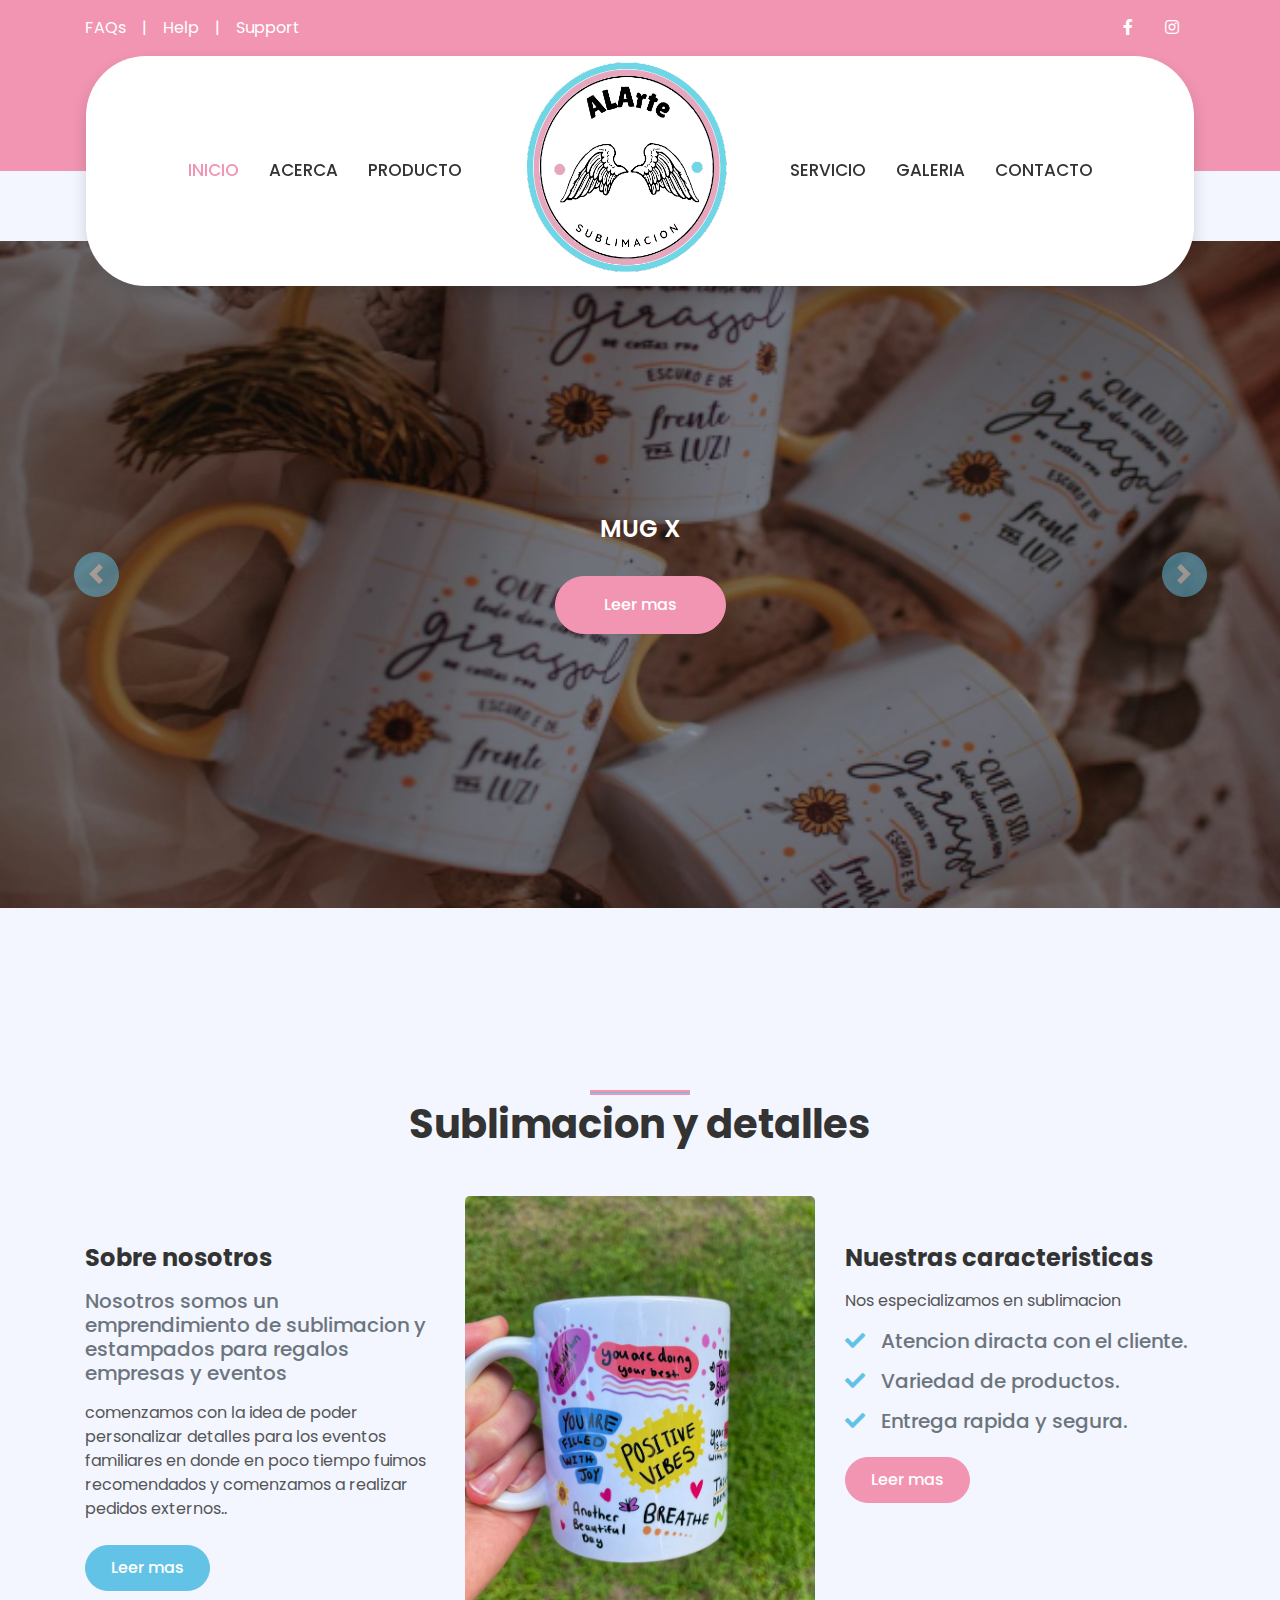
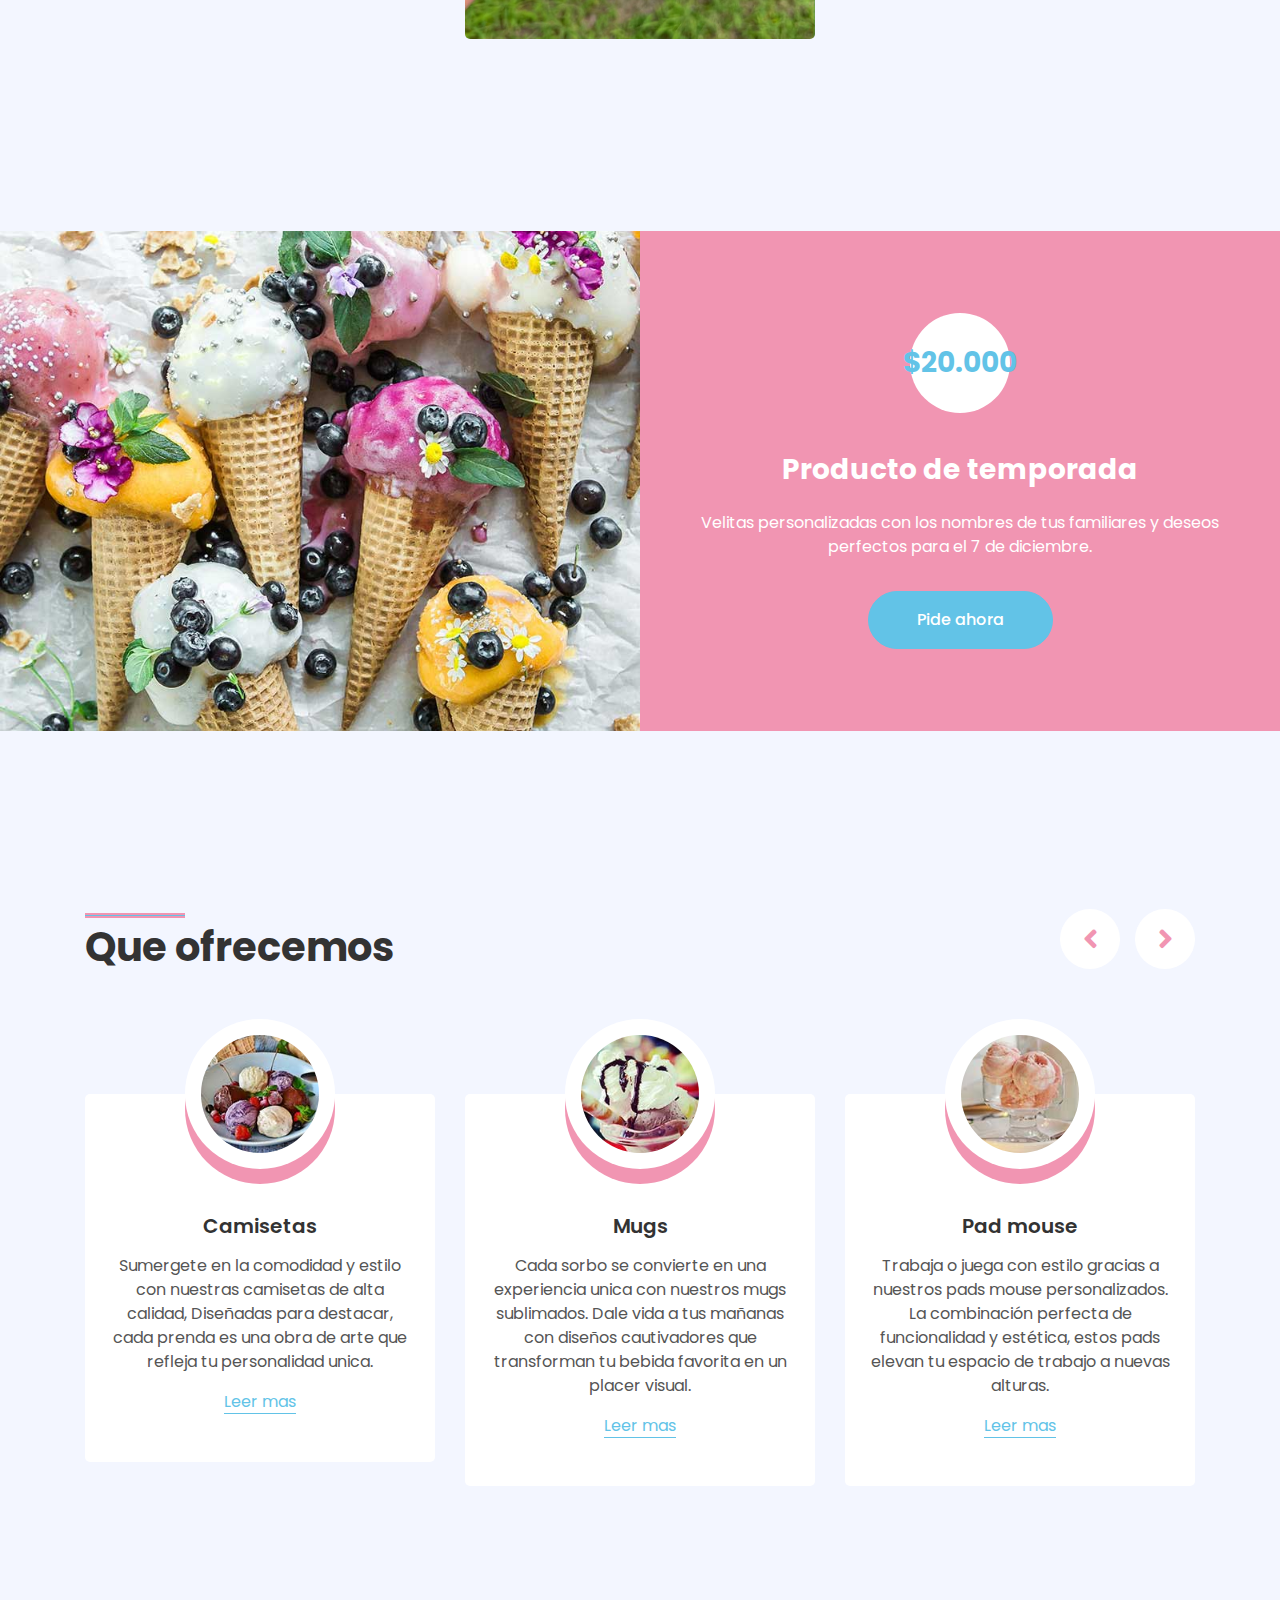
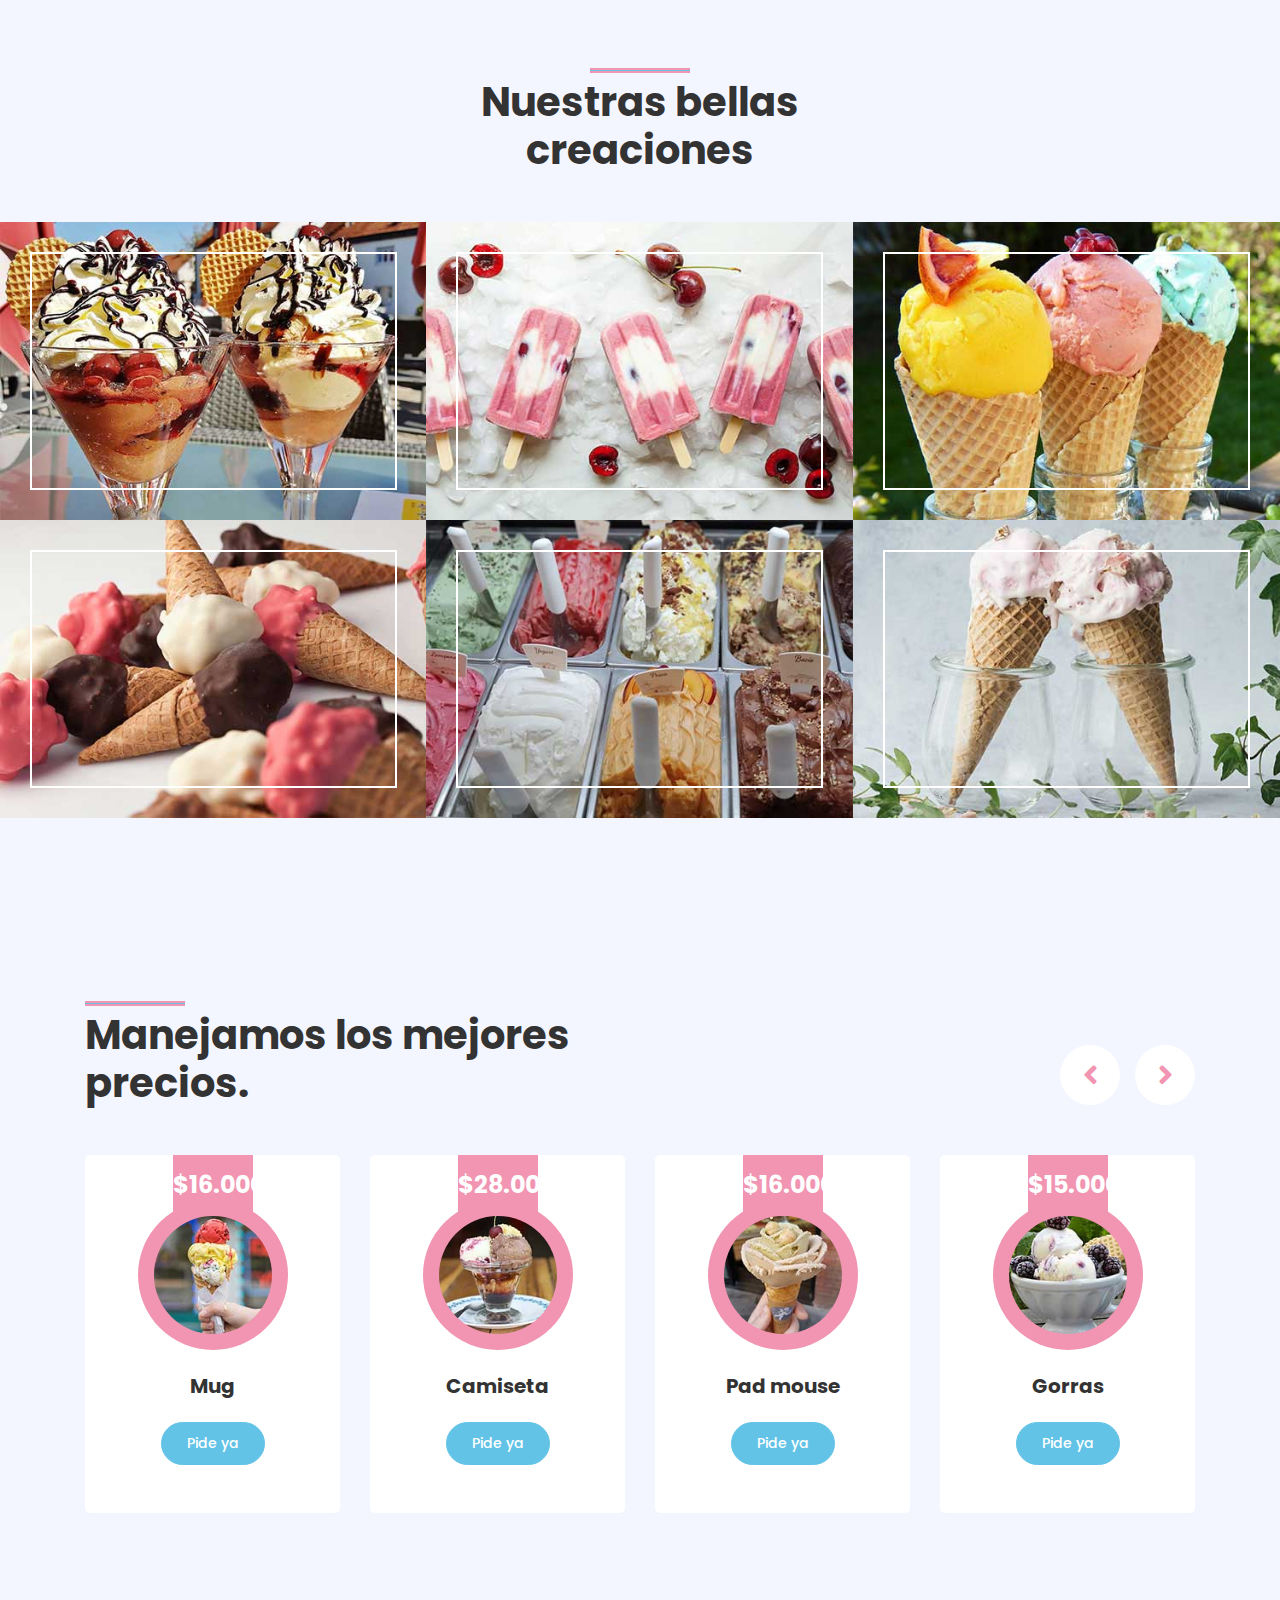
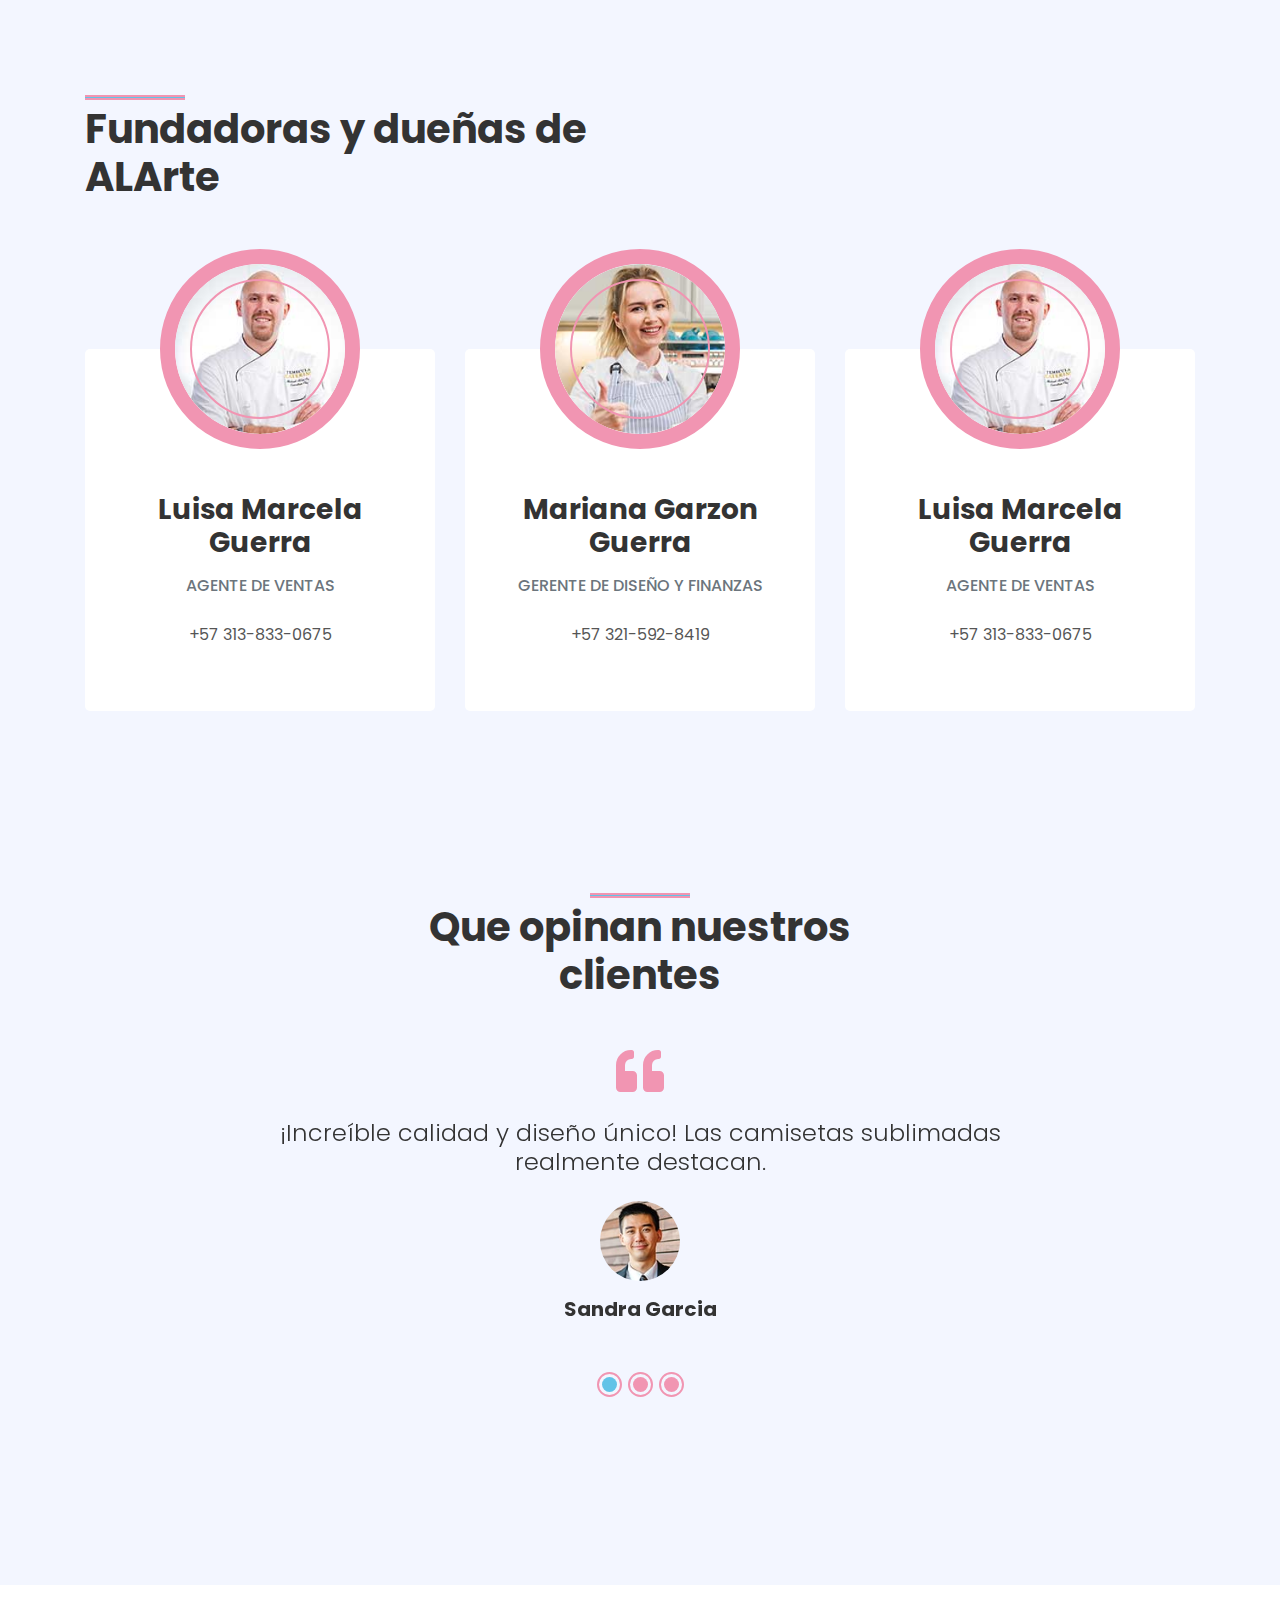
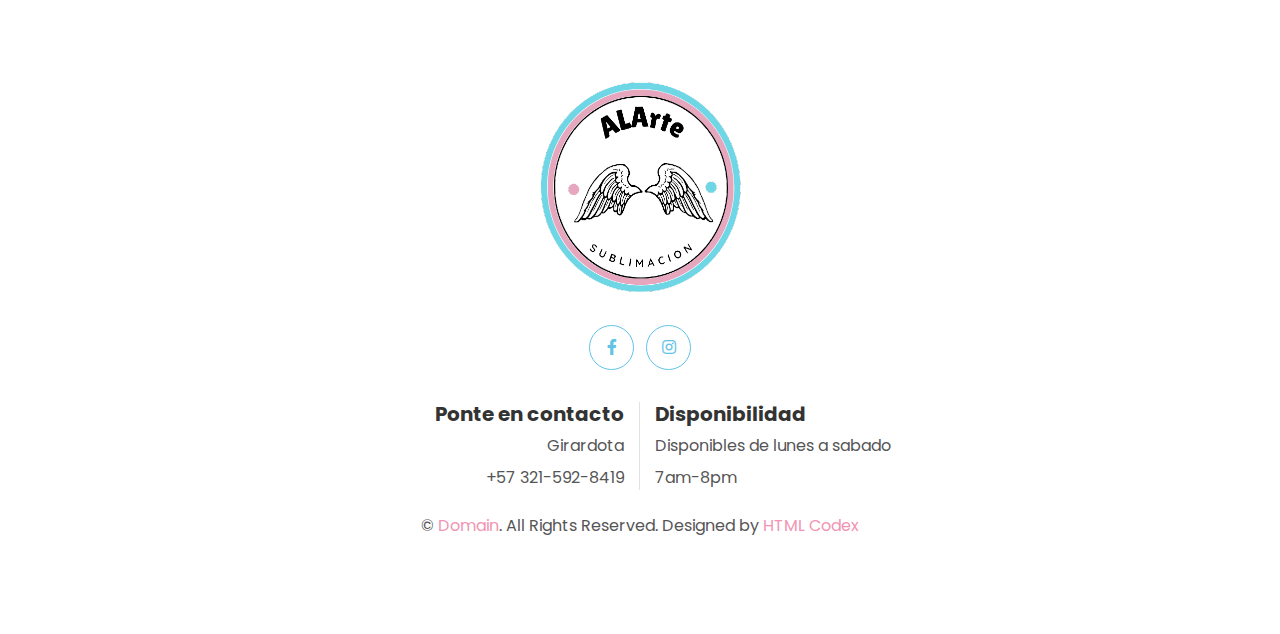
==== commit 8f541735: "about (falta imagenes)" ====
--- a/index.html
+++ b/index.html
@@ -498,7 +498,7 @@
         <div class="container text-center py-5">
             <div class="row">
                 <div class="col-12 mb-4">
-                    <a href="index.html" class="navbar-brand mx-5 d-none d-lg-block"><img src="img/logo.png" alt="">
+                    <a href="index.html"><img src="img/logo.png" alt=""></a>
                 </div>
                 <div class="col-12 mb-4">
                     <a class="btn btn-outline-secondary btn-social mr-2" href="#"><i class="fab fa-facebook-f"></i></a>
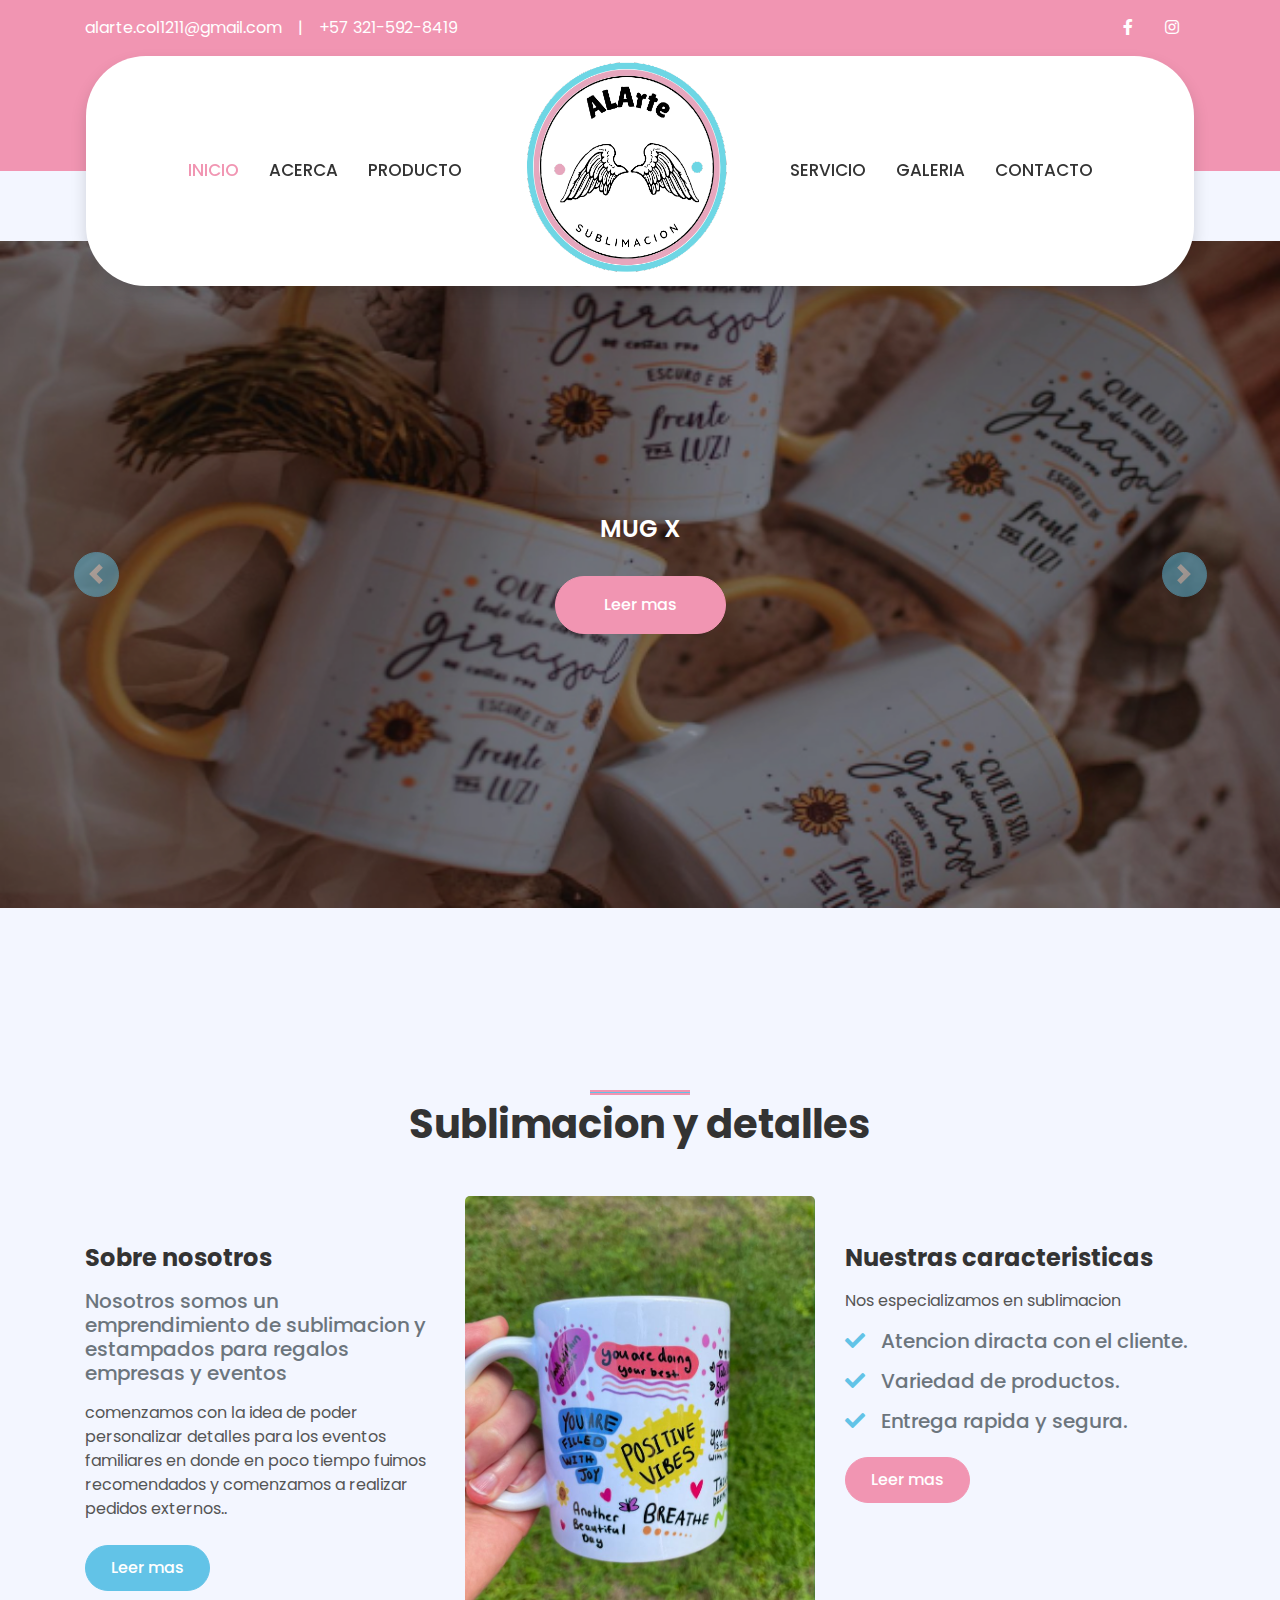
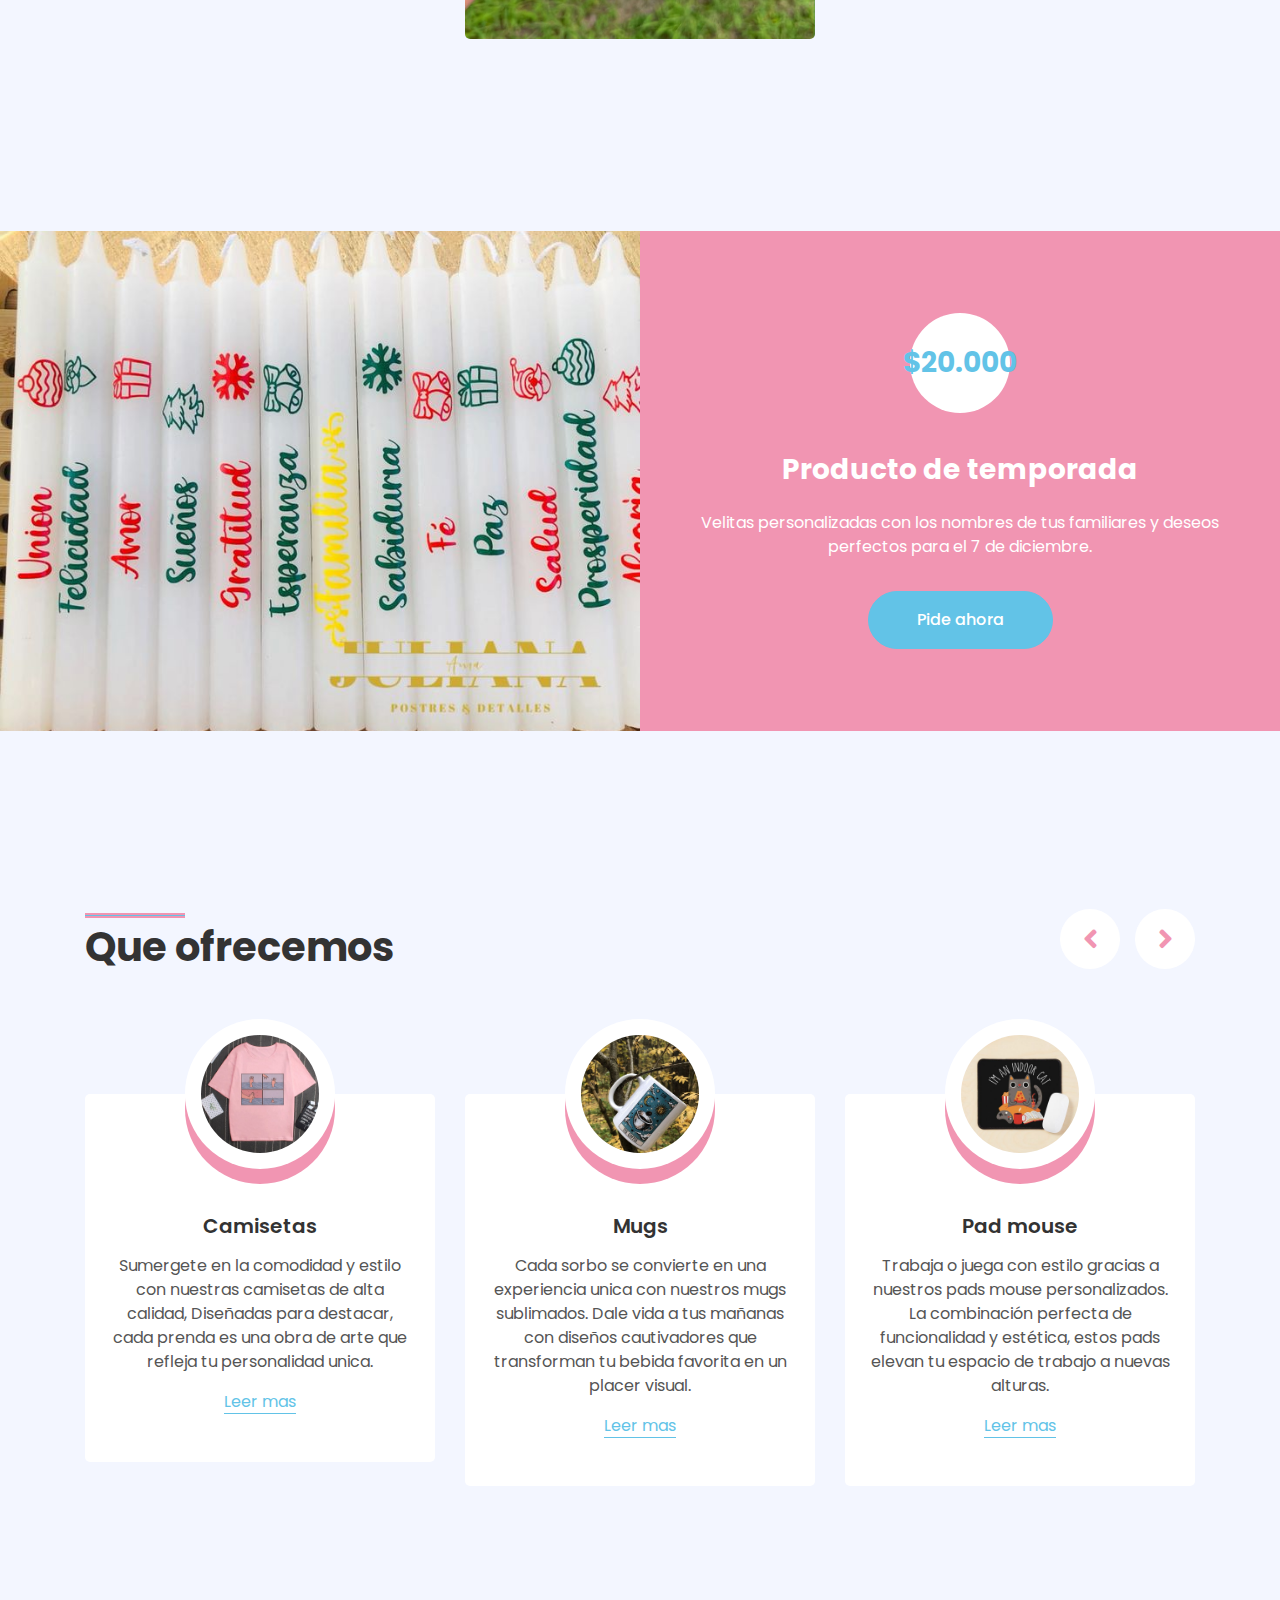
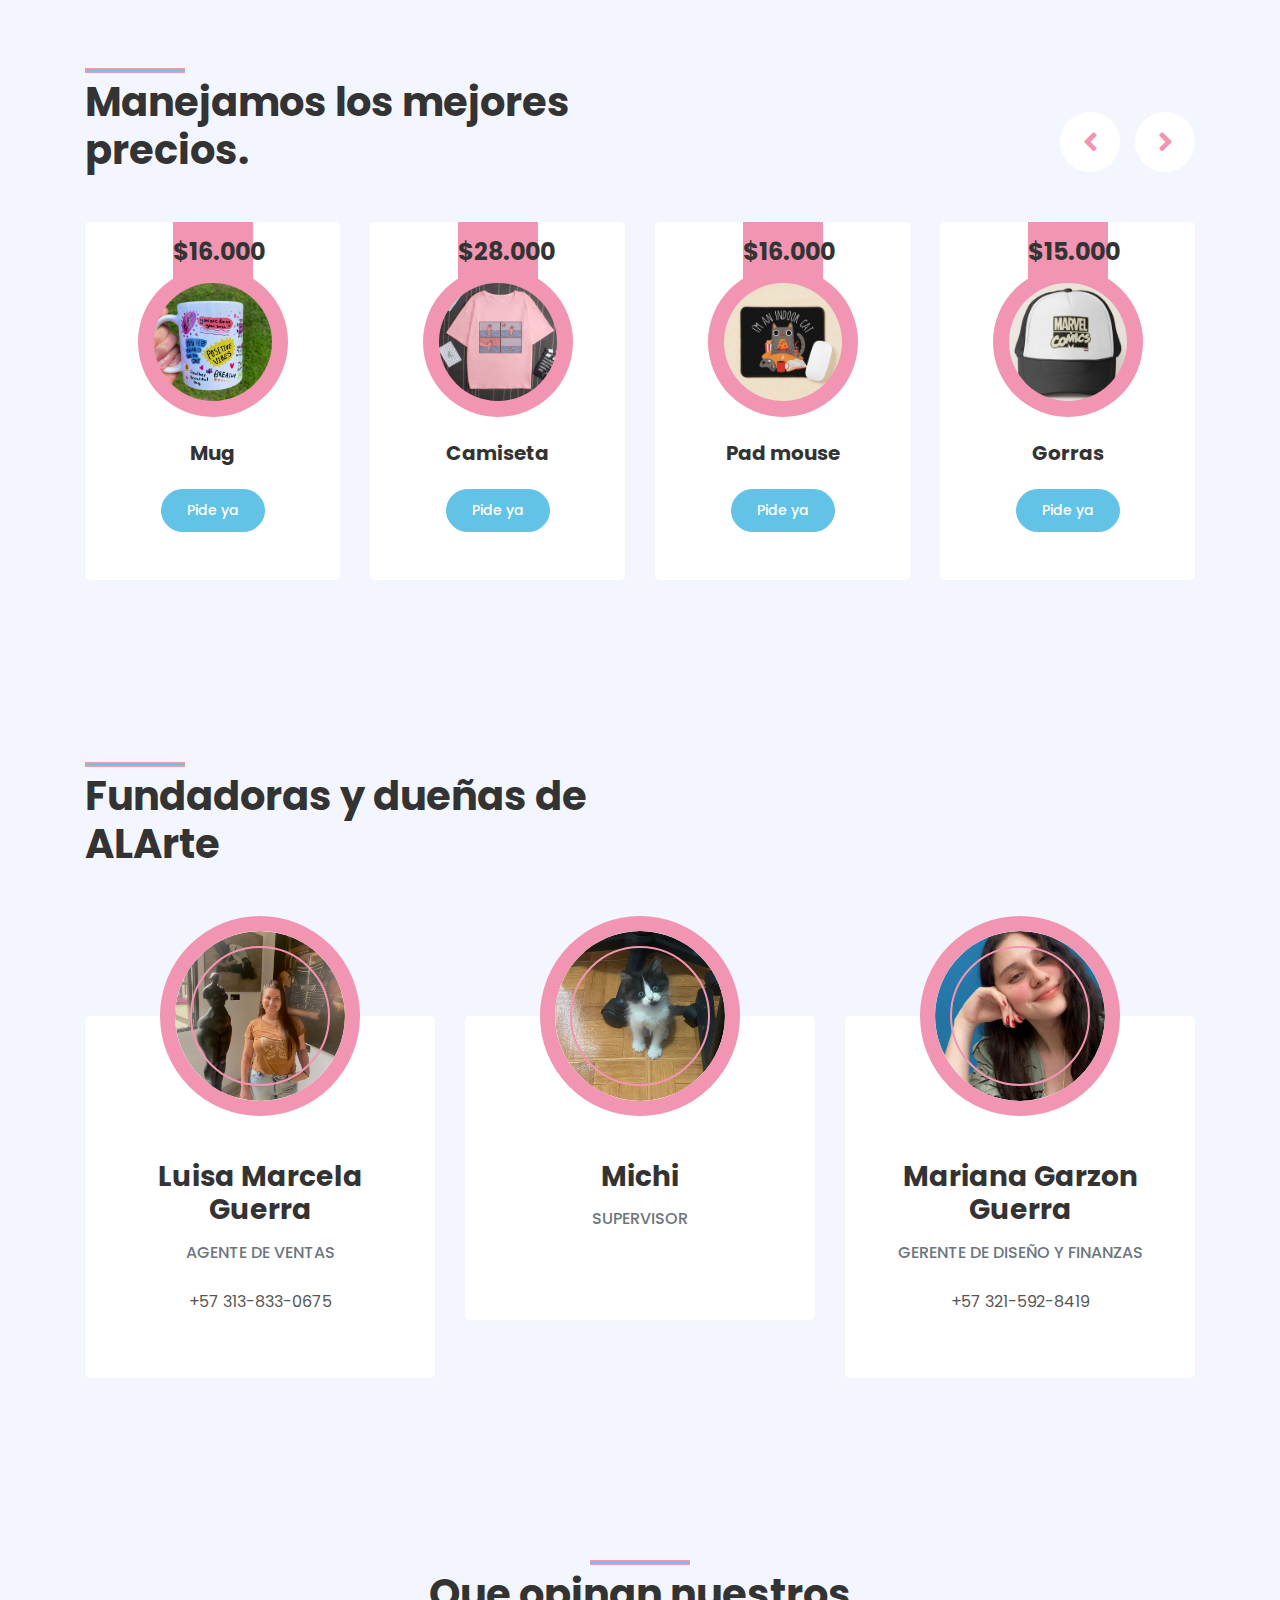
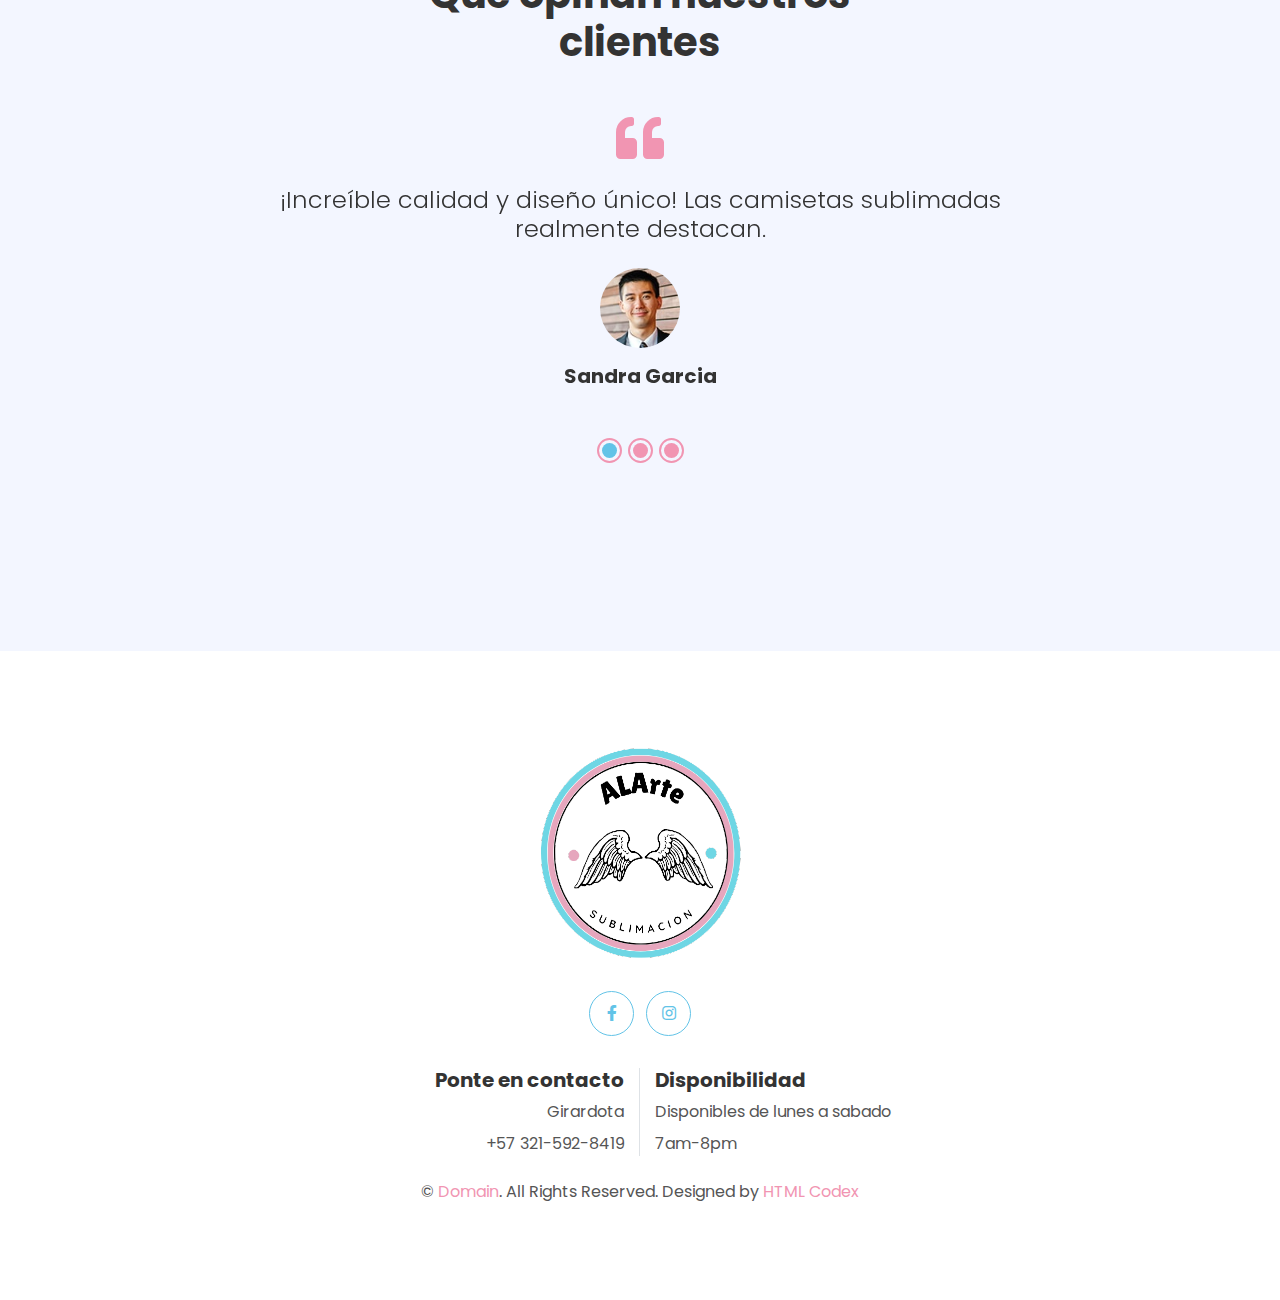
==== commit dbb1eac8: "2:11" ====
--- a/index.html
+++ b/index.html
@@ -33,11 +33,11 @@
             <div class="row">
                 <div class="col-md-6 text-center text-lg-left mb-2 mb-lg-0">
                     <div class="d-inline-flex align-items-center">
-                        <a class="text-white pr-3" href="">FAQs</a>
+                        <a class="text-white pr-3" href="">alarte.col1211@gmail.com</a>
                         <span class="text-white">|</span>
-                        <a class="text-white px-3" href="">Help</a>
-                        <span class="text-white">|</span>
-                        <a class="text-white pl-3" href="">Support</a>
+                        <a class="text-white px-3" href="">+57 321-592-8419</a>
+                        <span class="text-white"></span>
+                        <a class="text-white pl-3" href=""></a>
                     </div>
                 </div> 
                 <div class="col-md-6 text-center text-lg-right">
@@ -168,7 +168,7 @@
         <div class="row bg-primary m-0">
             <div class="col-md-6 px-0" style="min-height: 500px;">
                 <div class="position-relative h-100">
-                    <img class="position-absolute w-100 h-100" src="img/promotion.jpg" style="object-fit: cover;">
+                    <img class="position-absolute w-100 h-100" src="img/nuvas velas.jpeg" style="object-fit: cover;">
                     <!-- <button type="button" class="btn-play" data-toggle="modal"
                         data-src="https://www.youtube.com/embed/DWRcNpR6Kdc" data-target="#videoModal">
                         <span></span>
@@ -224,7 +224,7 @@
                     <div class="owl-carousel service-carousel">
                         <div class="service-item">
                             <div class="service-img mx-auto">
-                                <img class="rounded-circle w-100 h-100 bg-light p-3" src="img/service-1.jpg" style="object-fit: cover;">
+                                <img class="rounded-circle w-100 h-100 bg-light p-3" src="img/camisa index.jpeg" style="object-fit: cover;">
                             </div>
                             <div class="position-relative text-center bg-light rounded p-4 pb-5" style="margin-top: -75px;">
                                 <h5 class="font-weight-semi-bold mt-5 mb-3 pt-5">Camisetas</h5><p>Sumergete en la comodidad y estilo con nuestras camisetas de alta calidad, Diseñadas para destacar, cada prenda es una obra de arte que refleja tu personalidad unica.</p>
@@ -233,7 +233,7 @@
                         </div>
                         <div class="service-item">
                             <div class="service-img mx-auto">
-                                <img class="rounded-circle w-100 h-100 bg-light p-3" src="img/service-2.jpg" style="object-fit: cover;">
+                                <img class="rounded-circle w-100 h-100 bg-light p-3" src="img/mug index.jpeg" style="object-fit: cover;">
                             </div>
                             <div class="position-relative text-center bg-light rounded p-4 pb-5" style="margin-top: -75px;">
                                 <h5 class="font-weight-semi-bold mt-5 mb-3 pt-5">Mugs</h5>
@@ -243,7 +243,7 @@
                         </div>
                         <div class="service-item">
                             <div class="service-img mx-auto">
-                                <img class="rounded-circle w-100 h-100 bg-light p-3" src="img/service-3.jpg" style="object-fit: cover;">
+                                <img class="rounded-circle w-100 h-100 bg-light p-3" src="img/pad mouse index.jpeg" style="object-fit: cover;">
                             </div>
                             <div class="position-relative text-center bg-light rounded p-4 pb-5" style="margin-top: -75px;">
                                 <h5 class="font-weight-semi-bold mt-5 mb-3 pt-5">Pad mouse</h5>
@@ -253,7 +253,7 @@
                         </div>
                         <div class="service-item">
                             <div class="service-img mx-auto">
-                                <img class="rounded-circle w-100 h-100 bg-light p-3" src="img/service-4.jpg" style="object-fit: cover;">
+                                <img class="rounded-circle w-100 h-100 bg-light p-3" src="img/buzos index.jpeg" style="object-fit: cover;">
                             </div>
                             <div class="position-relative text-center bg-light rounded p-4 pb-5" style="margin-top: -75px;">
                                 <h5 class="font-weight-semi-bold mt-5 mb-3 pt-5">Buzos</h5>
@@ -263,7 +263,7 @@
                         </div>
                         <div class="service-item">
                             <div class="service-img mx-auto">
-                                <img class="rounded-circle w-100 h-100 bg-light p-3" src="img/service-4.jpg" style="object-fit: cover;">
+                                <img class="rounded-circle w-100 h-100 bg-light p-3" src="img/gorra index.jpeg" style="object-fit: cover;">
                             </div>
                         <div class="position-relative text-center bg-light rounded p-4 pb-5" style="margin-top: -75px;">
                             <h5 class="font-weight-semi-bold mt-5 mb-3 pt-5">Gorras</h5>
@@ -279,7 +279,7 @@
     <!-- Services End -->
 
 
-    <!-- Portfolio Start -->
+    <!-- Portfolio Start
     <div class="container-fluid my-5 py-5 px-0">
         <div class="row justify-content-center m-0">
             <div class="col-lg-5">
@@ -336,7 +336,7 @@
                 </div>
             </div>
         </div>
-    </div>
+    </div> -->
     <!-- Portfolio End -->
 
 
@@ -354,50 +354,50 @@
                     <div class="owl-carousel product-carousel">
                         <div class="product-item d-flex flex-column align-items-center text-center bg-light rounded py-5 px-3">
                             <div class="bg-primary mt-n5 py-3" style="width: 80px;">
-                                <h4 class="font-weight-bold text-white mb-0">$16.000</h4>
+                                <h4 class="font-weight-bold text-black mb-0">$16.000</h4>
                             </div>
                             <div class="position-relative bg-primary rounded-circle mt-n3 mb-4 p-3" style="width: 150px; height: 150px;">
-                                <img class="rounded-circle w-100 h-100" src="img/product-1.jpg" style="object-fit: cover;">
+                                <img class="rounded-circle w-100 h-100" src="img/mug inde.jpeg" style="object-fit: cover;">
                             </div>
                             <h5 class="font-weight-bold mb-4">Mug</h5>
                             <a href="" class="btn btn-sm btn-secondary">Pide ya</a>
                         </div>
                         <div class="product-item d-flex flex-column align-items-center text-center bg-light rounded py-5 px-3">
                             <div class="bg-primary mt-n5 py-3" style="width: 80px;">
-                                <h4 class="font-weight-bold text-white mb-0">$28.000</h4>
+                                <h4 class="font-weight-bold text-black mb-0">$28.000</h4>
                             </div>
                             <div class="position-relative bg-primary rounded-circle mt-n3 mb-4 p-3" style="width: 150px; height: 150px;">
-                                <img class="rounded-circle w-100 h-100" src="img/product-2.jpg" style="object-fit: cover;">
+                                <img class="rounded-circle w-100 h-100" src="img/camisa index.jpeg" style="object-fit: cover;">
                             </div>
                             <h5 class="font-weight-bold mb-4">Camiseta</h5>
                             <a href="" class="btn btn-sm btn-secondary">Pide ya</a>
                         </div>
                         <div class="product-item d-flex flex-column align-items-center text-center bg-light rounded py-5 px-3">
                             <div class="bg-primary mt-n5 py-3" style="width: 80px;">
-                                <h4 class="font-weight-bold text-white mb-0">$16.000</h4>
+                                <h4 class="font-weight-bold text-black mb-0">$16.000</h4>
                             </div>
                             <div class="position-relative bg-primary rounded-circle mt-n3 mb-4 p-3" style="width: 150px; height: 150px;">
-                                <img class="rounded-circle w-100 h-100" src="img/product-3.jpg" style="object-fit: cover;">
+                                <img class="rounded-circle w-100 h-100" src="img/pad mouse index.jpeg" style="object-fit: cover;">
                             </div>
                             <h5 class="font-weight-bold mb-4">Pad mouse</h5>
                             <a href="" class="btn btn-sm btn-secondary">Pide ya</a>
                         </div>
                         <div class="product-item d-flex flex-column align-items-center text-center bg-light rounded py-5 px-3">
                             <div class="bg-primary mt-n5 py-3" style="width: 80px;">
-                                <h4 class="font-weight-bold text-white mb-0">$15.000</h4>
+                                <h4 class="font-weight-bold text-black mb-0">$15.000</h4>
                             </div>
                             <div class="position-relative bg-primary rounded-circle mt-n3 mb-4 p-3" style="width: 150px; height: 150px;">
-                                <img class="rounded-circle w-100 h-100" src="img/product-4.jpg" style="object-fit: cover;">
+                                <img class="rounded-circle w-100 h-100" src="img/gorra index.jpeg" style="object-fit: cover;">
                             </div>
                             <h5 class="font-weight-bold mb-4">Gorras</h5>
                             <a href="" class="btn btn-sm btn-secondary">Pide ya</a>
                         </div>
                         <div class="product-item d-flex flex-column align-items-center text-center bg-light rounded py-5 px-3">
                             <div class="bg-primary mt-n5 py-3" style="width: 80px;">
-                                <h4 class="font-weight-bold text-white mb-0">$60.000</h4>
+                                <h4 class="font-weight-bold text-black mb-0">$60.000</h4>
                             </div>
                             <div class="position-relative bg-primary rounded-circle mt-n3 mb-4 p-3" style="width: 150px; height: 150px;">
-                                <img class="rounded-circle w-100 h-100" src="img/product-5.jpg" style="object-fit: cover;">
+                                <img class="rounded-circle w-100 h-100" src="img/buzos index.jpeg" style="object-fit: cover;">
                             </div>
                             <h5 class="font-weight-bold mb-4">Buzo y/o Chompa</h5>
                             <a href="" class="btn btn-sm btn-secondary">Pide ya</a>
@@ -424,7 +424,7 @@
                     <div class="owl-carousel team-carousel">
                         <div class="team-item">
                             <div class="team-img mx-auto">
-                                <img class="rounded-circle w-100 h-100" src="img/team-1.jpg" style="object-fit: cover;">
+                                <img class="rounded-circle w-100 h-100" src="img/WhatsApp Image 2023-11-28 at 1.42.41 AM.jpeg" style="object-fit: cover;">
                             </div>
                             <div class="position-relative text-center bg-light rounded px-4 py-5" style="margin-top: -100px;">
                                 <h3 class="font-weight-bold mt-5 mb-3 pt-5">Luisa Marcela Guerra</h3>
@@ -436,7 +436,19 @@
                         </div>
                         <div class="team-item">
                             <div class="team-img mx-auto">
-                                <img class="rounded-circle w-100 h-100" src="img/team-2.jpg" style="object-fit: cover;">
+                                <img class="rounded-circle w-100 h-100" src="img/WhatsApp Image 2023-11-28 at 1.42.42 AM.jpeg" style="object-fit: cover;">
+                            </div>
+                            <div class="position-relative text-center bg-light rounded px-4 py-5" style="margin-top: -100px;">
+                                <h3 class="font-weight-bold mt-5 mb-3 pt-5">Michi</h3>
+                                <h6 class="text-uppercase text-muted mb-4">supervisor</h6>
+                                <div class="d-flex justify-content-center pt-1">
+                                    <p></p>
+                                </div>
+                            </div>
+                        </div>
+                        <div class="team-item">
+                            <div class="team-img mx-auto">
+                                <img class="rounded-circle w-100 h-100" src="img/WhatsApp Image 2023-11-28 at 1.42.41 AM (1).jpeg" style="object-fit: cover;">
                             </div>
                             <div class="position-relative text-center bg-light rounded px-4 py-5" style="margin-top: -100px;">
                                 <h3 class="font-weight-bold mt-5 mb-3 pt-5">Mariana Garzon Guerra</h3>
--- a/css/style.css
+++ b/css/style.css
@@ -9812,7 +9812,7 @@
 }
 
 .page-header {
-  background: linear-gradient(rgba(0, 0, 0, 0.3), rgba(0, 0, 0, 0.3)), url(../img/header.jpg), no-repeat center center;
+  background: linear-gradient(rgba(0, 0, 0, 0.3), rgba(0, 0, 0, 0.3)), url(../img/banner.jpeg), no-repeat center center;
   background-size: cover;
 }
 
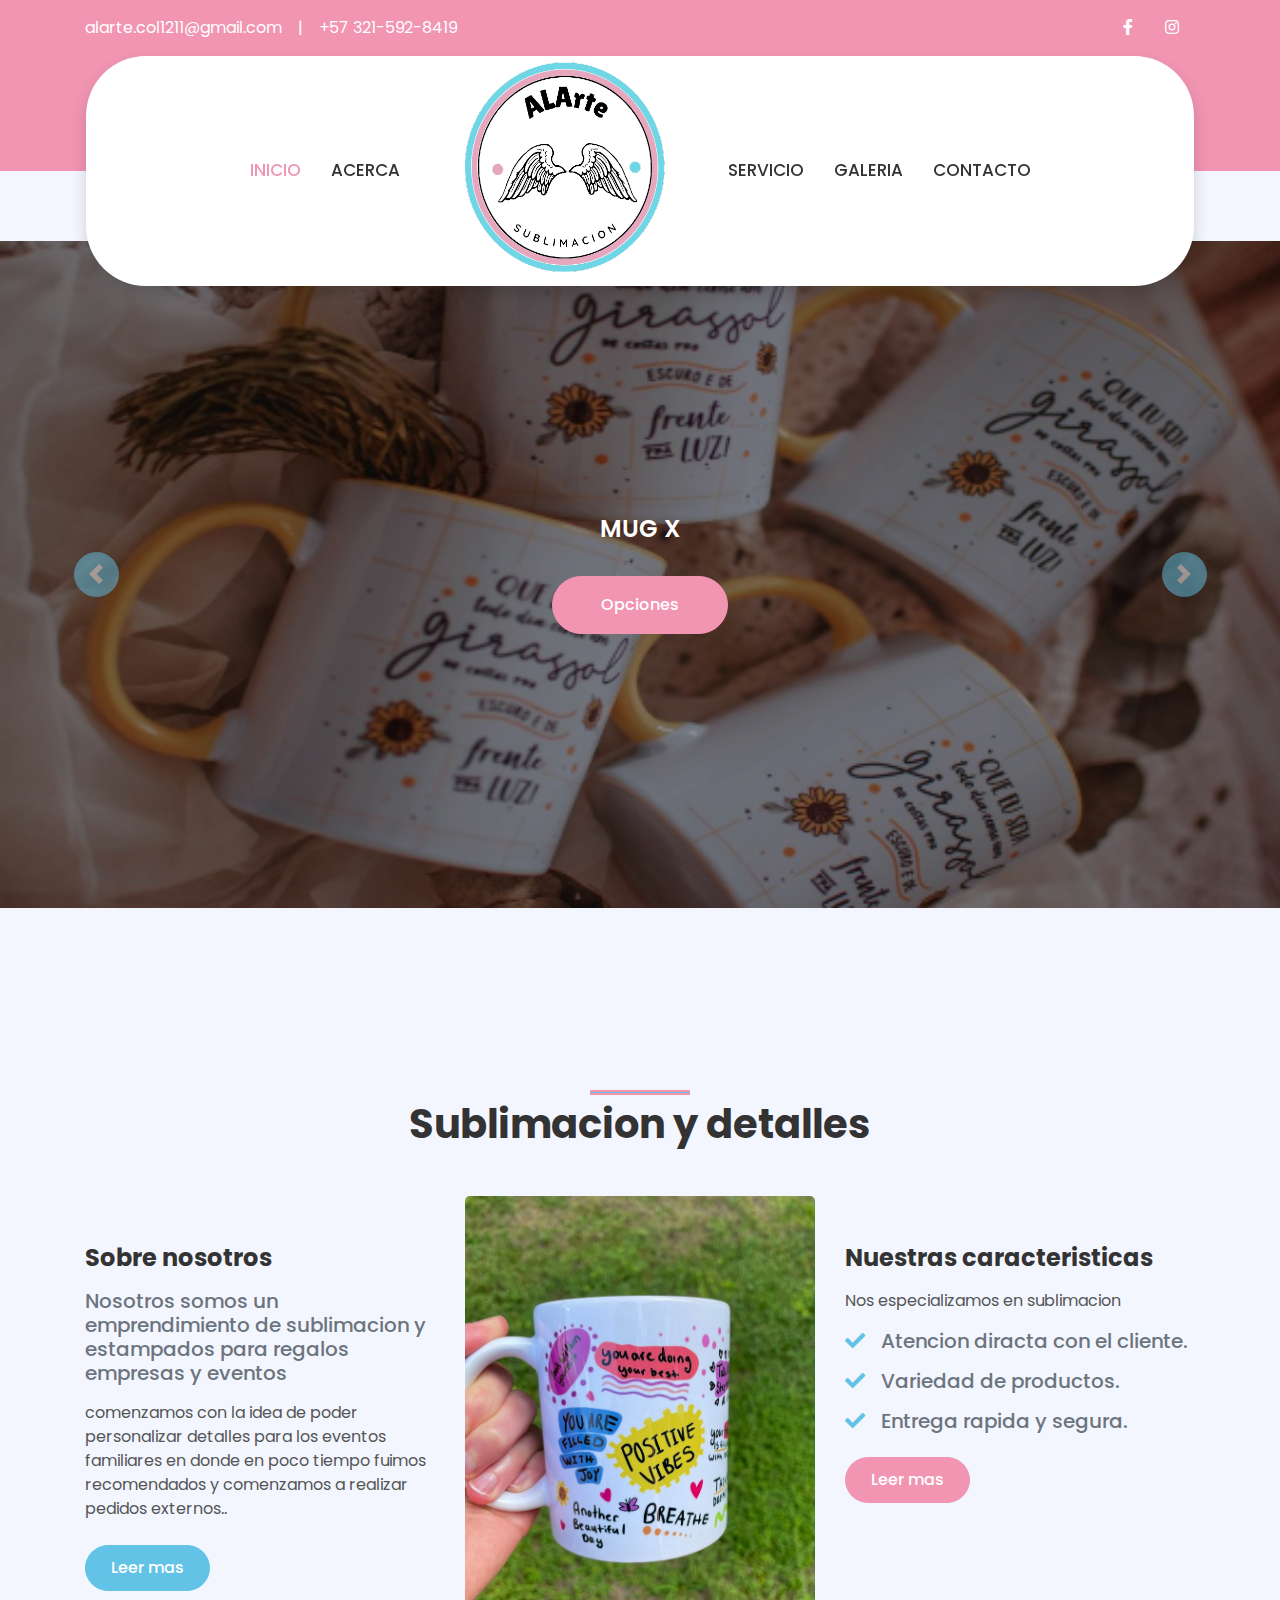
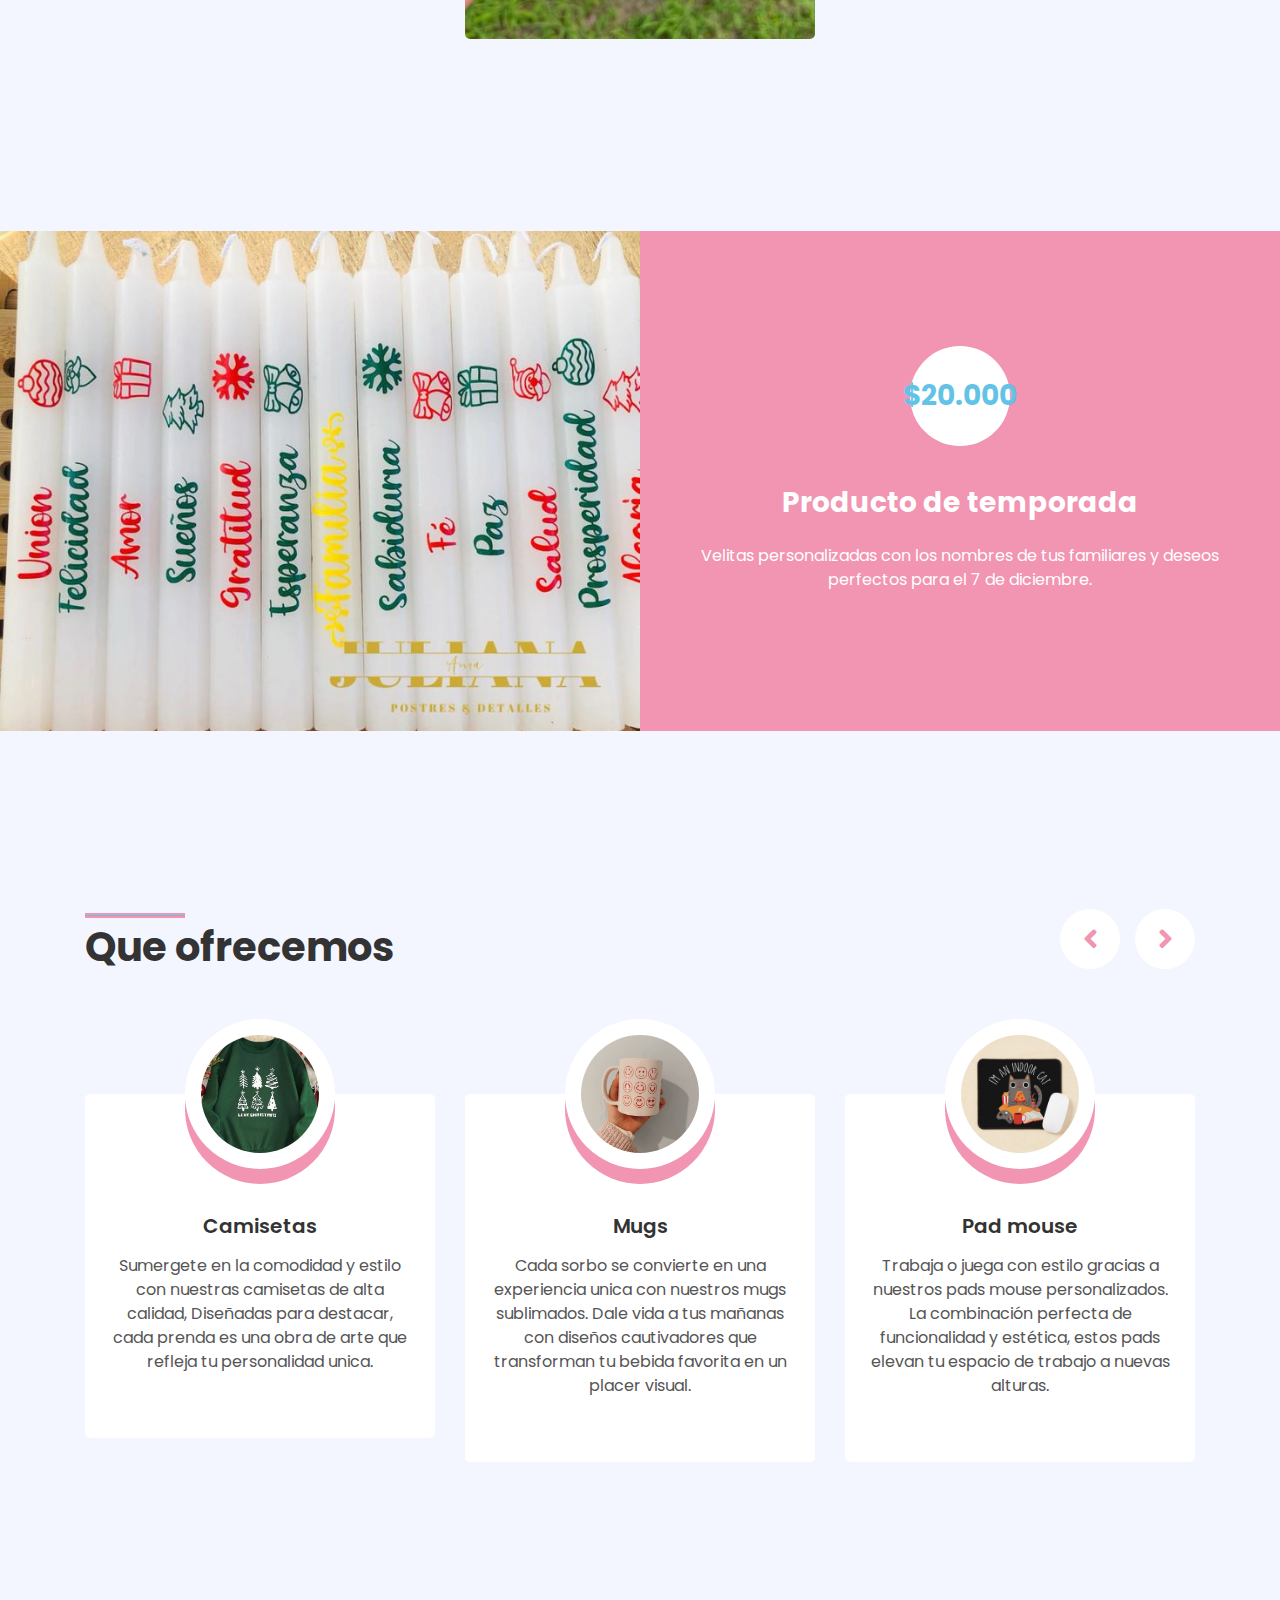
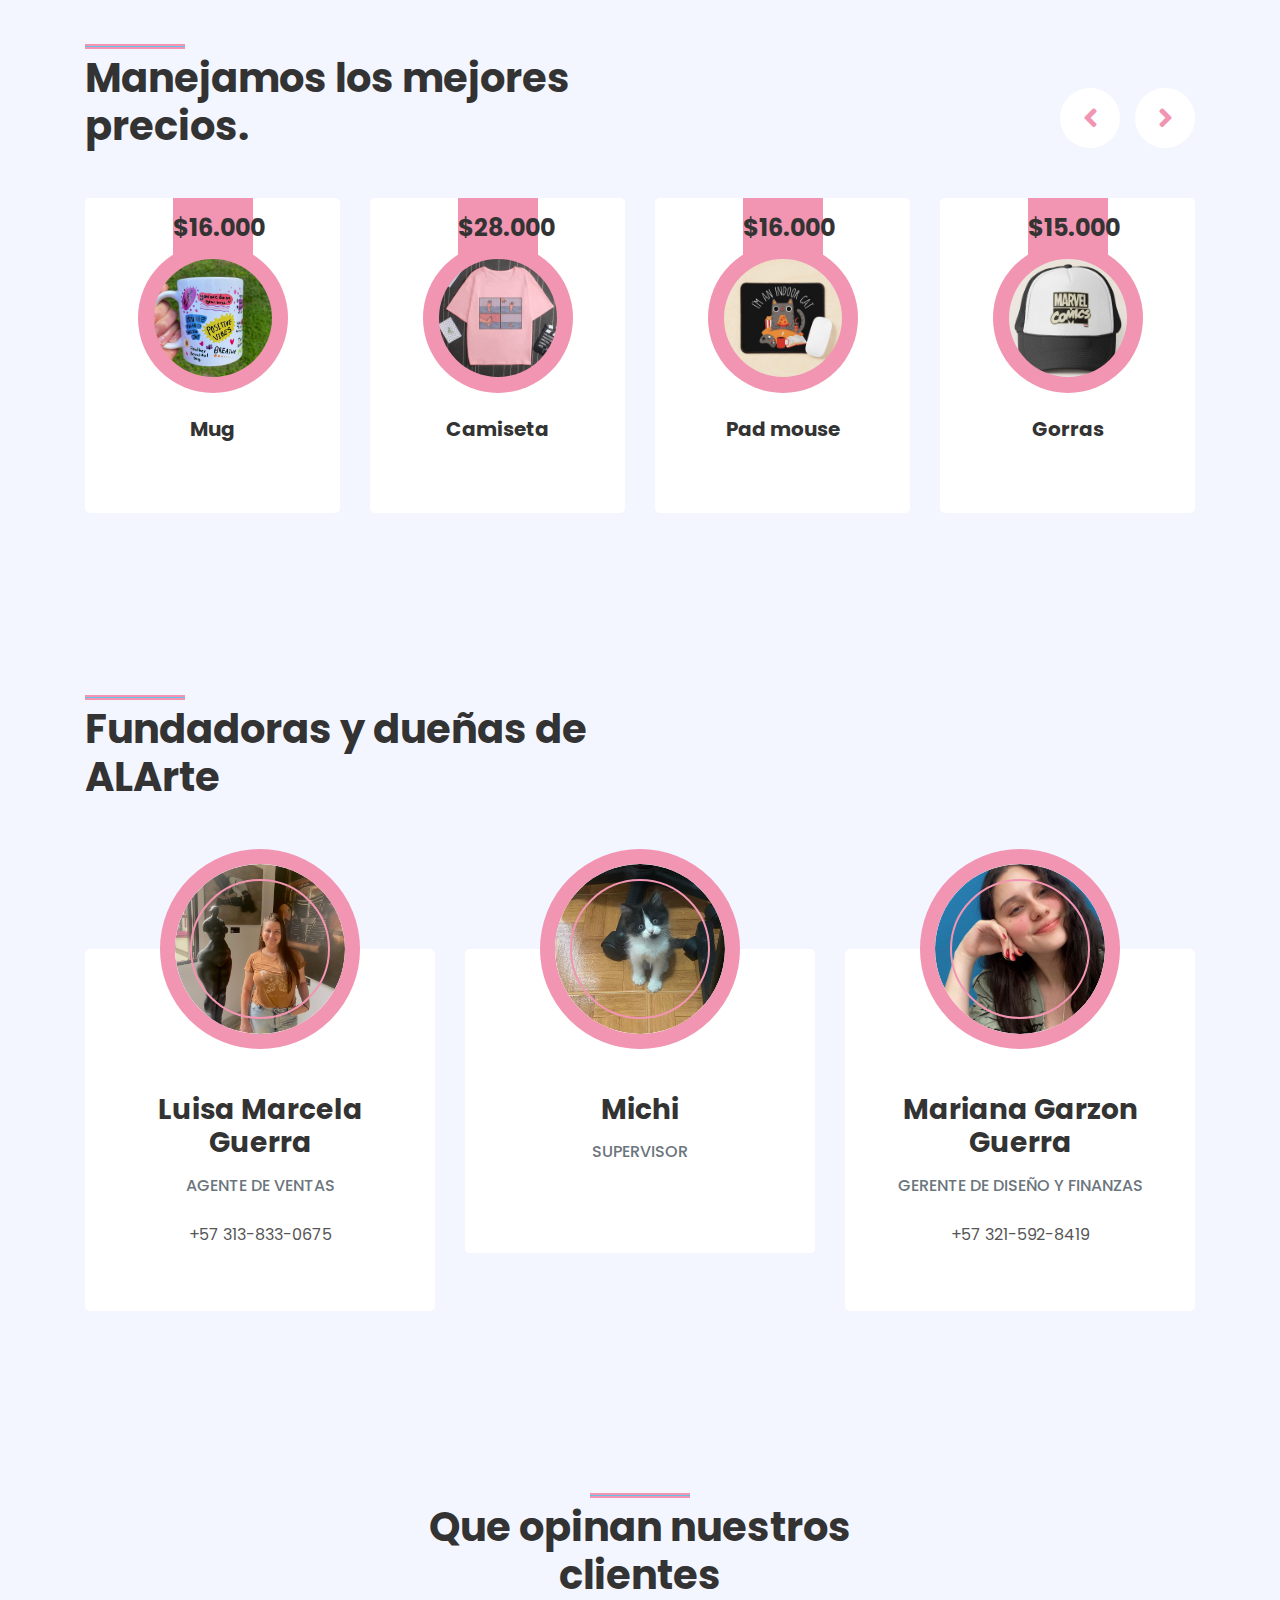
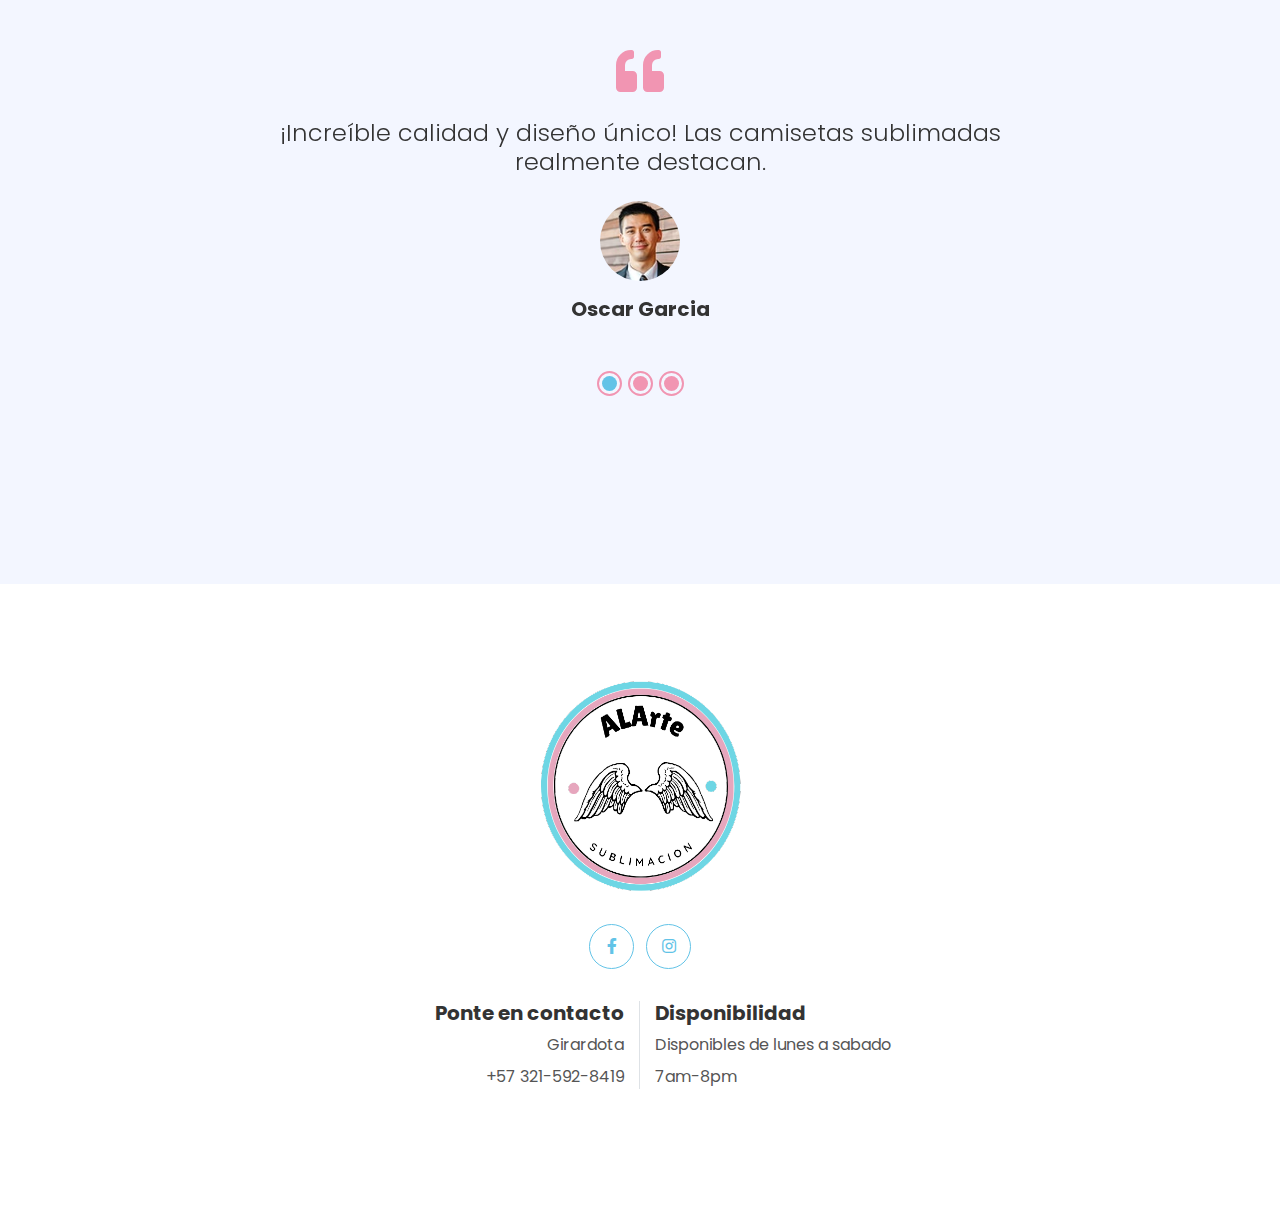
==== commit d9840c2d: "final" ====
--- a/index.html
+++ b/index.html
@@ -42,16 +42,16 @@
                 </div> 
                 <div class="col-md-6 text-center text-lg-right">
                     <div class="d-inline-flex align-items-center">
-                        <a class="text-white px-3" href="https://www.facebook.com/profile.php?id=100083202878757">
+                        <a class="text-white px-3" href="https://www.facebook.com/profile.php?id=100083202878757" target="_blank">
                             <i class="fab fa-facebook-f"></i>
                         </a>
                         
-                        <a class="text-white px-3" href="https://www.instagram.com/alarte_col/">
+                        <a class="text-white px-3" href="https://www.instagram.com/alarte_col/" target="_blank">
                             <i class="fab fa-instagram"></i>
                         </a>
-                       
-                    </div>
-                </div>
+                    </div>
+                </div>
+                
             </div>
         </div>
     </div>
@@ -72,7 +72,7 @@
                     <div class="navbar-nav ml-auto py-0">
                         <a href="index.html" class="nav-item nav-link active">INICIO</a>
                         <a href="about.html" class="nav-item nav-link">ACERCA</a>
-                        <a href="product.html" class="nav-item nav-link">PRODUCTO</a>
+                      
                     </div>
                     <a href="index.html" class="navbar-brand mx-5 d-none d-lg-block"><img src="img/logo.png" alt="">
                     
@@ -99,7 +99,7 @@
                         <div class="p-3" style="max-width: 900px;">
                             <h4 class="text-white text-uppercase mb-md-3">mug X</h4>
                             <h1 class="display-3 text-white mb-md-4"></h1>
-                            <a href="" class="btn btn-primary py-md-3 px-md-5 mt-2">Leer mas</a>
+                            <a href="gallery.html" class="btn btn-primary py-md-3 px-md-5 mt-2">Opciones</a>
                         </div>
                     </div>
                 </div>
@@ -109,7 +109,7 @@
                         <div class="p-3" style="max-width: 900px;">
                             <h4 class="text-white text-uppercase mb-md-3">Camisas personalizadas</h4>
                             <h1 class="display-3 text-white mb-md-4"></h1>
-                            <a href="" class="btn btn-primary py-md-3 px-md-5 mt-2">Leer mas</a>
+                            <a href="gallery.html" class="btn btn-primary py-md-3 px-md-5 mt-2">Opciones</a>
                         </div>
                     </div>
                 </div>
@@ -142,7 +142,7 @@
                     <h4 class="font-weight-bold mb-3">Sobre nosotros</h4>
                     <h5 class="text-muted mb-3">Nosotros somos un emprendimiento de sublimacion y estampados para regalos empresas y eventos</h5>
                     <p>comenzamos con la idea de poder personalizar detalles para los eventos familiares en donde en poco tiempo fuimos recomendados y comenzamos a realizar pedidos externos..</p>
-                    <a href="" class="btn btn-secondary mt-2">Leer mas</a>
+                    <a href="about.html" class="btn btn-secondary mt-2">Leer mas</a>
                 </div>
                 <div class="col-lg-4" style="min-height: 400px;">
                     <div class="position-relative h-100 rounded overflow-hidden">
@@ -155,7 +155,7 @@
                     <h5 class="text-muted mb-3"><i class="fa fa-check text-secondary mr-3"></i>Atencion diracta con el cliente.</h5>
                     <h5 class="text-muted mb-3"><i class="fa fa-check text-secondary mr-3"></i>Variedad de productos.</h5>
                     <h5 class="text-muted mb-3"><i class="fa fa-check text-secondary mr-3"></i>Entrega rapida y segura.</h5>
-                    <a href="" class="btn btn-primary mt-2">Leer mas</a>
+                    <a href="about.html" class="btn btn-primary mt-2">Leer mas</a>
                 </div>
             </div>
         </div>
@@ -183,7 +183,7 @@
                     </div>
                     <h3 class="font-weight-bold text-white mt-3 mb-4">Producto de temporada</h3>
                     <p class="text-white mb-4">Velitas personalizadas con los nombres de tus familiares y deseos perfectos para el 7 de diciembre.</p>
-                    <a href="" class="btn btn-secondary py-3 px-5 mt-2">Pide ahora</a>
+                    
                 </div>
             </div>
         </div>
@@ -224,21 +224,21 @@
                     <div class="owl-carousel service-carousel">
                         <div class="service-item">
                             <div class="service-img mx-auto">
-                                <img class="rounded-circle w-100 h-100 bg-light p-3" src="img/camisa index.jpeg" style="object-fit: cover;">
+                                <img class="rounded-circle w-100 h-100 bg-light p-3" src="img/camisa4.jpeg" style="object-fit: cover;">
                             </div>
                             <div class="position-relative text-center bg-light rounded p-4 pb-5" style="margin-top: -75px;">
                                 <h5 class="font-weight-semi-bold mt-5 mb-3 pt-5">Camisetas</h5><p>Sumergete en la comodidad y estilo con nuestras camisetas de alta calidad, Diseñadas para destacar, cada prenda es una obra de arte que refleja tu personalidad unica.</p>
-                                <a href="" class="border-bottom border-secondary text-decoration-none text-secondary">Leer mas</a>
+                               
                             </div>
                         </div>
                         <div class="service-item">
                             <div class="service-img mx-auto">
-                                <img class="rounded-circle w-100 h-100 bg-light p-3" src="img/mug index.jpeg" style="object-fit: cover;">
+                                <img class="rounded-circle w-100 h-100 bg-light p-3" src="img/mug6.jpeg" style="object-fit: cover;">
                             </div>
                             <div class="position-relative text-center bg-light rounded p-4 pb-5" style="margin-top: -75px;">
                                 <h5 class="font-weight-semi-bold mt-5 mb-3 pt-5">Mugs</h5>
                                 <p>Cada sorbo se convierte en una experiencia unica con nuestros mugs sublimados. Dale vida a tus mañanas con diseños cautivadores que transforman tu bebida favorita en un placer visual.</p>
-                                <a href="" class="border-bottom border-secondary text-decoration-none text-secondary">Leer mas</a>
+                               
                             </div>
                         </div>
                         <div class="service-item">
@@ -248,7 +248,7 @@
                             <div class="position-relative text-center bg-light rounded p-4 pb-5" style="margin-top: -75px;">
                                 <h5 class="font-weight-semi-bold mt-5 mb-3 pt-5">Pad mouse</h5>
                                 <p>Trabaja o juega con estilo gracias a nuestros pads mouse personalizados. La combinación perfecta de funcionalidad y estética, estos pads elevan tu espacio de trabajo a nuevas alturas.</p>
-                                <a href="" class="border-bottom border-secondary text-decoration-none text-secondary">Leer mas</a>
+                               
                             </div>
                         </div>
                         <div class="service-item">
@@ -258,7 +258,7 @@
                             <div class="position-relative text-center bg-light rounded p-4 pb-5" style="margin-top: -75px;">
                                 <h5 class="font-weight-semi-bold mt-5 mb-3 pt-5">Buzos</h5>
                                 <p>Envuélvete en la calidez y la moda con nuestros buzoss sublimados. Diseñados para abrazar tu estilo de vida activo, estos buzoss te mantendrán cómodo mientras te destacas en cualquier ocasión.</p>
-                                <a href="" class="border-bottom border-secondary text-decoration-none text-secondary">Leer mas</a>
+                               
                             </div>
                         </div>
                         <div class="service-item">
@@ -268,7 +268,7 @@
                         <div class="position-relative text-center bg-light rounded p-4 pb-5" style="margin-top: -75px;">
                             <h5 class="font-weight-semi-bold mt-5 mb-3 pt-5">Gorras</h5>
                             <p>Completa tu look con nuestras gorras personalizadas. Desde estilos clásicos hasta modernos, nuestras gorras sublimadas añaden un toque distintivo a tu atuendo, destacando tu individualidad con cada uso.</p>
-                            <a href="" class="border-bottom border-secondary text-decoration-none text-secondary">Leer mas</a>
+                           
                         </div>
                     </div>
                     </div>
@@ -360,7 +360,7 @@
                                 <img class="rounded-circle w-100 h-100" src="img/mug inde.jpeg" style="object-fit: cover;">
                             </div>
                             <h5 class="font-weight-bold mb-4">Mug</h5>
-                            <a href="" class="btn btn-sm btn-secondary">Pide ya</a>
+                           
                         </div>
                         <div class="product-item d-flex flex-column align-items-center text-center bg-light rounded py-5 px-3">
                             <div class="bg-primary mt-n5 py-3" style="width: 80px;">
@@ -370,7 +370,7 @@
                                 <img class="rounded-circle w-100 h-100" src="img/camisa index.jpeg" style="object-fit: cover;">
                             </div>
                             <h5 class="font-weight-bold mb-4">Camiseta</h5>
-                            <a href="" class="btn btn-sm btn-secondary">Pide ya</a>
+                          
                         </div>
                         <div class="product-item d-flex flex-column align-items-center text-center bg-light rounded py-5 px-3">
                             <div class="bg-primary mt-n5 py-3" style="width: 80px;">
@@ -380,7 +380,7 @@
                                 <img class="rounded-circle w-100 h-100" src="img/pad mouse index.jpeg" style="object-fit: cover;">
                             </div>
                             <h5 class="font-weight-bold mb-4">Pad mouse</h5>
-                            <a href="" class="btn btn-sm btn-secondary">Pide ya</a>
+                            
                         </div>
                         <div class="product-item d-flex flex-column align-items-center text-center bg-light rounded py-5 px-3">
                             <div class="bg-primary mt-n5 py-3" style="width: 80px;">
@@ -390,7 +390,7 @@
                                 <img class="rounded-circle w-100 h-100" src="img/gorra index.jpeg" style="object-fit: cover;">
                             </div>
                             <h5 class="font-weight-bold mb-4">Gorras</h5>
-                            <a href="" class="btn btn-sm btn-secondary">Pide ya</a>
+                            
                         </div>
                         <div class="product-item d-flex flex-column align-items-center text-center bg-light rounded py-5 px-3">
                             <div class="bg-primary mt-n5 py-3" style="width: 80px;">
@@ -400,7 +400,7 @@
                                 <img class="rounded-circle w-100 h-100" src="img/buzos index.jpeg" style="object-fit: cover;">
                             </div>
                             <h5 class="font-weight-bold mb-4">Buzo y/o Chompa</h5>
-                            <a href="" class="btn btn-sm btn-secondary">Pide ya</a>
+                           
                         </div>
                     </div>
                 </div>
@@ -481,7 +481,7 @@
                             <i class="fa fa-3x fa-quote-left text-primary mb-4"></i>
                             <h4 class="font-weight-light mb-4">¡Increíble calidad y diseño único! Las camisetas sublimadas realmente destacan.</h4>
                             <img class="img-fluid mx-auto mb-3" src="img/testimonial-1.jpg" alt="">
-                            <h5 class="font-weight-bold m-0">Sandra Garcia</h5>
+                            <h5 class="font-weight-bold m-0">Oscar Garcia</h5>
                             
                         </div>
                         <div class="text-center">
@@ -513,9 +513,11 @@
                     <a href="index.html"><img src="img/logo.png" alt=""></a>
                 </div>
                 <div class="col-12 mb-4">
-                    <a class="btn btn-outline-secondary btn-social mr-2" href="#"><i class="fab fa-facebook-f"></i></a>
-                    <a class="btn btn-outline-secondary btn-social" href="#"><i class="fab fa-instagram"></i></a>
-                </div>
+                    <a class="btn btn-outline-secondary btn-social mr-2" href="https://www.facebook.com/profile.php?id=100083202878757" target="_blank"><i class="fab fa-facebook-f"></i></a>
+                    <a class="btn btn-outline-secondary btn-social" href="https://www.instagram.com/alarte_col/" target="_blank"><i class="fab fa-instagram"></i></a>
+                </div>
+                
+                
                 <div class="col-12 mt-2 mb-4">
                     <div class="row">
                         <div class="col-sm-6 text-center text-sm-right border-right mb-3 mb-sm-0">
@@ -531,8 +533,7 @@
                     </div>
                 </div>
                 <div class="col-12">
-                    <p class="m-0">&copy; <a href="#">Domain</a>. All Rights Reserved. Designed by <a href="https://htmlcodex.com">HTML Codex</a>
-                    </p>
+                   
                 </div>
             </div>
         </div>
